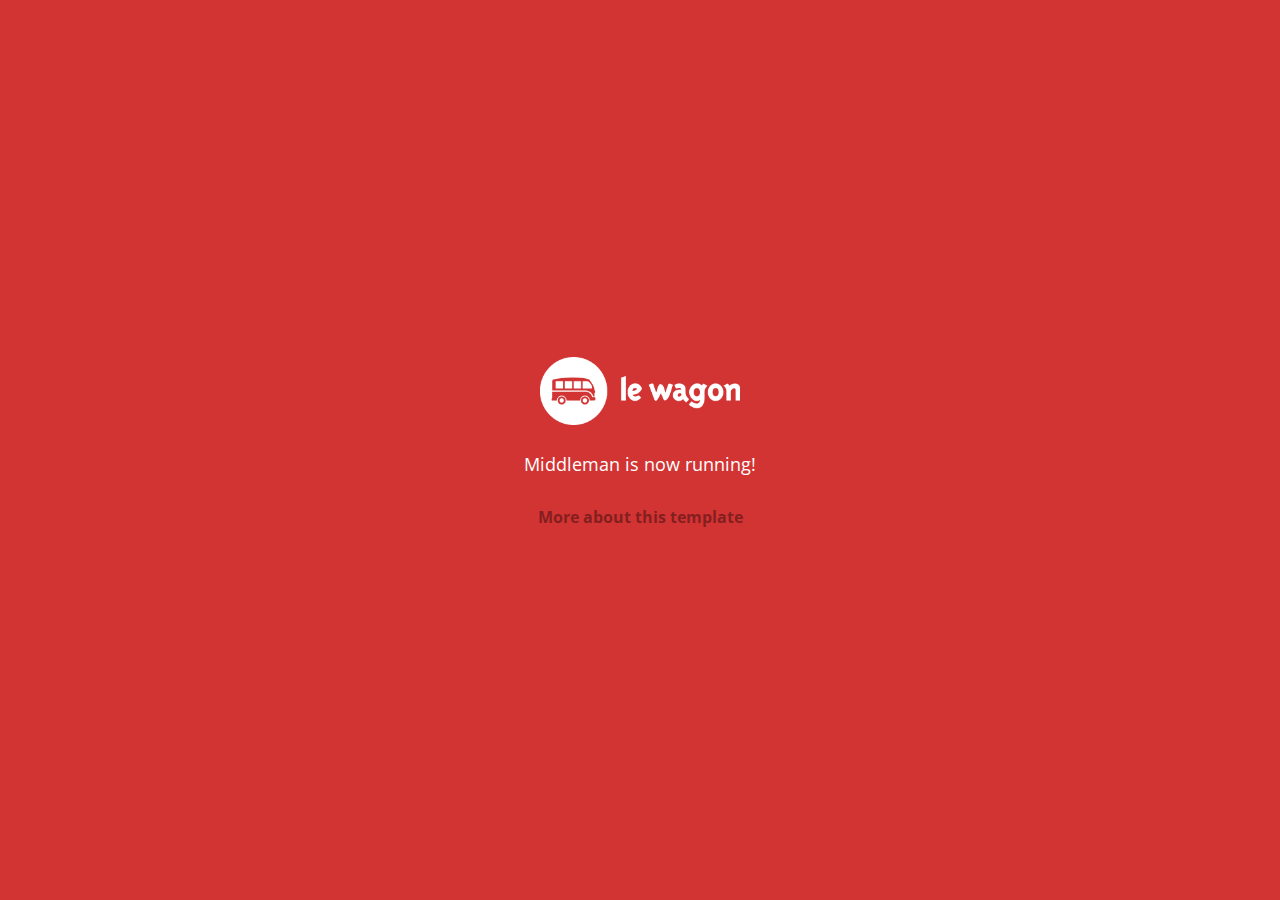
==== index.html @ f9e43a8d "Automated commit at 2018-05-07 09:57:41 UTC by middleman-deploy 2.0.0-alpha" ====
<!doctype html>
<html>
  <head>
    <meta charset="utf-8">
    <meta http-equiv="x-ua-compatible" content="ie=edge">
    <meta name="viewport"
          content="width=device-width, initial-scale=1, shrink-to-fit=no">
    <!-- Use the title from a page's frontmatter if it has one -->
    <title>Le Wagon - Middleman</title>
    <link href="stylesheets/application-3c48b980.css" rel="stylesheet" />
    <script src="javascripts/application-93de88c9.js"></script>
    <link href="images/favicon-f15af148.png" rel="icon" type="image/png" />
  </head>
  <body>
    <div id="home">
  <div class="home-content">
    <img src="images/logo-acc9c0ec.png" width="200" alt="Logo" />
    <p>
      Middleman is now running!
    </p>
    <p class="about">
      <a href="about.html">More about this template</a>
    </p>
  </div>
</div>

  </body>
</html>
---- stylesheets/application-3c48b980.css ----
@import url("https://fonts.googleapis.com/css?family=Open+Sans:400,300,700|Raleway:400,100,300,700,500");/*!
 * Bootstrap v3.3.7 (http://getbootstrap.com)
 * Copyright 2011-2016 Twitter, Inc.
 * Licensed under MIT (https://github.com/twbs/bootstrap/blob/master/LICENSE)
 *//*! normalize.css v3.0.3 | MIT License | github.com/necolas/normalize.css */html{font-family:sans-serif;-ms-text-size-adjust:100%;-webkit-text-size-adjust:100%}body{margin:0}article,aside,details,figcaption,figure,footer,header,hgroup,main,menu,nav,section,summary{display:block}audio,canvas,progress,video{display:inline-block;vertical-align:baseline}audio:not([controls]){display:none;height:0}[hidden],template{display:none}a{background-color:transparent}a:active,a:hover{outline:0}abbr[title]{border-bottom:1px dotted}b,strong{font-weight:bold}dfn{font-style:italic}h1{font-size:2em;margin:0.67em 0}mark{background:#ff0;color:#000}small{font-size:80%}sub,sup{font-size:75%;line-height:0;position:relative;vertical-align:baseline}sup{top:-0.5em}sub{bottom:-0.25em}img{border:0}svg:not(:root){overflow:hidden}figure{margin:1em 40px}hr{-webkit-box-sizing:content-box;box-sizing:content-box;height:0}pre{overflow:auto}code,kbd,pre,samp{font-family:monospace, monospace;font-size:1em}button,input,optgroup,select,textarea{color:inherit;font:inherit;margin:0}button{overflow:visible}button,select{text-transform:none}button,html input[type="button"],input[type="reset"],input[type="submit"]{-webkit-appearance:button;cursor:pointer}button[disabled],html input[disabled]{cursor:default}button::-moz-focus-inner,input::-moz-focus-inner{border:0;padding:0}input{line-height:normal}input[type="checkbox"],input[type="radio"]{-webkit-box-sizing:border-box;box-sizing:border-box;padding:0}input[type="number"]::-webkit-inner-spin-button,input[type="number"]::-webkit-outer-spin-button{height:auto}input[type="search"]{-webkit-appearance:textfield;-webkit-box-sizing:content-box;box-sizing:content-box}input[type="search"]::-webkit-search-cancel-button,input[type="search"]::-webkit-search-decoration{-webkit-appearance:none}fieldset{border:1px solid #c0c0c0;margin:0 2px;padding:0.35em 0.625em 0.75em}legend{border:0;padding:0}textarea{overflow:auto}optgroup{font-weight:bold}table{border-collapse:collapse;border-spacing:0}td,th{padding:0}/*! Source: https://github.com/h5bp/html5-boilerplate/blob/master/src/css/main.css */@media print{*,*:before,*:after{background:transparent !important;color:#000 !important;-webkit-box-shadow:none !important;box-shadow:none !important;text-shadow:none !important}a,a:visited{text-decoration:underline}a[href]:after{content:" (" attr(href) ")"}abbr[title]:after{content:" (" attr(title) ")"}a[href^="#"]:after,a[href^="javascript:"]:after{content:""}pre,blockquote{border:1px solid #999;page-break-inside:avoid}thead{display:table-header-group}tr,img{page-break-inside:avoid}img{max-width:100% !important}p,h2,h3{orphans:3;widows:3}h2,h3{page-break-after:avoid}.navbar{display:none}.btn>.caret,.dropup>.btn>.caret{border-top-color:#000 !important}.label{border:1px solid #000}.table{border-collapse:collapse !important}.table td,.table th{background-color:#fff !important}.table-bordered th,.table-bordered td{border:1px solid #ddd !important}}@font-face{font-family:'Glyphicons Halflings';src:url("../assets/bootstrap/glyphicons-halflings-regular-86b6f62b.eot");src:url("../assets/bootstrap/glyphicons-halflings-regular-86b6f62b.eot?#iefix") format("embedded-opentype"),url("../assets/bootstrap/glyphicons-halflings-regular-ca35b697.woff2") format("woff2"),url("../assets/bootstrap/glyphicons-halflings-regular-278e49a8.woff") format("woff"),url("../assets/bootstrap/glyphicons-halflings-regular-44bc1850.ttf") format("truetype"),url("../assets/bootstrap/glyphicons-halflings-regular-de51a849.svg#glyphicons_halflingsregular") format("svg")}.glyphicon{position:relative;top:1px;display:inline-block;font-family:'Glyphicons Halflings';font-style:normal;font-weight:normal;line-height:1;-webkit-font-smoothing:antialiased;-moz-osx-font-smoothing:grayscale}.glyphicon-asterisk:before{content:"\002a"}.glyphicon-plus:before{content:"\002b"}.glyphicon-euro:before,.glyphicon-eur:before{content:"\20ac"}.glyphicon-minus:before{content:"\2212"}.glyphicon-cloud:before{content:"\2601"}.glyphicon-envelope:before{content:"\2709"}.glyphicon-pencil:before{content:"\270f"}.glyphicon-glass:before{content:"\e001"}.glyphicon-music:before{content:"\e002"}.glyphicon-search:before{content:"\e003"}.glyphicon-heart:before{content:"\e005"}.glyphicon-star:before{content:"\e006"}.glyphicon-star-empty:before{content:"\e007"}.glyphicon-user:before{content:"\e008"}.glyphicon-film:before{content:"\e009"}.glyphicon-th-large:before{content:"\e010"}.glyphicon-th:before{content:"\e011"}.glyphicon-th-list:before{content:"\e012"}.glyphicon-ok:before{content:"\e013"}.glyphicon-remove:before{content:"\e014"}.glyphicon-zoom-in:before{content:"\e015"}.glyphicon-zoom-out:before{content:"\e016"}.glyphicon-off:before{content:"\e017"}.glyphicon-signal:before{content:"\e018"}.glyphicon-cog:before{content:"\e019"}.glyphicon-trash:before{content:"\e020"}.glyphicon-home:before{content:"\e021"}.glyphicon-file:before{content:"\e022"}.glyphicon-time:before{content:"\e023"}.glyphicon-road:before{content:"\e024"}.glyphicon-download-alt:before{content:"\e025"}.glyphicon-download:before{content:"\e026"}.glyphicon-upload:before{content:"\e027"}.glyphicon-inbox:before{content:"\e028"}.glyphicon-play-circle:before{content:"\e029"}.glyphicon-repeat:before{content:"\e030"}.glyphicon-refresh:before{content:"\e031"}.glyphicon-list-alt:before{content:"\e032"}.glyphicon-lock:before{content:"\e033"}.glyphicon-flag:before{content:"\e034"}.glyphicon-headphones:before{content:"\e035"}.glyphicon-volume-off:before{content:"\e036"}.glyphicon-volume-down:before{content:"\e037"}.glyphicon-volume-up:before{content:"\e038"}.glyphicon-qrcode:before{content:"\e039"}.glyphicon-barcode:before{content:"\e040"}.glyphicon-tag:before{content:"\e041"}.glyphicon-tags:before{content:"\e042"}.glyphicon-book:before{content:"\e043"}.glyphicon-bookmark:before{content:"\e044"}.glyphicon-print:before{content:"\e045"}.glyphicon-camera:before{content:"\e046"}.glyphicon-font:before{content:"\e047"}.glyphicon-bold:before{content:"\e048"}.glyphicon-italic:before{content:"\e049"}.glyphicon-text-height:before{content:"\e050"}.glyphicon-text-width:before{content:"\e051"}.glyphicon-align-left:before{content:"\e052"}.glyphicon-align-center:before{content:"\e053"}.glyphicon-align-right:before{content:"\e054"}.glyphicon-align-justify:before{content:"\e055"}.glyphicon-list:before{content:"\e056"}.glyphicon-indent-left:before{content:"\e057"}.glyphicon-indent-right:before{content:"\e058"}.glyphicon-facetime-video:before{content:"\e059"}.glyphicon-picture:before{content:"\e060"}.glyphicon-map-marker:before{content:"\e062"}.glyphicon-adjust:before{content:"\e063"}.glyphicon-tint:before{content:"\e064"}.glyphicon-edit:before{content:"\e065"}.glyphicon-share:before{content:"\e066"}.glyphicon-check:before{content:"\e067"}.glyphicon-move:before{content:"\e068"}.glyphicon-step-backward:before{content:"\e069"}.glyphicon-fast-backward:before{content:"\e070"}.glyphicon-backward:before{content:"\e071"}.glyphicon-play:before{content:"\e072"}.glyphicon-pause:before{content:"\e073"}.glyphicon-stop:before{content:"\e074"}.glyphicon-forward:before{content:"\e075"}.glyphicon-fast-forward:before{content:"\e076"}.glyphicon-step-forward:before{content:"\e077"}.glyphicon-eject:before{content:"\e078"}.glyphicon-chevron-left:before{content:"\e079"}.glyphicon-chevron-right:before{content:"\e080"}.glyphicon-plus-sign:before{content:"\e081"}.glyphicon-minus-sign:before{content:"\e082"}.glyphicon-remove-sign:before{content:"\e083"}.glyphicon-ok-sign:before{content:"\e084"}.glyphicon-question-sign:before{content:"\e085"}.glyphicon-info-sign:before{content:"\e086"}.glyphicon-screenshot:before{content:"\e087"}.glyphicon-remove-circle:before{content:"\e088"}.glyphicon-ok-circle:before{content:"\e089"}.glyphicon-ban-circle:before{content:"\e090"}.glyphicon-arrow-left:before{content:"\e091"}.glyphicon-arrow-right:before{content:"\e092"}.glyphicon-arrow-up:before{content:"\e093"}.glyphicon-arrow-down:before{content:"\e094"}.glyphicon-share-alt:before{content:"\e095"}.glyphicon-resize-full:before{content:"\e096"}.glyphicon-resize-small:before{content:"\e097"}.glyphicon-exclamation-sign:before{content:"\e101"}.glyphicon-gift:before{content:"\e102"}.glyphicon-leaf:before{content:"\e103"}.glyphicon-fire:before{content:"\e104"}.glyphicon-eye-open:before{content:"\e105"}.glyphicon-eye-close:before{content:"\e106"}.glyphicon-warning-sign:before{content:"\e107"}.glyphicon-plane:before{content:"\e108"}.glyphicon-calendar:before{content:"\e109"}.glyphicon-random:before{content:"\e110"}.glyphicon-comment:before{content:"\e111"}.glyphicon-magnet:before{content:"\e112"}.glyphicon-chevron-up:before{content:"\e113"}.glyphicon-chevron-down:before{content:"\e114"}.glyphicon-retweet:before{content:"\e115"}.glyphicon-shopping-cart:before{content:"\e116"}.glyphicon-folder-close:before{content:"\e117"}.glyphicon-folder-open:before{content:"\e118"}.glyphicon-resize-vertical:before{content:"\e119"}.glyphicon-resize-horizontal:before{content:"\e120"}.glyphicon-hdd:before{content:"\e121"}.glyphicon-bullhorn:before{content:"\e122"}.glyphicon-bell:before{content:"\e123"}.glyphicon-certificate:before{content:"\e124"}.glyphicon-thumbs-up:before{content:"\e125"}.glyphicon-thumbs-down:before{content:"\e126"}.glyphicon-hand-right:before{content:"\e127"}.glyphicon-hand-left:before{content:"\e128"}.glyphicon-hand-up:before{content:"\e129"}.glyphicon-hand-down:before{content:"\e130"}.glyphicon-circle-arrow-right:before{content:"\e131"}.glyphicon-circle-arrow-left:before{content:"\e132"}.glyphicon-circle-arrow-up:before{content:"\e133"}.glyphicon-circle-arrow-down:before{content:"\e134"}.glyphicon-globe:before{content:"\e135"}.glyphicon-wrench:before{content:"\e136"}.glyphicon-tasks:before{content:"\e137"}.glyphicon-filter:before{content:"\e138"}.glyphicon-briefcase:before{content:"\e139"}.glyphicon-fullscreen:before{content:"\e140"}.glyphicon-dashboard:before{content:"\e141"}.glyphicon-paperclip:before{content:"\e142"}.glyphicon-heart-empty:before{content:"\e143"}.glyphicon-link:before{content:"\e144"}.glyphicon-phone:before{content:"\e145"}.glyphicon-pushpin:before{content:"\e146"}.glyphicon-usd:before{content:"\e148"}.glyphicon-gbp:before{content:"\e149"}.glyphicon-sort:before{content:"\e150"}.glyphicon-sort-by-alphabet:before{content:"\e151"}.glyphicon-sort-by-alphabet-alt:before{content:"\e152"}.glyphicon-sort-by-order:before{content:"\e153"}.glyphicon-sort-by-order-alt:before{content:"\e154"}.glyphicon-sort-by-attributes:before{content:"\e155"}.glyphicon-sort-by-attributes-alt:before{content:"\e156"}.glyphicon-unchecked:before{content:"\e157"}.glyphicon-expand:before{content:"\e158"}.glyphicon-collapse-down:before{content:"\e159"}.glyphicon-collapse-up:before{content:"\e160"}.glyphicon-log-in:before{content:"\e161"}.glyphicon-flash:before{content:"\e162"}.glyphicon-log-out:before{content:"\e163"}.glyphicon-new-window:before{content:"\e164"}.glyphicon-record:before{content:"\e165"}.glyphicon-save:before{content:"\e166"}.glyphicon-open:before{content:"\e167"}.glyphicon-saved:before{content:"\e168"}.glyphicon-import:before{content:"\e169"}.glyphicon-export:before{content:"\e170"}.glyphicon-send:before{content:"\e171"}.glyphicon-floppy-disk:before{content:"\e172"}.glyphicon-floppy-saved:before{content:"\e173"}.glyphicon-floppy-remove:before{content:"\e174"}.glyphicon-floppy-save:before{content:"\e175"}.glyphicon-floppy-open:before{content:"\e176"}.glyphicon-credit-card:before{content:"\e177"}.glyphicon-transfer:before{content:"\e178"}.glyphicon-cutlery:before{content:"\e179"}.glyphicon-header:before{content:"\e180"}.glyphicon-compressed:before{content:"\e181"}.glyphicon-earphone:before{content:"\e182"}.glyphicon-phone-alt:before{content:"\e183"}.glyphicon-tower:before{content:"\e184"}.glyphicon-stats:before{content:"\e185"}.glyphicon-sd-video:before{content:"\e186"}.glyphicon-hd-video:before{content:"\e187"}.glyphicon-subtitles:before{content:"\e188"}.glyphicon-sound-stereo:before{content:"\e189"}.glyphicon-sound-dolby:before{content:"\e190"}.glyphicon-sound-5-1:before{content:"\e191"}.glyphicon-sound-6-1:before{content:"\e192"}.glyphicon-sound-7-1:before{content:"\e193"}.glyphicon-copyright-mark:before{content:"\e194"}.glyphicon-registration-mark:before{content:"\e195"}.glyphicon-cloud-download:before{content:"\e197"}.glyphicon-cloud-upload:before{content:"\e198"}.glyphicon-tree-conifer:before{content:"\e199"}.glyphicon-tree-deciduous:before{content:"\e200"}.glyphicon-cd:before{content:"\e201"}.glyphicon-save-file:before{content:"\e202"}.glyphicon-open-file:before{content:"\e203"}.glyphicon-level-up:before{content:"\e204"}.glyphicon-copy:before{content:"\e205"}.glyphicon-paste:before{content:"\e206"}.glyphicon-alert:before{content:"\e209"}.glyphicon-equalizer:before{content:"\e210"}.glyphicon-king:before{content:"\e211"}.glyphicon-queen:before{content:"\e212"}.glyphicon-pawn:before{content:"\e213"}.glyphicon-bishop:before{content:"\e214"}.glyphicon-knight:before{content:"\e215"}.glyphicon-baby-formula:before{content:"\e216"}.glyphicon-tent:before{content:"\26fa"}.glyphicon-blackboard:before{content:"\e218"}.glyphicon-bed:before{content:"\e219"}.glyphicon-apple:before{content:"\f8ff"}.glyphicon-erase:before{content:"\e221"}.glyphicon-hourglass:before{content:"\231b"}.glyphicon-lamp:before{content:"\e223"}.glyphicon-duplicate:before{content:"\e224"}.glyphicon-piggy-bank:before{content:"\e225"}.glyphicon-scissors:before{content:"\e226"}.glyphicon-bitcoin:before{content:"\e227"}.glyphicon-btc:before{content:"\e227"}.glyphicon-xbt:before{content:"\e227"}.glyphicon-yen:before{content:"\00a5"}.glyphicon-jpy:before{content:"\00a5"}.glyphicon-ruble:before{content:"\20bd"}.glyphicon-rub:before{content:"\20bd"}.glyphicon-scale:before{content:"\e230"}.glyphicon-ice-lolly:before{content:"\e231"}.glyphicon-ice-lolly-tasted:before{content:"\e232"}.glyphicon-education:before{content:"\e233"}.glyphicon-option-horizontal:before{content:"\e234"}.glyphicon-option-vertical:before{content:"\e235"}.glyphicon-menu-hamburger:before{content:"\e236"}.glyphicon-modal-window:before{content:"\e237"}.glyphicon-oil:before{content:"\e238"}.glyphicon-grain:before{content:"\e239"}.glyphicon-sunglasses:before{content:"\e240"}.glyphicon-text-size:before{content:"\e241"}.glyphicon-text-color:before{content:"\e242"}.glyphicon-text-background:before{content:"\e243"}.glyphicon-object-align-top:before{content:"\e244"}.glyphicon-object-align-bottom:before{content:"\e245"}.glyphicon-object-align-horizontal:before{content:"\e246"}.glyphicon-object-align-left:before{content:"\e247"}.glyphicon-object-align-vertical:before{content:"\e248"}.glyphicon-object-align-right:before{content:"\e249"}.glyphicon-triangle-right:before{content:"\e250"}.glyphicon-triangle-left:before{content:"\e251"}.glyphicon-triangle-bottom:before{content:"\e252"}.glyphicon-triangle-top:before{content:"\e253"}.glyphicon-console:before{content:"\e254"}.glyphicon-superscript:before{content:"\e255"}.glyphicon-subscript:before{content:"\e256"}.glyphicon-menu-left:before{content:"\e257"}.glyphicon-menu-right:before{content:"\e258"}.glyphicon-menu-down:before{content:"\e259"}.glyphicon-menu-up:before{content:"\e260"}*{-webkit-box-sizing:border-box;box-sizing:border-box}*:before,*:after{-webkit-box-sizing:border-box;box-sizing:border-box}html{font-size:10px;-webkit-tap-highlight-color:transparent}body{font-family:"Open Sans", "Helvetica", "sans-serif";font-size:18px;line-height:1.42857143;color:#333333;background-color:#F4F4F4}input,button,select,textarea{font-family:inherit;font-size:inherit;line-height:inherit}a{color:#469AE0;text-decoration:none}a:hover,a:focus{color:#1f74ba;text-decoration:underline}a:focus{outline:5px auto -webkit-focus-ring-color;outline-offset:-2px}figure{margin:0}img{vertical-align:middle}.img-responsive{display:block;max-width:100%;height:auto}.img-rounded{border-radius:2px}.img-thumbnail{padding:4px;line-height:1.42857143;background-color:#F4F4F4;border:1px solid #ddd;border-radius:2px;-webkit-transition:all 0.2s ease-in-out;transition:all 0.2s ease-in-out;display:inline-block;max-width:100%;height:auto}.img-circle{border-radius:50%}hr{margin-top:25px;margin-bottom:25px;border:0;border-top:1px solid #eeeeee}.sr-only{position:absolute;width:1px;height:1px;margin:-1px;padding:0;overflow:hidden;clip:rect(0, 0, 0, 0);border:0}.sr-only-focusable:active,.sr-only-focusable:focus{position:static;width:auto;height:auto;margin:0;overflow:visible;clip:auto}[role="button"]{cursor:pointer}h1,h2,h3,h4,h5,h6,.h1,.h2,.h3,.h4,.h5,.h6{font-family:"Raleway", "Helvetica", "sans-serif";font-weight:500;line-height:1.1;color:inherit}h1 small,h1 .small,h2 small,h2 .small,h3 small,h3 .small,h4 small,h4 .small,h5 small,h5 .small,h6 small,h6 .small,.h1 small,.h1 .small,.h2 small,.h2 .small,.h3 small,.h3 .small,.h4 small,.h4 .small,.h5 small,.h5 .small,.h6 small,.h6 .small{font-weight:normal;line-height:1;color:#777777}h1,.h1,h2,.h2,h3,.h3{margin-top:25px;margin-bottom:12.5px}h1 small,h1 .small,.h1 small,.h1 .small,h2 small,h2 .small,.h2 small,.h2 .small,h3 small,h3 .small,.h3 small,.h3 .small{font-size:65%}h4,.h4,h5,.h5,h6,.h6{margin-top:12.5px;margin-bottom:12.5px}h4 small,h4 .small,.h4 small,.h4 .small,h5 small,h5 .small,.h5 small,.h5 .small,h6 small,h6 .small,.h6 small,.h6 .small{font-size:75%}h1,.h1{font-size:46px}h2,.h2{font-size:38px}h3,.h3{font-size:31px}h4,.h4{font-size:23px}h5,.h5{font-size:18px}h6,.h6{font-size:16px}p{margin:0 0 12.5px}.lead{margin-bottom:25px;font-size:20px;font-weight:300;line-height:1.4}@media (min-width: 768px){.lead{font-size:27px}}small,.small{font-size:88%}mark,.mark{background-color:#fcf8e3;padding:.2em}.text-left{text-align:left}.text-right{text-align:right}.text-center{text-align:center}.text-justify{text-align:justify}.text-nowrap{white-space:nowrap}.text-lowercase{text-transform:lowercase}.text-uppercase,.initialism{text-transform:uppercase}.text-capitalize{text-transform:capitalize}.text-muted{color:#777777}.text-primary{color:#469AE0}a.text-primary:hover,a.text-primary:focus{color:#2381d0}.text-success{color:#3c763d}a.text-success:hover,a.text-success:focus{color:#2b542c}.text-info{color:#31708f}a.text-info:hover,a.text-info:focus{color:#245269}.text-warning{color:#8a6d3b}a.text-warning:hover,a.text-warning:focus{color:#66512c}.text-danger{color:#a94442}a.text-danger:hover,a.text-danger:focus{color:#843534}.bg-primary{color:#fff}.bg-primary{background-color:#469AE0}a.bg-primary:hover,a.bg-primary:focus{background-color:#2381d0}.bg-success{background-color:#dff0d8}a.bg-success:hover,a.bg-success:focus{background-color:#c1e2b3}.bg-info{background-color:#d9edf7}a.bg-info:hover,a.bg-info:focus{background-color:#afd9ee}.bg-warning{background-color:#fcf8e3}a.bg-warning:hover,a.bg-warning:focus{background-color:#f7ecb5}.bg-danger{background-color:#f2dede}a.bg-danger:hover,a.bg-danger:focus{background-color:#e4b9b9}.page-header{padding-bottom:11.5px;margin:50px 0 25px;border-bottom:1px solid #eeeeee}ul,ol{margin-top:0;margin-bottom:12.5px}ul ul,ul ol,ol ul,ol ol{margin-bottom:0}.list-unstyled{padding-left:0;list-style:none}.list-inline{padding-left:0;list-style:none;margin-left:-5px}.list-inline>li{display:inline-block;padding-left:5px;padding-right:5px}dl{margin-top:0;margin-bottom:25px}dt,dd{line-height:1.42857143}dt{font-weight:bold}dd{margin-left:0}.dl-horizontal dd:before,.dl-horizontal dd:after{content:" ";display:table}.dl-horizontal dd:after{clear:both}@media (min-width: 768px){.dl-horizontal dt{float:left;width:160px;clear:left;text-align:right;overflow:hidden;text-overflow:ellipsis;white-space:nowrap}.dl-horizontal dd{margin-left:180px}}abbr[title],abbr[data-original-title]{cursor:help;border-bottom:1px dotted #777777}.initialism{font-size:90%}blockquote{padding:12.5px 25px;margin:0 0 25px;font-size:22.5px;border-left:5px solid #eeeeee}blockquote p:last-child,blockquote ul:last-child,blockquote ol:last-child{margin-bottom:0}blockquote footer,blockquote small,blockquote .small{display:block;font-size:80%;line-height:1.42857143;color:#777777}blockquote footer:before,blockquote small:before,blockquote .small:before{content:'\2014 \00A0'}.blockquote-reverse,blockquote.pull-right{padding-right:15px;padding-left:0;border-right:5px solid #eeeeee;border-left:0;text-align:right}.blockquote-reverse footer:before,.blockquote-reverse small:before,.blockquote-reverse .small:before,blockquote.pull-right footer:before,blockquote.pull-right small:before,blockquote.pull-right .small:before{content:''}.blockquote-reverse footer:after,.blockquote-reverse small:after,.blockquote-reverse .small:after,blockquote.pull-right footer:after,blockquote.pull-right small:after,blockquote.pull-right .small:after{content:'\00A0 \2014'}address{margin-bottom:25px;font-style:normal;line-height:1.42857143}code,kbd,pre,samp{font-family:Menlo, Monaco, Consolas, "Courier New", monospace}code{padding:2px 4px;font-size:90%;color:#c7254e;background-color:#f9f2f4;border-radius:2px}kbd{padding:2px 4px;font-size:90%;color:#fff;background-color:#333;border-radius:2px;-webkit-box-shadow:inset 0 -1px 0 rgba(0,0,0,0.25);box-shadow:inset 0 -1px 0 rgba(0,0,0,0.25)}kbd kbd{padding:0;font-size:100%;font-weight:bold;-webkit-box-shadow:none;box-shadow:none}pre{display:block;padding:12px;margin:0 0 12.5px;font-size:17px;line-height:1.42857143;word-break:break-all;word-wrap:break-word;color:#333333;background-color:#f5f5f5;border:1px solid #ccc;border-radius:2px}pre code{padding:0;font-size:inherit;color:inherit;white-space:pre-wrap;background-color:transparent;border-radius:0}.pre-scrollable{max-height:340px;overflow-y:scroll}.container{margin-right:auto;margin-left:auto;padding-left:15px;padding-right:15px}.container:before,.container:after{content:" ";display:table}.container:after{clear:both}@media (min-width: 768px){.container{width:750px}}@media (min-width: 992px){.container{width:970px}}@media (min-width: 1200px){.container{width:1170px}}.container-fluid{margin-right:auto;margin-left:auto;padding-left:15px;padding-right:15px}.container-fluid:before,.container-fluid:after{content:" ";display:table}.container-fluid:after{clear:both}.row{margin-left:-15px;margin-right:-15px}.row:before,.row:after{content:" ";display:table}.row:after{clear:both}.col-xs-1,.col-sm-1,.col-md-1,.col-lg-1,.col-xs-2,.col-sm-2,.col-md-2,.col-lg-2,.col-xs-3,.col-sm-3,.col-md-3,.col-lg-3,.col-xs-4,.col-sm-4,.col-md-4,.col-lg-4,.col-xs-5,.col-sm-5,.col-md-5,.col-lg-5,.col-xs-6,.col-sm-6,.col-md-6,.col-lg-6,.col-xs-7,.col-sm-7,.col-md-7,.col-lg-7,.col-xs-8,.col-sm-8,.col-md-8,.col-lg-8,.col-xs-9,.col-sm-9,.col-md-9,.col-lg-9,.col-xs-10,.col-sm-10,.col-md-10,.col-lg-10,.col-xs-11,.col-sm-11,.col-md-11,.col-lg-11,.col-xs-12,.col-sm-12,.col-md-12,.col-lg-12{position:relative;min-height:1px;padding-left:15px;padding-right:15px}.col-xs-1,.col-xs-2,.col-xs-3,.col-xs-4,.col-xs-5,.col-xs-6,.col-xs-7,.col-xs-8,.col-xs-9,.col-xs-10,.col-xs-11,.col-xs-12{float:left}.col-xs-1{width:8.33333333%}.col-xs-2{width:16.66666667%}.col-xs-3{width:25%}.col-xs-4{width:33.33333333%}.col-xs-5{width:41.66666667%}.col-xs-6{width:50%}.col-xs-7{width:58.33333333%}.col-xs-8{width:66.66666667%}.col-xs-9{width:75%}.col-xs-10{width:83.33333333%}.col-xs-11{width:91.66666667%}.col-xs-12{width:100%}.col-xs-pull-0{right:auto}.col-xs-pull-1{right:8.33333333%}.col-xs-pull-2{right:16.66666667%}.col-xs-pull-3{right:25%}.col-xs-pull-4{right:33.33333333%}.col-xs-pull-5{right:41.66666667%}.col-xs-pull-6{right:50%}.col-xs-pull-7{right:58.33333333%}.col-xs-pull-8{right:66.66666667%}.col-xs-pull-9{right:75%}.col-xs-pull-10{right:83.33333333%}.col-xs-pull-11{right:91.66666667%}.col-xs-pull-12{right:100%}.col-xs-push-0{left:auto}.col-xs-push-1{left:8.33333333%}.col-xs-push-2{left:16.66666667%}.col-xs-push-3{left:25%}.col-xs-push-4{left:33.33333333%}.col-xs-push-5{left:41.66666667%}.col-xs-push-6{left:50%}.col-xs-push-7{left:58.33333333%}.col-xs-push-8{left:66.66666667%}.col-xs-push-9{left:75%}.col-xs-push-10{left:83.33333333%}.col-xs-push-11{left:91.66666667%}.col-xs-push-12{left:100%}.col-xs-offset-0{margin-left:0%}.col-xs-offset-1{margin-left:8.33333333%}.col-xs-offset-2{margin-left:16.66666667%}.col-xs-offset-3{margin-left:25%}.col-xs-offset-4{margin-left:33.33333333%}.col-xs-offset-5{margin-left:41.66666667%}.col-xs-offset-6{margin-left:50%}.col-xs-offset-7{margin-left:58.33333333%}.col-xs-offset-8{margin-left:66.66666667%}.col-xs-offset-9{margin-left:75%}.col-xs-offset-10{margin-left:83.33333333%}.col-xs-offset-11{margin-left:91.66666667%}.col-xs-offset-12{margin-left:100%}@media (min-width: 768px){.col-sm-1,.col-sm-2,.col-sm-3,.col-sm-4,.col-sm-5,.col-sm-6,.col-sm-7,.col-sm-8,.col-sm-9,.col-sm-10,.col-sm-11,.col-sm-12{float:left}.col-sm-1{width:8.33333333%}.col-sm-2{width:16.66666667%}.col-sm-3{width:25%}.col-sm-4{width:33.33333333%}.col-sm-5{width:41.66666667%}.col-sm-6{width:50%}.col-sm-7{width:58.33333333%}.col-sm-8{width:66.66666667%}.col-sm-9{width:75%}.col-sm-10{width:83.33333333%}.col-sm-11{width:91.66666667%}.col-sm-12{width:100%}.col-sm-pull-0{right:auto}.col-sm-pull-1{right:8.33333333%}.col-sm-pull-2{right:16.66666667%}.col-sm-pull-3{right:25%}.col-sm-pull-4{right:33.33333333%}.col-sm-pull-5{right:41.66666667%}.col-sm-pull-6{right:50%}.col-sm-pull-7{right:58.33333333%}.col-sm-pull-8{right:66.66666667%}.col-sm-pull-9{right:75%}.col-sm-pull-10{right:83.33333333%}.col-sm-pull-11{right:91.66666667%}.col-sm-pull-12{right:100%}.col-sm-push-0{left:auto}.col-sm-push-1{left:8.33333333%}.col-sm-push-2{left:16.66666667%}.col-sm-push-3{left:25%}.col-sm-push-4{left:33.33333333%}.col-sm-push-5{left:41.66666667%}.col-sm-push-6{left:50%}.col-sm-push-7{left:58.33333333%}.col-sm-push-8{left:66.66666667%}.col-sm-push-9{left:75%}.col-sm-push-10{left:83.33333333%}.col-sm-push-11{left:91.66666667%}.col-sm-push-12{left:100%}.col-sm-offset-0{margin-left:0%}.col-sm-offset-1{margin-left:8.33333333%}.col-sm-offset-2{margin-left:16.66666667%}.col-sm-offset-3{margin-left:25%}.col-sm-offset-4{margin-left:33.33333333%}.col-sm-offset-5{margin-left:41.66666667%}.col-sm-offset-6{margin-left:50%}.col-sm-offset-7{margin-left:58.33333333%}.col-sm-offset-8{margin-left:66.66666667%}.col-sm-offset-9{margin-left:75%}.col-sm-offset-10{margin-left:83.33333333%}.col-sm-offset-11{margin-left:91.66666667%}.col-sm-offset-12{margin-left:100%}}@media (min-width: 992px){.col-md-1,.col-md-2,.col-md-3,.col-md-4,.col-md-5,.col-md-6,.col-md-7,.col-md-8,.col-md-9,.col-md-10,.col-md-11,.col-md-12{float:left}.col-md-1{width:8.33333333%}.col-md-2{width:16.66666667%}.col-md-3{width:25%}.col-md-4{width:33.33333333%}.col-md-5{width:41.66666667%}.col-md-6{width:50%}.col-md-7{width:58.33333333%}.col-md-8{width:66.66666667%}.col-md-9{width:75%}.col-md-10{width:83.33333333%}.col-md-11{width:91.66666667%}.col-md-12{width:100%}.col-md-pull-0{right:auto}.col-md-pull-1{right:8.33333333%}.col-md-pull-2{right:16.66666667%}.col-md-pull-3{right:25%}.col-md-pull-4{right:33.33333333%}.col-md-pull-5{right:41.66666667%}.col-md-pull-6{right:50%}.col-md-pull-7{right:58.33333333%}.col-md-pull-8{right:66.66666667%}.col-md-pull-9{right:75%}.col-md-pull-10{right:83.33333333%}.col-md-pull-11{right:91.66666667%}.col-md-pull-12{right:100%}.col-md-push-0{left:auto}.col-md-push-1{left:8.33333333%}.col-md-push-2{left:16.66666667%}.col-md-push-3{left:25%}.col-md-push-4{left:33.33333333%}.col-md-push-5{left:41.66666667%}.col-md-push-6{left:50%}.col-md-push-7{left:58.33333333%}.col-md-push-8{left:66.66666667%}.col-md-push-9{left:75%}.col-md-push-10{left:83.33333333%}.col-md-push-11{left:91.66666667%}.col-md-push-12{left:100%}.col-md-offset-0{margin-left:0%}.col-md-offset-1{margin-left:8.33333333%}.col-md-offset-2{margin-left:16.66666667%}.col-md-offset-3{margin-left:25%}.col-md-offset-4{margin-left:33.33333333%}.col-md-offset-5{margin-left:41.66666667%}.col-md-offset-6{margin-left:50%}.col-md-offset-7{margin-left:58.33333333%}.col-md-offset-8{margin-left:66.66666667%}.col-md-offset-9{margin-left:75%}.col-md-offset-10{margin-left:83.33333333%}.col-md-offset-11{margin-left:91.66666667%}.col-md-offset-12{margin-left:100%}}@media (min-width: 1200px){.col-lg-1,.col-lg-2,.col-lg-3,.col-lg-4,.col-lg-5,.col-lg-6,.col-lg-7,.col-lg-8,.col-lg-9,.col-lg-10,.col-lg-11,.col-lg-12{float:left}.col-lg-1{width:8.33333333%}.col-lg-2{width:16.66666667%}.col-lg-3{width:25%}.col-lg-4{width:33.33333333%}.col-lg-5{width:41.66666667%}.col-lg-6{width:50%}.col-lg-7{width:58.33333333%}.col-lg-8{width:66.66666667%}.col-lg-9{width:75%}.col-lg-10{width:83.33333333%}.col-lg-11{width:91.66666667%}.col-lg-12{width:100%}.col-lg-pull-0{right:auto}.col-lg-pull-1{right:8.33333333%}.col-lg-pull-2{right:16.66666667%}.col-lg-pull-3{right:25%}.col-lg-pull-4{right:33.33333333%}.col-lg-pull-5{right:41.66666667%}.col-lg-pull-6{right:50%}.col-lg-pull-7{right:58.33333333%}.col-lg-pull-8{right:66.66666667%}.col-lg-pull-9{right:75%}.col-lg-pull-10{right:83.33333333%}.col-lg-pull-11{right:91.66666667%}.col-lg-pull-12{right:100%}.col-lg-push-0{left:auto}.col-lg-push-1{left:8.33333333%}.col-lg-push-2{left:16.66666667%}.col-lg-push-3{left:25%}.col-lg-push-4{left:33.33333333%}.col-lg-push-5{left:41.66666667%}.col-lg-push-6{left:50%}.col-lg-push-7{left:58.33333333%}.col-lg-push-8{left:66.66666667%}.col-lg-push-9{left:75%}.col-lg-push-10{left:83.33333333%}.col-lg-push-11{left:91.66666667%}.col-lg-push-12{left:100%}.col-lg-offset-0{margin-left:0%}.col-lg-offset-1{margin-left:8.33333333%}.col-lg-offset-2{margin-left:16.66666667%}.col-lg-offset-3{margin-left:25%}.col-lg-offset-4{margin-left:33.33333333%}.col-lg-offset-5{margin-left:41.66666667%}.col-lg-offset-6{margin-left:50%}.col-lg-offset-7{margin-left:58.33333333%}.col-lg-offset-8{margin-left:66.66666667%}.col-lg-offset-9{margin-left:75%}.col-lg-offset-10{margin-left:83.33333333%}.col-lg-offset-11{margin-left:91.66666667%}.col-lg-offset-12{margin-left:100%}}table{background-color:transparent}caption{padding-top:8px;padding-bottom:8px;color:#777777;text-align:left}th{text-align:left}.table{width:100%;max-width:100%;margin-bottom:25px}.table>thead>tr>th,.table>thead>tr>td,.table>tbody>tr>th,.table>tbody>tr>td,.table>tfoot>tr>th,.table>tfoot>tr>td{padding:8px;line-height:1.42857143;vertical-align:top;border-top:1px solid #ddd}.table>thead>tr>th{vertical-align:bottom;border-bottom:2px solid #ddd}.table>caption+thead>tr:first-child>th,.table>caption+thead>tr:first-child>td,.table>colgroup+thead>tr:first-child>th,.table>colgroup+thead>tr:first-child>td,.table>thead:first-child>tr:first-child>th,.table>thead:first-child>tr:first-child>td{border-top:0}.table>tbody+tbody{border-top:2px solid #ddd}.table .table{background-color:#F4F4F4}.table-condensed>thead>tr>th,.table-condensed>thead>tr>td,.table-condensed>tbody>tr>th,.table-condensed>tbody>tr>td,.table-condensed>tfoot>tr>th,.table-condensed>tfoot>tr>td{padding:5px}.table-bordered{border:1px solid #ddd}.table-bordered>thead>tr>th,.table-bordered>thead>tr>td,.table-bordered>tbody>tr>th,.table-bordered>tbody>tr>td,.table-bordered>tfoot>tr>th,.table-bordered>tfoot>tr>td{border:1px solid #ddd}.table-bordered>thead>tr>th,.table-bordered>thead>tr>td{border-bottom-width:2px}.table-striped>tbody>tr:nth-of-type(odd){background-color:#f9f9f9}.table-hover>tbody>tr:hover{background-color:#f5f5f5}table col[class*="col-"]{position:static;float:none;display:table-column}table td[class*="col-"],table th[class*="col-"]{position:static;float:none;display:table-cell}.table>thead>tr>td.active,.table>thead>tr>th.active,.table>thead>tr.active>td,.table>thead>tr.active>th,.table>tbody>tr>td.active,.table>tbody>tr>th.active,.table>tbody>tr.active>td,.table>tbody>tr.active>th,.table>tfoot>tr>td.active,.table>tfoot>tr>th.active,.table>tfoot>tr.active>td,.table>tfoot>tr.active>th{background-color:#f5f5f5}.table-hover>tbody>tr>td.active:hover,.table-hover>tbody>tr>th.active:hover,.table-hover>tbody>tr.active:hover>td,.table-hover>tbody>tr:hover>.active,.table-hover>tbody>tr.active:hover>th{background-color:#e8e8e8}.table>thead>tr>td.success,.table>thead>tr>th.success,.table>thead>tr.success>td,.table>thead>tr.success>th,.table>tbody>tr>td.success,.table>tbody>tr>th.success,.table>tbody>tr.success>td,.table>tbody>tr.success>th,.table>tfoot>tr>td.success,.table>tfoot>tr>th.success,.table>tfoot>tr.success>td,.table>tfoot>tr.success>th{background-color:#dff0d8}.table-hover>tbody>tr>td.success:hover,.table-hover>tbody>tr>th.success:hover,.table-hover>tbody>tr.success:hover>td,.table-hover>tbody>tr:hover>.success,.table-hover>tbody>tr.success:hover>th{background-color:#d0e9c6}.table>thead>tr>td.info,.table>thead>tr>th.info,.table>thead>tr.info>td,.table>thead>tr.info>th,.table>tbody>tr>td.info,.table>tbody>tr>th.info,.table>tbody>tr.info>td,.table>tbody>tr.info>th,.table>tfoot>tr>td.info,.table>tfoot>tr>th.info,.table>tfoot>tr.info>td,.table>tfoot>tr.info>th{background-color:#d9edf7}.table-hover>tbody>tr>td.info:hover,.table-hover>tbody>tr>th.info:hover,.table-hover>tbody>tr.info:hover>td,.table-hover>tbody>tr:hover>.info,.table-hover>tbody>tr.info:hover>th{background-color:#c4e3f3}.table>thead>tr>td.warning,.table>thead>tr>th.warning,.table>thead>tr.warning>td,.table>thead>tr.warning>th,.table>tbody>tr>td.warning,.table>tbody>tr>th.warning,.table>tbody>tr.warning>td,.table>tbody>tr.warning>th,.table>tfoot>tr>td.warning,.table>tfoot>tr>th.warning,.table>tfoot>tr.warning>td,.table>tfoot>tr.warning>th{background-color:#fcf8e3}.table-hover>tbody>tr>td.warning:hover,.table-hover>tbody>tr>th.warning:hover,.table-hover>tbody>tr.warning:hover>td,.table-hover>tbody>tr:hover>.warning,.table-hover>tbody>tr.warning:hover>th{background-color:#faf2cc}.table>thead>tr>td.danger,.table>thead>tr>th.danger,.table>thead>tr.danger>td,.table>thead>tr.danger>th,.table>tbody>tr>td.danger,.table>tbody>tr>th.danger,.table>tbody>tr.danger>td,.table>tbody>tr.danger>th,.table>tfoot>tr>td.danger,.table>tfoot>tr>th.danger,.table>tfoot>tr.danger>td,.table>tfoot>tr.danger>th{background-color:#f2dede}.table-hover>tbody>tr>td.danger:hover,.table-hover>tbody>tr>th.danger:hover,.table-hover>tbody>tr.danger:hover>td,.table-hover>tbody>tr:hover>.danger,.table-hover>tbody>tr.danger:hover>th{background-color:#ebcccc}.table-responsive{overflow-x:auto;min-height:0.01%}@media screen and (max-width: 767px){.table-responsive{width:100%;margin-bottom:18.75px;overflow-y:hidden;-ms-overflow-style:-ms-autohiding-scrollbar;border:1px solid #ddd}.table-responsive>.table{margin-bottom:0}.table-responsive>.table>thead>tr>th,.table-responsive>.table>thead>tr>td,.table-responsive>.table>tbody>tr>th,.table-responsive>.table>tbody>tr>td,.table-responsive>.table>tfoot>tr>th,.table-responsive>.table>tfoot>tr>td{white-space:nowrap}.table-responsive>.table-bordered{border:0}.table-responsive>.table-bordered>thead>tr>th:first-child,.table-responsive>.table-bordered>thead>tr>td:first-child,.table-responsive>.table-bordered>tbody>tr>th:first-child,.table-responsive>.table-bordered>tbody>tr>td:first-child,.table-responsive>.table-bordered>tfoot>tr>th:first-child,.table-responsive>.table-bordered>tfoot>tr>td:first-child{border-left:0}.table-responsive>.table-bordered>thead>tr>th:last-child,.table-responsive>.table-bordered>thead>tr>td:last-child,.table-responsive>.table-bordered>tbody>tr>th:last-child,.table-responsive>.table-bordered>tbody>tr>td:last-child,.table-responsive>.table-bordered>tfoot>tr>th:last-child,.table-responsive>.table-bordered>tfoot>tr>td:last-child{border-right:0}.table-responsive>.table-bordered>tbody>tr:last-child>th,.table-responsive>.table-bordered>tbody>tr:last-child>td,.table-responsive>.table-bordered>tfoot>tr:last-child>th,.table-responsive>.table-bordered>tfoot>tr:last-child>td{border-bottom:0}}fieldset{padding:0;margin:0;border:0;min-width:0}legend{display:block;width:100%;padding:0;margin-bottom:25px;font-size:27px;line-height:inherit;color:#333333;border:0;border-bottom:1px solid #e5e5e5}label{display:inline-block;max-width:100%;margin-bottom:5px;font-weight:bold}input[type="search"]{-webkit-box-sizing:border-box;box-sizing:border-box}input[type="radio"],input[type="checkbox"]{margin:4px 0 0;margin-top:1px \9;line-height:normal}input[type="file"]{display:block}input[type="range"]{display:block;width:100%}select[multiple],select[size]{height:auto}input[type="file"]:focus,input[type="radio"]:focus,input[type="checkbox"]:focus{outline:5px auto -webkit-focus-ring-color;outline-offset:-2px}output{display:block;padding-top:7px;font-size:18px;line-height:1.42857143;color:#000000}.form-control{display:block;width:100%;height:39px;padding:6px 12px;font-size:18px;line-height:1.42857143;color:#000000;background-color:#fff;background-image:none;border:1px solid #ccc;border-radius:2px;-webkit-box-shadow:inset 0 1px 1px rgba(0,0,0,0.075);box-shadow:inset 0 1px 1px rgba(0,0,0,0.075);-webkit-transition:border-color ease-in-out 0.15s, box-shadow ease-in-out 0.15s;-webkit-transition:border-color ease-in-out 0.15s, -webkit-box-shadow ease-in-out 0.15s;transition:border-color ease-in-out 0.15s, -webkit-box-shadow ease-in-out 0.15s;transition:border-color ease-in-out 0.15s, box-shadow ease-in-out 0.15s;transition:border-color ease-in-out 0.15s, box-shadow ease-in-out 0.15s, -webkit-box-shadow ease-in-out 0.15s}.form-control:focus{border-color:#66afe9;outline:0;-webkit-box-shadow:inset 0 1px 1px rgba(0,0,0,0.075),0 0 8px rgba(102,175,233,0.6);box-shadow:inset 0 1px 1px rgba(0,0,0,0.075),0 0 8px rgba(102,175,233,0.6)}.form-control::-moz-placeholder{color:#999;opacity:1}.form-control:-ms-input-placeholder{color:#999}.form-control::-webkit-input-placeholder{color:#999}.form-control::-ms-expand{border:0;background-color:transparent}.form-control[disabled],.form-control[readonly],fieldset[disabled] .form-control{background-color:#eeeeee;opacity:1}.form-control[disabled],fieldset[disabled] .form-control{cursor:not-allowed}textarea.form-control{height:auto}input[type="search"]{-webkit-appearance:none}@media screen and (-webkit-min-device-pixel-ratio: 0){input[type="date"].form-control,input[type="time"].form-control,input[type="datetime-local"].form-control,input[type="month"].form-control{line-height:39px}input[type="date"].input-sm,.input-group-sm>input[type="date"].form-control,.input-group-sm>input[type="date"].input-group-addon,.input-group-sm>.input-group-btn>input[type="date"].btn,.input-group-sm input[type="date"],input[type="time"].input-sm,.input-group-sm>input[type="time"].form-control,.input-group-sm>input[type="time"].input-group-addon,.input-group-sm>.input-group-btn>input[type="time"].btn,.input-group-sm input[type="time"],input[type="datetime-local"].input-sm,.input-group-sm>input[type="datetime-local"].form-control,.input-group-sm>input[type="datetime-local"].input-group-addon,.input-group-sm>.input-group-btn>input[type="datetime-local"].btn,.input-group-sm input[type="datetime-local"],input[type="month"].input-sm,.input-group-sm>input[type="month"].form-control,.input-group-sm>input[type="month"].input-group-addon,.input-group-sm>.input-group-btn>input[type="month"].btn,.input-group-sm input[type="month"]{line-height:36px}input[type="date"].input-lg,.input-group-lg>input[type="date"].form-control,.input-group-lg>input[type="date"].input-group-addon,.input-group-lg>.input-group-btn>input[type="date"].btn,.input-group-lg input[type="date"],input[type="time"].input-lg,.input-group-lg>input[type="time"].form-control,.input-group-lg>input[type="time"].input-group-addon,.input-group-lg>.input-group-btn>input[type="time"].btn,.input-group-lg input[type="time"],input[type="datetime-local"].input-lg,.input-group-lg>input[type="datetime-local"].form-control,.input-group-lg>input[type="datetime-local"].input-group-addon,.input-group-lg>.input-group-btn>input[type="datetime-local"].btn,.input-group-lg input[type="datetime-local"],input[type="month"].input-lg,.input-group-lg>input[type="month"].form-control,.input-group-lg>input[type="month"].input-group-addon,.input-group-lg>.input-group-btn>input[type="month"].btn,.input-group-lg input[type="month"]{line-height:53px}}.form-group{margin-bottom:15px}.radio,.checkbox{position:relative;display:block;margin-top:10px;margin-bottom:10px}.radio label,.checkbox label{min-height:25px;padding-left:20px;margin-bottom:0;font-weight:normal;cursor:pointer}.radio input[type="radio"],.radio-inline input[type="radio"],.checkbox input[type="checkbox"],.checkbox-inline input[type="checkbox"]{position:absolute;margin-left:-20px;margin-top:4px \9}.radio+.radio,.checkbox+.checkbox{margin-top:-5px}.radio-inline,.checkbox-inline{position:relative;display:inline-block;padding-left:20px;margin-bottom:0;vertical-align:middle;font-weight:normal;cursor:pointer}.radio-inline+.radio-inline,.checkbox-inline+.checkbox-inline{margin-top:0;margin-left:10px}input[type="radio"][disabled],input[type="radio"].disabled,fieldset[disabled] input[type="radio"],input[type="checkbox"][disabled],input[type="checkbox"].disabled,fieldset[disabled] input[type="checkbox"]{cursor:not-allowed}.radio-inline.disabled,fieldset[disabled] .radio-inline,.checkbox-inline.disabled,fieldset[disabled] .checkbox-inline{cursor:not-allowed}.radio.disabled label,fieldset[disabled] .radio label,.checkbox.disabled label,fieldset[disabled] .checkbox label{cursor:not-allowed}.form-control-static{padding-top:7px;padding-bottom:7px;margin-bottom:0;min-height:43px}.form-control-static.input-lg,.input-group-lg>.form-control-static.form-control,.input-group-lg>.form-control-static.input-group-addon,.input-group-lg>.input-group-btn>.form-control-static.btn,.form-control-static.input-sm,.input-group-sm>.form-control-static.form-control,.input-group-sm>.form-control-static.input-group-addon,.input-group-sm>.input-group-btn>.form-control-static.btn{padding-left:0;padding-right:0}.input-sm,.input-group-sm>.form-control,.input-group-sm>.input-group-addon,.input-group-sm>.input-group-btn>.btn{height:36px;padding:5px 10px;font-size:16px;line-height:1.5;border-radius:2px}select.input-sm,.input-group-sm>select.form-control,.input-group-sm>select.input-group-addon,.input-group-sm>.input-group-btn>select.btn{height:36px;line-height:36px}textarea.input-sm,.input-group-sm>textarea.form-control,.input-group-sm>textarea.input-group-addon,.input-group-sm>.input-group-btn>textarea.btn,select[multiple].input-sm,.input-group-sm>select[multiple].form-control,.input-group-sm>select[multiple].input-group-addon,.input-group-sm>.input-group-btn>select[multiple].btn{height:auto}.form-group-sm .form-control{height:36px;padding:5px 10px;font-size:16px;line-height:1.5;border-radius:2px}.form-group-sm select.form-control{height:36px;line-height:36px}.form-group-sm textarea.form-control,.form-group-sm select[multiple].form-control{height:auto}.form-group-sm .form-control-static{height:36px;min-height:41px;padding:6px 10px;font-size:16px;line-height:1.5}.input-lg,.input-group-lg>.form-control,.input-group-lg>.input-group-addon,.input-group-lg>.input-group-btn>.btn{height:53px;padding:10px 16px;font-size:23px;line-height:1.3333333;border-radius:2px}select.input-lg,.input-group-lg>select.form-control,.input-group-lg>select.input-group-addon,.input-group-lg>.input-group-btn>select.btn{height:53px;line-height:53px}textarea.input-lg,.input-group-lg>textarea.form-control,.input-group-lg>textarea.input-group-addon,.input-group-lg>.input-group-btn>textarea.btn,select[multiple].input-lg,.input-group-lg>select[multiple].form-control,.input-group-lg>select[multiple].input-group-addon,.input-group-lg>.input-group-btn>select[multiple].btn{height:auto}.form-group-lg .form-control{height:53px;padding:10px 16px;font-size:23px;line-height:1.3333333;border-radius:2px}.form-group-lg select.form-control{height:53px;line-height:53px}.form-group-lg textarea.form-control,.form-group-lg select[multiple].form-control{height:auto}.form-group-lg .form-control-static{height:53px;min-height:48px;padding:11px 16px;font-size:23px;line-height:1.3333333}.has-feedback{position:relative}.has-feedback .form-control{padding-right:48.75px}.form-control-feedback{position:absolute;top:0;right:0;z-index:2;display:block;width:39px;height:39px;line-height:39px;text-align:center;pointer-events:none}.input-lg+.form-control-feedback,.input-group-lg>.form-control+.form-control-feedback,.input-group-lg>.input-group-addon+.form-control-feedback,.input-group-lg>.input-group-btn>.btn+.form-control-feedback,.input-group-lg+.form-control-feedback,.form-group-lg .form-control+.form-control-feedback{width:53px;height:53px;line-height:53px}.input-sm+.form-control-feedback,.input-group-sm>.form-control+.form-control-feedback,.input-group-sm>.input-group-addon+.form-control-feedback,.input-group-sm>.input-group-btn>.btn+.form-control-feedback,.input-group-sm+.form-control-feedback,.form-group-sm .form-control+.form-control-feedback{width:36px;height:36px;line-height:36px}.has-success .help-block,.has-success .control-label,.has-success .radio,.has-success .checkbox,.has-success .radio-inline,.has-success .checkbox-inline,.has-success.radio label,.has-success.checkbox label,.has-success.radio-inline label,.has-success.checkbox-inline label{color:#3c763d}.has-success .form-control{border-color:#3c763d;-webkit-box-shadow:inset 0 1px 1px rgba(0,0,0,0.075);box-shadow:inset 0 1px 1px rgba(0,0,0,0.075)}.has-success .form-control:focus{border-color:#2b542c;-webkit-box-shadow:inset 0 1px 1px rgba(0,0,0,0.075),0 0 6px #67b168;box-shadow:inset 0 1px 1px rgba(0,0,0,0.075),0 0 6px #67b168}.has-success .input-group-addon{color:#3c763d;border-color:#3c763d;background-color:#dff0d8}.has-success .form-control-feedback{color:#3c763d}.has-warning .help-block,.has-warning .control-label,.has-warning .radio,.has-warning .checkbox,.has-warning .radio-inline,.has-warning .checkbox-inline,.has-warning.radio label,.has-warning.checkbox label,.has-warning.radio-inline label,.has-warning.checkbox-inline label{color:#8a6d3b}.has-warning .form-control{border-color:#8a6d3b;-webkit-box-shadow:inset 0 1px 1px rgba(0,0,0,0.075);box-shadow:inset 0 1px 1px rgba(0,0,0,0.075)}.has-warning .form-control:focus{border-color:#66512c;-webkit-box-shadow:inset 0 1px 1px rgba(0,0,0,0.075),0 0 6px #c0a16b;box-shadow:inset 0 1px 1px rgba(0,0,0,0.075),0 0 6px #c0a16b}.has-warning .input-group-addon{color:#8a6d3b;border-color:#8a6d3b;background-color:#fcf8e3}.has-warning .form-control-feedback{color:#8a6d3b}.has-error .help-block,.has-error .control-label,.has-error .radio,.has-error .checkbox,.has-error .radio-inline,.has-error .checkbox-inline,.has-error.radio label,.has-error.checkbox label,.has-error.radio-inline label,.has-error.checkbox-inline label{color:#a94442}.has-error .form-control{border-color:#a94442;-webkit-box-shadow:inset 0 1px 1px rgba(0,0,0,0.075);box-shadow:inset 0 1px 1px rgba(0,0,0,0.075)}.has-error .form-control:focus{border-color:#843534;-webkit-box-shadow:inset 0 1px 1px rgba(0,0,0,0.075),0 0 6px #ce8483;box-shadow:inset 0 1px 1px rgba(0,0,0,0.075),0 0 6px #ce8483}.has-error .input-group-addon{color:#a94442;border-color:#a94442;background-color:#f2dede}.has-error .form-control-feedback{color:#a94442}.has-feedback label ~ .form-control-feedback{top:30px}.has-feedback label.sr-only ~ .form-control-feedback{top:0}.help-block{display:block;margin-top:5px;margin-bottom:10px;color:#737373}@media (min-width: 768px){.form-inline .form-group{display:inline-block;margin-bottom:0;vertical-align:middle}.form-inline .form-control{display:inline-block;width:auto;vertical-align:middle}.form-inline .form-control-static{display:inline-block}.form-inline .input-group{display:inline-table;vertical-align:middle}.form-inline .input-group .input-group-addon,.form-inline .input-group .input-group-btn,.form-inline .input-group .form-control{width:auto}.form-inline .input-group>.form-control{width:100%}.form-inline .control-label{margin-bottom:0;vertical-align:middle}.form-inline .radio,.form-inline .checkbox{display:inline-block;margin-top:0;margin-bottom:0;vertical-align:middle}.form-inline .radio label,.form-inline .checkbox label{padding-left:0}.form-inline .radio input[type="radio"],.form-inline .checkbox input[type="checkbox"]{position:relative;margin-left:0}.form-inline .has-feedback .form-control-feedback{top:0}}.form-horizontal .radio,.form-horizontal .checkbox,.form-horizontal .radio-inline,.form-horizontal .checkbox-inline{margin-top:0;margin-bottom:0;padding-top:7px}.form-horizontal .radio,.form-horizontal .checkbox{min-height:32px}.form-horizontal .form-group{margin-left:-15px;margin-right:-15px}.form-horizontal .form-group:before,.form-horizontal .form-group:after{content:" ";display:table}.form-horizontal .form-group:after{clear:both}@media (min-width: 768px){.form-horizontal .control-label{text-align:right;margin-bottom:0;padding-top:7px}}.form-horizontal .has-feedback .form-control-feedback{right:15px}@media (min-width: 768px){.form-horizontal .form-group-lg .control-label{padding-top:11px;font-size:23px}}@media (min-width: 768px){.form-horizontal .form-group-sm .control-label{padding-top:6px;font-size:16px}}.btn{display:inline-block;margin-bottom:0;font-weight:normal;text-align:center;vertical-align:middle;-ms-touch-action:manipulation;touch-action:manipulation;cursor:pointer;background-image:none;border:1px solid transparent;white-space:nowrap;padding:6px 12px;font-size:18px;line-height:1.42857143;border-radius:2px;-webkit-user-select:none;-moz-user-select:none;-ms-user-select:none;user-select:none}.btn:focus,.btn.focus,.btn:active:focus,.btn:active.focus,.btn.active:focus,.btn.active.focus{outline:5px auto -webkit-focus-ring-color;outline-offset:-2px}.btn:hover,.btn:focus,.btn.focus{color:#333;text-decoration:none}.btn:active,.btn.active{outline:0;background-image:none;-webkit-box-shadow:inset 0 3px 5px rgba(0,0,0,0.125);box-shadow:inset 0 3px 5px rgba(0,0,0,0.125)}.btn.disabled,.btn[disabled],fieldset[disabled] .btn{cursor:not-allowed;opacity:0.65;filter:alpha(opacity=65);-webkit-box-shadow:none;box-shadow:none}a.btn.disabled,fieldset[disabled] a.btn{pointer-events:none}.btn-default{color:#333;background-color:#fff;border-color:#ccc}.btn-default:focus,.btn-default.focus{color:#333;background-color:#e6e6e6;border-color:#8c8c8c}.btn-default:hover{color:#333;background-color:#e6e6e6;border-color:#adadad}.btn-default:active,.btn-default.active,.open>.btn-default.dropdown-toggle{color:#333;background-color:#e6e6e6;border-color:#adadad}.btn-default:active:hover,.btn-default:active:focus,.btn-default:active.focus,.btn-default.active:hover,.btn-default.active:focus,.btn-default.active.focus,.open>.btn-default.dropdown-toggle:hover,.open>.btn-default.dropdown-toggle:focus,.open>.btn-default.dropdown-toggle.focus{color:#333;background-color:#d4d4d4;border-color:#8c8c8c}.btn-default:active,.btn-default.active,.open>.btn-default.dropdown-toggle{background-image:none}.btn-default.disabled:hover,.btn-default.disabled:focus,.btn-default.disabled.focus,.btn-default[disabled]:hover,.btn-default[disabled]:focus,.btn-default[disabled].focus,fieldset[disabled] .btn-default:hover,fieldset[disabled] .btn-default:focus,fieldset[disabled] .btn-default.focus{background-color:#fff;border-color:#ccc}.btn-default .badge{color:#fff;background-color:#333}.btn-primary{color:#fff;background-color:#469AE0;border-color:#308edc}.btn-primary:focus,.btn-primary.focus{color:#fff;background-color:#2381d0;border-color:#144b79}.btn-primary:hover{color:#fff;background-color:#2381d0;border-color:#1e6eb2}.btn-primary:active,.btn-primary.active,.open>.btn-primary.dropdown-toggle{color:#fff;background-color:#2381d0;border-color:#1e6eb2}.btn-primary:active:hover,.btn-primary:active:focus,.btn-primary:active.focus,.btn-primary.active:hover,.btn-primary.active:focus,.btn-primary.active.focus,.open>.btn-primary.dropdown-toggle:hover,.open>.btn-primary.dropdown-toggle:focus,.open>.btn-primary.dropdown-toggle.focus{color:#fff;background-color:#1e6eb2;border-color:#144b79}.btn-primary:active,.btn-primary.active,.open>.btn-primary.dropdown-toggle{background-image:none}.btn-primary.disabled:hover,.btn-primary.disabled:focus,.btn-primary.disabled.focus,.btn-primary[disabled]:hover,.btn-primary[disabled]:focus,.btn-primary[disabled].focus,fieldset[disabled] .btn-primary:hover,fieldset[disabled] .btn-primary:focus,fieldset[disabled] .btn-primary.focus{background-color:#469AE0;border-color:#308edc}.btn-primary .badge{color:#469AE0;background-color:#fff}.btn-success{color:#fff;background-color:#32B796;border-color:#2da386}.btn-success:focus,.btn-success.focus{color:#fff;background-color:#278f75;border-color:#113f34}.btn-success:hover{color:#fff;background-color:#278f75;border-color:#1f735e}.btn-success:active,.btn-success.active,.open>.btn-success.dropdown-toggle{color:#fff;background-color:#278f75;border-color:#1f735e}.btn-success:active:hover,.btn-success:active:focus,.btn-success:active.focus,.btn-success.active:hover,.btn-success.active:focus,.btn-success.active.focus,.open>.btn-success.dropdown-toggle:hover,.open>.btn-success.dropdown-toggle:focus,.open>.btn-success.dropdown-toggle.focus{color:#fff;background-color:#1f735e;border-color:#113f34}.btn-success:active,.btn-success.active,.open>.btn-success.dropdown-toggle{background-image:none}.btn-success.disabled:hover,.btn-success.disabled:focus,.btn-success.disabled.focus,.btn-success[disabled]:hover,.btn-success[disabled]:focus,.btn-success[disabled].focus,fieldset[disabled] .btn-success:hover,fieldset[disabled] .btn-success:focus,fieldset[disabled] .btn-success.focus{background-color:#32B796;border-color:#2da386}.btn-success .badge{color:#32B796;background-color:#fff}.btn-info{color:#fff;background-color:#FDB631;border-color:#fdad18}.btn-info:focus,.btn-info.focus{color:#fff;background-color:#f9a302;border-color:#946101}.btn-info:hover{color:#fff;background-color:#f9a302;border-color:#d58c02}.btn-info:active,.btn-info.active,.open>.btn-info.dropdown-toggle{color:#fff;background-color:#f9a302;border-color:#d58c02}.btn-info:active:hover,.btn-info:active:focus,.btn-info:active.focus,.btn-info.active:hover,.btn-info.active:focus,.btn-info.active.focus,.open>.btn-info.dropdown-toggle:hover,.open>.btn-info.dropdown-toggle:focus,.open>.btn-info.dropdown-toggle.focus{color:#fff;background-color:#d58c02;border-color:#946101}.btn-info:active,.btn-info.active,.open>.btn-info.dropdown-toggle{background-image:none}.btn-info.disabled:hover,.btn-info.disabled:focus,.btn-info.disabled.focus,.btn-info[disabled]:hover,.btn-info[disabled]:focus,.btn-info[disabled].focus,fieldset[disabled] .btn-info:hover,fieldset[disabled] .btn-info:focus,fieldset[disabled] .btn-info.focus{background-color:#FDB631;border-color:#fdad18}.btn-info .badge{color:#FDB631;background-color:#fff}.btn-warning{color:#fff;background-color:#E67E22;border-color:#d67118}.btn-warning:focus,.btn-warning.focus{color:#fff;background-color:#bf6516;border-color:#64350b}.btn-warning:hover{color:#fff;background-color:#bf6516;border-color:#9f5412}.btn-warning:active,.btn-warning.active,.open>.btn-warning.dropdown-toggle{color:#fff;background-color:#bf6516;border-color:#9f5412}.btn-warning:active:hover,.btn-warning:active:focus,.btn-warning:active.focus,.btn-warning.active:hover,.btn-warning.active:focus,.btn-warning.active.focus,.open>.btn-warning.dropdown-toggle:hover,.open>.btn-warning.dropdown-toggle:focus,.open>.btn-warning.dropdown-toggle.focus{color:#fff;background-color:#9f5412;border-color:#64350b}.btn-warning:active,.btn-warning.active,.open>.btn-warning.dropdown-toggle{background-image:none}.btn-warning.disabled:hover,.btn-warning.disabled:focus,.btn-warning.disabled.focus,.btn-warning[disabled]:hover,.btn-warning[disabled]:focus,.btn-warning[disabled].focus,fieldset[disabled] .btn-warning:hover,fieldset[disabled] .btn-warning:focus,fieldset[disabled] .btn-warning.focus{background-color:#E67E22;border-color:#d67118}.btn-warning .badge{color:#E67E22;background-color:#fff}.btn-danger{color:#fff;background-color:#EE5F5B;border-color:#ec4844}.btn-danger:focus,.btn-danger.focus{color:#fff;background-color:#e9322d;border-color:#9f1411}.btn-danger:hover{color:#fff;background-color:#e9322d;border-color:#dc1c17}.btn-danger:active,.btn-danger.active,.open>.btn-danger.dropdown-toggle{color:#fff;background-color:#e9322d;border-color:#dc1c17}.btn-danger:active:hover,.btn-danger:active:focus,.btn-danger:active.focus,.btn-danger.active:hover,.btn-danger.active:focus,.btn-danger.active.focus,.open>.btn-danger.dropdown-toggle:hover,.open>.btn-danger.dropdown-toggle:focus,.open>.btn-danger.dropdown-toggle.focus{color:#fff;background-color:#dc1c17;border-color:#9f1411}.btn-danger:active,.btn-danger.active,.open>.btn-danger.dropdown-toggle{background-image:none}.btn-danger.disabled:hover,.btn-danger.disabled:focus,.btn-danger.disabled.focus,.btn-danger[disabled]:hover,.btn-danger[disabled]:focus,.btn-danger[disabled].focus,fieldset[disabled] .btn-danger:hover,fieldset[disabled] .btn-danger:focus,fieldset[disabled] .btn-danger.focus{background-color:#EE5F5B;border-color:#ec4844}.btn-danger .badge{color:#EE5F5B;background-color:#fff}.btn-link{color:#469AE0;font-weight:normal;border-radius:0}.btn-link,.btn-link:active,.btn-link.active,.btn-link[disabled],fieldset[disabled] .btn-link{background-color:transparent;-webkit-box-shadow:none;box-shadow:none}.btn-link,.btn-link:hover,.btn-link:focus,.btn-link:active{border-color:transparent}.btn-link:hover,.btn-link:focus{color:#1f74ba;text-decoration:underline;background-color:transparent}.btn-link[disabled]:hover,.btn-link[disabled]:focus,fieldset[disabled] .btn-link:hover,fieldset[disabled] .btn-link:focus{color:#777777;text-decoration:none}.btn-lg,.btn-group-lg>.btn{padding:10px 16px;font-size:23px;line-height:1.3333333;border-radius:2px}.btn-sm,.btn-group-sm>.btn{padding:5px 10px;font-size:16px;line-height:1.5;border-radius:2px}.btn-xs,.btn-group-xs>.btn{padding:1px 5px;font-size:16px;line-height:1.5;border-radius:2px}.btn-block{display:block;width:100%}.btn-block+.btn-block{margin-top:5px}input[type="submit"].btn-block,input[type="reset"].btn-block,input[type="button"].btn-block{width:100%}.fade{opacity:0;-webkit-transition:opacity 0.15s linear;transition:opacity 0.15s linear}.fade.in{opacity:1}.collapse{display:none}.collapse.in{display:block}tr.collapse.in{display:table-row}tbody.collapse.in{display:table-row-group}.collapsing{position:relative;height:0;overflow:hidden;-webkit-transition-property:height, visibility;transition-property:height, visibility;-webkit-transition-duration:0.35s;transition-duration:0.35s;-webkit-transition-timing-function:ease;transition-timing-function:ease}.caret{display:inline-block;width:0;height:0;margin-left:2px;vertical-align:middle;border-top:4px dashed;border-top:4px solid \9;border-right:4px solid transparent;border-left:4px solid transparent}.dropup,.dropdown{position:relative}.dropdown-toggle:focus{outline:0}.dropdown-menu{position:absolute;top:100%;left:0;z-index:1000;display:none;float:left;min-width:160px;padding:5px 0;margin:2px 0 0;list-style:none;font-size:18px;text-align:left;background-color:#fff;border:1px solid #ccc;border:1px solid rgba(0,0,0,0.15);border-radius:2px;-webkit-box-shadow:0 6px 12px rgba(0,0,0,0.175);box-shadow:0 6px 12px rgba(0,0,0,0.175);background-clip:padding-box}.dropdown-menu.pull-right{right:0;left:auto}.dropdown-menu .divider{height:1px;margin:11.5px 0;overflow:hidden;background-color:#e5e5e5}.dropdown-menu>li>a{display:block;padding:3px 20px;clear:both;font-weight:normal;line-height:1.42857143;color:#333333;white-space:nowrap}.dropdown-menu>li>a:hover,.dropdown-menu>li>a:focus{text-decoration:none;color:#262626;background-color:#f5f5f5}.dropdown-menu>.active>a,.dropdown-menu>.active>a:hover,.dropdown-menu>.active>a:focus{color:#fff;text-decoration:none;outline:0;background-color:#469AE0}.dropdown-menu>.disabled>a,.dropdown-menu>.disabled>a:hover,.dropdown-menu>.disabled>a:focus{color:#777777}.dropdown-menu>.disabled>a:hover,.dropdown-menu>.disabled>a:focus{text-decoration:none;background-color:transparent;background-image:none;filter:progid:DXImageTransform.Microsoft.gradient(enabled = false);cursor:not-allowed}.open>.dropdown-menu{display:block}.open>a{outline:0}.dropdown-menu-right{left:auto;right:0}.dropdown-menu-left{left:0;right:auto}.dropdown-header{display:block;padding:3px 20px;font-size:16px;line-height:1.42857143;color:#777777;white-space:nowrap}.dropdown-backdrop{position:fixed;left:0;right:0;bottom:0;top:0;z-index:990}.pull-right>.dropdown-menu{right:0;left:auto}.dropup .caret,.navbar-fixed-bottom .dropdown .caret{border-top:0;border-bottom:4px dashed;border-bottom:4px solid \9;content:""}.dropup .dropdown-menu,.navbar-fixed-bottom .dropdown .dropdown-menu{top:auto;bottom:100%;margin-bottom:2px}@media (min-width: 768px){.navbar-right .dropdown-menu{right:0;left:auto}.navbar-right .dropdown-menu-left{left:0;right:auto}}.btn-group,.btn-group-vertical{position:relative;display:inline-block;vertical-align:middle}.btn-group>.btn,.btn-group-vertical>.btn{position:relative;float:left}.btn-group>.btn:hover,.btn-group>.btn:focus,.btn-group>.btn:active,.btn-group>.btn.active,.btn-group-vertical>.btn:hover,.btn-group-vertical>.btn:focus,.btn-group-vertical>.btn:active,.btn-group-vertical>.btn.active{z-index:2}.btn-group .btn+.btn,.btn-group .btn+.btn-group,.btn-group .btn-group+.btn,.btn-group .btn-group+.btn-group{margin-left:-1px}.btn-toolbar{margin-left:-5px}.btn-toolbar:before,.btn-toolbar:after{content:" ";display:table}.btn-toolbar:after{clear:both}.btn-toolbar .btn,.btn-toolbar .btn-group,.btn-toolbar .input-group{float:left}.btn-toolbar>.btn,.btn-toolbar>.btn-group,.btn-toolbar>.input-group{margin-left:5px}.btn-group>.btn:not(:first-child):not(:last-child):not(.dropdown-toggle){border-radius:0}.btn-group>.btn:first-child{margin-left:0}.btn-group>.btn:first-child:not(:last-child):not(.dropdown-toggle){border-bottom-right-radius:0;border-top-right-radius:0}.btn-group>.btn:last-child:not(:first-child),.btn-group>.dropdown-toggle:not(:first-child){border-bottom-left-radius:0;border-top-left-radius:0}.btn-group>.btn-group{float:left}.btn-group>.btn-group:not(:first-child):not(:last-child)>.btn{border-radius:0}.btn-group>.btn-group:first-child:not(:last-child)>.btn:last-child,.btn-group>.btn-group:first-child:not(:last-child)>.dropdown-toggle{border-bottom-right-radius:0;border-top-right-radius:0}.btn-group>.btn-group:last-child:not(:first-child)>.btn:first-child{border-bottom-left-radius:0;border-top-left-radius:0}.btn-group .dropdown-toggle:active,.btn-group.open .dropdown-toggle{outline:0}.btn-group>.btn+.dropdown-toggle{padding-left:8px;padding-right:8px}.btn-group>.btn-lg+.dropdown-toggle,.btn-group-lg.btn-group>.btn+.dropdown-toggle{padding-left:12px;padding-right:12px}.btn-group.open .dropdown-toggle{-webkit-box-shadow:inset 0 3px 5px rgba(0,0,0,0.125);box-shadow:inset 0 3px 5px rgba(0,0,0,0.125)}.btn-group.open .dropdown-toggle.btn-link{-webkit-box-shadow:none;box-shadow:none}.btn .caret{margin-left:0}.btn-lg .caret,.btn-group-lg>.btn .caret{border-width:5px 5px 0;border-bottom-width:0}.dropup .btn-lg .caret,.dropup .btn-group-lg>.btn .caret{border-width:0 5px 5px}.btn-group-vertical>.btn,.btn-group-vertical>.btn-group,.btn-group-vertical>.btn-group>.btn{display:block;float:none;width:100%;max-width:100%}.btn-group-vertical>.btn-group:before,.btn-group-vertical>.btn-group:after{content:" ";display:table}.btn-group-vertical>.btn-group:after{clear:both}.btn-group-vertical>.btn-group>.btn{float:none}.btn-group-vertical>.btn+.btn,.btn-group-vertical>.btn+.btn-group,.btn-group-vertical>.btn-group+.btn,.btn-group-vertical>.btn-group+.btn-group{margin-top:-1px;margin-left:0}.btn-group-vertical>.btn:not(:first-child):not(:last-child){border-radius:0}.btn-group-vertical>.btn:first-child:not(:last-child){border-top-right-radius:2px;border-top-left-radius:2px;border-bottom-right-radius:0;border-bottom-left-radius:0}.btn-group-vertical>.btn:last-child:not(:first-child){border-top-right-radius:0;border-top-left-radius:0;border-bottom-right-radius:2px;border-bottom-left-radius:2px}.btn-group-vertical>.btn-group:not(:first-child):not(:last-child)>.btn{border-radius:0}.btn-group-vertical>.btn-group:first-child:not(:last-child)>.btn:last-child,.btn-group-vertical>.btn-group:first-child:not(:last-child)>.dropdown-toggle{border-bottom-right-radius:0;border-bottom-left-radius:0}.btn-group-vertical>.btn-group:last-child:not(:first-child)>.btn:first-child{border-top-right-radius:0;border-top-left-radius:0}.btn-group-justified{display:table;width:100%;table-layout:fixed;border-collapse:separate}.btn-group-justified>.btn,.btn-group-justified>.btn-group{float:none;display:table-cell;width:1%}.btn-group-justified>.btn-group .btn{width:100%}.btn-group-justified>.btn-group .dropdown-menu{left:auto}[data-toggle="buttons"]>.btn input[type="radio"],[data-toggle="buttons"]>.btn input[type="checkbox"],[data-toggle="buttons"]>.btn-group>.btn input[type="radio"],[data-toggle="buttons"]>.btn-group>.btn input[type="checkbox"]{position:absolute;clip:rect(0, 0, 0, 0);pointer-events:none}.input-group{position:relative;display:table;border-collapse:separate}.input-group[class*="col-"]{float:none;padding-left:0;padding-right:0}.input-group .form-control{position:relative;z-index:2;float:left;width:100%;margin-bottom:0}.input-group .form-control:focus{z-index:3}.input-group-addon,.input-group-btn,.input-group .form-control{display:table-cell}.input-group-addon:not(:first-child):not(:last-child),.input-group-btn:not(:first-child):not(:last-child),.input-group .form-control:not(:first-child):not(:last-child){border-radius:0}.input-group-addon,.input-group-btn{width:1%;white-space:nowrap;vertical-align:middle}.input-group-addon{padding:6px 12px;font-size:18px;font-weight:normal;line-height:1;color:#000000;text-align:center;background-color:#eeeeee;border:1px solid #ccc;border-radius:2px}.input-group-addon.input-sm,.input-group-sm>.input-group-addon,.input-group-sm>.input-group-btn>.input-group-addon.btn{padding:5px 10px;font-size:16px;border-radius:2px}.input-group-addon.input-lg,.input-group-lg>.input-group-addon,.input-group-lg>.input-group-btn>.input-group-addon.btn{padding:10px 16px;font-size:23px;border-radius:2px}.input-group-addon input[type="radio"],.input-group-addon input[type="checkbox"]{margin-top:0}.input-group .form-control:first-child,.input-group-addon:first-child,.input-group-btn:first-child>.btn,.input-group-btn:first-child>.btn-group>.btn,.input-group-btn:first-child>.dropdown-toggle,.input-group-btn:last-child>.btn:not(:last-child):not(.dropdown-toggle),.input-group-btn:last-child>.btn-group:not(:last-child)>.btn{border-bottom-right-radius:0;border-top-right-radius:0}.input-group-addon:first-child{border-right:0}.input-group .form-control:last-child,.input-group-addon:last-child,.input-group-btn:last-child>.btn,.input-group-btn:last-child>.btn-group>.btn,.input-group-btn:last-child>.dropdown-toggle,.input-group-btn:first-child>.btn:not(:first-child),.input-group-btn:first-child>.btn-group:not(:first-child)>.btn{border-bottom-left-radius:0;border-top-left-radius:0}.input-group-addon:last-child{border-left:0}.input-group-btn{position:relative;font-size:0;white-space:nowrap}.input-group-btn>.btn{position:relative}.input-group-btn>.btn+.btn{margin-left:-1px}.input-group-btn>.btn:hover,.input-group-btn>.btn:focus,.input-group-btn>.btn:active{z-index:2}.input-group-btn:first-child>.btn,.input-group-btn:first-child>.btn-group{margin-right:-1px}.input-group-btn:last-child>.btn,.input-group-btn:last-child>.btn-group{z-index:2;margin-left:-1px}.nav{margin-bottom:0;padding-left:0;list-style:none}.nav:before,.nav:after{content:" ";display:table}.nav:after{clear:both}.nav>li{position:relative;display:block}.nav>li>a{position:relative;display:block;padding:10px 15px}.nav>li>a:hover,.nav>li>a:focus{text-decoration:none;background-color:#eeeeee}.nav>li.disabled>a{color:#777777}.nav>li.disabled>a:hover,.nav>li.disabled>a:focus{color:#777777;text-decoration:none;background-color:transparent;cursor:not-allowed}.nav .open>a,.nav .open>a:hover,.nav .open>a:focus{background-color:#eeeeee;border-color:#469AE0}.nav .nav-divider{height:1px;margin:11.5px 0;overflow:hidden;background-color:#e5e5e5}.nav>li>a>img{max-width:none}.nav-tabs{border-bottom:1px solid #ddd}.nav-tabs>li{float:left;margin-bottom:-1px}.nav-tabs>li>a{margin-right:2px;line-height:1.42857143;border:1px solid transparent;border-radius:2px 2px 0 0}.nav-tabs>li>a:hover{border-color:#eeeeee #eeeeee #ddd}.nav-tabs>li.active>a,.nav-tabs>li.active>a:hover,.nav-tabs>li.active>a:focus{color:#000000;background-color:#F4F4F4;border:1px solid #ddd;border-bottom-color:transparent;cursor:default}.nav-pills>li{float:left}.nav-pills>li>a{border-radius:2px}.nav-pills>li+li{margin-left:2px}.nav-pills>li.active>a,.nav-pills>li.active>a:hover,.nav-pills>li.active>a:focus{color:#fff;background-color:#469AE0}.nav-stacked>li{float:none}.nav-stacked>li+li{margin-top:2px;margin-left:0}.nav-justified,.nav-tabs.nav-justified{width:100%}.nav-justified>li,.nav-tabs.nav-justified>li{float:none}.nav-justified>li>a,.nav-tabs.nav-justified>li>a{text-align:center;margin-bottom:5px}.nav-justified>.dropdown .dropdown-menu{top:auto;left:auto}@media (min-width: 768px){.nav-justified>li,.nav-tabs.nav-justified>li{display:table-cell;width:1%}.nav-justified>li>a,.nav-tabs.nav-justified>li>a{margin-bottom:0}}.nav-tabs-justified,.nav-tabs.nav-justified{border-bottom:0}.nav-tabs-justified>li>a,.nav-tabs.nav-justified>li>a{margin-right:0;border-radius:2px}.nav-tabs-justified>.active>a,.nav-tabs.nav-justified>.active>a,.nav-tabs-justified>.active>a:hover,.nav-tabs.nav-justified>.active>a:hover,.nav-tabs-justified>.active>a:focus,.nav-tabs.nav-justified>.active>a:focus{border:1px solid #ddd}@media (min-width: 768px){.nav-tabs-justified>li>a,.nav-tabs.nav-justified>li>a{border-bottom:1px solid #ddd;border-radius:2px 2px 0 0}.nav-tabs-justified>.active>a,.nav-tabs.nav-justified>.active>a,.nav-tabs-justified>.active>a:hover,.nav-tabs.nav-justified>.active>a:hover,.nav-tabs-justified>.active>a:focus,.nav-tabs.nav-justified>.active>a:focus{border-bottom-color:#F4F4F4}}.tab-content>.tab-pane{display:none}.tab-content>.active{display:block}.nav-tabs .dropdown-menu{margin-top:-1px;border-top-right-radius:0;border-top-left-radius:0}.navbar{position:relative;min-height:50px;margin-bottom:25px;border:1px solid transparent}.navbar:before,.navbar:after{content:" ";display:table}.navbar:after{clear:both}@media (min-width: 768px){.navbar{border-radius:2px}}.navbar-header:before,.navbar-header:after{content:" ";display:table}.navbar-header:after{clear:both}@media (min-width: 768px){.navbar-header{float:left}}.navbar-collapse{overflow-x:visible;padding-right:15px;padding-left:15px;border-top:1px solid transparent;-webkit-box-shadow:inset 0 1px 0 rgba(255,255,255,0.1);box-shadow:inset 0 1px 0 rgba(255,255,255,0.1);-webkit-overflow-scrolling:touch}.navbar-collapse:before,.navbar-collapse:after{content:" ";display:table}.navbar-collapse:after{clear:both}.navbar-collapse.in{overflow-y:auto}@media (min-width: 768px){.navbar-collapse{width:auto;border-top:0;-webkit-box-shadow:none;box-shadow:none}.navbar-collapse.collapse{display:block !important;height:auto !important;padding-bottom:0;overflow:visible !important}.navbar-collapse.in{overflow-y:visible}.navbar-fixed-top .navbar-collapse,.navbar-static-top .navbar-collapse,.navbar-fixed-bottom .navbar-collapse{padding-left:0;padding-right:0}}.navbar-fixed-top .navbar-collapse,.navbar-fixed-bottom .navbar-collapse{max-height:340px}@media (max-device-width: 480px) and (orientation: landscape){.navbar-fixed-top .navbar-collapse,.navbar-fixed-bottom .navbar-collapse{max-height:200px}}.container>.navbar-header,.container>.navbar-collapse,.container-fluid>.navbar-header,.container-fluid>.navbar-collapse{margin-right:-15px;margin-left:-15px}@media (min-width: 768px){.container>.navbar-header,.container>.navbar-collapse,.container-fluid>.navbar-header,.container-fluid>.navbar-collapse{margin-right:0;margin-left:0}}.navbar-static-top{z-index:1000;border-width:0 0 1px}@media (min-width: 768px){.navbar-static-top{border-radius:0}}.navbar-fixed-top,.navbar-fixed-bottom{position:fixed;right:0;left:0;z-index:1030}@media (min-width: 768px){.navbar-fixed-top,.navbar-fixed-bottom{border-radius:0}}.navbar-fixed-top{top:0;border-width:0 0 1px}.navbar-fixed-bottom{bottom:0;margin-bottom:0;border-width:1px 0 0}.navbar-brand{float:left;padding:12.5px 15px;font-size:23px;line-height:25px;height:50px}.navbar-brand:hover,.navbar-brand:focus{text-decoration:none}.navbar-brand>img{display:block}@media (min-width: 768px){.navbar>.container .navbar-brand,.navbar>.container-fluid .navbar-brand{margin-left:-15px}}.navbar-toggle{position:relative;float:right;margin-right:15px;padding:9px 10px;margin-top:8px;margin-bottom:8px;background-color:transparent;background-image:none;border:1px solid transparent;border-radius:2px}.navbar-toggle:focus{outline:0}.navbar-toggle .icon-bar{display:block;width:22px;height:2px;border-radius:1px}.navbar-toggle .icon-bar+.icon-bar{margin-top:4px}@media (min-width: 768px){.navbar-toggle{display:none}}.navbar-nav{margin:6.25px -15px}.navbar-nav>li>a{padding-top:10px;padding-bottom:10px;line-height:25px}@media (max-width: 767px){.navbar-nav .open .dropdown-menu{position:static;float:none;width:auto;margin-top:0;background-color:transparent;border:0;-webkit-box-shadow:none;box-shadow:none}.navbar-nav .open .dropdown-menu>li>a,.navbar-nav .open .dropdown-menu .dropdown-header{padding:5px 15px 5px 25px}.navbar-nav .open .dropdown-menu>li>a{line-height:25px}.navbar-nav .open .dropdown-menu>li>a:hover,.navbar-nav .open .dropdown-menu>li>a:focus{background-image:none}}@media (min-width: 768px){.navbar-nav{float:left;margin:0}.navbar-nav>li{float:left}.navbar-nav>li>a{padding-top:12.5px;padding-bottom:12.5px}}.navbar-form{margin-left:-15px;margin-right:-15px;padding:10px 15px;border-top:1px solid transparent;border-bottom:1px solid transparent;-webkit-box-shadow:inset 0 1px 0 rgba(255,255,255,0.1),0 1px 0 rgba(255,255,255,0.1);box-shadow:inset 0 1px 0 rgba(255,255,255,0.1),0 1px 0 rgba(255,255,255,0.1);margin-top:5.5px;margin-bottom:5.5px}@media (min-width: 768px){.navbar-form .form-group{display:inline-block;margin-bottom:0;vertical-align:middle}.navbar-form .form-control{display:inline-block;width:auto;vertical-align:middle}.navbar-form .form-control-static{display:inline-block}.navbar-form .input-group{display:inline-table;vertical-align:middle}.navbar-form .input-group .input-group-addon,.navbar-form .input-group .input-group-btn,.navbar-form .input-group .form-control{width:auto}.navbar-form .input-group>.form-control{width:100%}.navbar-form .control-label{margin-bottom:0;vertical-align:middle}.navbar-form .radio,.navbar-form .checkbox{display:inline-block;margin-top:0;margin-bottom:0;vertical-align:middle}.navbar-form .radio label,.navbar-form .checkbox label{padding-left:0}.navbar-form .radio input[type="radio"],.navbar-form .checkbox input[type="checkbox"]{position:relative;margin-left:0}.navbar-form .has-feedback .form-control-feedback{top:0}}@media (max-width: 767px){.navbar-form .form-group{margin-bottom:5px}.navbar-form .form-group:last-child{margin-bottom:0}}@media (min-width: 768px){.navbar-form{width:auto;border:0;margin-left:0;margin-right:0;padding-top:0;padding-bottom:0;-webkit-box-shadow:none;box-shadow:none}}.navbar-nav>li>.dropdown-menu{margin-top:0;border-top-right-radius:0;border-top-left-radius:0}.navbar-fixed-bottom .navbar-nav>li>.dropdown-menu{margin-bottom:0;border-top-right-radius:2px;border-top-left-radius:2px;border-bottom-right-radius:0;border-bottom-left-radius:0}.navbar-btn{margin-top:5.5px;margin-bottom:5.5px}.navbar-btn.btn-sm,.btn-group-sm>.navbar-btn.btn{margin-top:7px;margin-bottom:7px}.navbar-btn.btn-xs,.btn-group-xs>.navbar-btn.btn{margin-top:14px;margin-bottom:14px}.navbar-text{margin-top:12.5px;margin-bottom:12.5px}@media (min-width: 768px){.navbar-text{float:left;margin-left:15px;margin-right:15px}}@media (min-width: 768px){.navbar-left{float:left !important}.navbar-right{float:right !important;margin-right:-15px}.navbar-right ~ .navbar-right{margin-right:0}}.navbar-default{background-color:#f8f8f8;border-color:#e7e7e7}.navbar-default .navbar-brand{color:#777}.navbar-default .navbar-brand:hover,.navbar-default .navbar-brand:focus{color:#5e5e5e;background-color:transparent}.navbar-default .navbar-text{color:#777}.navbar-default .navbar-nav>li>a{color:#777}.navbar-default .navbar-nav>li>a:hover,.navbar-default .navbar-nav>li>a:focus{color:#333;background-color:transparent}.navbar-default .navbar-nav>.active>a,.navbar-default .navbar-nav>.active>a:hover,.navbar-default .navbar-nav>.active>a:focus{color:#555;background-color:#e7e7e7}.navbar-default .navbar-nav>.disabled>a,.navbar-default .navbar-nav>.disabled>a:hover,.navbar-default .navbar-nav>.disabled>a:focus{color:#ccc;background-color:transparent}.navbar-default .navbar-toggle{border-color:#ddd}.navbar-default .navbar-toggle:hover,.navbar-default .navbar-toggle:focus{background-color:#ddd}.navbar-default .navbar-toggle .icon-bar{background-color:#888}.navbar-default .navbar-collapse,.navbar-default .navbar-form{border-color:#e7e7e7}.navbar-default .navbar-nav>.open>a,.navbar-default .navbar-nav>.open>a:hover,.navbar-default .navbar-nav>.open>a:focus{background-color:#e7e7e7;color:#555}@media (max-width: 767px){.navbar-default .navbar-nav .open .dropdown-menu>li>a{color:#777}.navbar-default .navbar-nav .open .dropdown-menu>li>a:hover,.navbar-default .navbar-nav .open .dropdown-menu>li>a:focus{color:#333;background-color:transparent}.navbar-default .navbar-nav .open .dropdown-menu>.active>a,.navbar-default .navbar-nav .open .dropdown-menu>.active>a:hover,.navbar-default .navbar-nav .open .dropdown-menu>.active>a:focus{color:#555;background-color:#e7e7e7}.navbar-default .navbar-nav .open .dropdown-menu>.disabled>a,.navbar-default .navbar-nav .open .dropdown-menu>.disabled>a:hover,.navbar-default .navbar-nav .open .dropdown-menu>.disabled>a:focus{color:#ccc;background-color:transparent}}.navbar-default .navbar-link{color:#777}.navbar-default .navbar-link:hover{color:#333}.navbar-default .btn-link{color:#777}.navbar-default .btn-link:hover,.navbar-default .btn-link:focus{color:#333}.navbar-default .btn-link[disabled]:hover,.navbar-default .btn-link[disabled]:focus,fieldset[disabled] .navbar-default .btn-link:hover,fieldset[disabled] .navbar-default .btn-link:focus{color:#ccc}.navbar-inverse{background-color:#222;border-color:#090909}.navbar-inverse .navbar-brand{color:#9d9d9d}.navbar-inverse .navbar-brand:hover,.navbar-inverse .navbar-brand:focus{color:#fff;background-color:transparent}.navbar-inverse .navbar-text{color:#9d9d9d}.navbar-inverse .navbar-nav>li>a{color:#9d9d9d}.navbar-inverse .navbar-nav>li>a:hover,.navbar-inverse .navbar-nav>li>a:focus{color:#fff;background-color:transparent}.navbar-inverse .navbar-nav>.active>a,.navbar-inverse .navbar-nav>.active>a:hover,.navbar-inverse .navbar-nav>.active>a:focus{color:#fff;background-color:#090909}.navbar-inverse .navbar-nav>.disabled>a,.navbar-inverse .navbar-nav>.disabled>a:hover,.navbar-inverse .navbar-nav>.disabled>a:focus{color:#444;background-color:transparent}.navbar-inverse .navbar-toggle{border-color:#333}.navbar-inverse .navbar-toggle:hover,.navbar-inverse .navbar-toggle:focus{background-color:#333}.navbar-inverse .navbar-toggle .icon-bar{background-color:#fff}.navbar-inverse .navbar-collapse,.navbar-inverse .navbar-form{border-color:#101010}.navbar-inverse .navbar-nav>.open>a,.navbar-inverse .navbar-nav>.open>a:hover,.navbar-inverse .navbar-nav>.open>a:focus{background-color:#090909;color:#fff}@media (max-width: 767px){.navbar-inverse .navbar-nav .open .dropdown-menu>.dropdown-header{border-color:#090909}.navbar-inverse .navbar-nav .open .dropdown-menu .divider{background-color:#090909}.navbar-inverse .navbar-nav .open .dropdown-menu>li>a{color:#9d9d9d}.navbar-inverse .navbar-nav .open .dropdown-menu>li>a:hover,.navbar-inverse .navbar-nav .open .dropdown-menu>li>a:focus{color:#fff;background-color:transparent}.navbar-inverse .navbar-nav .open .dropdown-menu>.active>a,.navbar-inverse .navbar-nav .open .dropdown-menu>.active>a:hover,.navbar-inverse .navbar-nav .open .dropdown-menu>.active>a:focus{color:#fff;background-color:#090909}.navbar-inverse .navbar-nav .open .dropdown-menu>.disabled>a,.navbar-inverse .navbar-nav .open .dropdown-menu>.disabled>a:hover,.navbar-inverse .navbar-nav .open .dropdown-menu>.disabled>a:focus{color:#444;background-color:transparent}}.navbar-inverse .navbar-link{color:#9d9d9d}.navbar-inverse .navbar-link:hover{color:#fff}.navbar-inverse .btn-link{color:#9d9d9d}.navbar-inverse .btn-link:hover,.navbar-inverse .btn-link:focus{color:#fff}.navbar-inverse .btn-link[disabled]:hover,.navbar-inverse .btn-link[disabled]:focus,fieldset[disabled] .navbar-inverse .btn-link:hover,fieldset[disabled] .navbar-inverse .btn-link:focus{color:#444}.breadcrumb{padding:8px 15px;margin-bottom:25px;list-style:none;background-color:#f5f5f5;border-radius:2px}.breadcrumb>li{display:inline-block}.breadcrumb>li+li:before{content:"/ ";padding:0 5px;color:#ccc}.breadcrumb>.active{color:#777777}.pagination{display:inline-block;padding-left:0;margin:25px 0;border-radius:2px}.pagination>li{display:inline}.pagination>li>a,.pagination>li>span{position:relative;float:left;padding:6px 12px;line-height:1.42857143;text-decoration:none;color:#469AE0;background-color:#fff;border:1px solid #ddd;margin-left:-1px}.pagination>li:first-child>a,.pagination>li:first-child>span{margin-left:0;border-bottom-left-radius:2px;border-top-left-radius:2px}.pagination>li:last-child>a,.pagination>li:last-child>span{border-bottom-right-radius:2px;border-top-right-radius:2px}.pagination>li>a:hover,.pagination>li>a:focus,.pagination>li>span:hover,.pagination>li>span:focus{z-index:2;color:#1f74ba;background-color:#eeeeee;border-color:#ddd}.pagination>.active>a,.pagination>.active>a:hover,.pagination>.active>a:focus,.pagination>.active>span,.pagination>.active>span:hover,.pagination>.active>span:focus{z-index:3;color:#fff;background-color:#469AE0;border-color:#469AE0;cursor:default}.pagination>.disabled>span,.pagination>.disabled>span:hover,.pagination>.disabled>span:focus,.pagination>.disabled>a,.pagination>.disabled>a:hover,.pagination>.disabled>a:focus{color:#777777;background-color:#fff;border-color:#ddd;cursor:not-allowed}.pagination-lg>li>a,.pagination-lg>li>span{padding:10px 16px;font-size:23px;line-height:1.3333333}.pagination-lg>li:first-child>a,.pagination-lg>li:first-child>span{border-bottom-left-radius:2px;border-top-left-radius:2px}.pagination-lg>li:last-child>a,.pagination-lg>li:last-child>span{border-bottom-right-radius:2px;border-top-right-radius:2px}.pagination-sm>li>a,.pagination-sm>li>span{padding:5px 10px;font-size:16px;line-height:1.5}.pagination-sm>li:first-child>a,.pagination-sm>li:first-child>span{border-bottom-left-radius:2px;border-top-left-radius:2px}.pagination-sm>li:last-child>a,.pagination-sm>li:last-child>span{border-bottom-right-radius:2px;border-top-right-radius:2px}.pager{padding-left:0;margin:25px 0;list-style:none;text-align:center}.pager:before,.pager:after{content:" ";display:table}.pager:after{clear:both}.pager li{display:inline}.pager li>a,.pager li>span{display:inline-block;padding:5px 14px;background-color:#fff;border:1px solid #ddd;border-radius:15px}.pager li>a:hover,.pager li>a:focus{text-decoration:none;background-color:#eeeeee}.pager .next>a,.pager .next>span{float:right}.pager .previous>a,.pager .previous>span{float:left}.pager .disabled>a,.pager .disabled>a:hover,.pager .disabled>a:focus,.pager .disabled>span{color:#777777;background-color:#fff;cursor:not-allowed}.label{display:inline;padding:.2em .6em .3em;font-size:75%;font-weight:bold;line-height:1;color:#fff;text-align:center;white-space:nowrap;vertical-align:baseline;border-radius:.25em}.label:empty{display:none}.btn .label{position:relative;top:-1px}a.label:hover,a.label:focus{color:#fff;text-decoration:none;cursor:pointer}.label-default{background-color:#777777}.label-default[href]:hover,.label-default[href]:focus{background-color:#5e5e5e}.label-primary{background-color:#469AE0}.label-primary[href]:hover,.label-primary[href]:focus{background-color:#2381d0}.label-success{background-color:#32B796}.label-success[href]:hover,.label-success[href]:focus{background-color:#278f75}.label-info{background-color:#FDB631}.label-info[href]:hover,.label-info[href]:focus{background-color:#f9a302}.label-warning{background-color:#E67E22}.label-warning[href]:hover,.label-warning[href]:focus{background-color:#bf6516}.label-danger{background-color:#EE5F5B}.label-danger[href]:hover,.label-danger[href]:focus{background-color:#e9322d}.badge{display:inline-block;min-width:10px;padding:3px 7px;font-size:16px;font-weight:bold;color:#fff;line-height:1;vertical-align:middle;white-space:nowrap;text-align:center;background-color:#777777;border-radius:10px}.badge:empty{display:none}.btn .badge{position:relative;top:-1px}.btn-xs .badge,.btn-group-xs>.btn .badge,.btn-group-xs>.btn .badge{top:0;padding:1px 5px}.list-group-item.active>.badge,.nav-pills>.active>a>.badge{color:#469AE0;background-color:#fff}.list-group-item>.badge{float:right}.list-group-item>.badge+.badge{margin-right:5px}.nav-pills>li>a>.badge{margin-left:3px}a.badge:hover,a.badge:focus{color:#fff;text-decoration:none;cursor:pointer}.jumbotron{padding-top:30px;padding-bottom:30px;margin-bottom:30px;color:inherit;background-color:#eeeeee}.jumbotron h1,.jumbotron .h1{color:inherit}.jumbotron p{margin-bottom:15px;font-size:27px;font-weight:200}.jumbotron>hr{border-top-color:#d5d5d5}.container .jumbotron,.container-fluid .jumbotron{border-radius:2px;padding-left:15px;padding-right:15px}.jumbotron .container{max-width:100%}@media screen and (min-width: 768px){.jumbotron{padding-top:48px;padding-bottom:48px}.container .jumbotron,.container-fluid .jumbotron{padding-left:60px;padding-right:60px}.jumbotron h1,.jumbotron .h1{font-size:81px}}.thumbnail{display:block;padding:4px;margin-bottom:25px;line-height:1.42857143;background-color:#F4F4F4;border:1px solid #ddd;border-radius:2px;-webkit-transition:border 0.2s ease-in-out;transition:border 0.2s ease-in-out}.thumbnail>img,.thumbnail a>img{display:block;max-width:100%;height:auto;margin-left:auto;margin-right:auto}.thumbnail .caption{padding:9px;color:#333333}a.thumbnail:hover,a.thumbnail:focus,a.thumbnail.active{border-color:#469AE0}.alert{padding:15px;margin-bottom:25px;border:1px solid transparent;border-radius:2px}.alert h4{margin-top:0;color:inherit}.alert .alert-link{font-weight:bold}.alert>p,.alert>ul{margin-bottom:0}.alert>p+p{margin-top:5px}.alert-dismissable,.alert-dismissible{padding-right:35px}.alert-dismissable .close,.alert-dismissible .close{position:relative;top:-2px;right:-21px;color:inherit}.alert-success{background-color:#dff0d8;border-color:#d6e9c6;color:#3c763d}.alert-success hr{border-top-color:#c9e2b3}.alert-success .alert-link{color:#2b542c}.alert-info{background-color:#d9edf7;border-color:#bce8f1;color:#31708f}.alert-info hr{border-top-color:#a6e1ec}.alert-info .alert-link{color:#245269}.alert-warning{background-color:#fcf8e3;border-color:#faebcc;color:#8a6d3b}.alert-warning hr{border-top-color:#f7e1b5}.alert-warning .alert-link{color:#66512c}.alert-danger{background-color:#f2dede;border-color:#ebccd1;color:#a94442}.alert-danger hr{border-top-color:#e4b9c0}.alert-danger .alert-link{color:#843534}@-webkit-keyframes progress-bar-stripes{from{background-position:40px 0}to{background-position:0 0}}@keyframes progress-bar-stripes{from{background-position:40px 0}to{background-position:0 0}}.progress{overflow:hidden;height:25px;margin-bottom:25px;background-color:#f5f5f5;border-radius:2px;-webkit-box-shadow:inset 0 1px 2px rgba(0,0,0,0.1);box-shadow:inset 0 1px 2px rgba(0,0,0,0.1)}.progress-bar{float:left;width:0%;height:100%;font-size:16px;line-height:25px;color:#fff;text-align:center;background-color:#469AE0;-webkit-box-shadow:inset 0 -1px 0 rgba(0,0,0,0.15);box-shadow:inset 0 -1px 0 rgba(0,0,0,0.15);-webkit-transition:width 0.6s ease;transition:width 0.6s ease}.progress-striped .progress-bar,.progress-bar-striped{background-image:linear-gradient(45deg, rgba(255,255,255,0.15) 25%, transparent 25%, transparent 50%, rgba(255,255,255,0.15) 50%, rgba(255,255,255,0.15) 75%, transparent 75%, transparent);background-size:40px 40px}.progress.active .progress-bar,.progress-bar.active{-webkit-animation:progress-bar-stripes 2s linear infinite;animation:progress-bar-stripes 2s linear infinite}.progress-bar-success{background-color:#32B796}.progress-striped .progress-bar-success{background-image:linear-gradient(45deg, rgba(255,255,255,0.15) 25%, transparent 25%, transparent 50%, rgba(255,255,255,0.15) 50%, rgba(255,255,255,0.15) 75%, transparent 75%, transparent)}.progress-bar-info{background-color:#FDB631}.progress-striped .progress-bar-info{background-image:linear-gradient(45deg, rgba(255,255,255,0.15) 25%, transparent 25%, transparent 50%, rgba(255,255,255,0.15) 50%, rgba(255,255,255,0.15) 75%, transparent 75%, transparent)}.progress-bar-warning{background-color:#E67E22}.progress-striped .progress-bar-warning{background-image:linear-gradient(45deg, rgba(255,255,255,0.15) 25%, transparent 25%, transparent 50%, rgba(255,255,255,0.15) 50%, rgba(255,255,255,0.15) 75%, transparent 75%, transparent)}.progress-bar-danger{background-color:#EE5F5B}.progress-striped .progress-bar-danger{background-image:linear-gradient(45deg, rgba(255,255,255,0.15) 25%, transparent 25%, transparent 50%, rgba(255,255,255,0.15) 50%, rgba(255,255,255,0.15) 75%, transparent 75%, transparent)}.media{margin-top:15px}.media:first-child{margin-top:0}.media,.media-body{zoom:1;overflow:hidden}.media-body{width:10000px}.media-object{display:block}.media-object.img-thumbnail{max-width:none}.media-right,.media>.pull-right{padding-left:10px}.media-left,.media>.pull-left{padding-right:10px}.media-left,.media-right,.media-body{display:table-cell;vertical-align:top}.media-middle{vertical-align:middle}.media-bottom{vertical-align:bottom}.media-heading{margin-top:0;margin-bottom:5px}.media-list{padding-left:0;list-style:none}.list-group{margin-bottom:20px;padding-left:0}.list-group-item{position:relative;display:block;padding:10px 15px;margin-bottom:-1px;background-color:#fff;border:1px solid #ddd}.list-group-item:first-child{border-top-right-radius:2px;border-top-left-radius:2px}.list-group-item:last-child{margin-bottom:0;border-bottom-right-radius:2px;border-bottom-left-radius:2px}a.list-group-item,button.list-group-item{color:#555}a.list-group-item .list-group-item-heading,button.list-group-item .list-group-item-heading{color:#333}a.list-group-item:hover,a.list-group-item:focus,button.list-group-item:hover,button.list-group-item:focus{text-decoration:none;color:#555;background-color:#f5f5f5}button.list-group-item{width:100%;text-align:left}.list-group-item.disabled,.list-group-item.disabled:hover,.list-group-item.disabled:focus{background-color:#eeeeee;color:#777777;cursor:not-allowed}.list-group-item.disabled .list-group-item-heading,.list-group-item.disabled:hover .list-group-item-heading,.list-group-item.disabled:focus .list-group-item-heading{color:inherit}.list-group-item.disabled .list-group-item-text,.list-group-item.disabled:hover .list-group-item-text,.list-group-item.disabled:focus .list-group-item-text{color:#777777}.list-group-item.active,.list-group-item.active:hover,.list-group-item.active:focus{z-index:2;color:#fff;background-color:#469AE0;border-color:#469AE0}.list-group-item.active .list-group-item-heading,.list-group-item.active .list-group-item-heading>small,.list-group-item.active .list-group-item-heading>.small,.list-group-item.active:hover .list-group-item-heading,.list-group-item.active:hover .list-group-item-heading>small,.list-group-item.active:hover .list-group-item-heading>.small,.list-group-item.active:focus .list-group-item-heading,.list-group-item.active:focus .list-group-item-heading>small,.list-group-item.active:focus .list-group-item-heading>.small{color:inherit}.list-group-item.active .list-group-item-text,.list-group-item.active:hover .list-group-item-text,.list-group-item.active:focus .list-group-item-text{color:#f5f9fd}.list-group-item-success{color:#3c763d;background-color:#dff0d8}a.list-group-item-success,button.list-group-item-success{color:#3c763d}a.list-group-item-success .list-group-item-heading,button.list-group-item-success .list-group-item-heading{color:inherit}a.list-group-item-success:hover,a.list-group-item-success:focus,button.list-group-item-success:hover,button.list-group-item-success:focus{color:#3c763d;background-color:#d0e9c6}a.list-group-item-success.active,a.list-group-item-success.active:hover,a.list-group-item-success.active:focus,button.list-group-item-success.active,button.list-group-item-success.active:hover,button.list-group-item-success.active:focus{color:#fff;background-color:#3c763d;border-color:#3c763d}.list-group-item-info{color:#31708f;background-color:#d9edf7}a.list-group-item-info,button.list-group-item-info{color:#31708f}a.list-group-item-info .list-group-item-heading,button.list-group-item-info .list-group-item-heading{color:inherit}a.list-group-item-info:hover,a.list-group-item-info:focus,button.list-group-item-info:hover,button.list-group-item-info:focus{color:#31708f;background-color:#c4e3f3}a.list-group-item-info.active,a.list-group-item-info.active:hover,a.list-group-item-info.active:focus,button.list-group-item-info.active,button.list-group-item-info.active:hover,button.list-group-item-info.active:focus{color:#fff;background-color:#31708f;border-color:#31708f}.list-group-item-warning{color:#8a6d3b;background-color:#fcf8e3}a.list-group-item-warning,button.list-group-item-warning{color:#8a6d3b}a.list-group-item-warning .list-group-item-heading,button.list-group-item-warning .list-group-item-heading{color:inherit}a.list-group-item-warning:hover,a.list-group-item-warning:focus,button.list-group-item-warning:hover,button.list-group-item-warning:focus{color:#8a6d3b;background-color:#faf2cc}a.list-group-item-warning.active,a.list-group-item-warning.active:hover,a.list-group-item-warning.active:focus,button.list-group-item-warning.active,button.list-group-item-warning.active:hover,button.list-group-item-warning.active:focus{color:#fff;background-color:#8a6d3b;border-color:#8a6d3b}.list-group-item-danger{color:#a94442;background-color:#f2dede}a.list-group-item-danger,button.list-group-item-danger{color:#a94442}a.list-group-item-danger .list-group-item-heading,button.list-group-item-danger .list-group-item-heading{color:inherit}a.list-group-item-danger:hover,a.list-group-item-danger:focus,button.list-group-item-danger:hover,button.list-group-item-danger:focus{color:#a94442;background-color:#ebcccc}a.list-group-item-danger.active,a.list-group-item-danger.active:hover,a.list-group-item-danger.active:focus,button.list-group-item-danger.active,button.list-group-item-danger.active:hover,button.list-group-item-danger.active:focus{color:#fff;background-color:#a94442;border-color:#a94442}.list-group-item-heading{margin-top:0;margin-bottom:5px}.list-group-item-text{margin-bottom:0;line-height:1.3}.panel{margin-bottom:25px;background-color:#fff;border:1px solid transparent;border-radius:2px;-webkit-box-shadow:0 1px 1px rgba(0,0,0,0.05);box-shadow:0 1px 1px rgba(0,0,0,0.05)}.panel-body{padding:15px}.panel-body:before,.panel-body:after{content:" ";display:table}.panel-body:after{clear:both}.panel-heading{padding:10px 15px;border-bottom:1px solid transparent;border-top-right-radius:1px;border-top-left-radius:1px}.panel-heading>.dropdown .dropdown-toggle{color:inherit}.panel-title{margin-top:0;margin-bottom:0;font-size:21px;color:inherit}.panel-title>a,.panel-title>small,.panel-title>.small,.panel-title>small>a,.panel-title>.small>a{color:inherit}.panel-footer{padding:10px 15px;background-color:#f5f5f5;border-top:1px solid #ddd;border-bottom-right-radius:1px;border-bottom-left-radius:1px}.panel>.list-group,.panel>.panel-collapse>.list-group{margin-bottom:0}.panel>.list-group .list-group-item,.panel>.panel-collapse>.list-group .list-group-item{border-width:1px 0;border-radius:0}.panel>.list-group:first-child .list-group-item:first-child,.panel>.panel-collapse>.list-group:first-child .list-group-item:first-child{border-top:0;border-top-right-radius:1px;border-top-left-radius:1px}.panel>.list-group:last-child .list-group-item:last-child,.panel>.panel-collapse>.list-group:last-child .list-group-item:last-child{border-bottom:0;border-bottom-right-radius:1px;border-bottom-left-radius:1px}.panel>.panel-heading+.panel-collapse>.list-group .list-group-item:first-child{border-top-right-radius:0;border-top-left-radius:0}.panel-heading+.list-group .list-group-item:first-child{border-top-width:0}.list-group+.panel-footer{border-top-width:0}.panel>.table,.panel>.table-responsive>.table,.panel>.panel-collapse>.table{margin-bottom:0}.panel>.table caption,.panel>.table-responsive>.table caption,.panel>.panel-collapse>.table caption{padding-left:15px;padding-right:15px}.panel>.table:first-child,.panel>.table-responsive:first-child>.table:first-child{border-top-right-radius:1px;border-top-left-radius:1px}.panel>.table:first-child>thead:first-child>tr:first-child,.panel>.table:first-child>tbody:first-child>tr:first-child,.panel>.table-responsive:first-child>.table:first-child>thead:first-child>tr:first-child,.panel>.table-responsive:first-child>.table:first-child>tbody:first-child>tr:first-child{border-top-left-radius:1px;border-top-right-radius:1px}.panel>.table:first-child>thead:first-child>tr:first-child td:first-child,.panel>.table:first-child>thead:first-child>tr:first-child th:first-child,.panel>.table:first-child>tbody:first-child>tr:first-child td:first-child,.panel>.table:first-child>tbody:first-child>tr:first-child th:first-child,.panel>.table-responsive:first-child>.table:first-child>thead:first-child>tr:first-child td:first-child,.panel>.table-responsive:first-child>.table:first-child>thead:first-child>tr:first-child th:first-child,.panel>.table-responsive:first-child>.table:first-child>tbody:first-child>tr:first-child td:first-child,.panel>.table-responsive:first-child>.table:first-child>tbody:first-child>tr:first-child th:first-child{border-top-left-radius:1px}.panel>.table:first-child>thead:first-child>tr:first-child td:last-child,.panel>.table:first-child>thead:first-child>tr:first-child th:last-child,.panel>.table:first-child>tbody:first-child>tr:first-child td:last-child,.panel>.table:first-child>tbody:first-child>tr:first-child th:last-child,.panel>.table-responsive:first-child>.table:first-child>thead:first-child>tr:first-child td:last-child,.panel>.table-responsive:first-child>.table:first-child>thead:first-child>tr:first-child th:last-child,.panel>.table-responsive:first-child>.table:first-child>tbody:first-child>tr:first-child td:last-child,.panel>.table-responsive:first-child>.table:first-child>tbody:first-child>tr:first-child th:last-child{border-top-right-radius:1px}.panel>.table:last-child,.panel>.table-responsive:last-child>.table:last-child{border-bottom-right-radius:1px;border-bottom-left-radius:1px}.panel>.table:last-child>tbody:last-child>tr:last-child,.panel>.table:last-child>tfoot:last-child>tr:last-child,.panel>.table-responsive:last-child>.table:last-child>tbody:last-child>tr:last-child,.panel>.table-responsive:last-child>.table:last-child>tfoot:last-child>tr:last-child{border-bottom-left-radius:1px;border-bottom-right-radius:1px}.panel>.table:last-child>tbody:last-child>tr:last-child td:first-child,.panel>.table:last-child>tbody:last-child>tr:last-child th:first-child,.panel>.table:last-child>tfoot:last-child>tr:last-child td:first-child,.panel>.table:last-child>tfoot:last-child>tr:last-child th:first-child,.panel>.table-responsive:last-child>.table:last-child>tbody:last-child>tr:last-child td:first-child,.panel>.table-responsive:last-child>.table:last-child>tbody:last-child>tr:last-child th:first-child,.panel>.table-responsive:last-child>.table:last-child>tfoot:last-child>tr:last-child td:first-child,.panel>.table-responsive:last-child>.table:last-child>tfoot:last-child>tr:last-child th:first-child{border-bottom-left-radius:1px}.panel>.table:last-child>tbody:last-child>tr:last-child td:last-child,.panel>.table:last-child>tbody:last-child>tr:last-child th:last-child,.panel>.table:last-child>tfoot:last-child>tr:last-child td:last-child,.panel>.table:last-child>tfoot:last-child>tr:last-child th:last-child,.panel>.table-responsive:last-child>.table:last-child>tbody:last-child>tr:last-child td:last-child,.panel>.table-responsive:last-child>.table:last-child>tbody:last-child>tr:last-child th:last-child,.panel>.table-responsive:last-child>.table:last-child>tfoot:last-child>tr:last-child td:last-child,.panel>.table-responsive:last-child>.table:last-child>tfoot:last-child>tr:last-child th:last-child{border-bottom-right-radius:1px}.panel>.panel-body+.table,.panel>.panel-body+.table-responsive,.panel>.table+.panel-body,.panel>.table-responsive+.panel-body{border-top:1px solid #ddd}.panel>.table>tbody:first-child>tr:first-child th,.panel>.table>tbody:first-child>tr:first-child td{border-top:0}.panel>.table-bordered,.panel>.table-responsive>.table-bordered{border:0}.panel>.table-bordered>thead>tr>th:first-child,.panel>.table-bordered>thead>tr>td:first-child,.panel>.table-bordered>tbody>tr>th:first-child,.panel>.table-bordered>tbody>tr>td:first-child,.panel>.table-bordered>tfoot>tr>th:first-child,.panel>.table-bordered>tfoot>tr>td:first-child,.panel>.table-responsive>.table-bordered>thead>tr>th:first-child,.panel>.table-responsive>.table-bordered>thead>tr>td:first-child,.panel>.table-responsive>.table-bordered>tbody>tr>th:first-child,.panel>.table-responsive>.table-bordered>tbody>tr>td:first-child,.panel>.table-responsive>.table-bordered>tfoot>tr>th:first-child,.panel>.table-responsive>.table-bordered>tfoot>tr>td:first-child{border-left:0}.panel>.table-bordered>thead>tr>th:last-child,.panel>.table-bordered>thead>tr>td:last-child,.panel>.table-bordered>tbody>tr>th:last-child,.panel>.table-bordered>tbody>tr>td:last-child,.panel>.table-bordered>tfoot>tr>th:last-child,.panel>.table-bordered>tfoot>tr>td:last-child,.panel>.table-responsive>.table-bordered>thead>tr>th:last-child,.panel>.table-responsive>.table-bordered>thead>tr>td:last-child,.panel>.table-responsive>.table-bordered>tbody>tr>th:last-child,.panel>.table-responsive>.table-bordered>tbody>tr>td:last-child,.panel>.table-responsive>.table-bordered>tfoot>tr>th:last-child,.panel>.table-responsive>.table-bordered>tfoot>tr>td:last-child{border-right:0}.panel>.table-bordered>thead>tr:first-child>td,.panel>.table-bordered>thead>tr:first-child>th,.panel>.table-bordered>tbody>tr:first-child>td,.panel>.table-bordered>tbody>tr:first-child>th,.panel>.table-responsive>.table-bordered>thead>tr:first-child>td,.panel>.table-responsive>.table-bordered>thead>tr:first-child>th,.panel>.table-responsive>.table-bordered>tbody>tr:first-child>td,.panel>.table-responsive>.table-bordered>tbody>tr:first-child>th{border-bottom:0}.panel>.table-bordered>tbody>tr:last-child>td,.panel>.table-bordered>tbody>tr:last-child>th,.panel>.table-bordered>tfoot>tr:last-child>td,.panel>.table-bordered>tfoot>tr:last-child>th,.panel>.table-responsive>.table-bordered>tbody>tr:last-child>td,.panel>.table-responsive>.table-bordered>tbody>tr:last-child>th,.panel>.table-responsive>.table-bordered>tfoot>tr:last-child>td,.panel>.table-responsive>.table-bordered>tfoot>tr:last-child>th{border-bottom:0}.panel>.table-responsive{border:0;margin-bottom:0}.panel-group{margin-bottom:25px}.panel-group .panel{margin-bottom:0;border-radius:2px}.panel-group .panel+.panel{margin-top:5px}.panel-group .panel-heading{border-bottom:0}.panel-group .panel-heading+.panel-collapse>.panel-body,.panel-group .panel-heading+.panel-collapse>.list-group{border-top:1px solid #ddd}.panel-group .panel-footer{border-top:0}.panel-group .panel-footer+.panel-collapse .panel-body{border-bottom:1px solid #ddd}.panel-default{border-color:#ddd}.panel-default>.panel-heading{color:#333333;background-color:#f5f5f5;border-color:#ddd}.panel-default>.panel-heading+.panel-collapse>.panel-body{border-top-color:#ddd}.panel-default>.panel-heading .badge{color:#f5f5f5;background-color:#333333}.panel-default>.panel-footer+.panel-collapse>.panel-body{border-bottom-color:#ddd}.panel-primary{border-color:#469AE0}.panel-primary>.panel-heading{color:#fff;background-color:#469AE0;border-color:#469AE0}.panel-primary>.panel-heading+.panel-collapse>.panel-body{border-top-color:#469AE0}.panel-primary>.panel-heading .badge{color:#469AE0;background-color:#fff}.panel-primary>.panel-footer+.panel-collapse>.panel-body{border-bottom-color:#469AE0}.panel-success{border-color:#d6e9c6}.panel-success>.panel-heading{color:#3c763d;background-color:#dff0d8;border-color:#d6e9c6}.panel-success>.panel-heading+.panel-collapse>.panel-body{border-top-color:#d6e9c6}.panel-success>.panel-heading .badge{color:#dff0d8;background-color:#3c763d}.panel-success>.panel-footer+.panel-collapse>.panel-body{border-bottom-color:#d6e9c6}.panel-info{border-color:#bce8f1}.panel-info>.panel-heading{color:#31708f;background-color:#d9edf7;border-color:#bce8f1}.panel-info>.panel-heading+.panel-collapse>.panel-body{border-top-color:#bce8f1}.panel-info>.panel-heading .badge{color:#d9edf7;background-color:#31708f}.panel-info>.panel-footer+.panel-collapse>.panel-body{border-bottom-color:#bce8f1}.panel-warning{border-color:#faebcc}.panel-warning>.panel-heading{color:#8a6d3b;background-color:#fcf8e3;border-color:#faebcc}.panel-warning>.panel-heading+.panel-collapse>.panel-body{border-top-color:#faebcc}.panel-warning>.panel-heading .badge{color:#fcf8e3;background-color:#8a6d3b}.panel-warning>.panel-footer+.panel-collapse>.panel-body{border-bottom-color:#faebcc}.panel-danger{border-color:#ebccd1}.panel-danger>.panel-heading{color:#a94442;background-color:#f2dede;border-color:#ebccd1}.panel-danger>.panel-heading+.panel-collapse>.panel-body{border-top-color:#ebccd1}.panel-danger>.panel-heading .badge{color:#f2dede;background-color:#a94442}.panel-danger>.panel-footer+.panel-collapse>.panel-body{border-bottom-color:#ebccd1}.embed-responsive{position:relative;display:block;height:0;padding:0;overflow:hidden}.embed-responsive .embed-responsive-item,.embed-responsive iframe,.embed-responsive embed,.embed-responsive object,.embed-responsive video{position:absolute;top:0;left:0;bottom:0;height:100%;width:100%;border:0}.embed-responsive-16by9{padding-bottom:56.25%}.embed-responsive-4by3{padding-bottom:75%}.well{min-height:20px;padding:19px;margin-bottom:20px;background-color:#f5f5f5;border:1px solid #e3e3e3;border-radius:2px;-webkit-box-shadow:inset 0 1px 1px rgba(0,0,0,0.05);box-shadow:inset 0 1px 1px rgba(0,0,0,0.05)}.well blockquote{border-color:#ddd;border-color:rgba(0,0,0,0.15)}.well-lg{padding:24px;border-radius:2px}.well-sm{padding:9px;border-radius:2px}.close{float:right;font-size:27px;font-weight:bold;line-height:1;color:#000;text-shadow:0 1px 0 #fff;opacity:0.2;filter:alpha(opacity=20)}.close:hover,.close:focus{color:#000;text-decoration:none;cursor:pointer;opacity:0.5;filter:alpha(opacity=50)}button.close{padding:0;cursor:pointer;background:transparent;border:0;-webkit-appearance:none}.modal-open{overflow:hidden}.modal{display:none;overflow:hidden;position:fixed;top:0;right:0;bottom:0;left:0;z-index:1050;-webkit-overflow-scrolling:touch;outline:0}.modal.fade .modal-dialog{-webkit-transform:translate(0, -25%);transform:translate(0, -25%);-webkit-transition:-webkit-transform 0.3s ease-out;transition:-webkit-transform 0.3s ease-out;transition:transform 0.3s ease-out;transition:transform 0.3s ease-out, -webkit-transform 0.3s ease-out}.modal.in .modal-dialog{-webkit-transform:translate(0, 0);transform:translate(0, 0)}.modal-open .modal{overflow-x:hidden;overflow-y:auto}.modal-dialog{position:relative;width:auto;margin:10px}.modal-content{position:relative;background-color:#fff;border:1px solid #999;border:1px solid rgba(0,0,0,0.2);border-radius:2px;-webkit-box-shadow:0 3px 9px rgba(0,0,0,0.5);box-shadow:0 3px 9px rgba(0,0,0,0.5);background-clip:padding-box;outline:0}.modal-backdrop{position:fixed;top:0;right:0;bottom:0;left:0;z-index:1040;background-color:#000}.modal-backdrop.fade{opacity:0;filter:alpha(opacity=0)}.modal-backdrop.in{opacity:0.5;filter:alpha(opacity=50)}.modal-header{padding:15px;border-bottom:1px solid #e5e5e5}.modal-header:before,.modal-header:after{content:" ";display:table}.modal-header:after{clear:both}.modal-header .close{margin-top:-2px}.modal-title{margin:0;line-height:1.42857143}.modal-body{position:relative;padding:15px}.modal-footer{padding:15px;text-align:right;border-top:1px solid #e5e5e5}.modal-footer:before,.modal-footer:after{content:" ";display:table}.modal-footer:after{clear:both}.modal-footer .btn+.btn{margin-left:5px;margin-bottom:0}.modal-footer .btn-group .btn+.btn{margin-left:-1px}.modal-footer .btn-block+.btn-block{margin-left:0}.modal-scrollbar-measure{position:absolute;top:-9999px;width:50px;height:50px;overflow:scroll}@media (min-width: 768px){.modal-dialog{width:600px;margin:30px auto}.modal-content{-webkit-box-shadow:0 5px 15px rgba(0,0,0,0.5);box-shadow:0 5px 15px rgba(0,0,0,0.5)}.modal-sm{width:300px}}@media (min-width: 992px){.modal-lg{width:900px}}.tooltip{position:absolute;z-index:1070;display:block;font-family:"Open Sans", "Helvetica", "sans-serif";font-style:normal;font-weight:normal;letter-spacing:normal;line-break:auto;line-height:1.42857143;text-align:left;text-align:start;text-decoration:none;text-shadow:none;text-transform:none;white-space:normal;word-break:normal;word-spacing:normal;word-wrap:normal;font-size:16px;opacity:0;filter:alpha(opacity=0)}.tooltip.in{opacity:0.9;filter:alpha(opacity=90)}.tooltip.top{margin-top:-3px;padding:5px 0}.tooltip.right{margin-left:3px;padding:0 5px}.tooltip.bottom{margin-top:3px;padding:5px 0}.tooltip.left{margin-left:-3px;padding:0 5px}.tooltip-inner{max-width:200px;padding:3px 8px;color:#fff;text-align:center;background-color:#000;border-radius:2px}.tooltip-arrow{position:absolute;width:0;height:0;border-color:transparent;border-style:solid}.tooltip.top .tooltip-arrow{bottom:0;left:50%;margin-left:-5px;border-width:5px 5px 0;border-top-color:#000}.tooltip.top-left .tooltip-arrow{bottom:0;right:5px;margin-bottom:-5px;border-width:5px 5px 0;border-top-color:#000}.tooltip.top-right .tooltip-arrow{bottom:0;left:5px;margin-bottom:-5px;border-width:5px 5px 0;border-top-color:#000}.tooltip.right .tooltip-arrow{top:50%;left:0;margin-top:-5px;border-width:5px 5px 5px 0;border-right-color:#000}.tooltip.left .tooltip-arrow{top:50%;right:0;margin-top:-5px;border-width:5px 0 5px 5px;border-left-color:#000}.tooltip.bottom .tooltip-arrow{top:0;left:50%;margin-left:-5px;border-width:0 5px 5px;border-bottom-color:#000}.tooltip.bottom-left .tooltip-arrow{top:0;right:5px;margin-top:-5px;border-width:0 5px 5px;border-bottom-color:#000}.tooltip.bottom-right .tooltip-arrow{top:0;left:5px;margin-top:-5px;border-width:0 5px 5px;border-bottom-color:#000}.popover{position:absolute;top:0;left:0;z-index:1060;display:none;max-width:276px;padding:1px;font-family:"Open Sans", "Helvetica", "sans-serif";font-style:normal;font-weight:normal;letter-spacing:normal;line-break:auto;line-height:1.42857143;text-align:left;text-align:start;text-decoration:none;text-shadow:none;text-transform:none;white-space:normal;word-break:normal;word-spacing:normal;word-wrap:normal;font-size:18px;background-color:#fff;background-clip:padding-box;border:1px solid #ccc;border:1px solid rgba(0,0,0,0.2);border-radius:2px;-webkit-box-shadow:0 5px 10px rgba(0,0,0,0.2);box-shadow:0 5px 10px rgba(0,0,0,0.2)}.popover.top{margin-top:-10px}.popover.right{margin-left:10px}.popover.bottom{margin-top:10px}.popover.left{margin-left:-10px}.popover-title{margin:0;padding:8px 14px;font-size:18px;background-color:#f7f7f7;border-bottom:1px solid #ebebeb;border-radius:1px 1px 0 0}.popover-content{padding:9px 14px}.popover>.arrow,.popover>.arrow:after{position:absolute;display:block;width:0;height:0;border-color:transparent;border-style:solid}.popover>.arrow{border-width:11px}.popover>.arrow:after{border-width:10px;content:""}.popover.top>.arrow{left:50%;margin-left:-11px;border-bottom-width:0;border-top-color:#999999;border-top-color:rgba(0,0,0,0.25);bottom:-11px}.popover.top>.arrow:after{content:" ";bottom:1px;margin-left:-10px;border-bottom-width:0;border-top-color:#fff}.popover.right>.arrow{top:50%;left:-11px;margin-top:-11px;border-left-width:0;border-right-color:#999999;border-right-color:rgba(0,0,0,0.25)}.popover.right>.arrow:after{content:" ";left:1px;bottom:-10px;border-left-width:0;border-right-color:#fff}.popover.bottom>.arrow{left:50%;margin-left:-11px;border-top-width:0;border-bottom-color:#999999;border-bottom-color:rgba(0,0,0,0.25);top:-11px}.popover.bottom>.arrow:after{content:" ";top:1px;margin-left:-10px;border-top-width:0;border-bottom-color:#fff}.popover.left>.arrow{top:50%;right:-11px;margin-top:-11px;border-right-width:0;border-left-color:#999999;border-left-color:rgba(0,0,0,0.25)}.popover.left>.arrow:after{content:" ";right:1px;border-right-width:0;border-left-color:#fff;bottom:-10px}.carousel{position:relative}.carousel-inner{position:relative;overflow:hidden;width:100%}.carousel-inner>.item{display:none;position:relative;-webkit-transition:0.6s ease-in-out left;transition:0.6s ease-in-out left}.carousel-inner>.item>img,.carousel-inner>.item>a>img{display:block;max-width:100%;height:auto;line-height:1}@media all and (transform-3d), (-webkit-transform-3d){.carousel-inner>.item{-webkit-transition:-webkit-transform 0.6s ease-in-out;transition:-webkit-transform 0.6s ease-in-out;transition:transform 0.6s ease-in-out;transition:transform 0.6s ease-in-out, -webkit-transform 0.6s ease-in-out;-webkit-backface-visibility:hidden;backface-visibility:hidden;-webkit-perspective:1000px;perspective:1000px}.carousel-inner>.item.next,.carousel-inner>.item.active.right{-webkit-transform:translate3d(100%, 0, 0);transform:translate3d(100%, 0, 0);left:0}.carousel-inner>.item.prev,.carousel-inner>.item.active.left{-webkit-transform:translate3d(-100%, 0, 0);transform:translate3d(-100%, 0, 0);left:0}.carousel-inner>.item.next.left,.carousel-inner>.item.prev.right,.carousel-inner>.item.active{-webkit-transform:translate3d(0, 0, 0);transform:translate3d(0, 0, 0);left:0}}.carousel-inner>.active,.carousel-inner>.next,.carousel-inner>.prev{display:block}.carousel-inner>.active{left:0}.carousel-inner>.next,.carousel-inner>.prev{position:absolute;top:0;width:100%}.carousel-inner>.next{left:100%}.carousel-inner>.prev{left:-100%}.carousel-inner>.next.left,.carousel-inner>.prev.right{left:0}.carousel-inner>.active.left{left:-100%}.carousel-inner>.active.right{left:100%}.carousel-control{position:absolute;top:0;left:0;bottom:0;width:15%;opacity:0.5;filter:alpha(opacity=50);font-size:20px;color:#fff;text-align:center;text-shadow:0 1px 2px rgba(0,0,0,0.6);background-color:transparent}.carousel-control.left{background-image:-webkit-gradient(linear, left top, right top, from(rgba(0,0,0,0.5)), to(rgba(0,0,0,0.0001)));background-image:linear-gradient(to right, rgba(0,0,0,0.5) 0%, rgba(0,0,0,0.0001) 100%);background-repeat:repeat-x;filter:progid:DXImageTransform.Microsoft.gradient(startColorstr='#80000000', endColorstr='#00000000', GradientType=1)}.carousel-control.right{left:auto;right:0;background-image:-webkit-gradient(linear, left top, right top, from(rgba(0,0,0,0.0001)), to(rgba(0,0,0,0.5)));background-image:linear-gradient(to right, rgba(0,0,0,0.0001) 0%, rgba(0,0,0,0.5) 100%);background-repeat:repeat-x;filter:progid:DXImageTransform.Microsoft.gradient(startColorstr='#00000000', endColorstr='#80000000', GradientType=1)}.carousel-control:hover,.carousel-control:focus{outline:0;color:#fff;text-decoration:none;opacity:0.9;filter:alpha(opacity=90)}.carousel-control .icon-prev,.carousel-control .icon-next,.carousel-control .glyphicon-chevron-left,.carousel-control .glyphicon-chevron-right{position:absolute;top:50%;margin-top:-10px;z-index:5;display:inline-block}.carousel-control .icon-prev,.carousel-control .glyphicon-chevron-left{left:50%;margin-left:-10px}.carousel-control .icon-next,.carousel-control .glyphicon-chevron-right{right:50%;margin-right:-10px}.carousel-control .icon-prev,.carousel-control .icon-next{width:20px;height:20px;line-height:1;font-family:serif}.carousel-control .icon-prev:before{content:'\2039'}.carousel-control .icon-next:before{content:'\203a'}.carousel-indicators{position:absolute;bottom:10px;left:50%;z-index:15;width:60%;margin-left:-30%;padding-left:0;list-style:none;text-align:center}.carousel-indicators li{display:inline-block;width:10px;height:10px;margin:1px;text-indent:-999px;border:1px solid #fff;border-radius:10px;cursor:pointer;background-color:#000 \9;background-color:transparent}.carousel-indicators .active{margin:0;width:12px;height:12px;background-color:#fff}.carousel-caption{position:absolute;left:15%;right:15%;bottom:20px;z-index:10;padding-top:20px;padding-bottom:20px;color:#fff;text-align:center;text-shadow:0 1px 2px rgba(0,0,0,0.6)}.carousel-caption .btn{text-shadow:none}@media screen and (min-width: 768px){.carousel-control .glyphicon-chevron-left,.carousel-control .glyphicon-chevron-right,.carousel-control .icon-prev,.carousel-control .icon-next{width:30px;height:30px;margin-top:-10px;font-size:30px}.carousel-control .glyphicon-chevron-left,.carousel-control .icon-prev{margin-left:-10px}.carousel-control .glyphicon-chevron-right,.carousel-control .icon-next{margin-right:-10px}.carousel-caption{left:20%;right:20%;padding-bottom:30px}.carousel-indicators{bottom:20px}}.clearfix:before,.clearfix:after{content:" ";display:table}.clearfix:after{clear:both}.center-block{display:block;margin-left:auto;margin-right:auto}.pull-right{float:right !important}.pull-left{float:left !important}.hide{display:none !important}.show{display:block !important}.invisible{visibility:hidden}.text-hide{font:0/0 a;color:transparent;text-shadow:none;background-color:transparent;border:0}.hidden{display:none !important}.affix{position:fixed}@-ms-viewport{width:device-width}.visible-xs{display:none !important}.visible-sm{display:none !important}.visible-md{display:none !important}.visible-lg{display:none !important}.visible-xs-block,.visible-xs-inline,.visible-xs-inline-block,.visible-sm-block,.visible-sm-inline,.visible-sm-inline-block,.visible-md-block,.visible-md-inline,.visible-md-inline-block,.visible-lg-block,.visible-lg-inline,.visible-lg-inline-block{display:none !important}@media (max-width: 767px){.visible-xs{display:block !important}table.visible-xs{display:table !important}tr.visible-xs{display:table-row !important}th.visible-xs,td.visible-xs{display:table-cell !important}}@media (max-width: 767px){.visible-xs-block{display:block !important}}@media (max-width: 767px){.visible-xs-inline{display:inline !important}}@media (max-width: 767px){.visible-xs-inline-block{display:inline-block !important}}@media (min-width: 768px) and (max-width: 991px){.visible-sm{display:block !important}table.visible-sm{display:table !important}tr.visible-sm{display:table-row !important}th.visible-sm,td.visible-sm{display:table-cell !important}}@media (min-width: 768px) and (max-width: 991px){.visible-sm-block{display:block !important}}@media (min-width: 768px) and (max-width: 991px){.visible-sm-inline{display:inline !important}}@media (min-width: 768px) and (max-width: 991px){.visible-sm-inline-block{display:inline-block !important}}@media (min-width: 992px) and (max-width: 1199px){.visible-md{display:block !important}table.visible-md{display:table !important}tr.visible-md{display:table-row !important}th.visible-md,td.visible-md{display:table-cell !important}}@media (min-width: 992px) and (max-width: 1199px){.visible-md-block{display:block !important}}@media (min-width: 992px) and (max-width: 1199px){.visible-md-inline{display:inline !important}}@media (min-width: 992px) and (max-width: 1199px){.visible-md-inline-block{display:inline-block !important}}@media (min-width: 1200px){.visible-lg{display:block !important}table.visible-lg{display:table !important}tr.visible-lg{display:table-row !important}th.visible-lg,td.visible-lg{display:table-cell !important}}@media (min-width: 1200px){.visible-lg-block{display:block !important}}@media (min-width: 1200px){.visible-lg-inline{display:inline !important}}@media (min-width: 1200px){.visible-lg-inline-block{display:inline-block !important}}@media (max-width: 767px){.hidden-xs{display:none !important}}@media (min-width: 768px) and (max-width: 991px){.hidden-sm{display:none !important}}@media (min-width: 992px) and (max-width: 1199px){.hidden-md{display:none !important}}@media (min-width: 1200px){.hidden-lg{display:none !important}}.visible-print{display:none !important}@media print{.visible-print{display:block !important}table.visible-print{display:table !important}tr.visible-print{display:table-row !important}th.visible-print,td.visible-print{display:table-cell !important}}.visible-print-block{display:none !important}@media print{.visible-print-block{display:block !important}}.visible-print-inline{display:none !important}@media print{.visible-print-inline{display:inline !important}}.visible-print-inline-block{display:none !important}@media print{.visible-print-inline-block{display:inline-block !important}}@media print{.hidden-print{display:none !important}}/*!
 *  Font Awesome 4.2.0 by @davegandy - http://fontawesome.io - @fontawesome
 *  License - http://fontawesome.io/license (Font: SIL OFL 1.1, CSS: MIT License)
 */@font-face{font-family:'FontAwesome';src:url(../assets/fontawesome-webfont-01839790.eot?v=4.2.0);src:url(../assets/fontawesome-webfont-01839790.eot?#iefix&v=4.2.0) format("embedded-opentype"),url(../assets/fontawesome-webfont-7d65e022.woff?v=4.2.0) format("woff"),url(../assets/fontawesome-webfont-6225ccc4.ttf?v=4.2.0) format("truetype"),url(../assets/fontawesome-webfont-cd980eab.svg?v=4.2.0#fontawesomeregular) format("svg");font-weight:normal;font-style:normal}.fa{display:inline-block;font:normal normal normal 14px/1 FontAwesome;font-size:inherit;text-rendering:auto;-webkit-font-smoothing:antialiased;-moz-osx-font-smoothing:grayscale}.fa-lg{font-size:1.33333333em;line-height:0.75em;vertical-align:-15%}.fa-2x{font-size:2em}.fa-3x{font-size:3em}.fa-4x{font-size:4em}.fa-5x{font-size:5em}.fa-fw{width:1.28571429em;text-align:center}.fa-ul{padding-left:0;margin-left:2.14285714em;list-style-type:none}.fa-ul>li{position:relative}.fa-li{position:absolute;left:-2.14285714em;width:2.14285714em;top:0.14285714em;text-align:center}.fa-li.fa-lg{left:-1.85714286em}.fa-border{padding:.2em .25em .15em;border:solid 0.08em #eee;border-radius:.1em}.pull-right{float:right}.pull-left{float:left}.fa.pull-left{margin-right:.3em}.fa.pull-right{margin-left:.3em}.fa-spin{-webkit-animation:fa-spin 2s infinite linear;animation:fa-spin 2s infinite linear}@-webkit-keyframes fa-spin{0%{-webkit-transform:rotate(0deg);transform:rotate(0deg)}100%{-webkit-transform:rotate(359deg);transform:rotate(359deg)}}@keyframes fa-spin{0%{-webkit-transform:rotate(0deg);transform:rotate(0deg)}100%{-webkit-transform:rotate(359deg);transform:rotate(359deg)}}.fa-rotate-90{filter:progid:DXImageTransform.Microsoft.BasicImage(rotation=1);-webkit-transform:rotate(90deg);transform:rotate(90deg)}.fa-rotate-180{filter:progid:DXImageTransform.Microsoft.BasicImage(rotation=2);-webkit-transform:rotate(180deg);transform:rotate(180deg)}.fa-rotate-270{filter:progid:DXImageTransform.Microsoft.BasicImage(rotation=3);-webkit-transform:rotate(270deg);transform:rotate(270deg)}.fa-flip-horizontal{filter:progid:DXImageTransform.Microsoft.BasicImage(rotation=0);-webkit-transform:scale(-1, 1);transform:scale(-1, 1)}.fa-flip-vertical{filter:progid:DXImageTransform.Microsoft.BasicImage(rotation=2);-webkit-transform:scale(1, -1);transform:scale(1, -1)}:root .fa-rotate-90,:root .fa-rotate-180,:root .fa-rotate-270,:root .fa-flip-horizontal,:root .fa-flip-vertical{-webkit-filter:none;filter:none}.fa-stack{position:relative;display:inline-block;width:2em;height:2em;line-height:2em;vertical-align:middle}.fa-stack-1x,.fa-stack-2x{position:absolute;left:0;width:100%;text-align:center}.fa-stack-1x{line-height:inherit}.fa-stack-2x{font-size:2em}.fa-inverse{color:#fff}.fa-glass:before{content:""}.fa-music:before{content:""}.fa-search:before{content:""}.fa-envelope-o:before{content:""}.fa-heart:before{content:""}.fa-star:before{content:""}.fa-star-o:before{content:""}.fa-user:before{content:""}.fa-film:before{content:""}.fa-th-large:before{content:""}.fa-th:before{content:""}.fa-th-list:before{content:""}.fa-check:before{content:""}.fa-remove:before,.fa-close:before,.fa-times:before{content:""}.fa-search-plus:before{content:""}.fa-search-minus:before{content:""}.fa-power-off:before{content:""}.fa-signal:before{content:""}.fa-gear:before,.fa-cog:before{content:""}.fa-trash-o:before{content:""}.fa-home:before{content:""}.fa-file-o:before{content:""}.fa-clock-o:before{content:""}.fa-road:before{content:""}.fa-download:before{content:""}.fa-arrow-circle-o-down:before{content:""}.fa-arrow-circle-o-up:before{content:""}.fa-inbox:before{content:""}.fa-play-circle-o:before{content:""}.fa-rotate-right:before,.fa-repeat:before{content:""}.fa-refresh:before{content:""}.fa-list-alt:before{content:""}.fa-lock:before{content:""}.fa-flag:before{content:""}.fa-headphones:before{content:""}.fa-volume-off:before{content:""}.fa-volume-down:before{content:""}.fa-volume-up:before{content:""}.fa-qrcode:before{content:""}.fa-barcode:before{content:""}.fa-tag:before{content:""}.fa-tags:before{content:""}.fa-book:before{content:""}.fa-bookmark:before{content:""}.fa-print:before{content:""}.fa-camera:before{content:""}.fa-font:before{content:""}.fa-bold:before{content:""}.fa-italic:before{content:""}.fa-text-height:before{content:""}.fa-text-width:before{content:""}.fa-align-left:before{content:""}.fa-align-center:before{content:""}.fa-align-right:before{content:""}.fa-align-justify:before{content:""}.fa-list:before{content:""}.fa-dedent:before,.fa-outdent:before{content:""}.fa-indent:before{content:""}.fa-video-camera:before{content:""}.fa-photo:before,.fa-image:before,.fa-picture-o:before{content:""}.fa-pencil:before{content:""}.fa-map-marker:before{content:""}.fa-adjust:before{content:""}.fa-tint:before{content:""}.fa-edit:before,.fa-pencil-square-o:before{content:""}.fa-share-square-o:before{content:""}.fa-check-square-o:before{content:""}.fa-arrows:before{content:""}.fa-step-backward:before{content:""}.fa-fast-backward:before{content:""}.fa-backward:before{content:""}.fa-play:before{content:""}.fa-pause:before{content:""}.fa-stop:before{content:""}.fa-forward:before{content:""}.fa-fast-forward:before{content:""}.fa-step-forward:before{content:""}.fa-eject:before{content:""}.fa-chevron-left:before{content:""}.fa-chevron-right:before{content:""}.fa-plus-circle:before{content:""}.fa-minus-circle:before{content:""}.fa-times-circle:before{content:""}.fa-check-circle:before{content:""}.fa-question-circle:before{content:""}.fa-info-circle:before{content:""}.fa-crosshairs:before{content:""}.fa-times-circle-o:before{content:""}.fa-check-circle-o:before{content:""}.fa-ban:before{content:""}.fa-arrow-left:before{content:""}.fa-arrow-right:before{content:""}.fa-arrow-up:before{content:""}.fa-arrow-down:before{content:""}.fa-mail-forward:before,.fa-share:before{content:""}.fa-expand:before{content:""}.fa-compress:before{content:""}.fa-plus:before{content:""}.fa-minus:before{content:""}.fa-asterisk:before{content:""}.fa-exclamation-circle:before{content:""}.fa-gift:before{content:""}.fa-leaf:before{content:""}.fa-fire:before{content:""}.fa-eye:before{content:""}.fa-eye-slash:before{content:""}.fa-warning:before,.fa-exclamation-triangle:before{content:""}.fa-plane:before{content:""}.fa-calendar:before{content:""}.fa-random:before{content:""}.fa-comment:before{content:""}.fa-magnet:before{content:""}.fa-chevron-up:before{content:""}.fa-chevron-down:before{content:""}.fa-retweet:before{content:""}.fa-shopping-cart:before{content:""}.fa-folder:before{content:""}.fa-folder-open:before{content:""}.fa-arrows-v:before{content:""}.fa-arrows-h:before{content:""}.fa-bar-chart-o:before,.fa-bar-chart:before{content:""}.fa-twitter-square:before{content:""}.fa-facebook-square:before{content:""}.fa-camera-retro:before{content:""}.fa-key:before{content:""}.fa-gears:before,.fa-cogs:before{content:""}.fa-comments:before{content:""}.fa-thumbs-o-up:before{content:""}.fa-thumbs-o-down:before{content:""}.fa-star-half:before{content:""}.fa-heart-o:before{content:""}.fa-sign-out:before{content:""}.fa-linkedin-square:before{content:""}.fa-thumb-tack:before{content:""}.fa-external-link:before{content:""}.fa-sign-in:before{content:""}.fa-trophy:before{content:""}.fa-github-square:before{content:""}.fa-upload:before{content:""}.fa-lemon-o:before{content:""}.fa-phone:before{content:""}.fa-square-o:before{content:""}.fa-bookmark-o:before{content:""}.fa-phone-square:before{content:""}.fa-twitter:before{content:""}.fa-facebook:before{content:""}.fa-github:before{content:""}.fa-unlock:before{content:""}.fa-credit-card:before{content:""}.fa-rss:before{content:""}.fa-hdd-o:before{content:""}.fa-bullhorn:before{content:""}.fa-bell:before{content:""}.fa-certificate:before{content:""}.fa-hand-o-right:before{content:""}.fa-hand-o-left:before{content:""}.fa-hand-o-up:before{content:""}.fa-hand-o-down:before{content:""}.fa-arrow-circle-left:before{content:""}.fa-arrow-circle-right:before{content:""}.fa-arrow-circle-up:before{content:""}.fa-arrow-circle-down:before{content:""}.fa-globe:before{content:""}.fa-wrench:before{content:""}.fa-tasks:before{content:""}.fa-filter:before{content:""}.fa-briefcase:before{content:""}.fa-arrows-alt:before{content:""}.fa-group:before,.fa-users:before{content:""}.fa-chain:before,.fa-link:before{content:""}.fa-cloud:before{content:""}.fa-flask:before{content:""}.fa-cut:before,.fa-scissors:before{content:""}.fa-copy:before,.fa-files-o:before{content:""}.fa-paperclip:before{content:""}.fa-save:before,.fa-floppy-o:before{content:""}.fa-square:before{content:""}.fa-navicon:before,.fa-reorder:before,.fa-bars:before{content:""}.fa-list-ul:before{content:""}.fa-list-ol:before{content:""}.fa-strikethrough:before{content:""}.fa-underline:before{content:""}.fa-table:before{content:""}.fa-magic:before{content:""}.fa-truck:before{content:""}.fa-pinterest:before{content:""}.fa-pinterest-square:before{content:""}.fa-google-plus-square:before{content:""}.fa-google-plus:before{content:""}.fa-money:before{content:""}.fa-caret-down:before{content:""}.fa-caret-up:before{content:""}.fa-caret-left:before{content:""}.fa-caret-right:before{content:""}.fa-columns:before{content:""}.fa-unsorted:before,.fa-sort:before{content:""}.fa-sort-down:before,.fa-sort-desc:before{content:""}.fa-sort-up:before,.fa-sort-asc:before{content:""}.fa-envelope:before{content:""}.fa-linkedin:before{content:""}.fa-rotate-left:before,.fa-undo:before{content:""}.fa-legal:before,.fa-gavel:before{content:""}.fa-dashboard:before,.fa-tachometer:before{content:""}.fa-comment-o:before{content:""}.fa-comments-o:before{content:""}.fa-flash:before,.fa-bolt:before{content:""}.fa-sitemap:before{content:""}.fa-umbrella:before{content:""}.fa-paste:before,.fa-clipboard:before{content:""}.fa-lightbulb-o:before{content:""}.fa-exchange:before{content:""}.fa-cloud-download:before{content:""}.fa-cloud-upload:before{content:""}.fa-user-md:before{content:""}.fa-stethoscope:before{content:""}.fa-suitcase:before{content:""}.fa-bell-o:before{content:""}.fa-coffee:before{content:""}.fa-cutlery:before{content:""}.fa-file-text-o:before{content:""}.fa-building-o:before{content:""}.fa-hospital-o:before{content:""}.fa-ambulance:before{content:""}.fa-medkit:before{content:""}.fa-fighter-jet:before{content:""}.fa-beer:before{content:""}.fa-h-square:before{content:""}.fa-plus-square:before{content:""}.fa-angle-double-left:before{content:""}.fa-angle-double-right:before{content:""}.fa-angle-double-up:before{content:""}.fa-angle-double-down:before{content:""}.fa-angle-left:before{content:""}.fa-angle-right:before{content:""}.fa-angle-up:before{content:""}.fa-angle-down:before{content:""}.fa-desktop:before{content:""}.fa-laptop:before{content:""}.fa-tablet:before{content:""}.fa-mobile-phone:before,.fa-mobile:before{content:""}.fa-circle-o:before{content:""}.fa-quote-left:before{content:""}.fa-quote-right:before{content:""}.fa-spinner:before{content:""}.fa-circle:before{content:""}.fa-mail-reply:before,.fa-reply:before{content:""}.fa-github-alt:before{content:""}.fa-folder-o:before{content:""}.fa-folder-open-o:before{content:""}.fa-smile-o:before{content:""}.fa-frown-o:before{content:""}.fa-meh-o:before{content:""}.fa-gamepad:before{content:""}.fa-keyboard-o:before{content:""}.fa-flag-o:before{content:""}.fa-flag-checkered:before{content:""}.fa-terminal:before{content:""}.fa-code:before{content:""}.fa-mail-reply-all:before,.fa-reply-all:before{content:""}.fa-star-half-empty:before,.fa-star-half-full:before,.fa-star-half-o:before{content:""}.fa-location-arrow:before{content:""}.fa-crop:before{content:""}.fa-code-fork:before{content:""}.fa-unlink:before,.fa-chain-broken:before{content:""}.fa-question:before{content:""}.fa-info:before{content:""}.fa-exclamation:before{content:""}.fa-superscript:before{content:""}.fa-subscript:before{content:""}.fa-eraser:before{content:""}.fa-puzzle-piece:before{content:""}.fa-microphone:before{content:""}.fa-microphone-slash:before{content:""}.fa-shield:before{content:""}.fa-calendar-o:before{content:""}.fa-fire-extinguisher:before{content:""}.fa-rocket:before{content:""}.fa-maxcdn:before{content:""}.fa-chevron-circle-left:before{content:""}.fa-chevron-circle-right:before{content:""}.fa-chevron-circle-up:before{content:""}.fa-chevron-circle-down:before{content:""}.fa-html5:before{content:""}.fa-css3:before{content:""}.fa-anchor:before{content:""}.fa-unlock-alt:before{content:""}.fa-bullseye:before{content:""}.fa-ellipsis-h:before{content:""}.fa-ellipsis-v:before{content:""}.fa-rss-square:before{content:""}.fa-play-circle:before{content:""}.fa-ticket:before{content:""}.fa-minus-square:before{content:""}.fa-minus-square-o:before{content:""}.fa-level-up:before{content:""}.fa-level-down:before{content:""}.fa-check-square:before{content:""}.fa-pencil-square:before{content:""}.fa-external-link-square:before{content:""}.fa-share-square:before{content:""}.fa-compass:before{content:""}.fa-toggle-down:before,.fa-caret-square-o-down:before{content:""}.fa-toggle-up:before,.fa-caret-square-o-up:before{content:""}.fa-toggle-right:before,.fa-caret-square-o-right:before{content:""}.fa-euro:before,.fa-eur:before{content:""}.fa-gbp:before{content:""}.fa-dollar:before,.fa-usd:before{content:""}.fa-rupee:before,.fa-inr:before{content:""}.fa-cny:before,.fa-rmb:before,.fa-yen:before,.fa-jpy:before{content:""}.fa-ruble:before,.fa-rouble:before,.fa-rub:before{content:""}.fa-won:before,.fa-krw:before{content:""}.fa-bitcoin:before,.fa-btc:before{content:""}.fa-file:before{content:""}.fa-file-text:before{content:""}.fa-sort-alpha-asc:before{content:""}.fa-sort-alpha-desc:before{content:""}.fa-sort-amount-asc:before{content:""}.fa-sort-amount-desc:before{content:""}.fa-sort-numeric-asc:before{content:""}.fa-sort-numeric-desc:before{content:""}.fa-thumbs-up:before{content:""}.fa-thumbs-down:before{content:""}.fa-youtube-square:before{content:""}.fa-youtube:before{content:""}.fa-xing:before{content:""}.fa-xing-square:before{content:""}.fa-youtube-play:before{content:""}.fa-dropbox:before{content:""}.fa-stack-overflow:before{content:""}.fa-instagram:before{content:""}.fa-flickr:before{content:""}.fa-adn:before{content:""}.fa-bitbucket:before{content:""}.fa-bitbucket-square:before{content:""}.fa-tumblr:before{content:""}.fa-tumblr-square:before{content:""}.fa-long-arrow-down:before{content:""}.fa-long-arrow-up:before{content:""}.fa-long-arrow-left:before{content:""}.fa-long-arrow-right:before{content:""}.fa-apple:before{content:""}.fa-windows:before{content:""}.fa-android:before{content:""}.fa-linux:before{content:""}.fa-dribbble:before{content:""}.fa-skype:before{content:""}.fa-foursquare:before{content:""}.fa-trello:before{content:""}.fa-female:before{content:""}.fa-male:before{content:""}.fa-gittip:before{content:""}.fa-sun-o:before{content:""}.fa-moon-o:before{content:""}.fa-archive:before{content:""}.fa-bug:before{content:""}.fa-vk:before{content:""}.fa-weibo:before{content:""}.fa-renren:before{content:""}.fa-pagelines:before{content:""}.fa-stack-exchange:before{content:""}.fa-arrow-circle-o-right:before{content:""}.fa-arrow-circle-o-left:before{content:""}.fa-toggle-left:before,.fa-caret-square-o-left:before{content:""}.fa-dot-circle-o:before{content:""}.fa-wheelchair:before{content:""}.fa-vimeo-square:before{content:""}.fa-turkish-lira:before,.fa-try:before{content:""}.fa-plus-square-o:before{content:""}.fa-space-shuttle:before{content:""}.fa-slack:before{content:""}.fa-envelope-square:before{content:""}.fa-wordpress:before{content:""}.fa-openid:before{content:""}.fa-institution:before,.fa-bank:before,.fa-university:before{content:""}.fa-mortar-board:before,.fa-graduation-cap:before{content:""}.fa-yahoo:before{content:""}.fa-google:before{content:""}.fa-reddit:before{content:""}.fa-reddit-square:before{content:""}.fa-stumbleupon-circle:before{content:""}.fa-stumbleupon:before{content:""}.fa-delicious:before{content:""}.fa-digg:before{content:""}.fa-pied-piper:before{content:""}.fa-pied-piper-alt:before{content:""}.fa-drupal:before{content:""}.fa-joomla:before{content:""}.fa-language:before{content:""}.fa-fax:before{content:""}.fa-building:before{content:""}.fa-child:before{content:""}.fa-paw:before{content:""}.fa-spoon:before{content:""}.fa-cube:before{content:""}.fa-cubes:before{content:""}.fa-behance:before{content:""}.fa-behance-square:before{content:""}.fa-steam:before{content:""}.fa-steam-square:before{content:""}.fa-recycle:before{content:""}.fa-automobile:before,.fa-car:before{content:""}.fa-cab:before,.fa-taxi:before{content:""}.fa-tree:before{content:""}.fa-spotify:before{content:""}.fa-deviantart:before{content:""}.fa-soundcloud:before{content:""}.fa-database:before{content:""}.fa-file-pdf-o:before{content:""}.fa-file-word-o:before{content:""}.fa-file-excel-o:before{content:""}.fa-file-powerpoint-o:before{content:""}.fa-file-photo-o:before,.fa-file-picture-o:before,.fa-file-image-o:before{content:""}.fa-file-zip-o:before,.fa-file-archive-o:before{content:""}.fa-file-sound-o:before,.fa-file-audio-o:before{content:""}.fa-file-movie-o:before,.fa-file-video-o:before{content:""}.fa-file-code-o:before{content:""}.fa-vine:before{content:""}.fa-codepen:before{content:""}.fa-jsfiddle:before{content:""}.fa-life-bouy:before,.fa-life-buoy:before,.fa-life-saver:before,.fa-support:before,.fa-life-ring:before{content:""}.fa-circle-o-notch:before{content:""}.fa-ra:before,.fa-rebel:before{content:""}.fa-ge:before,.fa-empire:before{content:""}.fa-git-square:before{content:""}.fa-git:before{content:""}.fa-hacker-news:before{content:""}.fa-tencent-weibo:before{content:""}.fa-qq:before{content:""}.fa-wechat:before,.fa-weixin:before{content:""}.fa-send:before,.fa-paper-plane:before{content:""}.fa-send-o:before,.fa-paper-plane-o:before{content:""}.fa-history:before{content:""}.fa-circle-thin:before{content:""}.fa-header:before{content:""}.fa-paragraph:before{content:""}.fa-sliders:before{content:""}.fa-share-alt:before{content:""}.fa-share-alt-square:before{content:""}.fa-bomb:before{content:""}.fa-soccer-ball-o:before,.fa-futbol-o:before{content:""}.fa-tty:before{content:""}.fa-binoculars:before{content:""}.fa-plug:before{content:""}.fa-slideshare:before{content:""}.fa-twitch:before{content:""}.fa-yelp:before{content:""}.fa-newspaper-o:before{content:""}.fa-wifi:before{content:""}.fa-calculator:before{content:""}.fa-paypal:before{content:""}.fa-google-wallet:before{content:""}.fa-cc-visa:before{content:""}.fa-cc-mastercard:before{content:""}.fa-cc-discover:before{content:""}.fa-cc-amex:before{content:""}.fa-cc-paypal:before{content:""}.fa-cc-stripe:before{content:""}.fa-bell-slash:before{content:""}.fa-bell-slash-o:before{content:""}.fa-trash:before{content:""}.fa-copyright:before{content:""}.fa-at:before{content:""}.fa-eyedropper:before{content:""}.fa-paint-brush:before{content:""}.fa-birthday-cake:before{content:""}.fa-area-chart:before{content:""}.fa-pie-chart:before{content:""}.fa-line-chart:before{content:""}.fa-lastfm:before{content:""}.fa-lastfm-square:before{content:""}.fa-toggle-off:before{content:""}.fa-toggle-on:before{content:""}.fa-bicycle:before{content:""}.fa-bus:before{content:""}.fa-ioxhost:before{content:""}.fa-angellist:before{content:""}.fa-cc:before{content:""}.fa-shekel:before,.fa-sheqel:before,.fa-ils:before{content:""}.fa-meanpath:before{content:""}.alert{margin:0;text-align:center;color:white}.alert-info{background:#32B796}.alert-warning{background:#EE5F5B}.navbar-wagon{-webkit-box-shadow:0 1px 5px 0 rgba(0,0,0,0.07),0 1px 0 0 rgba(0,0,0,0.03);box-shadow:0 1px 5px 0 rgba(0,0,0,0.07),0 1px 0 0 rgba(0,0,0,0.03);background:white;-webkit-transition:all 0.3s ease;transition:all 0.3s ease;height:70px;padding:0px 30px;display:-webkit-box;display:-ms-flexbox;display:flex;-webkit-box-align:center;-ms-flex-align:center;align-items:center;-webkit-box-pack:justify;-ms-flex-pack:justify;justify-content:space-between}.navbar-wagon-brand img{height:50px}.navbar-wagon .avatar{height:35px;width:35px;border-radius:50%}.navbar-wagon-right{display:-webkit-box;display:-ms-flexbox;display:flex;-webkit-box-align:center;-ms-flex-align:center;align-items:center;-webkit-box-pack:justify;-ms-flex-pack:justify;justify-content:space-between}.navbar-wagon-item{cursor:pointer;padding:0 20px}.navbar-wagon-link{color:#616668;font-size:14px}.navbar-wagon-link:hover{color:#da552f;text-decoration:none}.navbar-wagon-dropdown-menu{margin-top:15px;-webkit-box-shadow:1px 1px 4px #E6E6E6;box-shadow:1px 1px 4px #E6E6E6;border-color:#E6E6E6}.navbar-wagon-dropdown-menu li>a{-webkit-transition:color 0.3s ease;transition:color 0.3s ease;font-weight:lighter !important;color:#999999 !important;font-size:15px !important;line-height:22px !important;padding:10px 20px}.navbar-wagon-dropdown-menu li>a:hover{background:transparent !important;color:black !important}.navbar-wagon-dropdown-menu:before{content:' ';height:10px;width:10px;position:absolute;right:10px;top:-6px;background-color:white;-webkit-transform:rotate(45deg);transform:rotate(45deg);border-left:1px solid #E6E6E6;border-top:1px solid #E6E6E6}#home{background-color:#D23333;color:white;height:100vh;display:-webkit-box;display:-ms-flexbox;display:flex;-webkit-box-align:center;-ms-flex-align:center;align-items:center;-ms-flex-pack:distribute;justify-content:space-around;text-align:center}#home p{margin-top:1.5em}#home a{color:rgba(0,0,0,0.4);font-weight:bold;font-size:16px}#about{height:100vh;display:-webkit-box;display:-ms-flexbox;display:flex;-webkit-box-align:center;-ms-flex-align:center;align-items:center;-ms-flex-pack:distribute;justify-content:space-around;text-align:center;background-image:-webkit-gradient(linear, left bottom, left top, color-stop(50%, #fff), color-stop(50%, #F4F4F4));background-image:linear-gradient(0deg, #fff 50%, #F4F4F4 50%)}#about img{width:150px;-webkit-box-shadow:1px 1px 5px rgba(0,0,0,0.2);box-shadow:1px 1px 5px rgba(0,0,0,0.2)}#about h1{font-size:30px;font-weight:bolder;margin-bottom:30px;margin-top:0px;color:rgba(0,0,0,0.7)}#about h2{font-size:17px;font-weight:bold;color:rgba(0,0,0,0.6)}#about a{color:rgba(0,0,0,0.25);font-weight:bold;letter-spacing:-0.5px;font-size:15px}#about .fa-heart{color:#D23333}
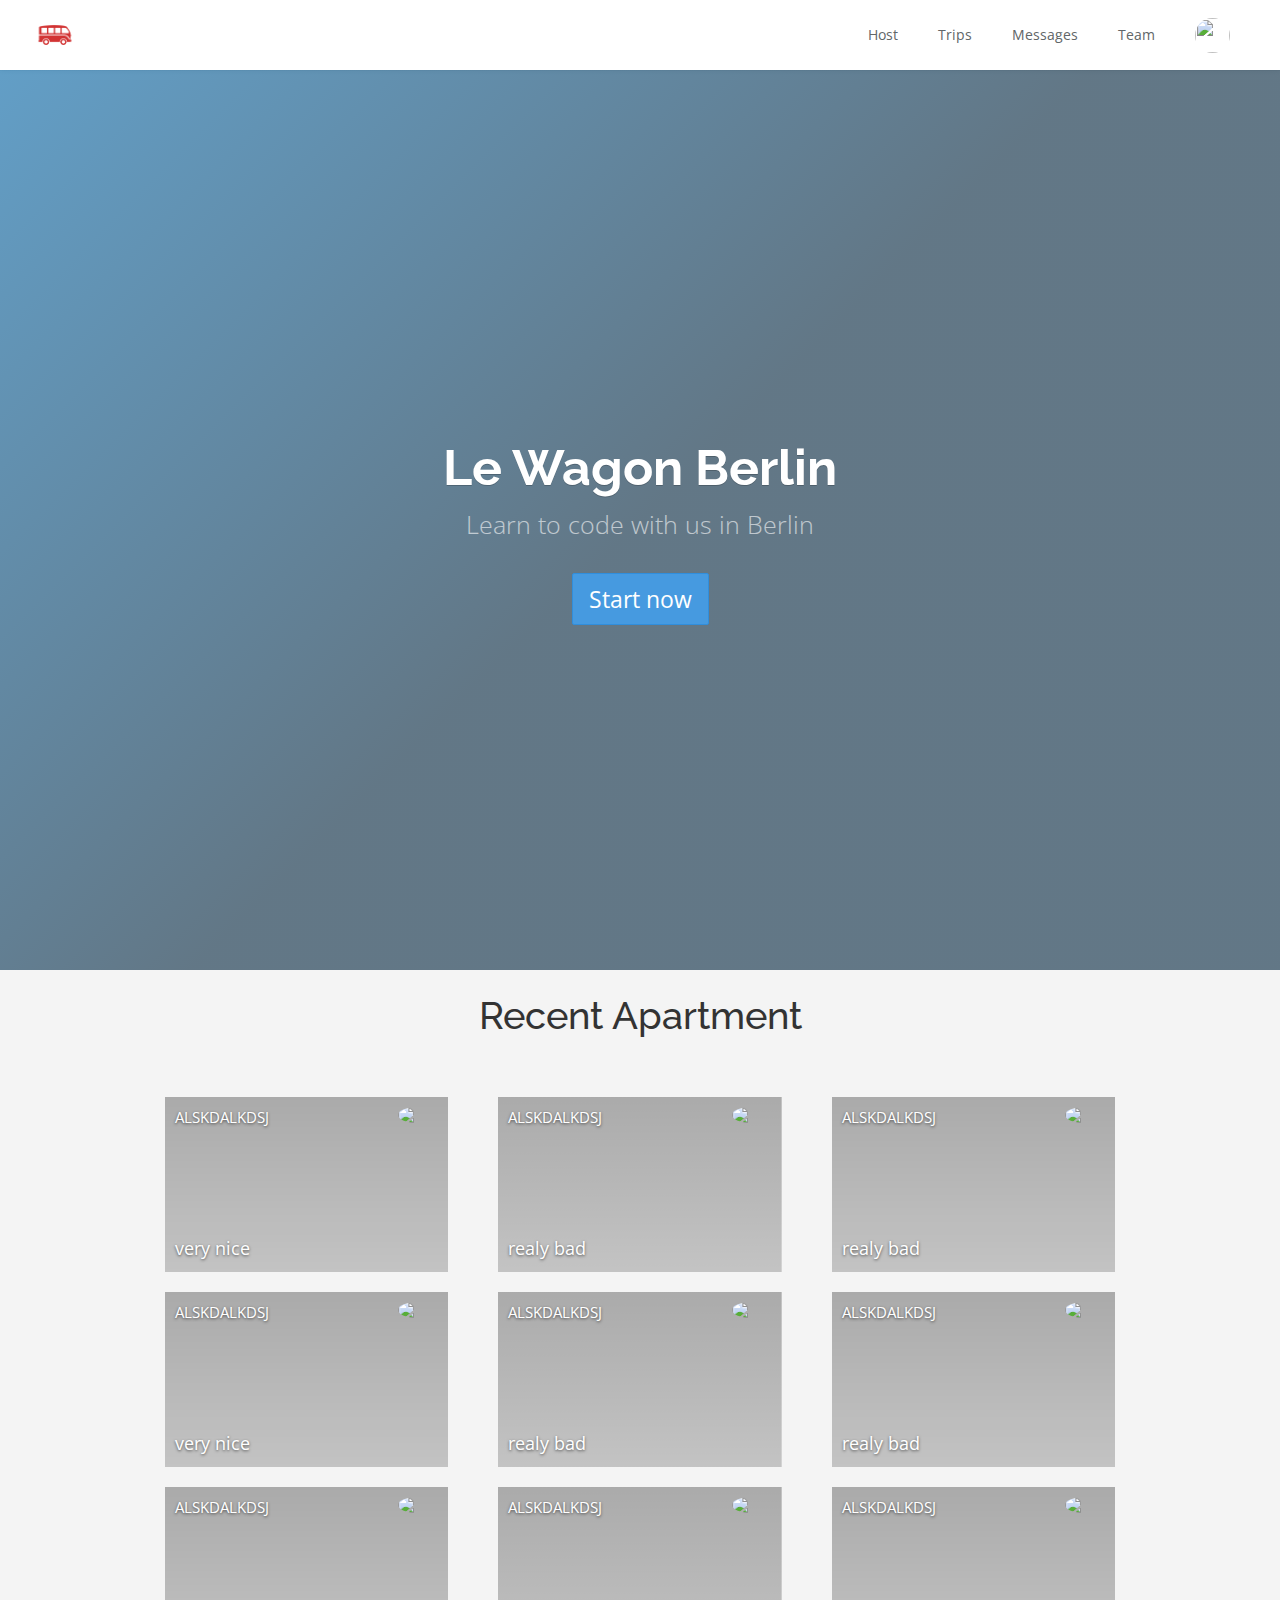
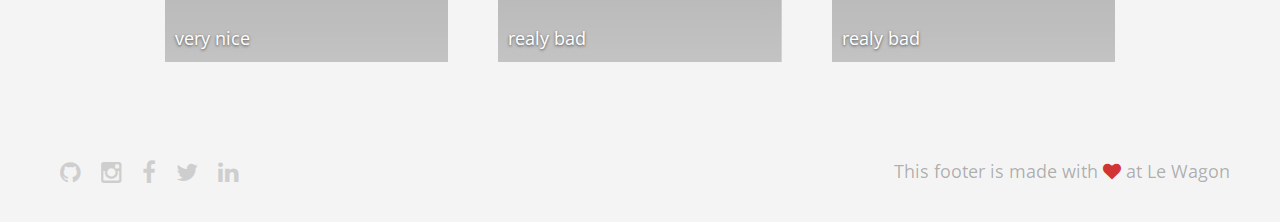
==== commit 41d6d888: "Automated commit at 2018-05-07 11:19:29 UTC by middleman-deploy 2.0.0-alpha" ====
--- a/index.html
+++ b/index.html
@@ -7,20 +7,163 @@
           content="width=device-width, initial-scale=1, shrink-to-fit=no">
     <!-- Use the title from a page's frontmatter if it has one -->
     <title>Le Wagon - Middleman</title>
-    <link href="stylesheets/application-3c48b980.css" rel="stylesheet" />
+    <link href="stylesheets/application-c61c1902.css" rel="stylesheet" />
     <script src="javascripts/application-93de88c9.js"></script>
     <link href="images/favicon-f15af148.png" rel="icon" type="image/png" />
   </head>
   <body>
-    <div id="home">
-  <div class="home-content">
-    <img src="images/logo-acc9c0ec.png" width="200" alt="Logo" />
-    <p>
-      Middleman is now running!
-    </p>
-    <p class="about">
-      <a href="about.html">More about this template</a>
-    </p>
+    <div class="navbar-wagon">
+  <!-- Logo -->
+  <a href="/" class="navbar-wagon-brand">
+    <img src="images/logo-acc9c0ec.png" id="logo" alt="Logo" />
+  </a>
+
+  <!-- Right Navigation -->
+  <div class="navbar-wagon-right hidden-xs hidden-sm">
+
+    <a href="" class="navbar-wagon-item navbar-wagon-link">Host</a>
+    <a href="" class="navbar-wagon-item navbar-wagon-link">Trips</a>
+    <a href="" class="navbar-wagon-item navbar-wagon-link">Messages</a>
+    <a href="" class="navbar-wagon-item navbar-wagon-link">Team</a>
+
+    <!-- Profile picture with dropdown list -->
+    <div class="navbar-wagon-item">
+      <div class="dropdown">
+        <img src="https://kitt.lewagon.com/placeholder/users/ssaunier" class="avatar dropdown-toggle" id="navbar-wagon-menu" data-toggle="dropdown">
+        <ul class="dropdown-menu dropdown-menu-right navbar-wagon-dropdown-menu">
+          <li><a href="#">Profile</a></li>
+          <li><a href="#">Dashboard</a></li>
+          <li><a href="#">Team</a></li>
+          <li><a href="#">Log Out</a></li>
+        </ul>
+      </div>
+    </div>
+  </div>
+
+  <!-- Dropdown appearing on mobile only -->
+  <div class="navbar-wagon-item hidden-md hidden-lg">
+    <div class="dropdown">
+      <i class="fa fa-bars dropdown-toggle" data-toggle="dropdown"></i>
+      <ul class="dropdown-menu dropdown-menu-right navbar-wagon-dropdown-menu">
+        <li><a href="#">Host</a></li>
+        <li><a href="#">Trips</a></li>
+        <li><a href="#">Team</a></li>
+        <li><a href="#">Messagese</a></li>
+      </ul>
+    </div>
+  </div>
+</div>
+
+    <div class="banner" style="background-image: linear-gradient(-225deg, rgba(0,101,168,0.6) 0%, rgba(0,36,61,0.6) 50%), url('https://kitt.lewagon.com/placeholder/cities/berlin');">
+  <div class="banner-content">
+    <h1>Le Wagon Berlin</h1>
+    <p>Learn to code with us in Berlin</p>
+    <a class="btn btn-primary btn-lg">Start now</a>
+  </div>
+</div
+
+<div class="container">
+  <h2 class="text-center">Recent Apartment</h2>
+  <div class="container">
+  <div class="row">
+      <div class="col-xs-12 col-sm-4">
+    <div class="card" style="background-image: linear-gradient(rgba(0,0,0,0.3), rgba(0,0,0,0.2)), url('https://kitt.lewagon.com/placeholder/cities/shangai');">
+      <div class="card-category"> alskdalkdsj </div>
+      <div class="card-description"> very nice
+      </div>
+      <img class="card-user" src="https://kitt.lewagon.com/placeholder/users/tgenaitay">
+      <a class="card-link" href="#" ></a>
+    </div>
+  </div>
+  <div class="col-xs-12 col-sm-4">
+    <div class="card" style="background-image: linear-gradient(rgba(0,0,0,0.3), rgba(0,0,0,0.2)), url('https://kitt.lewagon.com/placeholder/cities/shangai');">
+      <div class="card-category"> alskdalkdsj </div>
+      <div class="card-description"> realy bad
+      </div>
+      <img class="card-user" src="https://kitt.lewagon.com/placeholder/users/tgenaitay">
+      <a class="card-link" href="#" ></a>
+    </div>
+  </div>
+  <div class="col-xs-12 col-sm-4">
+    <div class="card" style="background-image: linear-gradient(rgba(0,0,0,0.3), rgba(0,0,0,0.2)), url('https://kitt.lewagon.com/placeholder/cities/shangai');">
+      <div class="card-category"> alskdalkdsj </div>
+      <div class="card-description"> realy bad
+      </div>
+      <img class="card-user" src="https://kitt.lewagon.com/placeholder/users/tgenaitay">
+      <a class="card-link" href="#" ></a>
+    </div>
+  </div>
+  <div class="col-xs-12 col-sm-4">
+    <div class="card" style="background-image: linear-gradient(rgba(0,0,0,0.3), rgba(0,0,0,0.2)), url('https://kitt.lewagon.com/placeholder/cities/shangai');">
+      <div class="card-category"> alskdalkdsj </div>
+      <div class="card-description"> very nice
+      </div>
+      <img class="card-user" src="https://kitt.lewagon.com/placeholder/users/tgenaitay">
+      <a class="card-link" href="#" ></a>
+    </div>
+  </div>
+  <div class="col-xs-12 col-sm-4">
+    <div class="card" style="background-image: linear-gradient(rgba(0,0,0,0.3), rgba(0,0,0,0.2)), url('https://kitt.lewagon.com/placeholder/cities/shangai');">
+      <div class="card-category"> alskdalkdsj </div>
+      <div class="card-description"> realy bad
+      </div>
+      <img class="card-user" src="https://kitt.lewagon.com/placeholder/users/tgenaitay">
+      <a class="card-link" href="#" ></a>
+    </div>
+  </div>
+  <div class="col-xs-12 col-sm-4">
+    <div class="card" style="background-image: linear-gradient(rgba(0,0,0,0.3), rgba(0,0,0,0.2)), url('https://kitt.lewagon.com/placeholder/cities/shangai');">
+      <div class="card-category"> alskdalkdsj </div>
+      <div class="card-description"> realy bad
+      </div>
+      <img class="card-user" src="https://kitt.lewagon.com/placeholder/users/tgenaitay">
+      <a class="card-link" href="#" ></a>
+    </div>
+  </div>
+  <div class="col-xs-12 col-sm-4">
+    <div class="card" style="background-image: linear-gradient(rgba(0,0,0,0.3), rgba(0,0,0,0.2)), url('https://kitt.lewagon.com/placeholder/cities/shangai');">
+      <div class="card-category"> alskdalkdsj </div>
+      <div class="card-description"> very nice
+      </div>
+      <img class="card-user" src="https://kitt.lewagon.com/placeholder/users/tgenaitay">
+      <a class="card-link" href="#" ></a>
+    </div>
+  </div>
+  <div class="col-xs-12 col-sm-4">
+    <div class="card" style="background-image: linear-gradient(rgba(0,0,0,0.3), rgba(0,0,0,0.2)), url('https://kitt.lewagon.com/placeholder/cities/shangai');">
+      <div class="card-category"> alskdalkdsj </div>
+      <div class="card-description"> realy bad
+      </div>
+      <img class="card-user" src="https://kitt.lewagon.com/placeholder/users/tgenaitay">
+      <a class="card-link" href="#" ></a>
+    </div>
+  </div>
+  <div class="col-xs-12 col-sm-4">
+    <div class="card" style="background-image: linear-gradient(rgba(0,0,0,0.3), rgba(0,0,0,0.2)), url('https://kitt.lewagon.com/placeholder/cities/shangai');">
+      <div class="card-category"> alskdalkdsj </div>
+      <div class="card-description"> realy bad
+      </div>
+      <img class="card-user" src="https://kitt.lewagon.com/placeholder/users/tgenaitay">
+      <a class="card-link" href="#" ></a>
+    </div>
+  </div>
+
+
+
+  </div>
+</div>
+</div>
+
+    <div class="footer">
+  <div class="footer-links">
+    <a href="#"><i class="fa fa-github"></i></a>
+    <a href="#"><i class="fa fa-instagram"></i></a>
+    <a href="#"><i class="fa fa-facebook"></i></a>
+    <a href="#"><i class="fa fa-twitter"></i></a>
+    <a href="#"><i class="fa fa-linkedin"></i></a>
+  </div>
+  <div class="footer-copyright">
+    This footer is made with <i class="fa fa-heart"></i> at Le Wagon
   </div>
 </div>
 
--- a/stylesheets/application-c61c1902.css
+++ b/stylesheets/application-c61c1902.css
@@ -0,0 +1,8 @@
+@import url("https://fonts.googleapis.com/css?family=Open+Sans:400,300,700|Raleway:400,100,300,700,500");/*!
+ * Bootstrap v3.3.7 (http://getbootstrap.com)
+ * Copyright 2011-2016 Twitter, Inc.
+ * Licensed under MIT (https://github.com/twbs/bootstrap/blob/master/LICENSE)
+ *//*! normalize.css v3.0.3 | MIT License | github.com/necolas/normalize.css */html{font-family:sans-serif;-ms-text-size-adjust:100%;-webkit-text-size-adjust:100%}body{margin:0}article,aside,details,figcaption,figure,footer,header,hgroup,main,menu,nav,section,summary{display:block}audio,canvas,progress,video{display:inline-block;vertical-align:baseline}audio:not([controls]){display:none;height:0}[hidden],template{display:none}a{background-color:transparent}a:active,a:hover{outline:0}abbr[title]{border-bottom:1px dotted}b,strong{font-weight:bold}dfn{font-style:italic}h1{font-size:2em;margin:0.67em 0}mark{background:#ff0;color:#000}small{font-size:80%}sub,sup{font-size:75%;line-height:0;position:relative;vertical-align:baseline}sup{top:-0.5em}sub{bottom:-0.25em}img{border:0}svg:not(:root){overflow:hidden}figure{margin:1em 40px}hr{-webkit-box-sizing:content-box;box-sizing:content-box;height:0}pre{overflow:auto}code,kbd,pre,samp{font-family:monospace, monospace;font-size:1em}button,input,optgroup,select,textarea{color:inherit;font:inherit;margin:0}button{overflow:visible}button,select{text-transform:none}button,html input[type="button"],input[type="reset"],input[type="submit"]{-webkit-appearance:button;cursor:pointer}button[disabled],html input[disabled]{cursor:default}button::-moz-focus-inner,input::-moz-focus-inner{border:0;padding:0}input{line-height:normal}input[type="checkbox"],input[type="radio"]{-webkit-box-sizing:border-box;box-sizing:border-box;padding:0}input[type="number"]::-webkit-inner-spin-button,input[type="number"]::-webkit-outer-spin-button{height:auto}input[type="search"]{-webkit-appearance:textfield;-webkit-box-sizing:content-box;box-sizing:content-box}input[type="search"]::-webkit-search-cancel-button,input[type="search"]::-webkit-search-decoration{-webkit-appearance:none}fieldset{border:1px solid #c0c0c0;margin:0 2px;padding:0.35em 0.625em 0.75em}legend{border:0;padding:0}textarea{overflow:auto}optgroup{font-weight:bold}table{border-collapse:collapse;border-spacing:0}td,th{padding:0}/*! Source: https://github.com/h5bp/html5-boilerplate/blob/master/src/css/main.css */@media print{*,*:before,*:after{background:transparent !important;color:#000 !important;-webkit-box-shadow:none !important;box-shadow:none !important;text-shadow:none !important}a,a:visited{text-decoration:underline}a[href]:after{content:" (" attr(href) ")"}abbr[title]:after{content:" (" attr(title) ")"}a[href^="#"]:after,a[href^="javascript:"]:after{content:""}pre,blockquote{border:1px solid #999;page-break-inside:avoid}thead{display:table-header-group}tr,img{page-break-inside:avoid}img{max-width:100% !important}p,h2,h3{orphans:3;widows:3}h2,h3{page-break-after:avoid}.navbar{display:none}.btn>.caret,.dropup>.btn>.caret{border-top-color:#000 !important}.label{border:1px solid #000}.table{border-collapse:collapse !important}.table td,.table th{background-color:#fff !important}.table-bordered th,.table-bordered td{border:1px solid #ddd !important}}@font-face{font-family:'Glyphicons Halflings';src:url("../assets/bootstrap/glyphicons-halflings-regular-86b6f62b.eot");src:url("../assets/bootstrap/glyphicons-halflings-regular-86b6f62b.eot?#iefix") format("embedded-opentype"),url("../assets/bootstrap/glyphicons-halflings-regular-ca35b697.woff2") format("woff2"),url("../assets/bootstrap/glyphicons-halflings-regular-278e49a8.woff") format("woff"),url("../assets/bootstrap/glyphicons-halflings-regular-44bc1850.ttf") format("truetype"),url("../assets/bootstrap/glyphicons-halflings-regular-de51a849.svg#glyphicons_halflingsregular") format("svg")}.glyphicon{position:relative;top:1px;display:inline-block;font-family:'Glyphicons Halflings';font-style:normal;font-weight:normal;line-height:1;-webkit-font-smoothing:antialiased;-moz-osx-font-smoothing:grayscale}.glyphicon-asterisk:before{content:"\002a"}.glyphicon-plus:before{content:"\002b"}.glyphicon-euro:before,.glyphicon-eur:before{content:"\20ac"}.glyphicon-minus:before{content:"\2212"}.glyphicon-cloud:before{content:"\2601"}.glyphicon-envelope:before{content:"\2709"}.glyphicon-pencil:before{content:"\270f"}.glyphicon-glass:before{content:"\e001"}.glyphicon-music:before{content:"\e002"}.glyphicon-search:before{content:"\e003"}.glyphicon-heart:before{content:"\e005"}.glyphicon-star:before{content:"\e006"}.glyphicon-star-empty:before{content:"\e007"}.glyphicon-user:before{content:"\e008"}.glyphicon-film:before{content:"\e009"}.glyphicon-th-large:before{content:"\e010"}.glyphicon-th:before{content:"\e011"}.glyphicon-th-list:before{content:"\e012"}.glyphicon-ok:before{content:"\e013"}.glyphicon-remove:before{content:"\e014"}.glyphicon-zoom-in:before{content:"\e015"}.glyphicon-zoom-out:before{content:"\e016"}.glyphicon-off:before{content:"\e017"}.glyphicon-signal:before{content:"\e018"}.glyphicon-cog:before{content:"\e019"}.glyphicon-trash:before{content:"\e020"}.glyphicon-home:before{content:"\e021"}.glyphicon-file:before{content:"\e022"}.glyphicon-time:before{content:"\e023"}.glyphicon-road:before{content:"\e024"}.glyphicon-download-alt:before{content:"\e025"}.glyphicon-download:before{content:"\e026"}.glyphicon-upload:before{content:"\e027"}.glyphicon-inbox:before{content:"\e028"}.glyphicon-play-circle:before{content:"\e029"}.glyphicon-repeat:before{content:"\e030"}.glyphicon-refresh:before{content:"\e031"}.glyphicon-list-alt:before{content:"\e032"}.glyphicon-lock:before{content:"\e033"}.glyphicon-flag:before{content:"\e034"}.glyphicon-headphones:before{content:"\e035"}.glyphicon-volume-off:before{content:"\e036"}.glyphicon-volume-down:before{content:"\e037"}.glyphicon-volume-up:before{content:"\e038"}.glyphicon-qrcode:before{content:"\e039"}.glyphicon-barcode:before{content:"\e040"}.glyphicon-tag:before{content:"\e041"}.glyphicon-tags:before{content:"\e042"}.glyphicon-book:before{content:"\e043"}.glyphicon-bookmark:before{content:"\e044"}.glyphicon-print:before{content:"\e045"}.glyphicon-camera:before{content:"\e046"}.glyphicon-font:before{content:"\e047"}.glyphicon-bold:before{content:"\e048"}.glyphicon-italic:before{content:"\e049"}.glyphicon-text-height:before{content:"\e050"}.glyphicon-text-width:before{content:"\e051"}.glyphicon-align-left:before{content:"\e052"}.glyphicon-align-center:before{content:"\e053"}.glyphicon-align-right:before{content:"\e054"}.glyphicon-align-justify:before{content:"\e055"}.glyphicon-list:before{content:"\e056"}.glyphicon-indent-left:before{content:"\e057"}.glyphicon-indent-right:before{content:"\e058"}.glyphicon-facetime-video:before{content:"\e059"}.glyphicon-picture:before{content:"\e060"}.glyphicon-map-marker:before{content:"\e062"}.glyphicon-adjust:before{content:"\e063"}.glyphicon-tint:before{content:"\e064"}.glyphicon-edit:before{content:"\e065"}.glyphicon-share:before{content:"\e066"}.glyphicon-check:before{content:"\e067"}.glyphicon-move:before{content:"\e068"}.glyphicon-step-backward:before{content:"\e069"}.glyphicon-fast-backward:before{content:"\e070"}.glyphicon-backward:before{content:"\e071"}.glyphicon-play:before{content:"\e072"}.glyphicon-pause:before{content:"\e073"}.glyphicon-stop:before{content:"\e074"}.glyphicon-forward:before{content:"\e075"}.glyphicon-fast-forward:before{content:"\e076"}.glyphicon-step-forward:before{content:"\e077"}.glyphicon-eject:before{content:"\e078"}.glyphicon-chevron-left:before{content:"\e079"}.glyphicon-chevron-right:before{content:"\e080"}.glyphicon-plus-sign:before{content:"\e081"}.glyphicon-minus-sign:before{content:"\e082"}.glyphicon-remove-sign:before{content:"\e083"}.glyphicon-ok-sign:before{content:"\e084"}.glyphicon-question-sign:before{content:"\e085"}.glyphicon-info-sign:before{content:"\e086"}.glyphicon-screenshot:before{content:"\e087"}.glyphicon-remove-circle:before{content:"\e088"}.glyphicon-ok-circle:before{content:"\e089"}.glyphicon-ban-circle:before{content:"\e090"}.glyphicon-arrow-left:before{content:"\e091"}.glyphicon-arrow-right:before{content:"\e092"}.glyphicon-arrow-up:before{content:"\e093"}.glyphicon-arrow-down:before{content:"\e094"}.glyphicon-share-alt:before{content:"\e095"}.glyphicon-resize-full:before{content:"\e096"}.glyphicon-resize-small:before{content:"\e097"}.glyphicon-exclamation-sign:before{content:"\e101"}.glyphicon-gift:before{content:"\e102"}.glyphicon-leaf:before{content:"\e103"}.glyphicon-fire:before{content:"\e104"}.glyphicon-eye-open:before{content:"\e105"}.glyphicon-eye-close:before{content:"\e106"}.glyphicon-warning-sign:before{content:"\e107"}.glyphicon-plane:before{content:"\e108"}.glyphicon-calendar:before{content:"\e109"}.glyphicon-random:before{content:"\e110"}.glyphicon-comment:before{content:"\e111"}.glyphicon-magnet:before{content:"\e112"}.glyphicon-chevron-up:before{content:"\e113"}.glyphicon-chevron-down:before{content:"\e114"}.glyphicon-retweet:before{content:"\e115"}.glyphicon-shopping-cart:before{content:"\e116"}.glyphicon-folder-close:before{content:"\e117"}.glyphicon-folder-open:before{content:"\e118"}.glyphicon-resize-vertical:before{content:"\e119"}.glyphicon-resize-horizontal:before{content:"\e120"}.glyphicon-hdd:before{content:"\e121"}.glyphicon-bullhorn:before{content:"\e122"}.glyphicon-bell:before{content:"\e123"}.glyphicon-certificate:before{content:"\e124"}.glyphicon-thumbs-up:before{content:"\e125"}.glyphicon-thumbs-down:before{content:"\e126"}.glyphicon-hand-right:before{content:"\e127"}.glyphicon-hand-left:before{content:"\e128"}.glyphicon-hand-up:before{content:"\e129"}.glyphicon-hand-down:before{content:"\e130"}.glyphicon-circle-arrow-right:before{content:"\e131"}.glyphicon-circle-arrow-left:before{content:"\e132"}.glyphicon-circle-arrow-up:before{content:"\e133"}.glyphicon-circle-arrow-down:before{content:"\e134"}.glyphicon-globe:before{content:"\e135"}.glyphicon-wrench:before{content:"\e136"}.glyphicon-tasks:before{content:"\e137"}.glyphicon-filter:before{content:"\e138"}.glyphicon-briefcase:before{content:"\e139"}.glyphicon-fullscreen:before{content:"\e140"}.glyphicon-dashboard:before{content:"\e141"}.glyphicon-paperclip:before{content:"\e142"}.glyphicon-heart-empty:before{content:"\e143"}.glyphicon-link:before{content:"\e144"}.glyphicon-phone:before{content:"\e145"}.glyphicon-pushpin:before{content:"\e146"}.glyphicon-usd:before{content:"\e148"}.glyphicon-gbp:before{content:"\e149"}.glyphicon-sort:before{content:"\e150"}.glyphicon-sort-by-alphabet:before{content:"\e151"}.glyphicon-sort-by-alphabet-alt:before{content:"\e152"}.glyphicon-sort-by-order:before{content:"\e153"}.glyphicon-sort-by-order-alt:before{content:"\e154"}.glyphicon-sort-by-attributes:before{content:"\e155"}.glyphicon-sort-by-attributes-alt:before{content:"\e156"}.glyphicon-unchecked:before{content:"\e157"}.glyphicon-expand:before{content:"\e158"}.glyphicon-collapse-down:before{content:"\e159"}.glyphicon-collapse-up:before{content:"\e160"}.glyphicon-log-in:before{content:"\e161"}.glyphicon-flash:before{content:"\e162"}.glyphicon-log-out:before{content:"\e163"}.glyphicon-new-window:before{content:"\e164"}.glyphicon-record:before{content:"\e165"}.glyphicon-save:before{content:"\e166"}.glyphicon-open:before{content:"\e167"}.glyphicon-saved:before{content:"\e168"}.glyphicon-import:before{content:"\e169"}.glyphicon-export:before{content:"\e170"}.glyphicon-send:before{content:"\e171"}.glyphicon-floppy-disk:before{content:"\e172"}.glyphicon-floppy-saved:before{content:"\e173"}.glyphicon-floppy-remove:before{content:"\e174"}.glyphicon-floppy-save:before{content:"\e175"}.glyphicon-floppy-open:before{content:"\e176"}.glyphicon-credit-card:before{content:"\e177"}.glyphicon-transfer:before{content:"\e178"}.glyphicon-cutlery:before{content:"\e179"}.glyphicon-header:before{content:"\e180"}.glyphicon-compressed:before{content:"\e181"}.glyphicon-earphone:before{content:"\e182"}.glyphicon-phone-alt:before{content:"\e183"}.glyphicon-tower:before{content:"\e184"}.glyphicon-stats:before{content:"\e185"}.glyphicon-sd-video:before{content:"\e186"}.glyphicon-hd-video:before{content:"\e187"}.glyphicon-subtitles:before{content:"\e188"}.glyphicon-sound-stereo:before{content:"\e189"}.glyphicon-sound-dolby:before{content:"\e190"}.glyphicon-sound-5-1:before{content:"\e191"}.glyphicon-sound-6-1:before{content:"\e192"}.glyphicon-sound-7-1:before{content:"\e193"}.glyphicon-copyright-mark:before{content:"\e194"}.glyphicon-registration-mark:before{content:"\e195"}.glyphicon-cloud-download:before{content:"\e197"}.glyphicon-cloud-upload:before{content:"\e198"}.glyphicon-tree-conifer:before{content:"\e199"}.glyphicon-tree-deciduous:before{content:"\e200"}.glyphicon-cd:before{content:"\e201"}.glyphicon-save-file:before{content:"\e202"}.glyphicon-open-file:before{content:"\e203"}.glyphicon-level-up:before{content:"\e204"}.glyphicon-copy:before{content:"\e205"}.glyphicon-paste:before{content:"\e206"}.glyphicon-alert:before{content:"\e209"}.glyphicon-equalizer:before{content:"\e210"}.glyphicon-king:before{content:"\e211"}.glyphicon-queen:before{content:"\e212"}.glyphicon-pawn:before{content:"\e213"}.glyphicon-bishop:before{content:"\e214"}.glyphicon-knight:before{content:"\e215"}.glyphicon-baby-formula:before{content:"\e216"}.glyphicon-tent:before{content:"\26fa"}.glyphicon-blackboard:before{content:"\e218"}.glyphicon-bed:before{content:"\e219"}.glyphicon-apple:before{content:"\f8ff"}.glyphicon-erase:before{content:"\e221"}.glyphicon-hourglass:before{content:"\231b"}.glyphicon-lamp:before{content:"\e223"}.glyphicon-duplicate:before{content:"\e224"}.glyphicon-piggy-bank:before{content:"\e225"}.glyphicon-scissors:before{content:"\e226"}.glyphicon-bitcoin:before{content:"\e227"}.glyphicon-btc:before{content:"\e227"}.glyphicon-xbt:before{content:"\e227"}.glyphicon-yen:before{content:"\00a5"}.glyphicon-jpy:before{content:"\00a5"}.glyphicon-ruble:before{content:"\20bd"}.glyphicon-rub:before{content:"\20bd"}.glyphicon-scale:before{content:"\e230"}.glyphicon-ice-lolly:before{content:"\e231"}.glyphicon-ice-lolly-tasted:before{content:"\e232"}.glyphicon-education:before{content:"\e233"}.glyphicon-option-horizontal:before{content:"\e234"}.glyphicon-option-vertical:before{content:"\e235"}.glyphicon-menu-hamburger:before{content:"\e236"}.glyphicon-modal-window:before{content:"\e237"}.glyphicon-oil:before{content:"\e238"}.glyphicon-grain:before{content:"\e239"}.glyphicon-sunglasses:before{content:"\e240"}.glyphicon-text-size:before{content:"\e241"}.glyphicon-text-color:before{content:"\e242"}.glyphicon-text-background:before{content:"\e243"}.glyphicon-object-align-top:before{content:"\e244"}.glyphicon-object-align-bottom:before{content:"\e245"}.glyphicon-object-align-horizontal:before{content:"\e246"}.glyphicon-object-align-left:before{content:"\e247"}.glyphicon-object-align-vertical:before{content:"\e248"}.glyphicon-object-align-right:before{content:"\e249"}.glyphicon-triangle-right:before{content:"\e250"}.glyphicon-triangle-left:before{content:"\e251"}.glyphicon-triangle-bottom:before{content:"\e252"}.glyphicon-triangle-top:before{content:"\e253"}.glyphicon-console:before{content:"\e254"}.glyphicon-superscript:before{content:"\e255"}.glyphicon-subscript:before{content:"\e256"}.glyphicon-menu-left:before{content:"\e257"}.glyphicon-menu-right:before{content:"\e258"}.glyphicon-menu-down:before{content:"\e259"}.glyphicon-menu-up:before{content:"\e260"}*{-webkit-box-sizing:border-box;box-sizing:border-box}*:before,*:after{-webkit-box-sizing:border-box;box-sizing:border-box}html{font-size:10px;-webkit-tap-highlight-color:transparent}body{font-family:"Open Sans", "Helvetica", "sans-serif";font-size:18px;line-height:1.42857143;color:#333333;background-color:#F4F4F4}input,button,select,textarea{font-family:inherit;font-size:inherit;line-height:inherit}a{color:#469AE0;text-decoration:none}a:hover,a:focus{color:#1f74ba;text-decoration:underline}a:focus{outline:5px auto -webkit-focus-ring-color;outline-offset:-2px}figure{margin:0}img{vertical-align:middle}.img-responsive{display:block;max-width:100%;height:auto}.img-rounded{border-radius:2px}.img-thumbnail{padding:4px;line-height:1.42857143;background-color:#F4F4F4;border:1px solid #ddd;border-radius:2px;-webkit-transition:all 0.2s ease-in-out;transition:all 0.2s ease-in-out;display:inline-block;max-width:100%;height:auto}.img-circle{border-radius:50%}hr{margin-top:25px;margin-bottom:25px;border:0;border-top:1px solid #eeeeee}.sr-only{position:absolute;width:1px;height:1px;margin:-1px;padding:0;overflow:hidden;clip:rect(0, 0, 0, 0);border:0}.sr-only-focusable:active,.sr-only-focusable:focus{position:static;width:auto;height:auto;margin:0;overflow:visible;clip:auto}[role="button"]{cursor:pointer}h1,h2,h3,h4,h5,h6,.h1,.h2,.h3,.h4,.h5,.h6{font-family:"Raleway", "Helvetica", "sans-serif";font-weight:500;line-height:1.1;color:inherit}h1 small,h1 .small,h2 small,h2 .small,h3 small,h3 .small,h4 small,h4 .small,h5 small,h5 .small,h6 small,h6 .small,.h1 small,.h1 .small,.h2 small,.h2 .small,.h3 small,.h3 .small,.h4 small,.h4 .small,.h5 small,.h5 .small,.h6 small,.h6 .small{font-weight:normal;line-height:1;color:#777777}h1,.h1,h2,.h2,h3,.h3{margin-top:25px;margin-bottom:12.5px}h1 small,h1 .small,.h1 small,.h1 .small,h2 small,h2 .small,.h2 small,.h2 .small,h3 small,h3 .small,.h3 small,.h3 .small{font-size:65%}h4,.h4,h5,.h5,h6,.h6{margin-top:12.5px;margin-bottom:12.5px}h4 small,h4 .small,.h4 small,.h4 .small,h5 small,h5 .small,.h5 small,.h5 .small,h6 small,h6 .small,.h6 small,.h6 .small{font-size:75%}h1,.h1{font-size:46px}h2,.h2{font-size:38px}h3,.h3{font-size:31px}h4,.h4{font-size:23px}h5,.h5{font-size:18px}h6,.h6{font-size:16px}p{margin:0 0 12.5px}.lead{margin-bottom:25px;font-size:20px;font-weight:300;line-height:1.4}@media (min-width: 768px){.lead{font-size:27px}}small,.small{font-size:88%}mark,.mark{background-color:#fcf8e3;padding:.2em}.text-left{text-align:left}.text-right{text-align:right}.text-center{text-align:center}.text-justify{text-align:justify}.text-nowrap{white-space:nowrap}.text-lowercase{text-transform:lowercase}.text-uppercase,.initialism{text-transform:uppercase}.text-capitalize{text-transform:capitalize}.text-muted{color:#777777}.text-primary{color:#469AE0}a.text-primary:hover,a.text-primary:focus{color:#2381d0}.text-success{color:#3c763d}a.text-success:hover,a.text-success:focus{color:#2b542c}.text-info{color:#31708f}a.text-info:hover,a.text-info:focus{color:#245269}.text-warning{color:#8a6d3b}a.text-warning:hover,a.text-warning:focus{color:#66512c}.text-danger{color:#a94442}a.text-danger:hover,a.text-danger:focus{color:#843534}.bg-primary{color:#fff}.bg-primary{background-color:#469AE0}a.bg-primary:hover,a.bg-primary:focus{background-color:#2381d0}.bg-success{background-color:#dff0d8}a.bg-success:hover,a.bg-success:focus{background-color:#c1e2b3}.bg-info{background-color:#d9edf7}a.bg-info:hover,a.bg-info:focus{background-color:#afd9ee}.bg-warning{background-color:#fcf8e3}a.bg-warning:hover,a.bg-warning:focus{background-color:#f7ecb5}.bg-danger{background-color:#f2dede}a.bg-danger:hover,a.bg-danger:focus{background-color:#e4b9b9}.page-header{padding-bottom:11.5px;margin:50px 0 25px;border-bottom:1px solid #eeeeee}ul,ol{margin-top:0;margin-bottom:12.5px}ul ul,ul ol,ol ul,ol ol{margin-bottom:0}.list-unstyled{padding-left:0;list-style:none}.list-inline{padding-left:0;list-style:none;margin-left:-5px}.list-inline>li{display:inline-block;padding-left:5px;padding-right:5px}dl{margin-top:0;margin-bottom:25px}dt,dd{line-height:1.42857143}dt{font-weight:bold}dd{margin-left:0}.dl-horizontal dd:before,.dl-horizontal dd:after{content:" ";display:table}.dl-horizontal dd:after{clear:both}@media (min-width: 768px){.dl-horizontal dt{float:left;width:160px;clear:left;text-align:right;overflow:hidden;text-overflow:ellipsis;white-space:nowrap}.dl-horizontal dd{margin-left:180px}}abbr[title],abbr[data-original-title]{cursor:help;border-bottom:1px dotted #777777}.initialism{font-size:90%}blockquote{padding:12.5px 25px;margin:0 0 25px;font-size:22.5px;border-left:5px solid #eeeeee}blockquote p:last-child,blockquote ul:last-child,blockquote ol:last-child{margin-bottom:0}blockquote footer,blockquote small,blockquote .small{display:block;font-size:80%;line-height:1.42857143;color:#777777}blockquote footer:before,blockquote small:before,blockquote .small:before{content:'\2014 \00A0'}.blockquote-reverse,blockquote.pull-right{padding-right:15px;padding-left:0;border-right:5px solid #eeeeee;border-left:0;text-align:right}.blockquote-reverse footer:before,.blockquote-reverse small:before,.blockquote-reverse .small:before,blockquote.pull-right footer:before,blockquote.pull-right small:before,blockquote.pull-right .small:before{content:''}.blockquote-reverse footer:after,.blockquote-reverse small:after,.blockquote-reverse .small:after,blockquote.pull-right footer:after,blockquote.pull-right small:after,blockquote.pull-right .small:after{content:'\00A0 \2014'}address{margin-bottom:25px;font-style:normal;line-height:1.42857143}code,kbd,pre,samp{font-family:Menlo, Monaco, Consolas, "Courier New", monospace}code{padding:2px 4px;font-size:90%;color:#c7254e;background-color:#f9f2f4;border-radius:2px}kbd{padding:2px 4px;font-size:90%;color:#fff;background-color:#333;border-radius:2px;-webkit-box-shadow:inset 0 -1px 0 rgba(0,0,0,0.25);box-shadow:inset 0 -1px 0 rgba(0,0,0,0.25)}kbd kbd{padding:0;font-size:100%;font-weight:bold;-webkit-box-shadow:none;box-shadow:none}pre{display:block;padding:12px;margin:0 0 12.5px;font-size:17px;line-height:1.42857143;word-break:break-all;word-wrap:break-word;color:#333333;background-color:#f5f5f5;border:1px solid #ccc;border-radius:2px}pre code{padding:0;font-size:inherit;color:inherit;white-space:pre-wrap;background-color:transparent;border-radius:0}.pre-scrollable{max-height:340px;overflow-y:scroll}.container{margin-right:auto;margin-left:auto;padding-left:15px;padding-right:15px}.container:before,.container:after{content:" ";display:table}.container:after{clear:both}@media (min-width: 768px){.container{width:750px}}@media (min-width: 992px){.container{width:970px}}@media (min-width: 1200px){.container{width:1170px}}.container-fluid{margin-right:auto;margin-left:auto;padding-left:15px;padding-right:15px}.container-fluid:before,.container-fluid:after{content:" ";display:table}.container-fluid:after{clear:both}.row{margin-left:-15px;margin-right:-15px}.row:before,.row:after{content:" ";display:table}.row:after{clear:both}.col-xs-1,.col-sm-1,.col-md-1,.col-lg-1,.col-xs-2,.col-sm-2,.col-md-2,.col-lg-2,.col-xs-3,.col-sm-3,.col-md-3,.col-lg-3,.col-xs-4,.col-sm-4,.col-md-4,.col-lg-4,.col-xs-5,.col-sm-5,.col-md-5,.col-lg-5,.col-xs-6,.col-sm-6,.col-md-6,.col-lg-6,.col-xs-7,.col-sm-7,.col-md-7,.col-lg-7,.col-xs-8,.col-sm-8,.col-md-8,.col-lg-8,.col-xs-9,.col-sm-9,.col-md-9,.col-lg-9,.col-xs-10,.col-sm-10,.col-md-10,.col-lg-10,.col-xs-11,.col-sm-11,.col-md-11,.col-lg-11,.col-xs-12,.col-sm-12,.col-md-12,.col-lg-12{position:relative;min-height:1px;padding-left:15px;padding-right:15px}.col-xs-1,.col-xs-2,.col-xs-3,.col-xs-4,.col-xs-5,.col-xs-6,.col-xs-7,.col-xs-8,.col-xs-9,.col-xs-10,.col-xs-11,.col-xs-12{float:left}.col-xs-1{width:8.33333333%}.col-xs-2{width:16.66666667%}.col-xs-3{width:25%}.col-xs-4{width:33.33333333%}.col-xs-5{width:41.66666667%}.col-xs-6{width:50%}.col-xs-7{width:58.33333333%}.col-xs-8{width:66.66666667%}.col-xs-9{width:75%}.col-xs-10{width:83.33333333%}.col-xs-11{width:91.66666667%}.col-xs-12{width:100%}.col-xs-pull-0{right:auto}.col-xs-pull-1{right:8.33333333%}.col-xs-pull-2{right:16.66666667%}.col-xs-pull-3{right:25%}.col-xs-pull-4{right:33.33333333%}.col-xs-pull-5{right:41.66666667%}.col-xs-pull-6{right:50%}.col-xs-pull-7{right:58.33333333%}.col-xs-pull-8{right:66.66666667%}.col-xs-pull-9{right:75%}.col-xs-pull-10{right:83.33333333%}.col-xs-pull-11{right:91.66666667%}.col-xs-pull-12{right:100%}.col-xs-push-0{left:auto}.col-xs-push-1{left:8.33333333%}.col-xs-push-2{left:16.66666667%}.col-xs-push-3{left:25%}.col-xs-push-4{left:33.33333333%}.col-xs-push-5{left:41.66666667%}.col-xs-push-6{left:50%}.col-xs-push-7{left:58.33333333%}.col-xs-push-8{left:66.66666667%}.col-xs-push-9{left:75%}.col-xs-push-10{left:83.33333333%}.col-xs-push-11{left:91.66666667%}.col-xs-push-12{left:100%}.col-xs-offset-0{margin-left:0%}.col-xs-offset-1{margin-left:8.33333333%}.col-xs-offset-2{margin-left:16.66666667%}.col-xs-offset-3{margin-left:25%}.col-xs-offset-4{margin-left:33.33333333%}.col-xs-offset-5{margin-left:41.66666667%}.col-xs-offset-6{margin-left:50%}.col-xs-offset-7{margin-left:58.33333333%}.col-xs-offset-8{margin-left:66.66666667%}.col-xs-offset-9{margin-left:75%}.col-xs-offset-10{margin-left:83.33333333%}.col-xs-offset-11{margin-left:91.66666667%}.col-xs-offset-12{margin-left:100%}@media (min-width: 768px){.col-sm-1,.col-sm-2,.col-sm-3,.col-sm-4,.col-sm-5,.col-sm-6,.col-sm-7,.col-sm-8,.col-sm-9,.col-sm-10,.col-sm-11,.col-sm-12{float:left}.col-sm-1{width:8.33333333%}.col-sm-2{width:16.66666667%}.col-sm-3{width:25%}.col-sm-4{width:33.33333333%}.col-sm-5{width:41.66666667%}.col-sm-6{width:50%}.col-sm-7{width:58.33333333%}.col-sm-8{width:66.66666667%}.col-sm-9{width:75%}.col-sm-10{width:83.33333333%}.col-sm-11{width:91.66666667%}.col-sm-12{width:100%}.col-sm-pull-0{right:auto}.col-sm-pull-1{right:8.33333333%}.col-sm-pull-2{right:16.66666667%}.col-sm-pull-3{right:25%}.col-sm-pull-4{right:33.33333333%}.col-sm-pull-5{right:41.66666667%}.col-sm-pull-6{right:50%}.col-sm-pull-7{right:58.33333333%}.col-sm-pull-8{right:66.66666667%}.col-sm-pull-9{right:75%}.col-sm-pull-10{right:83.33333333%}.col-sm-pull-11{right:91.66666667%}.col-sm-pull-12{right:100%}.col-sm-push-0{left:auto}.col-sm-push-1{left:8.33333333%}.col-sm-push-2{left:16.66666667%}.col-sm-push-3{left:25%}.col-sm-push-4{left:33.33333333%}.col-sm-push-5{left:41.66666667%}.col-sm-push-6{left:50%}.col-sm-push-7{left:58.33333333%}.col-sm-push-8{left:66.66666667%}.col-sm-push-9{left:75%}.col-sm-push-10{left:83.33333333%}.col-sm-push-11{left:91.66666667%}.col-sm-push-12{left:100%}.col-sm-offset-0{margin-left:0%}.col-sm-offset-1{margin-left:8.33333333%}.col-sm-offset-2{margin-left:16.66666667%}.col-sm-offset-3{margin-left:25%}.col-sm-offset-4{margin-left:33.33333333%}.col-sm-offset-5{margin-left:41.66666667%}.col-sm-offset-6{margin-left:50%}.col-sm-offset-7{margin-left:58.33333333%}.col-sm-offset-8{margin-left:66.66666667%}.col-sm-offset-9{margin-left:75%}.col-sm-offset-10{margin-left:83.33333333%}.col-sm-offset-11{margin-left:91.66666667%}.col-sm-offset-12{margin-left:100%}}@media (min-width: 992px){.col-md-1,.col-md-2,.col-md-3,.col-md-4,.col-md-5,.col-md-6,.col-md-7,.col-md-8,.col-md-9,.col-md-10,.col-md-11,.col-md-12{float:left}.col-md-1{width:8.33333333%}.col-md-2{width:16.66666667%}.col-md-3{width:25%}.col-md-4{width:33.33333333%}.col-md-5{width:41.66666667%}.col-md-6{width:50%}.col-md-7{width:58.33333333%}.col-md-8{width:66.66666667%}.col-md-9{width:75%}.col-md-10{width:83.33333333%}.col-md-11{width:91.66666667%}.col-md-12{width:100%}.col-md-pull-0{right:auto}.col-md-pull-1{right:8.33333333%}.col-md-pull-2{right:16.66666667%}.col-md-pull-3{right:25%}.col-md-pull-4{right:33.33333333%}.col-md-pull-5{right:41.66666667%}.col-md-pull-6{right:50%}.col-md-pull-7{right:58.33333333%}.col-md-pull-8{right:66.66666667%}.col-md-pull-9{right:75%}.col-md-pull-10{right:83.33333333%}.col-md-pull-11{right:91.66666667%}.col-md-pull-12{right:100%}.col-md-push-0{left:auto}.col-md-push-1{left:8.33333333%}.col-md-push-2{left:16.66666667%}.col-md-push-3{left:25%}.col-md-push-4{left:33.33333333%}.col-md-push-5{left:41.66666667%}.col-md-push-6{left:50%}.col-md-push-7{left:58.33333333%}.col-md-push-8{left:66.66666667%}.col-md-push-9{left:75%}.col-md-push-10{left:83.33333333%}.col-md-push-11{left:91.66666667%}.col-md-push-12{left:100%}.col-md-offset-0{margin-left:0%}.col-md-offset-1{margin-left:8.33333333%}.col-md-offset-2{margin-left:16.66666667%}.col-md-offset-3{margin-left:25%}.col-md-offset-4{margin-left:33.33333333%}.col-md-offset-5{margin-left:41.66666667%}.col-md-offset-6{margin-left:50%}.col-md-offset-7{margin-left:58.33333333%}.col-md-offset-8{margin-left:66.66666667%}.col-md-offset-9{margin-left:75%}.col-md-offset-10{margin-left:83.33333333%}.col-md-offset-11{margin-left:91.66666667%}.col-md-offset-12{margin-left:100%}}@media (min-width: 1200px){.col-lg-1,.col-lg-2,.col-lg-3,.col-lg-4,.col-lg-5,.col-lg-6,.col-lg-7,.col-lg-8,.col-lg-9,.col-lg-10,.col-lg-11,.col-lg-12{float:left}.col-lg-1{width:8.33333333%}.col-lg-2{width:16.66666667%}.col-lg-3{width:25%}.col-lg-4{width:33.33333333%}.col-lg-5{width:41.66666667%}.col-lg-6{width:50%}.col-lg-7{width:58.33333333%}.col-lg-8{width:66.66666667%}.col-lg-9{width:75%}.col-lg-10{width:83.33333333%}.col-lg-11{width:91.66666667%}.col-lg-12{width:100%}.col-lg-pull-0{right:auto}.col-lg-pull-1{right:8.33333333%}.col-lg-pull-2{right:16.66666667%}.col-lg-pull-3{right:25%}.col-lg-pull-4{right:33.33333333%}.col-lg-pull-5{right:41.66666667%}.col-lg-pull-6{right:50%}.col-lg-pull-7{right:58.33333333%}.col-lg-pull-8{right:66.66666667%}.col-lg-pull-9{right:75%}.col-lg-pull-10{right:83.33333333%}.col-lg-pull-11{right:91.66666667%}.col-lg-pull-12{right:100%}.col-lg-push-0{left:auto}.col-lg-push-1{left:8.33333333%}.col-lg-push-2{left:16.66666667%}.col-lg-push-3{left:25%}.col-lg-push-4{left:33.33333333%}.col-lg-push-5{left:41.66666667%}.col-lg-push-6{left:50%}.col-lg-push-7{left:58.33333333%}.col-lg-push-8{left:66.66666667%}.col-lg-push-9{left:75%}.col-lg-push-10{left:83.33333333%}.col-lg-push-11{left:91.66666667%}.col-lg-push-12{left:100%}.col-lg-offset-0{margin-left:0%}.col-lg-offset-1{margin-left:8.33333333%}.col-lg-offset-2{margin-left:16.66666667%}.col-lg-offset-3{margin-left:25%}.col-lg-offset-4{margin-left:33.33333333%}.col-lg-offset-5{margin-left:41.66666667%}.col-lg-offset-6{margin-left:50%}.col-lg-offset-7{margin-left:58.33333333%}.col-lg-offset-8{margin-left:66.66666667%}.col-lg-offset-9{margin-left:75%}.col-lg-offset-10{margin-left:83.33333333%}.col-lg-offset-11{margin-left:91.66666667%}.col-lg-offset-12{margin-left:100%}}table{background-color:transparent}caption{padding-top:8px;padding-bottom:8px;color:#777777;text-align:left}th{text-align:left}.table{width:100%;max-width:100%;margin-bottom:25px}.table>thead>tr>th,.table>thead>tr>td,.table>tbody>tr>th,.table>tbody>tr>td,.table>tfoot>tr>th,.table>tfoot>tr>td{padding:8px;line-height:1.42857143;vertical-align:top;border-top:1px solid #ddd}.table>thead>tr>th{vertical-align:bottom;border-bottom:2px solid #ddd}.table>caption+thead>tr:first-child>th,.table>caption+thead>tr:first-child>td,.table>colgroup+thead>tr:first-child>th,.table>colgroup+thead>tr:first-child>td,.table>thead:first-child>tr:first-child>th,.table>thead:first-child>tr:first-child>td{border-top:0}.table>tbody+tbody{border-top:2px solid #ddd}.table .table{background-color:#F4F4F4}.table-condensed>thead>tr>th,.table-condensed>thead>tr>td,.table-condensed>tbody>tr>th,.table-condensed>tbody>tr>td,.table-condensed>tfoot>tr>th,.table-condensed>tfoot>tr>td{padding:5px}.table-bordered{border:1px solid #ddd}.table-bordered>thead>tr>th,.table-bordered>thead>tr>td,.table-bordered>tbody>tr>th,.table-bordered>tbody>tr>td,.table-bordered>tfoot>tr>th,.table-bordered>tfoot>tr>td{border:1px solid #ddd}.table-bordered>thead>tr>th,.table-bordered>thead>tr>td{border-bottom-width:2px}.table-striped>tbody>tr:nth-of-type(odd){background-color:#f9f9f9}.table-hover>tbody>tr:hover{background-color:#f5f5f5}table col[class*="col-"]{position:static;float:none;display:table-column}table td[class*="col-"],table th[class*="col-"]{position:static;float:none;display:table-cell}.table>thead>tr>td.active,.table>thead>tr>th.active,.table>thead>tr.active>td,.table>thead>tr.active>th,.table>tbody>tr>td.active,.table>tbody>tr>th.active,.table>tbody>tr.active>td,.table>tbody>tr.active>th,.table>tfoot>tr>td.active,.table>tfoot>tr>th.active,.table>tfoot>tr.active>td,.table>tfoot>tr.active>th{background-color:#f5f5f5}.table-hover>tbody>tr>td.active:hover,.table-hover>tbody>tr>th.active:hover,.table-hover>tbody>tr.active:hover>td,.table-hover>tbody>tr:hover>.active,.table-hover>tbody>tr.active:hover>th{background-color:#e8e8e8}.table>thead>tr>td.success,.table>thead>tr>th.success,.table>thead>tr.success>td,.table>thead>tr.success>th,.table>tbody>tr>td.success,.table>tbody>tr>th.success,.table>tbody>tr.success>td,.table>tbody>tr.success>th,.table>tfoot>tr>td.success,.table>tfoot>tr>th.success,.table>tfoot>tr.success>td,.table>tfoot>tr.success>th{background-color:#dff0d8}.table-hover>tbody>tr>td.success:hover,.table-hover>tbody>tr>th.success:hover,.table-hover>tbody>tr.success:hover>td,.table-hover>tbody>tr:hover>.success,.table-hover>tbody>tr.success:hover>th{background-color:#d0e9c6}.table>thead>tr>td.info,.table>thead>tr>th.info,.table>thead>tr.info>td,.table>thead>tr.info>th,.table>tbody>tr>td.info,.table>tbody>tr>th.info,.table>tbody>tr.info>td,.table>tbody>tr.info>th,.table>tfoot>tr>td.info,.table>tfoot>tr>th.info,.table>tfoot>tr.info>td,.table>tfoot>tr.info>th{background-color:#d9edf7}.table-hover>tbody>tr>td.info:hover,.table-hover>tbody>tr>th.info:hover,.table-hover>tbody>tr.info:hover>td,.table-hover>tbody>tr:hover>.info,.table-hover>tbody>tr.info:hover>th{background-color:#c4e3f3}.table>thead>tr>td.warning,.table>thead>tr>th.warning,.table>thead>tr.warning>td,.table>thead>tr.warning>th,.table>tbody>tr>td.warning,.table>tbody>tr>th.warning,.table>tbody>tr.warning>td,.table>tbody>tr.warning>th,.table>tfoot>tr>td.warning,.table>tfoot>tr>th.warning,.table>tfoot>tr.warning>td,.table>tfoot>tr.warning>th{background-color:#fcf8e3}.table-hover>tbody>tr>td.warning:hover,.table-hover>tbody>tr>th.warning:hover,.table-hover>tbody>tr.warning:hover>td,.table-hover>tbody>tr:hover>.warning,.table-hover>tbody>tr.warning:hover>th{background-color:#faf2cc}.table>thead>tr>td.danger,.table>thead>tr>th.danger,.table>thead>tr.danger>td,.table>thead>tr.danger>th,.table>tbody>tr>td.danger,.table>tbody>tr>th.danger,.table>tbody>tr.danger>td,.table>tbody>tr.danger>th,.table>tfoot>tr>td.danger,.table>tfoot>tr>th.danger,.table>tfoot>tr.danger>td,.table>tfoot>tr.danger>th{background-color:#f2dede}.table-hover>tbody>tr>td.danger:hover,.table-hover>tbody>tr>th.danger:hover,.table-hover>tbody>tr.danger:hover>td,.table-hover>tbody>tr:hover>.danger,.table-hover>tbody>tr.danger:hover>th{background-color:#ebcccc}.table-responsive{overflow-x:auto;min-height:0.01%}@media screen and (max-width: 767px){.table-responsive{width:100%;margin-bottom:18.75px;overflow-y:hidden;-ms-overflow-style:-ms-autohiding-scrollbar;border:1px solid #ddd}.table-responsive>.table{margin-bottom:0}.table-responsive>.table>thead>tr>th,.table-responsive>.table>thead>tr>td,.table-responsive>.table>tbody>tr>th,.table-responsive>.table>tbody>tr>td,.table-responsive>.table>tfoot>tr>th,.table-responsive>.table>tfoot>tr>td{white-space:nowrap}.table-responsive>.table-bordered{border:0}.table-responsive>.table-bordered>thead>tr>th:first-child,.table-responsive>.table-bordered>thead>tr>td:first-child,.table-responsive>.table-bordered>tbody>tr>th:first-child,.table-responsive>.table-bordered>tbody>tr>td:first-child,.table-responsive>.table-bordered>tfoot>tr>th:first-child,.table-responsive>.table-bordered>tfoot>tr>td:first-child{border-left:0}.table-responsive>.table-bordered>thead>tr>th:last-child,.table-responsive>.table-bordered>thead>tr>td:last-child,.table-responsive>.table-bordered>tbody>tr>th:last-child,.table-responsive>.table-bordered>tbody>tr>td:last-child,.table-responsive>.table-bordered>tfoot>tr>th:last-child,.table-responsive>.table-bordered>tfoot>tr>td:last-child{border-right:0}.table-responsive>.table-bordered>tbody>tr:last-child>th,.table-responsive>.table-bordered>tbody>tr:last-child>td,.table-responsive>.table-bordered>tfoot>tr:last-child>th,.table-responsive>.table-bordered>tfoot>tr:last-child>td{border-bottom:0}}fieldset{padding:0;margin:0;border:0;min-width:0}legend{display:block;width:100%;padding:0;margin-bottom:25px;font-size:27px;line-height:inherit;color:#333333;border:0;border-bottom:1px solid #e5e5e5}label{display:inline-block;max-width:100%;margin-bottom:5px;font-weight:bold}input[type="search"]{-webkit-box-sizing:border-box;box-sizing:border-box}input[type="radio"],input[type="checkbox"]{margin:4px 0 0;margin-top:1px \9;line-height:normal}input[type="file"]{display:block}input[type="range"]{display:block;width:100%}select[multiple],select[size]{height:auto}input[type="file"]:focus,input[type="radio"]:focus,input[type="checkbox"]:focus{outline:5px auto -webkit-focus-ring-color;outline-offset:-2px}output{display:block;padding-top:7px;font-size:18px;line-height:1.42857143;color:#000000}.form-control{display:block;width:100%;height:39px;padding:6px 12px;font-size:18px;line-height:1.42857143;color:#000000;background-color:#fff;background-image:none;border:1px solid #ccc;border-radius:2px;-webkit-box-shadow:inset 0 1px 1px rgba(0,0,0,0.075);box-shadow:inset 0 1px 1px rgba(0,0,0,0.075);-webkit-transition:border-color ease-in-out 0.15s, box-shadow ease-in-out 0.15s;-webkit-transition:border-color ease-in-out 0.15s, -webkit-box-shadow ease-in-out 0.15s;transition:border-color ease-in-out 0.15s, -webkit-box-shadow ease-in-out 0.15s;transition:border-color ease-in-out 0.15s, box-shadow ease-in-out 0.15s;transition:border-color ease-in-out 0.15s, box-shadow ease-in-out 0.15s, -webkit-box-shadow ease-in-out 0.15s}.form-control:focus{border-color:#66afe9;outline:0;-webkit-box-shadow:inset 0 1px 1px rgba(0,0,0,0.075),0 0 8px rgba(102,175,233,0.6);box-shadow:inset 0 1px 1px rgba(0,0,0,0.075),0 0 8px rgba(102,175,233,0.6)}.form-control::-moz-placeholder{color:#999;opacity:1}.form-control:-ms-input-placeholder{color:#999}.form-control::-webkit-input-placeholder{color:#999}.form-control::-ms-expand{border:0;background-color:transparent}.form-control[disabled],.form-control[readonly],fieldset[disabled] .form-control{background-color:#eeeeee;opacity:1}.form-control[disabled],fieldset[disabled] .form-control{cursor:not-allowed}textarea.form-control{height:auto}input[type="search"]{-webkit-appearance:none}@media screen and (-webkit-min-device-pixel-ratio: 0){input[type="date"].form-control,input[type="time"].form-control,input[type="datetime-local"].form-control,input[type="month"].form-control{line-height:39px}input[type="date"].input-sm,.input-group-sm>input[type="date"].form-control,.input-group-sm>input[type="date"].input-group-addon,.input-group-sm>.input-group-btn>input[type="date"].btn,.input-group-sm input[type="date"],input[type="time"].input-sm,.input-group-sm>input[type="time"].form-control,.input-group-sm>input[type="time"].input-group-addon,.input-group-sm>.input-group-btn>input[type="time"].btn,.input-group-sm input[type="time"],input[type="datetime-local"].input-sm,.input-group-sm>input[type="datetime-local"].form-control,.input-group-sm>input[type="datetime-local"].input-group-addon,.input-group-sm>.input-group-btn>input[type="datetime-local"].btn,.input-group-sm input[type="datetime-local"],input[type="month"].input-sm,.input-group-sm>input[type="month"].form-control,.input-group-sm>input[type="month"].input-group-addon,.input-group-sm>.input-group-btn>input[type="month"].btn,.input-group-sm input[type="month"]{line-height:36px}input[type="date"].input-lg,.input-group-lg>input[type="date"].form-control,.input-group-lg>input[type="date"].input-group-addon,.input-group-lg>.input-group-btn>input[type="date"].btn,.input-group-lg input[type="date"],input[type="time"].input-lg,.input-group-lg>input[type="time"].form-control,.input-group-lg>input[type="time"].input-group-addon,.input-group-lg>.input-group-btn>input[type="time"].btn,.input-group-lg input[type="time"],input[type="datetime-local"].input-lg,.input-group-lg>input[type="datetime-local"].form-control,.input-group-lg>input[type="datetime-local"].input-group-addon,.input-group-lg>.input-group-btn>input[type="datetime-local"].btn,.input-group-lg input[type="datetime-local"],input[type="month"].input-lg,.input-group-lg>input[type="month"].form-control,.input-group-lg>input[type="month"].input-group-addon,.input-group-lg>.input-group-btn>input[type="month"].btn,.input-group-lg input[type="month"]{line-height:53px}}.form-group{margin-bottom:15px}.radio,.checkbox{position:relative;display:block;margin-top:10px;margin-bottom:10px}.radio label,.checkbox label{min-height:25px;padding-left:20px;margin-bottom:0;font-weight:normal;cursor:pointer}.radio input[type="radio"],.radio-inline input[type="radio"],.checkbox input[type="checkbox"],.checkbox-inline input[type="checkbox"]{position:absolute;margin-left:-20px;margin-top:4px \9}.radio+.radio,.checkbox+.checkbox{margin-top:-5px}.radio-inline,.checkbox-inline{position:relative;display:inline-block;padding-left:20px;margin-bottom:0;vertical-align:middle;font-weight:normal;cursor:pointer}.radio-inline+.radio-inline,.checkbox-inline+.checkbox-inline{margin-top:0;margin-left:10px}input[type="radio"][disabled],input[type="radio"].disabled,fieldset[disabled] input[type="radio"],input[type="checkbox"][disabled],input[type="checkbox"].disabled,fieldset[disabled] input[type="checkbox"]{cursor:not-allowed}.radio-inline.disabled,fieldset[disabled] .radio-inline,.checkbox-inline.disabled,fieldset[disabled] .checkbox-inline{cursor:not-allowed}.radio.disabled label,fieldset[disabled] .radio label,.checkbox.disabled label,fieldset[disabled] .checkbox label{cursor:not-allowed}.form-control-static{padding-top:7px;padding-bottom:7px;margin-bottom:0;min-height:43px}.form-control-static.input-lg,.input-group-lg>.form-control-static.form-control,.input-group-lg>.form-control-static.input-group-addon,.input-group-lg>.input-group-btn>.form-control-static.btn,.form-control-static.input-sm,.input-group-sm>.form-control-static.form-control,.input-group-sm>.form-control-static.input-group-addon,.input-group-sm>.input-group-btn>.form-control-static.btn{padding-left:0;padding-right:0}.input-sm,.input-group-sm>.form-control,.input-group-sm>.input-group-addon,.input-group-sm>.input-group-btn>.btn{height:36px;padding:5px 10px;font-size:16px;line-height:1.5;border-radius:2px}select.input-sm,.input-group-sm>select.form-control,.input-group-sm>select.input-group-addon,.input-group-sm>.input-group-btn>select.btn{height:36px;line-height:36px}textarea.input-sm,.input-group-sm>textarea.form-control,.input-group-sm>textarea.input-group-addon,.input-group-sm>.input-group-btn>textarea.btn,select[multiple].input-sm,.input-group-sm>select[multiple].form-control,.input-group-sm>select[multiple].input-group-addon,.input-group-sm>.input-group-btn>select[multiple].btn{height:auto}.form-group-sm .form-control{height:36px;padding:5px 10px;font-size:16px;line-height:1.5;border-radius:2px}.form-group-sm select.form-control{height:36px;line-height:36px}.form-group-sm textarea.form-control,.form-group-sm select[multiple].form-control{height:auto}.form-group-sm .form-control-static{height:36px;min-height:41px;padding:6px 10px;font-size:16px;line-height:1.5}.input-lg,.input-group-lg>.form-control,.input-group-lg>.input-group-addon,.input-group-lg>.input-group-btn>.btn{height:53px;padding:10px 16px;font-size:23px;line-height:1.3333333;border-radius:2px}select.input-lg,.input-group-lg>select.form-control,.input-group-lg>select.input-group-addon,.input-group-lg>.input-group-btn>select.btn{height:53px;line-height:53px}textarea.input-lg,.input-group-lg>textarea.form-control,.input-group-lg>textarea.input-group-addon,.input-group-lg>.input-group-btn>textarea.btn,select[multiple].input-lg,.input-group-lg>select[multiple].form-control,.input-group-lg>select[multiple].input-group-addon,.input-group-lg>.input-group-btn>select[multiple].btn{height:auto}.form-group-lg .form-control{height:53px;padding:10px 16px;font-size:23px;line-height:1.3333333;border-radius:2px}.form-group-lg select.form-control{height:53px;line-height:53px}.form-group-lg textarea.form-control,.form-group-lg select[multiple].form-control{height:auto}.form-group-lg .form-control-static{height:53px;min-height:48px;padding:11px 16px;font-size:23px;line-height:1.3333333}.has-feedback{position:relative}.has-feedback .form-control{padding-right:48.75px}.form-control-feedback{position:absolute;top:0;right:0;z-index:2;display:block;width:39px;height:39px;line-height:39px;text-align:center;pointer-events:none}.input-lg+.form-control-feedback,.input-group-lg>.form-control+.form-control-feedback,.input-group-lg>.input-group-addon+.form-control-feedback,.input-group-lg>.input-group-btn>.btn+.form-control-feedback,.input-group-lg+.form-control-feedback,.form-group-lg .form-control+.form-control-feedback{width:53px;height:53px;line-height:53px}.input-sm+.form-control-feedback,.input-group-sm>.form-control+.form-control-feedback,.input-group-sm>.input-group-addon+.form-control-feedback,.input-group-sm>.input-group-btn>.btn+.form-control-feedback,.input-group-sm+.form-control-feedback,.form-group-sm .form-control+.form-control-feedback{width:36px;height:36px;line-height:36px}.has-success .help-block,.has-success .control-label,.has-success .radio,.has-success .checkbox,.has-success .radio-inline,.has-success .checkbox-inline,.has-success.radio label,.has-success.checkbox label,.has-success.radio-inline label,.has-success.checkbox-inline label{color:#3c763d}.has-success .form-control{border-color:#3c763d;-webkit-box-shadow:inset 0 1px 1px rgba(0,0,0,0.075);box-shadow:inset 0 1px 1px rgba(0,0,0,0.075)}.has-success .form-control:focus{border-color:#2b542c;-webkit-box-shadow:inset 0 1px 1px rgba(0,0,0,0.075),0 0 6px #67b168;box-shadow:inset 0 1px 1px rgba(0,0,0,0.075),0 0 6px #67b168}.has-success .input-group-addon{color:#3c763d;border-color:#3c763d;background-color:#dff0d8}.has-success .form-control-feedback{color:#3c763d}.has-warning .help-block,.has-warning .control-label,.has-warning .radio,.has-warning .checkbox,.has-warning .radio-inline,.has-warning .checkbox-inline,.has-warning.radio label,.has-warning.checkbox label,.has-warning.radio-inline label,.has-warning.checkbox-inline label{color:#8a6d3b}.has-warning .form-control{border-color:#8a6d3b;-webkit-box-shadow:inset 0 1px 1px rgba(0,0,0,0.075);box-shadow:inset 0 1px 1px rgba(0,0,0,0.075)}.has-warning .form-control:focus{border-color:#66512c;-webkit-box-shadow:inset 0 1px 1px rgba(0,0,0,0.075),0 0 6px #c0a16b;box-shadow:inset 0 1px 1px rgba(0,0,0,0.075),0 0 6px #c0a16b}.has-warning .input-group-addon{color:#8a6d3b;border-color:#8a6d3b;background-color:#fcf8e3}.has-warning .form-control-feedback{color:#8a6d3b}.has-error .help-block,.has-error .control-label,.has-error .radio,.has-error .checkbox,.has-error .radio-inline,.has-error .checkbox-inline,.has-error.radio label,.has-error.checkbox label,.has-error.radio-inline label,.has-error.checkbox-inline label{color:#a94442}.has-error .form-control{border-color:#a94442;-webkit-box-shadow:inset 0 1px 1px rgba(0,0,0,0.075);box-shadow:inset 0 1px 1px rgba(0,0,0,0.075)}.has-error .form-control:focus{border-color:#843534;-webkit-box-shadow:inset 0 1px 1px rgba(0,0,0,0.075),0 0 6px #ce8483;box-shadow:inset 0 1px 1px rgba(0,0,0,0.075),0 0 6px #ce8483}.has-error .input-group-addon{color:#a94442;border-color:#a94442;background-color:#f2dede}.has-error .form-control-feedback{color:#a94442}.has-feedback label ~ .form-control-feedback{top:30px}.has-feedback label.sr-only ~ .form-control-feedback{top:0}.help-block{display:block;margin-top:5px;margin-bottom:10px;color:#737373}@media (min-width: 768px){.form-inline .form-group{display:inline-block;margin-bottom:0;vertical-align:middle}.form-inline .form-control{display:inline-block;width:auto;vertical-align:middle}.form-inline .form-control-static{display:inline-block}.form-inline .input-group{display:inline-table;vertical-align:middle}.form-inline .input-group .input-group-addon,.form-inline .input-group .input-group-btn,.form-inline .input-group .form-control{width:auto}.form-inline .input-group>.form-control{width:100%}.form-inline .control-label{margin-bottom:0;vertical-align:middle}.form-inline .radio,.form-inline .checkbox{display:inline-block;margin-top:0;margin-bottom:0;vertical-align:middle}.form-inline .radio label,.form-inline .checkbox label{padding-left:0}.form-inline .radio input[type="radio"],.form-inline .checkbox input[type="checkbox"]{position:relative;margin-left:0}.form-inline .has-feedback .form-control-feedback{top:0}}.form-horizontal .radio,.form-horizontal .checkbox,.form-horizontal .radio-inline,.form-horizontal .checkbox-inline{margin-top:0;margin-bottom:0;padding-top:7px}.form-horizontal .radio,.form-horizontal .checkbox{min-height:32px}.form-horizontal .form-group{margin-left:-15px;margin-right:-15px}.form-horizontal .form-group:before,.form-horizontal .form-group:after{content:" ";display:table}.form-horizontal .form-group:after{clear:both}@media (min-width: 768px){.form-horizontal .control-label{text-align:right;margin-bottom:0;padding-top:7px}}.form-horizontal .has-feedback .form-control-feedback{right:15px}@media (min-width: 768px){.form-horizontal .form-group-lg .control-label{padding-top:11px;font-size:23px}}@media (min-width: 768px){.form-horizontal .form-group-sm .control-label{padding-top:6px;font-size:16px}}.btn{display:inline-block;margin-bottom:0;font-weight:normal;text-align:center;vertical-align:middle;-ms-touch-action:manipulation;touch-action:manipulation;cursor:pointer;background-image:none;border:1px solid transparent;white-space:nowrap;padding:6px 12px;font-size:18px;line-height:1.42857143;border-radius:2px;-webkit-user-select:none;-moz-user-select:none;-ms-user-select:none;user-select:none}.btn:focus,.btn.focus,.btn:active:focus,.btn:active.focus,.btn.active:focus,.btn.active.focus{outline:5px auto -webkit-focus-ring-color;outline-offset:-2px}.btn:hover,.btn:focus,.btn.focus{color:#333;text-decoration:none}.btn:active,.btn.active{outline:0;background-image:none;-webkit-box-shadow:inset 0 3px 5px rgba(0,0,0,0.125);box-shadow:inset 0 3px 5px rgba(0,0,0,0.125)}.btn.disabled,.btn[disabled],fieldset[disabled] .btn{cursor:not-allowed;opacity:0.65;filter:alpha(opacity=65);-webkit-box-shadow:none;box-shadow:none}a.btn.disabled,fieldset[disabled] a.btn{pointer-events:none}.btn-default{color:#333;background-color:#fff;border-color:#ccc}.btn-default:focus,.btn-default.focus{color:#333;background-color:#e6e6e6;border-color:#8c8c8c}.btn-default:hover{color:#333;background-color:#e6e6e6;border-color:#adadad}.btn-default:active,.btn-default.active,.open>.btn-default.dropdown-toggle{color:#333;background-color:#e6e6e6;border-color:#adadad}.btn-default:active:hover,.btn-default:active:focus,.btn-default:active.focus,.btn-default.active:hover,.btn-default.active:focus,.btn-default.active.focus,.open>.btn-default.dropdown-toggle:hover,.open>.btn-default.dropdown-toggle:focus,.open>.btn-default.dropdown-toggle.focus{color:#333;background-color:#d4d4d4;border-color:#8c8c8c}.btn-default:active,.btn-default.active,.open>.btn-default.dropdown-toggle{background-image:none}.btn-default.disabled:hover,.btn-default.disabled:focus,.btn-default.disabled.focus,.btn-default[disabled]:hover,.btn-default[disabled]:focus,.btn-default[disabled].focus,fieldset[disabled] .btn-default:hover,fieldset[disabled] .btn-default:focus,fieldset[disabled] .btn-default.focus{background-color:#fff;border-color:#ccc}.btn-default .badge{color:#fff;background-color:#333}.btn-primary{color:#fff;background-color:#469AE0;border-color:#308edc}.btn-primary:focus,.btn-primary.focus{color:#fff;background-color:#2381d0;border-color:#144b79}.btn-primary:hover{color:#fff;background-color:#2381d0;border-color:#1e6eb2}.btn-primary:active,.btn-primary.active,.open>.btn-primary.dropdown-toggle{color:#fff;background-color:#2381d0;border-color:#1e6eb2}.btn-primary:active:hover,.btn-primary:active:focus,.btn-primary:active.focus,.btn-primary.active:hover,.btn-primary.active:focus,.btn-primary.active.focus,.open>.btn-primary.dropdown-toggle:hover,.open>.btn-primary.dropdown-toggle:focus,.open>.btn-primary.dropdown-toggle.focus{color:#fff;background-color:#1e6eb2;border-color:#144b79}.btn-primary:active,.btn-primary.active,.open>.btn-primary.dropdown-toggle{background-image:none}.btn-primary.disabled:hover,.btn-primary.disabled:focus,.btn-primary.disabled.focus,.btn-primary[disabled]:hover,.btn-primary[disabled]:focus,.btn-primary[disabled].focus,fieldset[disabled] .btn-primary:hover,fieldset[disabled] .btn-primary:focus,fieldset[disabled] .btn-primary.focus{background-color:#469AE0;border-color:#308edc}.btn-primary .badge{color:#469AE0;background-color:#fff}.btn-success{color:#fff;background-color:#32B796;border-color:#2da386}.btn-success:focus,.btn-success.focus{color:#fff;background-color:#278f75;border-color:#113f34}.btn-success:hover{color:#fff;background-color:#278f75;border-color:#1f735e}.btn-success:active,.btn-success.active,.open>.btn-success.dropdown-toggle{color:#fff;background-color:#278f75;border-color:#1f735e}.btn-success:active:hover,.btn-success:active:focus,.btn-success:active.focus,.btn-success.active:hover,.btn-success.active:focus,.btn-success.active.focus,.open>.btn-success.dropdown-toggle:hover,.open>.btn-success.dropdown-toggle:focus,.open>.btn-success.dropdown-toggle.focus{color:#fff;background-color:#1f735e;border-color:#113f34}.btn-success:active,.btn-success.active,.open>.btn-success.dropdown-toggle{background-image:none}.btn-success.disabled:hover,.btn-success.disabled:focus,.btn-success.disabled.focus,.btn-success[disabled]:hover,.btn-success[disabled]:focus,.btn-success[disabled].focus,fieldset[disabled] .btn-success:hover,fieldset[disabled] .btn-success:focus,fieldset[disabled] .btn-success.focus{background-color:#32B796;border-color:#2da386}.btn-success .badge{color:#32B796;background-color:#fff}.btn-info{color:#fff;background-color:#FDB631;border-color:#fdad18}.btn-info:focus,.btn-info.focus{color:#fff;background-color:#f9a302;border-color:#946101}.btn-info:hover{color:#fff;background-color:#f9a302;border-color:#d58c02}.btn-info:active,.btn-info.active,.open>.btn-info.dropdown-toggle{color:#fff;background-color:#f9a302;border-color:#d58c02}.btn-info:active:hover,.btn-info:active:focus,.btn-info:active.focus,.btn-info.active:hover,.btn-info.active:focus,.btn-info.active.focus,.open>.btn-info.dropdown-toggle:hover,.open>.btn-info.dropdown-toggle:focus,.open>.btn-info.dropdown-toggle.focus{color:#fff;background-color:#d58c02;border-color:#946101}.btn-info:active,.btn-info.active,.open>.btn-info.dropdown-toggle{background-image:none}.btn-info.disabled:hover,.btn-info.disabled:focus,.btn-info.disabled.focus,.btn-info[disabled]:hover,.btn-info[disabled]:focus,.btn-info[disabled].focus,fieldset[disabled] .btn-info:hover,fieldset[disabled] .btn-info:focus,fieldset[disabled] .btn-info.focus{background-color:#FDB631;border-color:#fdad18}.btn-info .badge{color:#FDB631;background-color:#fff}.btn-warning{color:#fff;background-color:#E67E22;border-color:#d67118}.btn-warning:focus,.btn-warning.focus{color:#fff;background-color:#bf6516;border-color:#64350b}.btn-warning:hover{color:#fff;background-color:#bf6516;border-color:#9f5412}.btn-warning:active,.btn-warning.active,.open>.btn-warning.dropdown-toggle{color:#fff;background-color:#bf6516;border-color:#9f5412}.btn-warning:active:hover,.btn-warning:active:focus,.btn-warning:active.focus,.btn-warning.active:hover,.btn-warning.active:focus,.btn-warning.active.focus,.open>.btn-warning.dropdown-toggle:hover,.open>.btn-warning.dropdown-toggle:focus,.open>.btn-warning.dropdown-toggle.focus{color:#fff;background-color:#9f5412;border-color:#64350b}.btn-warning:active,.btn-warning.active,.open>.btn-warning.dropdown-toggle{background-image:none}.btn-warning.disabled:hover,.btn-warning.disabled:focus,.btn-warning.disabled.focus,.btn-warning[disabled]:hover,.btn-warning[disabled]:focus,.btn-warning[disabled].focus,fieldset[disabled] .btn-warning:hover,fieldset[disabled] .btn-warning:focus,fieldset[disabled] .btn-warning.focus{background-color:#E67E22;border-color:#d67118}.btn-warning .badge{color:#E67E22;background-color:#fff}.btn-danger{color:#fff;background-color:#EE5F5B;border-color:#ec4844}.btn-danger:focus,.btn-danger.focus{color:#fff;background-color:#e9322d;border-color:#9f1411}.btn-danger:hover{color:#fff;background-color:#e9322d;border-color:#dc1c17}.btn-danger:active,.btn-danger.active,.open>.btn-danger.dropdown-toggle{color:#fff;background-color:#e9322d;border-color:#dc1c17}.btn-danger:active:hover,.btn-danger:active:focus,.btn-danger:active.focus,.btn-danger.active:hover,.btn-danger.active:focus,.btn-danger.active.focus,.open>.btn-danger.dropdown-toggle:hover,.open>.btn-danger.dropdown-toggle:focus,.open>.btn-danger.dropdown-toggle.focus{color:#fff;background-color:#dc1c17;border-color:#9f1411}.btn-danger:active,.btn-danger.active,.open>.btn-danger.dropdown-toggle{background-image:none}.btn-danger.disabled:hover,.btn-danger.disabled:focus,.btn-danger.disabled.focus,.btn-danger[disabled]:hover,.btn-danger[disabled]:focus,.btn-danger[disabled].focus,fieldset[disabled] .btn-danger:hover,fieldset[disabled] .btn-danger:focus,fieldset[disabled] .btn-danger.focus{background-color:#EE5F5B;border-color:#ec4844}.btn-danger .badge{color:#EE5F5B;background-color:#fff}.btn-link{color:#469AE0;font-weight:normal;border-radius:0}.btn-link,.btn-link:active,.btn-link.active,.btn-link[disabled],fieldset[disabled] .btn-link{background-color:transparent;-webkit-box-shadow:none;box-shadow:none}.btn-link,.btn-link:hover,.btn-link:focus,.btn-link:active{border-color:transparent}.btn-link:hover,.btn-link:focus{color:#1f74ba;text-decoration:underline;background-color:transparent}.btn-link[disabled]:hover,.btn-link[disabled]:focus,fieldset[disabled] .btn-link:hover,fieldset[disabled] .btn-link:focus{color:#777777;text-decoration:none}.btn-lg,.btn-group-lg>.btn{padding:10px 16px;font-size:23px;line-height:1.3333333;border-radius:2px}.btn-sm,.btn-group-sm>.btn{padding:5px 10px;font-size:16px;line-height:1.5;border-radius:2px}.btn-xs,.btn-group-xs>.btn{padding:1px 5px;font-size:16px;line-height:1.5;border-radius:2px}.btn-block{display:block;width:100%}.btn-block+.btn-block{margin-top:5px}input[type="submit"].btn-block,input[type="reset"].btn-block,input[type="button"].btn-block{width:100%}.fade{opacity:0;-webkit-transition:opacity 0.15s linear;transition:opacity 0.15s linear}.fade.in{opacity:1}.collapse{display:none}.collapse.in{display:block}tr.collapse.in{display:table-row}tbody.collapse.in{display:table-row-group}.collapsing{position:relative;height:0;overflow:hidden;-webkit-transition-property:height, visibility;transition-property:height, visibility;-webkit-transition-duration:0.35s;transition-duration:0.35s;-webkit-transition-timing-function:ease;transition-timing-function:ease}.caret{display:inline-block;width:0;height:0;margin-left:2px;vertical-align:middle;border-top:4px dashed;border-top:4px solid \9;border-right:4px solid transparent;border-left:4px solid transparent}.dropup,.dropdown{position:relative}.dropdown-toggle:focus{outline:0}.dropdown-menu{position:absolute;top:100%;left:0;z-index:1000;display:none;float:left;min-width:160px;padding:5px 0;margin:2px 0 0;list-style:none;font-size:18px;text-align:left;background-color:#fff;border:1px solid #ccc;border:1px solid rgba(0,0,0,0.15);border-radius:2px;-webkit-box-shadow:0 6px 12px rgba(0,0,0,0.175);box-shadow:0 6px 12px rgba(0,0,0,0.175);background-clip:padding-box}.dropdown-menu.pull-right{right:0;left:auto}.dropdown-menu .divider{height:1px;margin:11.5px 0;overflow:hidden;background-color:#e5e5e5}.dropdown-menu>li>a{display:block;padding:3px 20px;clear:both;font-weight:normal;line-height:1.42857143;color:#333333;white-space:nowrap}.dropdown-menu>li>a:hover,.dropdown-menu>li>a:focus{text-decoration:none;color:#262626;background-color:#f5f5f5}.dropdown-menu>.active>a,.dropdown-menu>.active>a:hover,.dropdown-menu>.active>a:focus{color:#fff;text-decoration:none;outline:0;background-color:#469AE0}.dropdown-menu>.disabled>a,.dropdown-menu>.disabled>a:hover,.dropdown-menu>.disabled>a:focus{color:#777777}.dropdown-menu>.disabled>a:hover,.dropdown-menu>.disabled>a:focus{text-decoration:none;background-color:transparent;background-image:none;filter:progid:DXImageTransform.Microsoft.gradient(enabled = false);cursor:not-allowed}.open>.dropdown-menu{display:block}.open>a{outline:0}.dropdown-menu-right{left:auto;right:0}.dropdown-menu-left{left:0;right:auto}.dropdown-header{display:block;padding:3px 20px;font-size:16px;line-height:1.42857143;color:#777777;white-space:nowrap}.dropdown-backdrop{position:fixed;left:0;right:0;bottom:0;top:0;z-index:990}.pull-right>.dropdown-menu{right:0;left:auto}.dropup .caret,.navbar-fixed-bottom .dropdown .caret{border-top:0;border-bottom:4px dashed;border-bottom:4px solid \9;content:""}.dropup .dropdown-menu,.navbar-fixed-bottom .dropdown .dropdown-menu{top:auto;bottom:100%;margin-bottom:2px}@media (min-width: 768px){.navbar-right .dropdown-menu{right:0;left:auto}.navbar-right .dropdown-menu-left{left:0;right:auto}}.btn-group,.btn-group-vertical{position:relative;display:inline-block;vertical-align:middle}.btn-group>.btn,.btn-group-vertical>.btn{position:relative;float:left}.btn-group>.btn:hover,.btn-group>.btn:focus,.btn-group>.btn:active,.btn-group>.btn.active,.btn-group-vertical>.btn:hover,.btn-group-vertical>.btn:focus,.btn-group-vertical>.btn:active,.btn-group-vertical>.btn.active{z-index:2}.btn-group .btn+.btn,.btn-group .btn+.btn-group,.btn-group .btn-group+.btn,.btn-group .btn-group+.btn-group{margin-left:-1px}.btn-toolbar{margin-left:-5px}.btn-toolbar:before,.btn-toolbar:after{content:" ";display:table}.btn-toolbar:after{clear:both}.btn-toolbar .btn,.btn-toolbar .btn-group,.btn-toolbar .input-group{float:left}.btn-toolbar>.btn,.btn-toolbar>.btn-group,.btn-toolbar>.input-group{margin-left:5px}.btn-group>.btn:not(:first-child):not(:last-child):not(.dropdown-toggle){border-radius:0}.btn-group>.btn:first-child{margin-left:0}.btn-group>.btn:first-child:not(:last-child):not(.dropdown-toggle){border-bottom-right-radius:0;border-top-right-radius:0}.btn-group>.btn:last-child:not(:first-child),.btn-group>.dropdown-toggle:not(:first-child){border-bottom-left-radius:0;border-top-left-radius:0}.btn-group>.btn-group{float:left}.btn-group>.btn-group:not(:first-child):not(:last-child)>.btn{border-radius:0}.btn-group>.btn-group:first-child:not(:last-child)>.btn:last-child,.btn-group>.btn-group:first-child:not(:last-child)>.dropdown-toggle{border-bottom-right-radius:0;border-top-right-radius:0}.btn-group>.btn-group:last-child:not(:first-child)>.btn:first-child{border-bottom-left-radius:0;border-top-left-radius:0}.btn-group .dropdown-toggle:active,.btn-group.open .dropdown-toggle{outline:0}.btn-group>.btn+.dropdown-toggle{padding-left:8px;padding-right:8px}.btn-group>.btn-lg+.dropdown-toggle,.btn-group-lg.btn-group>.btn+.dropdown-toggle{padding-left:12px;padding-right:12px}.btn-group.open .dropdown-toggle{-webkit-box-shadow:inset 0 3px 5px rgba(0,0,0,0.125);box-shadow:inset 0 3px 5px rgba(0,0,0,0.125)}.btn-group.open .dropdown-toggle.btn-link{-webkit-box-shadow:none;box-shadow:none}.btn .caret{margin-left:0}.btn-lg .caret,.btn-group-lg>.btn .caret{border-width:5px 5px 0;border-bottom-width:0}.dropup .btn-lg .caret,.dropup .btn-group-lg>.btn .caret{border-width:0 5px 5px}.btn-group-vertical>.btn,.btn-group-vertical>.btn-group,.btn-group-vertical>.btn-group>.btn{display:block;float:none;width:100%;max-width:100%}.btn-group-vertical>.btn-group:before,.btn-group-vertical>.btn-group:after{content:" ";display:table}.btn-group-vertical>.btn-group:after{clear:both}.btn-group-vertical>.btn-group>.btn{float:none}.btn-group-vertical>.btn+.btn,.btn-group-vertical>.btn+.btn-group,.btn-group-vertical>.btn-group+.btn,.btn-group-vertical>.btn-group+.btn-group{margin-top:-1px;margin-left:0}.btn-group-vertical>.btn:not(:first-child):not(:last-child){border-radius:0}.btn-group-vertical>.btn:first-child:not(:last-child){border-top-right-radius:2px;border-top-left-radius:2px;border-bottom-right-radius:0;border-bottom-left-radius:0}.btn-group-vertical>.btn:last-child:not(:first-child){border-top-right-radius:0;border-top-left-radius:0;border-bottom-right-radius:2px;border-bottom-left-radius:2px}.btn-group-vertical>.btn-group:not(:first-child):not(:last-child)>.btn{border-radius:0}.btn-group-vertical>.btn-group:first-child:not(:last-child)>.btn:last-child,.btn-group-vertical>.btn-group:first-child:not(:last-child)>.dropdown-toggle{border-bottom-right-radius:0;border-bottom-left-radius:0}.btn-group-vertical>.btn-group:last-child:not(:first-child)>.btn:first-child{border-top-right-radius:0;border-top-left-radius:0}.btn-group-justified{display:table;width:100%;table-layout:fixed;border-collapse:separate}.btn-group-justified>.btn,.btn-group-justified>.btn-group{float:none;display:table-cell;width:1%}.btn-group-justified>.btn-group .btn{width:100%}.btn-group-justified>.btn-group .dropdown-menu{left:auto}[data-toggle="buttons"]>.btn input[type="radio"],[data-toggle="buttons"]>.btn input[type="checkbox"],[data-toggle="buttons"]>.btn-group>.btn input[type="radio"],[data-toggle="buttons"]>.btn-group>.btn input[type="checkbox"]{position:absolute;clip:rect(0, 0, 0, 0);pointer-events:none}.input-group{position:relative;display:table;border-collapse:separate}.input-group[class*="col-"]{float:none;padding-left:0;padding-right:0}.input-group .form-control{position:relative;z-index:2;float:left;width:100%;margin-bottom:0}.input-group .form-control:focus{z-index:3}.input-group-addon,.input-group-btn,.input-group .form-control{display:table-cell}.input-group-addon:not(:first-child):not(:last-child),.input-group-btn:not(:first-child):not(:last-child),.input-group .form-control:not(:first-child):not(:last-child){border-radius:0}.input-group-addon,.input-group-btn{width:1%;white-space:nowrap;vertical-align:middle}.input-group-addon{padding:6px 12px;font-size:18px;font-weight:normal;line-height:1;color:#000000;text-align:center;background-color:#eeeeee;border:1px solid #ccc;border-radius:2px}.input-group-addon.input-sm,.input-group-sm>.input-group-addon,.input-group-sm>.input-group-btn>.input-group-addon.btn{padding:5px 10px;font-size:16px;border-radius:2px}.input-group-addon.input-lg,.input-group-lg>.input-group-addon,.input-group-lg>.input-group-btn>.input-group-addon.btn{padding:10px 16px;font-size:23px;border-radius:2px}.input-group-addon input[type="radio"],.input-group-addon input[type="checkbox"]{margin-top:0}.input-group .form-control:first-child,.input-group-addon:first-child,.input-group-btn:first-child>.btn,.input-group-btn:first-child>.btn-group>.btn,.input-group-btn:first-child>.dropdown-toggle,.input-group-btn:last-child>.btn:not(:last-child):not(.dropdown-toggle),.input-group-btn:last-child>.btn-group:not(:last-child)>.btn{border-bottom-right-radius:0;border-top-right-radius:0}.input-group-addon:first-child{border-right:0}.input-group .form-control:last-child,.input-group-addon:last-child,.input-group-btn:last-child>.btn,.input-group-btn:last-child>.btn-group>.btn,.input-group-btn:last-child>.dropdown-toggle,.input-group-btn:first-child>.btn:not(:first-child),.input-group-btn:first-child>.btn-group:not(:first-child)>.btn{border-bottom-left-radius:0;border-top-left-radius:0}.input-group-addon:last-child{border-left:0}.input-group-btn{position:relative;font-size:0;white-space:nowrap}.input-group-btn>.btn{position:relative}.input-group-btn>.btn+.btn{margin-left:-1px}.input-group-btn>.btn:hover,.input-group-btn>.btn:focus,.input-group-btn>.btn:active{z-index:2}.input-group-btn:first-child>.btn,.input-group-btn:first-child>.btn-group{margin-right:-1px}.input-group-btn:last-child>.btn,.input-group-btn:last-child>.btn-group{z-index:2;margin-left:-1px}.nav{margin-bottom:0;padding-left:0;list-style:none}.nav:before,.nav:after{content:" ";display:table}.nav:after{clear:both}.nav>li{position:relative;display:block}.nav>li>a{position:relative;display:block;padding:10px 15px}.nav>li>a:hover,.nav>li>a:focus{text-decoration:none;background-color:#eeeeee}.nav>li.disabled>a{color:#777777}.nav>li.disabled>a:hover,.nav>li.disabled>a:focus{color:#777777;text-decoration:none;background-color:transparent;cursor:not-allowed}.nav .open>a,.nav .open>a:hover,.nav .open>a:focus{background-color:#eeeeee;border-color:#469AE0}.nav .nav-divider{height:1px;margin:11.5px 0;overflow:hidden;background-color:#e5e5e5}.nav>li>a>img{max-width:none}.nav-tabs{border-bottom:1px solid #ddd}.nav-tabs>li{float:left;margin-bottom:-1px}.nav-tabs>li>a{margin-right:2px;line-height:1.42857143;border:1px solid transparent;border-radius:2px 2px 0 0}.nav-tabs>li>a:hover{border-color:#eeeeee #eeeeee #ddd}.nav-tabs>li.active>a,.nav-tabs>li.active>a:hover,.nav-tabs>li.active>a:focus{color:#000000;background-color:#F4F4F4;border:1px solid #ddd;border-bottom-color:transparent;cursor:default}.nav-pills>li{float:left}.nav-pills>li>a{border-radius:2px}.nav-pills>li+li{margin-left:2px}.nav-pills>li.active>a,.nav-pills>li.active>a:hover,.nav-pills>li.active>a:focus{color:#fff;background-color:#469AE0}.nav-stacked>li{float:none}.nav-stacked>li+li{margin-top:2px;margin-left:0}.nav-justified,.nav-tabs.nav-justified{width:100%}.nav-justified>li,.nav-tabs.nav-justified>li{float:none}.nav-justified>li>a,.nav-tabs.nav-justified>li>a{text-align:center;margin-bottom:5px}.nav-justified>.dropdown .dropdown-menu{top:auto;left:auto}@media (min-width: 768px){.nav-justified>li,.nav-tabs.nav-justified>li{display:table-cell;width:1%}.nav-justified>li>a,.nav-tabs.nav-justified>li>a{margin-bottom:0}}.nav-tabs-justified,.nav-tabs.nav-justified{border-bottom:0}.nav-tabs-justified>li>a,.nav-tabs.nav-justified>li>a{margin-right:0;border-radius:2px}.nav-tabs-justified>.active>a,.nav-tabs.nav-justified>.active>a,.nav-tabs-justified>.active>a:hover,.nav-tabs.nav-justified>.active>a:hover,.nav-tabs-justified>.active>a:focus,.nav-tabs.nav-justified>.active>a:focus{border:1px solid #ddd}@media (min-width: 768px){.nav-tabs-justified>li>a,.nav-tabs.nav-justified>li>a{border-bottom:1px solid #ddd;border-radius:2px 2px 0 0}.nav-tabs-justified>.active>a,.nav-tabs.nav-justified>.active>a,.nav-tabs-justified>.active>a:hover,.nav-tabs.nav-justified>.active>a:hover,.nav-tabs-justified>.active>a:focus,.nav-tabs.nav-justified>.active>a:focus{border-bottom-color:#F4F4F4}}.tab-content>.tab-pane{display:none}.tab-content>.active{display:block}.nav-tabs .dropdown-menu{margin-top:-1px;border-top-right-radius:0;border-top-left-radius:0}.navbar{position:relative;min-height:50px;margin-bottom:25px;border:1px solid transparent}.navbar:before,.navbar:after{content:" ";display:table}.navbar:after{clear:both}@media (min-width: 768px){.navbar{border-radius:2px}}.navbar-header:before,.navbar-header:after{content:" ";display:table}.navbar-header:after{clear:both}@media (min-width: 768px){.navbar-header{float:left}}.navbar-collapse{overflow-x:visible;padding-right:15px;padding-left:15px;border-top:1px solid transparent;-webkit-box-shadow:inset 0 1px 0 rgba(255,255,255,0.1);box-shadow:inset 0 1px 0 rgba(255,255,255,0.1);-webkit-overflow-scrolling:touch}.navbar-collapse:before,.navbar-collapse:after{content:" ";display:table}.navbar-collapse:after{clear:both}.navbar-collapse.in{overflow-y:auto}@media (min-width: 768px){.navbar-collapse{width:auto;border-top:0;-webkit-box-shadow:none;box-shadow:none}.navbar-collapse.collapse{display:block !important;height:auto !important;padding-bottom:0;overflow:visible !important}.navbar-collapse.in{overflow-y:visible}.navbar-fixed-top .navbar-collapse,.navbar-static-top .navbar-collapse,.navbar-fixed-bottom .navbar-collapse{padding-left:0;padding-right:0}}.navbar-fixed-top .navbar-collapse,.navbar-fixed-bottom .navbar-collapse{max-height:340px}@media (max-device-width: 480px) and (orientation: landscape){.navbar-fixed-top .navbar-collapse,.navbar-fixed-bottom .navbar-collapse{max-height:200px}}.container>.navbar-header,.container>.navbar-collapse,.container-fluid>.navbar-header,.container-fluid>.navbar-collapse{margin-right:-15px;margin-left:-15px}@media (min-width: 768px){.container>.navbar-header,.container>.navbar-collapse,.container-fluid>.navbar-header,.container-fluid>.navbar-collapse{margin-right:0;margin-left:0}}.navbar-static-top{z-index:1000;border-width:0 0 1px}@media (min-width: 768px){.navbar-static-top{border-radius:0}}.navbar-fixed-top,.navbar-fixed-bottom{position:fixed;right:0;left:0;z-index:1030}@media (min-width: 768px){.navbar-fixed-top,.navbar-fixed-bottom{border-radius:0}}.navbar-fixed-top{top:0;border-width:0 0 1px}.navbar-fixed-bottom{bottom:0;margin-bottom:0;border-width:1px 0 0}.navbar-brand{float:left;padding:12.5px 15px;font-size:23px;line-height:25px;height:50px}.navbar-brand:hover,.navbar-brand:focus{text-decoration:none}.navbar-brand>img{display:block}@media (min-width: 768px){.navbar>.container .navbar-brand,.navbar>.container-fluid .navbar-brand{margin-left:-15px}}.navbar-toggle{position:relative;float:right;margin-right:15px;padding:9px 10px;margin-top:8px;margin-bottom:8px;background-color:transparent;background-image:none;border:1px solid transparent;border-radius:2px}.navbar-toggle:focus{outline:0}.navbar-toggle .icon-bar{display:block;width:22px;height:2px;border-radius:1px}.navbar-toggle .icon-bar+.icon-bar{margin-top:4px}@media (min-width: 768px){.navbar-toggle{display:none}}.navbar-nav{margin:6.25px -15px}.navbar-nav>li>a{padding-top:10px;padding-bottom:10px;line-height:25px}@media (max-width: 767px){.navbar-nav .open .dropdown-menu{position:static;float:none;width:auto;margin-top:0;background-color:transparent;border:0;-webkit-box-shadow:none;box-shadow:none}.navbar-nav .open .dropdown-menu>li>a,.navbar-nav .open .dropdown-menu .dropdown-header{padding:5px 15px 5px 25px}.navbar-nav .open .dropdown-menu>li>a{line-height:25px}.navbar-nav .open .dropdown-menu>li>a:hover,.navbar-nav .open .dropdown-menu>li>a:focus{background-image:none}}@media (min-width: 768px){.navbar-nav{float:left;margin:0}.navbar-nav>li{float:left}.navbar-nav>li>a{padding-top:12.5px;padding-bottom:12.5px}}.navbar-form{margin-left:-15px;margin-right:-15px;padding:10px 15px;border-top:1px solid transparent;border-bottom:1px solid transparent;-webkit-box-shadow:inset 0 1px 0 rgba(255,255,255,0.1),0 1px 0 rgba(255,255,255,0.1);box-shadow:inset 0 1px 0 rgba(255,255,255,0.1),0 1px 0 rgba(255,255,255,0.1);margin-top:5.5px;margin-bottom:5.5px}@media (min-width: 768px){.navbar-form .form-group{display:inline-block;margin-bottom:0;vertical-align:middle}.navbar-form .form-control{display:inline-block;width:auto;vertical-align:middle}.navbar-form .form-control-static{display:inline-block}.navbar-form .input-group{display:inline-table;vertical-align:middle}.navbar-form .input-group .input-group-addon,.navbar-form .input-group .input-group-btn,.navbar-form .input-group .form-control{width:auto}.navbar-form .input-group>.form-control{width:100%}.navbar-form .control-label{margin-bottom:0;vertical-align:middle}.navbar-form .radio,.navbar-form .checkbox{display:inline-block;margin-top:0;margin-bottom:0;vertical-align:middle}.navbar-form .radio label,.navbar-form .checkbox label{padding-left:0}.navbar-form .radio input[type="radio"],.navbar-form .checkbox input[type="checkbox"]{position:relative;margin-left:0}.navbar-form .has-feedback .form-control-feedback{top:0}}@media (max-width: 767px){.navbar-form .form-group{margin-bottom:5px}.navbar-form .form-group:last-child{margin-bottom:0}}@media (min-width: 768px){.navbar-form{width:auto;border:0;margin-left:0;margin-right:0;padding-top:0;padding-bottom:0;-webkit-box-shadow:none;box-shadow:none}}.navbar-nav>li>.dropdown-menu{margin-top:0;border-top-right-radius:0;border-top-left-radius:0}.navbar-fixed-bottom .navbar-nav>li>.dropdown-menu{margin-bottom:0;border-top-right-radius:2px;border-top-left-radius:2px;border-bottom-right-radius:0;border-bottom-left-radius:0}.navbar-btn{margin-top:5.5px;margin-bottom:5.5px}.navbar-btn.btn-sm,.btn-group-sm>.navbar-btn.btn{margin-top:7px;margin-bottom:7px}.navbar-btn.btn-xs,.btn-group-xs>.navbar-btn.btn{margin-top:14px;margin-bottom:14px}.navbar-text{margin-top:12.5px;margin-bottom:12.5px}@media (min-width: 768px){.navbar-text{float:left;margin-left:15px;margin-right:15px}}@media (min-width: 768px){.navbar-left{float:left !important}.navbar-right{float:right !important;margin-right:-15px}.navbar-right ~ .navbar-right{margin-right:0}}.navbar-default{background-color:#f8f8f8;border-color:#e7e7e7}.navbar-default .navbar-brand{color:#777}.navbar-default .navbar-brand:hover,.navbar-default .navbar-brand:focus{color:#5e5e5e;background-color:transparent}.navbar-default .navbar-text{color:#777}.navbar-default .navbar-nav>li>a{color:#777}.navbar-default .navbar-nav>li>a:hover,.navbar-default .navbar-nav>li>a:focus{color:#333;background-color:transparent}.navbar-default .navbar-nav>.active>a,.navbar-default .navbar-nav>.active>a:hover,.navbar-default .navbar-nav>.active>a:focus{color:#555;background-color:#e7e7e7}.navbar-default .navbar-nav>.disabled>a,.navbar-default .navbar-nav>.disabled>a:hover,.navbar-default .navbar-nav>.disabled>a:focus{color:#ccc;background-color:transparent}.navbar-default .navbar-toggle{border-color:#ddd}.navbar-default .navbar-toggle:hover,.navbar-default .navbar-toggle:focus{background-color:#ddd}.navbar-default .navbar-toggle .icon-bar{background-color:#888}.navbar-default .navbar-collapse,.navbar-default .navbar-form{border-color:#e7e7e7}.navbar-default .navbar-nav>.open>a,.navbar-default .navbar-nav>.open>a:hover,.navbar-default .navbar-nav>.open>a:focus{background-color:#e7e7e7;color:#555}@media (max-width: 767px){.navbar-default .navbar-nav .open .dropdown-menu>li>a{color:#777}.navbar-default .navbar-nav .open .dropdown-menu>li>a:hover,.navbar-default .navbar-nav .open .dropdown-menu>li>a:focus{color:#333;background-color:transparent}.navbar-default .navbar-nav .open .dropdown-menu>.active>a,.navbar-default .navbar-nav .open .dropdown-menu>.active>a:hover,.navbar-default .navbar-nav .open .dropdown-menu>.active>a:focus{color:#555;background-color:#e7e7e7}.navbar-default .navbar-nav .open .dropdown-menu>.disabled>a,.navbar-default .navbar-nav .open .dropdown-menu>.disabled>a:hover,.navbar-default .navbar-nav .open .dropdown-menu>.disabled>a:focus{color:#ccc;background-color:transparent}}.navbar-default .navbar-link{color:#777}.navbar-default .navbar-link:hover{color:#333}.navbar-default .btn-link{color:#777}.navbar-default .btn-link:hover,.navbar-default .btn-link:focus{color:#333}.navbar-default .btn-link[disabled]:hover,.navbar-default .btn-link[disabled]:focus,fieldset[disabled] .navbar-default .btn-link:hover,fieldset[disabled] .navbar-default .btn-link:focus{color:#ccc}.navbar-inverse{background-color:#222;border-color:#090909}.navbar-inverse .navbar-brand{color:#9d9d9d}.navbar-inverse .navbar-brand:hover,.navbar-inverse .navbar-brand:focus{color:#fff;background-color:transparent}.navbar-inverse .navbar-text{color:#9d9d9d}.navbar-inverse .navbar-nav>li>a{color:#9d9d9d}.navbar-inverse .navbar-nav>li>a:hover,.navbar-inverse .navbar-nav>li>a:focus{color:#fff;background-color:transparent}.navbar-inverse .navbar-nav>.active>a,.navbar-inverse .navbar-nav>.active>a:hover,.navbar-inverse .navbar-nav>.active>a:focus{color:#fff;background-color:#090909}.navbar-inverse .navbar-nav>.disabled>a,.navbar-inverse .navbar-nav>.disabled>a:hover,.navbar-inverse .navbar-nav>.disabled>a:focus{color:#444;background-color:transparent}.navbar-inverse .navbar-toggle{border-color:#333}.navbar-inverse .navbar-toggle:hover,.navbar-inverse .navbar-toggle:focus{background-color:#333}.navbar-inverse .navbar-toggle .icon-bar{background-color:#fff}.navbar-inverse .navbar-collapse,.navbar-inverse .navbar-form{border-color:#101010}.navbar-inverse .navbar-nav>.open>a,.navbar-inverse .navbar-nav>.open>a:hover,.navbar-inverse .navbar-nav>.open>a:focus{background-color:#090909;color:#fff}@media (max-width: 767px){.navbar-inverse .navbar-nav .open .dropdown-menu>.dropdown-header{border-color:#090909}.navbar-inverse .navbar-nav .open .dropdown-menu .divider{background-color:#090909}.navbar-inverse .navbar-nav .open .dropdown-menu>li>a{color:#9d9d9d}.navbar-inverse .navbar-nav .open .dropdown-menu>li>a:hover,.navbar-inverse .navbar-nav .open .dropdown-menu>li>a:focus{color:#fff;background-color:transparent}.navbar-inverse .navbar-nav .open .dropdown-menu>.active>a,.navbar-inverse .navbar-nav .open .dropdown-menu>.active>a:hover,.navbar-inverse .navbar-nav .open .dropdown-menu>.active>a:focus{color:#fff;background-color:#090909}.navbar-inverse .navbar-nav .open .dropdown-menu>.disabled>a,.navbar-inverse .navbar-nav .open .dropdown-menu>.disabled>a:hover,.navbar-inverse .navbar-nav .open .dropdown-menu>.disabled>a:focus{color:#444;background-color:transparent}}.navbar-inverse .navbar-link{color:#9d9d9d}.navbar-inverse .navbar-link:hover{color:#fff}.navbar-inverse .btn-link{color:#9d9d9d}.navbar-inverse .btn-link:hover,.navbar-inverse .btn-link:focus{color:#fff}.navbar-inverse .btn-link[disabled]:hover,.navbar-inverse .btn-link[disabled]:focus,fieldset[disabled] .navbar-inverse .btn-link:hover,fieldset[disabled] .navbar-inverse .btn-link:focus{color:#444}.breadcrumb{padding:8px 15px;margin-bottom:25px;list-style:none;background-color:#f5f5f5;border-radius:2px}.breadcrumb>li{display:inline-block}.breadcrumb>li+li:before{content:"/ ";padding:0 5px;color:#ccc}.breadcrumb>.active{color:#777777}.pagination{display:inline-block;padding-left:0;margin:25px 0;border-radius:2px}.pagination>li{display:inline}.pagination>li>a,.pagination>li>span{position:relative;float:left;padding:6px 12px;line-height:1.42857143;text-decoration:none;color:#469AE0;background-color:#fff;border:1px solid #ddd;margin-left:-1px}.pagination>li:first-child>a,.pagination>li:first-child>span{margin-left:0;border-bottom-left-radius:2px;border-top-left-radius:2px}.pagination>li:last-child>a,.pagination>li:last-child>span{border-bottom-right-radius:2px;border-top-right-radius:2px}.pagination>li>a:hover,.pagination>li>a:focus,.pagination>li>span:hover,.pagination>li>span:focus{z-index:2;color:#1f74ba;background-color:#eeeeee;border-color:#ddd}.pagination>.active>a,.pagination>.active>a:hover,.pagination>.active>a:focus,.pagination>.active>span,.pagination>.active>span:hover,.pagination>.active>span:focus{z-index:3;color:#fff;background-color:#469AE0;border-color:#469AE0;cursor:default}.pagination>.disabled>span,.pagination>.disabled>span:hover,.pagination>.disabled>span:focus,.pagination>.disabled>a,.pagination>.disabled>a:hover,.pagination>.disabled>a:focus{color:#777777;background-color:#fff;border-color:#ddd;cursor:not-allowed}.pagination-lg>li>a,.pagination-lg>li>span{padding:10px 16px;font-size:23px;line-height:1.3333333}.pagination-lg>li:first-child>a,.pagination-lg>li:first-child>span{border-bottom-left-radius:2px;border-top-left-radius:2px}.pagination-lg>li:last-child>a,.pagination-lg>li:last-child>span{border-bottom-right-radius:2px;border-top-right-radius:2px}.pagination-sm>li>a,.pagination-sm>li>span{padding:5px 10px;font-size:16px;line-height:1.5}.pagination-sm>li:first-child>a,.pagination-sm>li:first-child>span{border-bottom-left-radius:2px;border-top-left-radius:2px}.pagination-sm>li:last-child>a,.pagination-sm>li:last-child>span{border-bottom-right-radius:2px;border-top-right-radius:2px}.pager{padding-left:0;margin:25px 0;list-style:none;text-align:center}.pager:before,.pager:after{content:" ";display:table}.pager:after{clear:both}.pager li{display:inline}.pager li>a,.pager li>span{display:inline-block;padding:5px 14px;background-color:#fff;border:1px solid #ddd;border-radius:15px}.pager li>a:hover,.pager li>a:focus{text-decoration:none;background-color:#eeeeee}.pager .next>a,.pager .next>span{float:right}.pager .previous>a,.pager .previous>span{float:left}.pager .disabled>a,.pager .disabled>a:hover,.pager .disabled>a:focus,.pager .disabled>span{color:#777777;background-color:#fff;cursor:not-allowed}.label{display:inline;padding:.2em .6em .3em;font-size:75%;font-weight:bold;line-height:1;color:#fff;text-align:center;white-space:nowrap;vertical-align:baseline;border-radius:.25em}.label:empty{display:none}.btn .label{position:relative;top:-1px}a.label:hover,a.label:focus{color:#fff;text-decoration:none;cursor:pointer}.label-default{background-color:#777777}.label-default[href]:hover,.label-default[href]:focus{background-color:#5e5e5e}.label-primary{background-color:#469AE0}.label-primary[href]:hover,.label-primary[href]:focus{background-color:#2381d0}.label-success{background-color:#32B796}.label-success[href]:hover,.label-success[href]:focus{background-color:#278f75}.label-info{background-color:#FDB631}.label-info[href]:hover,.label-info[href]:focus{background-color:#f9a302}.label-warning{background-color:#E67E22}.label-warning[href]:hover,.label-warning[href]:focus{background-color:#bf6516}.label-danger{background-color:#EE5F5B}.label-danger[href]:hover,.label-danger[href]:focus{background-color:#e9322d}.badge{display:inline-block;min-width:10px;padding:3px 7px;font-size:16px;font-weight:bold;color:#fff;line-height:1;vertical-align:middle;white-space:nowrap;text-align:center;background-color:#777777;border-radius:10px}.badge:empty{display:none}.btn .badge{position:relative;top:-1px}.btn-xs .badge,.btn-group-xs>.btn .badge,.btn-group-xs>.btn .badge{top:0;padding:1px 5px}.list-group-item.active>.badge,.nav-pills>.active>a>.badge{color:#469AE0;background-color:#fff}.list-group-item>.badge{float:right}.list-group-item>.badge+.badge{margin-right:5px}.nav-pills>li>a>.badge{margin-left:3px}a.badge:hover,a.badge:focus{color:#fff;text-decoration:none;cursor:pointer}.jumbotron{padding-top:30px;padding-bottom:30px;margin-bottom:30px;color:inherit;background-color:#eeeeee}.jumbotron h1,.jumbotron .h1{color:inherit}.jumbotron p{margin-bottom:15px;font-size:27px;font-weight:200}.jumbotron>hr{border-top-color:#d5d5d5}.container .jumbotron,.container-fluid .jumbotron{border-radius:2px;padding-left:15px;padding-right:15px}.jumbotron .container{max-width:100%}@media screen and (min-width: 768px){.jumbotron{padding-top:48px;padding-bottom:48px}.container .jumbotron,.container-fluid .jumbotron{padding-left:60px;padding-right:60px}.jumbotron h1,.jumbotron .h1{font-size:81px}}.thumbnail{display:block;padding:4px;margin-bottom:25px;line-height:1.42857143;background-color:#F4F4F4;border:1px solid #ddd;border-radius:2px;-webkit-transition:border 0.2s ease-in-out;transition:border 0.2s ease-in-out}.thumbnail>img,.thumbnail a>img{display:block;max-width:100%;height:auto;margin-left:auto;margin-right:auto}.thumbnail .caption{padding:9px;color:#333333}a.thumbnail:hover,a.thumbnail:focus,a.thumbnail.active{border-color:#469AE0}.alert{padding:15px;margin-bottom:25px;border:1px solid transparent;border-radius:2px}.alert h4{margin-top:0;color:inherit}.alert .alert-link{font-weight:bold}.alert>p,.alert>ul{margin-bottom:0}.alert>p+p{margin-top:5px}.alert-dismissable,.alert-dismissible{padding-right:35px}.alert-dismissable .close,.alert-dismissible .close{position:relative;top:-2px;right:-21px;color:inherit}.alert-success{background-color:#dff0d8;border-color:#d6e9c6;color:#3c763d}.alert-success hr{border-top-color:#c9e2b3}.alert-success .alert-link{color:#2b542c}.alert-info{background-color:#d9edf7;border-color:#bce8f1;color:#31708f}.alert-info hr{border-top-color:#a6e1ec}.alert-info .alert-link{color:#245269}.alert-warning{background-color:#fcf8e3;border-color:#faebcc;color:#8a6d3b}.alert-warning hr{border-top-color:#f7e1b5}.alert-warning .alert-link{color:#66512c}.alert-danger{background-color:#f2dede;border-color:#ebccd1;color:#a94442}.alert-danger hr{border-top-color:#e4b9c0}.alert-danger .alert-link{color:#843534}@-webkit-keyframes progress-bar-stripes{from{background-position:40px 0}to{background-position:0 0}}@keyframes progress-bar-stripes{from{background-position:40px 0}to{background-position:0 0}}.progress{overflow:hidden;height:25px;margin-bottom:25px;background-color:#f5f5f5;border-radius:2px;-webkit-box-shadow:inset 0 1px 2px rgba(0,0,0,0.1);box-shadow:inset 0 1px 2px rgba(0,0,0,0.1)}.progress-bar{float:left;width:0%;height:100%;font-size:16px;line-height:25px;color:#fff;text-align:center;background-color:#469AE0;-webkit-box-shadow:inset 0 -1px 0 rgba(0,0,0,0.15);box-shadow:inset 0 -1px 0 rgba(0,0,0,0.15);-webkit-transition:width 0.6s ease;transition:width 0.6s ease}.progress-striped .progress-bar,.progress-bar-striped{background-image:linear-gradient(45deg, rgba(255,255,255,0.15) 25%, transparent 25%, transparent 50%, rgba(255,255,255,0.15) 50%, rgba(255,255,255,0.15) 75%, transparent 75%, transparent);background-size:40px 40px}.progress.active .progress-bar,.progress-bar.active{-webkit-animation:progress-bar-stripes 2s linear infinite;animation:progress-bar-stripes 2s linear infinite}.progress-bar-success{background-color:#32B796}.progress-striped .progress-bar-success{background-image:linear-gradient(45deg, rgba(255,255,255,0.15) 25%, transparent 25%, transparent 50%, rgba(255,255,255,0.15) 50%, rgba(255,255,255,0.15) 75%, transparent 75%, transparent)}.progress-bar-info{background-color:#FDB631}.progress-striped .progress-bar-info{background-image:linear-gradient(45deg, rgba(255,255,255,0.15) 25%, transparent 25%, transparent 50%, rgba(255,255,255,0.15) 50%, rgba(255,255,255,0.15) 75%, transparent 75%, transparent)}.progress-bar-warning{background-color:#E67E22}.progress-striped .progress-bar-warning{background-image:linear-gradient(45deg, rgba(255,255,255,0.15) 25%, transparent 25%, transparent 50%, rgba(255,255,255,0.15) 50%, rgba(255,255,255,0.15) 75%, transparent 75%, transparent)}.progress-bar-danger{background-color:#EE5F5B}.progress-striped .progress-bar-danger{background-image:linear-gradient(45deg, rgba(255,255,255,0.15) 25%, transparent 25%, transparent 50%, rgba(255,255,255,0.15) 50%, rgba(255,255,255,0.15) 75%, transparent 75%, transparent)}.media{margin-top:15px}.media:first-child{margin-top:0}.media,.media-body{zoom:1;overflow:hidden}.media-body{width:10000px}.media-object{display:block}.media-object.img-thumbnail{max-width:none}.media-right,.media>.pull-right{padding-left:10px}.media-left,.media>.pull-left{padding-right:10px}.media-left,.media-right,.media-body{display:table-cell;vertical-align:top}.media-middle{vertical-align:middle}.media-bottom{vertical-align:bottom}.media-heading{margin-top:0;margin-bottom:5px}.media-list{padding-left:0;list-style:none}.list-group{margin-bottom:20px;padding-left:0}.list-group-item{position:relative;display:block;padding:10px 15px;margin-bottom:-1px;background-color:#fff;border:1px solid #ddd}.list-group-item:first-child{border-top-right-radius:2px;border-top-left-radius:2px}.list-group-item:last-child{margin-bottom:0;border-bottom-right-radius:2px;border-bottom-left-radius:2px}a.list-group-item,button.list-group-item{color:#555}a.list-group-item .list-group-item-heading,button.list-group-item .list-group-item-heading{color:#333}a.list-group-item:hover,a.list-group-item:focus,button.list-group-item:hover,button.list-group-item:focus{text-decoration:none;color:#555;background-color:#f5f5f5}button.list-group-item{width:100%;text-align:left}.list-group-item.disabled,.list-group-item.disabled:hover,.list-group-item.disabled:focus{background-color:#eeeeee;color:#777777;cursor:not-allowed}.list-group-item.disabled .list-group-item-heading,.list-group-item.disabled:hover .list-group-item-heading,.list-group-item.disabled:focus .list-group-item-heading{color:inherit}.list-group-item.disabled .list-group-item-text,.list-group-item.disabled:hover .list-group-item-text,.list-group-item.disabled:focus .list-group-item-text{color:#777777}.list-group-item.active,.list-group-item.active:hover,.list-group-item.active:focus{z-index:2;color:#fff;background-color:#469AE0;border-color:#469AE0}.list-group-item.active .list-group-item-heading,.list-group-item.active .list-group-item-heading>small,.list-group-item.active .list-group-item-heading>.small,.list-group-item.active:hover .list-group-item-heading,.list-group-item.active:hover .list-group-item-heading>small,.list-group-item.active:hover .list-group-item-heading>.small,.list-group-item.active:focus .list-group-item-heading,.list-group-item.active:focus .list-group-item-heading>small,.list-group-item.active:focus .list-group-item-heading>.small{color:inherit}.list-group-item.active .list-group-item-text,.list-group-item.active:hover .list-group-item-text,.list-group-item.active:focus .list-group-item-text{color:#f5f9fd}.list-group-item-success{color:#3c763d;background-color:#dff0d8}a.list-group-item-success,button.list-group-item-success{color:#3c763d}a.list-group-item-success .list-group-item-heading,button.list-group-item-success .list-group-item-heading{color:inherit}a.list-group-item-success:hover,a.list-group-item-success:focus,button.list-group-item-success:hover,button.list-group-item-success:focus{color:#3c763d;background-color:#d0e9c6}a.list-group-item-success.active,a.list-group-item-success.active:hover,a.list-group-item-success.active:focus,button.list-group-item-success.active,button.list-group-item-success.active:hover,button.list-group-item-success.active:focus{color:#fff;background-color:#3c763d;border-color:#3c763d}.list-group-item-info{color:#31708f;background-color:#d9edf7}a.list-group-item-info,button.list-group-item-info{color:#31708f}a.list-group-item-info .list-group-item-heading,button.list-group-item-info .list-group-item-heading{color:inherit}a.list-group-item-info:hover,a.list-group-item-info:focus,button.list-group-item-info:hover,button.list-group-item-info:focus{color:#31708f;background-color:#c4e3f3}a.list-group-item-info.active,a.list-group-item-info.active:hover,a.list-group-item-info.active:focus,button.list-group-item-info.active,button.list-group-item-info.active:hover,button.list-group-item-info.active:focus{color:#fff;background-color:#31708f;border-color:#31708f}.list-group-item-warning{color:#8a6d3b;background-color:#fcf8e3}a.list-group-item-warning,button.list-group-item-warning{color:#8a6d3b}a.list-group-item-warning .list-group-item-heading,button.list-group-item-warning .list-group-item-heading{color:inherit}a.list-group-item-warning:hover,a.list-group-item-warning:focus,button.list-group-item-warning:hover,button.list-group-item-warning:focus{color:#8a6d3b;background-color:#faf2cc}a.list-group-item-warning.active,a.list-group-item-warning.active:hover,a.list-group-item-warning.active:focus,button.list-group-item-warning.active,button.list-group-item-warning.active:hover,button.list-group-item-warning.active:focus{color:#fff;background-color:#8a6d3b;border-color:#8a6d3b}.list-group-item-danger{color:#a94442;background-color:#f2dede}a.list-group-item-danger,button.list-group-item-danger{color:#a94442}a.list-group-item-danger .list-group-item-heading,button.list-group-item-danger .list-group-item-heading{color:inherit}a.list-group-item-danger:hover,a.list-group-item-danger:focus,button.list-group-item-danger:hover,button.list-group-item-danger:focus{color:#a94442;background-color:#ebcccc}a.list-group-item-danger.active,a.list-group-item-danger.active:hover,a.list-group-item-danger.active:focus,button.list-group-item-danger.active,button.list-group-item-danger.active:hover,button.list-group-item-danger.active:focus{color:#fff;background-color:#a94442;border-color:#a94442}.list-group-item-heading{margin-top:0;margin-bottom:5px}.list-group-item-text{margin-bottom:0;line-height:1.3}.panel{margin-bottom:25px;background-color:#fff;border:1px solid transparent;border-radius:2px;-webkit-box-shadow:0 1px 1px rgba(0,0,0,0.05);box-shadow:0 1px 1px rgba(0,0,0,0.05)}.panel-body{padding:15px}.panel-body:before,.panel-body:after{content:" ";display:table}.panel-body:after{clear:both}.panel-heading{padding:10px 15px;border-bottom:1px solid transparent;border-top-right-radius:1px;border-top-left-radius:1px}.panel-heading>.dropdown .dropdown-toggle{color:inherit}.panel-title{margin-top:0;margin-bottom:0;font-size:21px;color:inherit}.panel-title>a,.panel-title>small,.panel-title>.small,.panel-title>small>a,.panel-title>.small>a{color:inherit}.panel-footer{padding:10px 15px;background-color:#f5f5f5;border-top:1px solid #ddd;border-bottom-right-radius:1px;border-bottom-left-radius:1px}.panel>.list-group,.panel>.panel-collapse>.list-group{margin-bottom:0}.panel>.list-group .list-group-item,.panel>.panel-collapse>.list-group .list-group-item{border-width:1px 0;border-radius:0}.panel>.list-group:first-child .list-group-item:first-child,.panel>.panel-collapse>.list-group:first-child .list-group-item:first-child{border-top:0;border-top-right-radius:1px;border-top-left-radius:1px}.panel>.list-group:last-child .list-group-item:last-child,.panel>.panel-collapse>.list-group:last-child .list-group-item:last-child{border-bottom:0;border-bottom-right-radius:1px;border-bottom-left-radius:1px}.panel>.panel-heading+.panel-collapse>.list-group .list-group-item:first-child{border-top-right-radius:0;border-top-left-radius:0}.panel-heading+.list-group .list-group-item:first-child{border-top-width:0}.list-group+.panel-footer{border-top-width:0}.panel>.table,.panel>.table-responsive>.table,.panel>.panel-collapse>.table{margin-bottom:0}.panel>.table caption,.panel>.table-responsive>.table caption,.panel>.panel-collapse>.table caption{padding-left:15px;padding-right:15px}.panel>.table:first-child,.panel>.table-responsive:first-child>.table:first-child{border-top-right-radius:1px;border-top-left-radius:1px}.panel>.table:first-child>thead:first-child>tr:first-child,.panel>.table:first-child>tbody:first-child>tr:first-child,.panel>.table-responsive:first-child>.table:first-child>thead:first-child>tr:first-child,.panel>.table-responsive:first-child>.table:first-child>tbody:first-child>tr:first-child{border-top-left-radius:1px;border-top-right-radius:1px}.panel>.table:first-child>thead:first-child>tr:first-child td:first-child,.panel>.table:first-child>thead:first-child>tr:first-child th:first-child,.panel>.table:first-child>tbody:first-child>tr:first-child td:first-child,.panel>.table:first-child>tbody:first-child>tr:first-child th:first-child,.panel>.table-responsive:first-child>.table:first-child>thead:first-child>tr:first-child td:first-child,.panel>.table-responsive:first-child>.table:first-child>thead:first-child>tr:first-child th:first-child,.panel>.table-responsive:first-child>.table:first-child>tbody:first-child>tr:first-child td:first-child,.panel>.table-responsive:first-child>.table:first-child>tbody:first-child>tr:first-child th:first-child{border-top-left-radius:1px}.panel>.table:first-child>thead:first-child>tr:first-child td:last-child,.panel>.table:first-child>thead:first-child>tr:first-child th:last-child,.panel>.table:first-child>tbody:first-child>tr:first-child td:last-child,.panel>.table:first-child>tbody:first-child>tr:first-child th:last-child,.panel>.table-responsive:first-child>.table:first-child>thead:first-child>tr:first-child td:last-child,.panel>.table-responsive:first-child>.table:first-child>thead:first-child>tr:first-child th:last-child,.panel>.table-responsive:first-child>.table:first-child>tbody:first-child>tr:first-child td:last-child,.panel>.table-responsive:first-child>.table:first-child>tbody:first-child>tr:first-child th:last-child{border-top-right-radius:1px}.panel>.table:last-child,.panel>.table-responsive:last-child>.table:last-child{border-bottom-right-radius:1px;border-bottom-left-radius:1px}.panel>.table:last-child>tbody:last-child>tr:last-child,.panel>.table:last-child>tfoot:last-child>tr:last-child,.panel>.table-responsive:last-child>.table:last-child>tbody:last-child>tr:last-child,.panel>.table-responsive:last-child>.table:last-child>tfoot:last-child>tr:last-child{border-bottom-left-radius:1px;border-bottom-right-radius:1px}.panel>.table:last-child>tbody:last-child>tr:last-child td:first-child,.panel>.table:last-child>tbody:last-child>tr:last-child th:first-child,.panel>.table:last-child>tfoot:last-child>tr:last-child td:first-child,.panel>.table:last-child>tfoot:last-child>tr:last-child th:first-child,.panel>.table-responsive:last-child>.table:last-child>tbody:last-child>tr:last-child td:first-child,.panel>.table-responsive:last-child>.table:last-child>tbody:last-child>tr:last-child th:first-child,.panel>.table-responsive:last-child>.table:last-child>tfoot:last-child>tr:last-child td:first-child,.panel>.table-responsive:last-child>.table:last-child>tfoot:last-child>tr:last-child th:first-child{border-bottom-left-radius:1px}.panel>.table:last-child>tbody:last-child>tr:last-child td:last-child,.panel>.table:last-child>tbody:last-child>tr:last-child th:last-child,.panel>.table:last-child>tfoot:last-child>tr:last-child td:last-child,.panel>.table:last-child>tfoot:last-child>tr:last-child th:last-child,.panel>.table-responsive:last-child>.table:last-child>tbody:last-child>tr:last-child td:last-child,.panel>.table-responsive:last-child>.table:last-child>tbody:last-child>tr:last-child th:last-child,.panel>.table-responsive:last-child>.table:last-child>tfoot:last-child>tr:last-child td:last-child,.panel>.table-responsive:last-child>.table:last-child>tfoot:last-child>tr:last-child th:last-child{border-bottom-right-radius:1px}.panel>.panel-body+.table,.panel>.panel-body+.table-responsive,.panel>.table+.panel-body,.panel>.table-responsive+.panel-body{border-top:1px solid #ddd}.panel>.table>tbody:first-child>tr:first-child th,.panel>.table>tbody:first-child>tr:first-child td{border-top:0}.panel>.table-bordered,.panel>.table-responsive>.table-bordered{border:0}.panel>.table-bordered>thead>tr>th:first-child,.panel>.table-bordered>thead>tr>td:first-child,.panel>.table-bordered>tbody>tr>th:first-child,.panel>.table-bordered>tbody>tr>td:first-child,.panel>.table-bordered>tfoot>tr>th:first-child,.panel>.table-bordered>tfoot>tr>td:first-child,.panel>.table-responsive>.table-bordered>thead>tr>th:first-child,.panel>.table-responsive>.table-bordered>thead>tr>td:first-child,.panel>.table-responsive>.table-bordered>tbody>tr>th:first-child,.panel>.table-responsive>.table-bordered>tbody>tr>td:first-child,.panel>.table-responsive>.table-bordered>tfoot>tr>th:first-child,.panel>.table-responsive>.table-bordered>tfoot>tr>td:first-child{border-left:0}.panel>.table-bordered>thead>tr>th:last-child,.panel>.table-bordered>thead>tr>td:last-child,.panel>.table-bordered>tbody>tr>th:last-child,.panel>.table-bordered>tbody>tr>td:last-child,.panel>.table-bordered>tfoot>tr>th:last-child,.panel>.table-bordered>tfoot>tr>td:last-child,.panel>.table-responsive>.table-bordered>thead>tr>th:last-child,.panel>.table-responsive>.table-bordered>thead>tr>td:last-child,.panel>.table-responsive>.table-bordered>tbody>tr>th:last-child,.panel>.table-responsive>.table-bordered>tbody>tr>td:last-child,.panel>.table-responsive>.table-bordered>tfoot>tr>th:last-child,.panel>.table-responsive>.table-bordered>tfoot>tr>td:last-child{border-right:0}.panel>.table-bordered>thead>tr:first-child>td,.panel>.table-bordered>thead>tr:first-child>th,.panel>.table-bordered>tbody>tr:first-child>td,.panel>.table-bordered>tbody>tr:first-child>th,.panel>.table-responsive>.table-bordered>thead>tr:first-child>td,.panel>.table-responsive>.table-bordered>thead>tr:first-child>th,.panel>.table-responsive>.table-bordered>tbody>tr:first-child>td,.panel>.table-responsive>.table-bordered>tbody>tr:first-child>th{border-bottom:0}.panel>.table-bordered>tbody>tr:last-child>td,.panel>.table-bordered>tbody>tr:last-child>th,.panel>.table-bordered>tfoot>tr:last-child>td,.panel>.table-bordered>tfoot>tr:last-child>th,.panel>.table-responsive>.table-bordered>tbody>tr:last-child>td,.panel>.table-responsive>.table-bordered>tbody>tr:last-child>th,.panel>.table-responsive>.table-bordered>tfoot>tr:last-child>td,.panel>.table-responsive>.table-bordered>tfoot>tr:last-child>th{border-bottom:0}.panel>.table-responsive{border:0;margin-bottom:0}.panel-group{margin-bottom:25px}.panel-group .panel{margin-bottom:0;border-radius:2px}.panel-group .panel+.panel{margin-top:5px}.panel-group .panel-heading{border-bottom:0}.panel-group .panel-heading+.panel-collapse>.panel-body,.panel-group .panel-heading+.panel-collapse>.list-group{border-top:1px solid #ddd}.panel-group .panel-footer{border-top:0}.panel-group .panel-footer+.panel-collapse .panel-body{border-bottom:1px solid #ddd}.panel-default{border-color:#ddd}.panel-default>.panel-heading{color:#333333;background-color:#f5f5f5;border-color:#ddd}.panel-default>.panel-heading+.panel-collapse>.panel-body{border-top-color:#ddd}.panel-default>.panel-heading .badge{color:#f5f5f5;background-color:#333333}.panel-default>.panel-footer+.panel-collapse>.panel-body{border-bottom-color:#ddd}.panel-primary{border-color:#469AE0}.panel-primary>.panel-heading{color:#fff;background-color:#469AE0;border-color:#469AE0}.panel-primary>.panel-heading+.panel-collapse>.panel-body{border-top-color:#469AE0}.panel-primary>.panel-heading .badge{color:#469AE0;background-color:#fff}.panel-primary>.panel-footer+.panel-collapse>.panel-body{border-bottom-color:#469AE0}.panel-success{border-color:#d6e9c6}.panel-success>.panel-heading{color:#3c763d;background-color:#dff0d8;border-color:#d6e9c6}.panel-success>.panel-heading+.panel-collapse>.panel-body{border-top-color:#d6e9c6}.panel-success>.panel-heading .badge{color:#dff0d8;background-color:#3c763d}.panel-success>.panel-footer+.panel-collapse>.panel-body{border-bottom-color:#d6e9c6}.panel-info{border-color:#bce8f1}.panel-info>.panel-heading{color:#31708f;background-color:#d9edf7;border-color:#bce8f1}.panel-info>.panel-heading+.panel-collapse>.panel-body{border-top-color:#bce8f1}.panel-info>.panel-heading .badge{color:#d9edf7;background-color:#31708f}.panel-info>.panel-footer+.panel-collapse>.panel-body{border-bottom-color:#bce8f1}.panel-warning{border-color:#faebcc}.panel-warning>.panel-heading{color:#8a6d3b;background-color:#fcf8e3;border-color:#faebcc}.panel-warning>.panel-heading+.panel-collapse>.panel-body{border-top-color:#faebcc}.panel-warning>.panel-heading .badge{color:#fcf8e3;background-color:#8a6d3b}.panel-warning>.panel-footer+.panel-collapse>.panel-body{border-bottom-color:#faebcc}.panel-danger{border-color:#ebccd1}.panel-danger>.panel-heading{color:#a94442;background-color:#f2dede;border-color:#ebccd1}.panel-danger>.panel-heading+.panel-collapse>.panel-body{border-top-color:#ebccd1}.panel-danger>.panel-heading .badge{color:#f2dede;background-color:#a94442}.panel-danger>.panel-footer+.panel-collapse>.panel-body{border-bottom-color:#ebccd1}.embed-responsive{position:relative;display:block;height:0;padding:0;overflow:hidden}.embed-responsive .embed-responsive-item,.embed-responsive iframe,.embed-responsive embed,.embed-responsive object,.embed-responsive video{position:absolute;top:0;left:0;bottom:0;height:100%;width:100%;border:0}.embed-responsive-16by9{padding-bottom:56.25%}.embed-responsive-4by3{padding-bottom:75%}.well{min-height:20px;padding:19px;margin-bottom:20px;background-color:#f5f5f5;border:1px solid #e3e3e3;border-radius:2px;-webkit-box-shadow:inset 0 1px 1px rgba(0,0,0,0.05);box-shadow:inset 0 1px 1px rgba(0,0,0,0.05)}.well blockquote{border-color:#ddd;border-color:rgba(0,0,0,0.15)}.well-lg{padding:24px;border-radius:2px}.well-sm{padding:9px;border-radius:2px}.close{float:right;font-size:27px;font-weight:bold;line-height:1;color:#000;text-shadow:0 1px 0 #fff;opacity:0.2;filter:alpha(opacity=20)}.close:hover,.close:focus{color:#000;text-decoration:none;cursor:pointer;opacity:0.5;filter:alpha(opacity=50)}button.close{padding:0;cursor:pointer;background:transparent;border:0;-webkit-appearance:none}.modal-open{overflow:hidden}.modal{display:none;overflow:hidden;position:fixed;top:0;right:0;bottom:0;left:0;z-index:1050;-webkit-overflow-scrolling:touch;outline:0}.modal.fade .modal-dialog{-webkit-transform:translate(0, -25%);transform:translate(0, -25%);-webkit-transition:-webkit-transform 0.3s ease-out;transition:-webkit-transform 0.3s ease-out;transition:transform 0.3s ease-out;transition:transform 0.3s ease-out, -webkit-transform 0.3s ease-out}.modal.in .modal-dialog{-webkit-transform:translate(0, 0);transform:translate(0, 0)}.modal-open .modal{overflow-x:hidden;overflow-y:auto}.modal-dialog{position:relative;width:auto;margin:10px}.modal-content{position:relative;background-color:#fff;border:1px solid #999;border:1px solid rgba(0,0,0,0.2);border-radius:2px;-webkit-box-shadow:0 3px 9px rgba(0,0,0,0.5);box-shadow:0 3px 9px rgba(0,0,0,0.5);background-clip:padding-box;outline:0}.modal-backdrop{position:fixed;top:0;right:0;bottom:0;left:0;z-index:1040;background-color:#000}.modal-backdrop.fade{opacity:0;filter:alpha(opacity=0)}.modal-backdrop.in{opacity:0.5;filter:alpha(opacity=50)}.modal-header{padding:15px;border-bottom:1px solid #e5e5e5}.modal-header:before,.modal-header:after{content:" ";display:table}.modal-header:after{clear:both}.modal-header .close{margin-top:-2px}.modal-title{margin:0;line-height:1.42857143}.modal-body{position:relative;padding:15px}.modal-footer{padding:15px;text-align:right;border-top:1px solid #e5e5e5}.modal-footer:before,.modal-footer:after{content:" ";display:table}.modal-footer:after{clear:both}.modal-footer .btn+.btn{margin-left:5px;margin-bottom:0}.modal-footer .btn-group .btn+.btn{margin-left:-1px}.modal-footer .btn-block+.btn-block{margin-left:0}.modal-scrollbar-measure{position:absolute;top:-9999px;width:50px;height:50px;overflow:scroll}@media (min-width: 768px){.modal-dialog{width:600px;margin:30px auto}.modal-content{-webkit-box-shadow:0 5px 15px rgba(0,0,0,0.5);box-shadow:0 5px 15px rgba(0,0,0,0.5)}.modal-sm{width:300px}}@media (min-width: 992px){.modal-lg{width:900px}}.tooltip{position:absolute;z-index:1070;display:block;font-family:"Open Sans", "Helvetica", "sans-serif";font-style:normal;font-weight:normal;letter-spacing:normal;line-break:auto;line-height:1.42857143;text-align:left;text-align:start;text-decoration:none;text-shadow:none;text-transform:none;white-space:normal;word-break:normal;word-spacing:normal;word-wrap:normal;font-size:16px;opacity:0;filter:alpha(opacity=0)}.tooltip.in{opacity:0.9;filter:alpha(opacity=90)}.tooltip.top{margin-top:-3px;padding:5px 0}.tooltip.right{margin-left:3px;padding:0 5px}.tooltip.bottom{margin-top:3px;padding:5px 0}.tooltip.left{margin-left:-3px;padding:0 5px}.tooltip-inner{max-width:200px;padding:3px 8px;color:#fff;text-align:center;background-color:#000;border-radius:2px}.tooltip-arrow{position:absolute;width:0;height:0;border-color:transparent;border-style:solid}.tooltip.top .tooltip-arrow{bottom:0;left:50%;margin-left:-5px;border-width:5px 5px 0;border-top-color:#000}.tooltip.top-left .tooltip-arrow{bottom:0;right:5px;margin-bottom:-5px;border-width:5px 5px 0;border-top-color:#000}.tooltip.top-right .tooltip-arrow{bottom:0;left:5px;margin-bottom:-5px;border-width:5px 5px 0;border-top-color:#000}.tooltip.right .tooltip-arrow{top:50%;left:0;margin-top:-5px;border-width:5px 5px 5px 0;border-right-color:#000}.tooltip.left .tooltip-arrow{top:50%;right:0;margin-top:-5px;border-width:5px 0 5px 5px;border-left-color:#000}.tooltip.bottom .tooltip-arrow{top:0;left:50%;margin-left:-5px;border-width:0 5px 5px;border-bottom-color:#000}.tooltip.bottom-left .tooltip-arrow{top:0;right:5px;margin-top:-5px;border-width:0 5px 5px;border-bottom-color:#000}.tooltip.bottom-right .tooltip-arrow{top:0;left:5px;margin-top:-5px;border-width:0 5px 5px;border-bottom-color:#000}.popover{position:absolute;top:0;left:0;z-index:1060;display:none;max-width:276px;padding:1px;font-family:"Open Sans", "Helvetica", "sans-serif";font-style:normal;font-weight:normal;letter-spacing:normal;line-break:auto;line-height:1.42857143;text-align:left;text-align:start;text-decoration:none;text-shadow:none;text-transform:none;white-space:normal;word-break:normal;word-spacing:normal;word-wrap:normal;font-size:18px;background-color:#fff;background-clip:padding-box;border:1px solid #ccc;border:1px solid rgba(0,0,0,0.2);border-radius:2px;-webkit-box-shadow:0 5px 10px rgba(0,0,0,0.2);box-shadow:0 5px 10px rgba(0,0,0,0.2)}.popover.top{margin-top:-10px}.popover.right{margin-left:10px}.popover.bottom{margin-top:10px}.popover.left{margin-left:-10px}.popover-title{margin:0;padding:8px 14px;font-size:18px;background-color:#f7f7f7;border-bottom:1px solid #ebebeb;border-radius:1px 1px 0 0}.popover-content{padding:9px 14px}.popover>.arrow,.popover>.arrow:after{position:absolute;display:block;width:0;height:0;border-color:transparent;border-style:solid}.popover>.arrow{border-width:11px}.popover>.arrow:after{border-width:10px;content:""}.popover.top>.arrow{left:50%;margin-left:-11px;border-bottom-width:0;border-top-color:#999999;border-top-color:rgba(0,0,0,0.25);bottom:-11px}.popover.top>.arrow:after{content:" ";bottom:1px;margin-left:-10px;border-bottom-width:0;border-top-color:#fff}.popover.right>.arrow{top:50%;left:-11px;margin-top:-11px;border-left-width:0;border-right-color:#999999;border-right-color:rgba(0,0,0,0.25)}.popover.right>.arrow:after{content:" ";left:1px;bottom:-10px;border-left-width:0;border-right-color:#fff}.popover.bottom>.arrow{left:50%;margin-left:-11px;border-top-width:0;border-bottom-color:#999999;border-bottom-color:rgba(0,0,0,0.25);top:-11px}.popover.bottom>.arrow:after{content:" ";top:1px;margin-left:-10px;border-top-width:0;border-bottom-color:#fff}.popover.left>.arrow{top:50%;right:-11px;margin-top:-11px;border-right-width:0;border-left-color:#999999;border-left-color:rgba(0,0,0,0.25)}.popover.left>.arrow:after{content:" ";right:1px;border-right-width:0;border-left-color:#fff;bottom:-10px}.carousel{position:relative}.carousel-inner{position:relative;overflow:hidden;width:100%}.carousel-inner>.item{display:none;position:relative;-webkit-transition:0.6s ease-in-out left;transition:0.6s ease-in-out left}.carousel-inner>.item>img,.carousel-inner>.item>a>img{display:block;max-width:100%;height:auto;line-height:1}@media all and (transform-3d), (-webkit-transform-3d){.carousel-inner>.item{-webkit-transition:-webkit-transform 0.6s ease-in-out;transition:-webkit-transform 0.6s ease-in-out;transition:transform 0.6s ease-in-out;transition:transform 0.6s ease-in-out, -webkit-transform 0.6s ease-in-out;-webkit-backface-visibility:hidden;backface-visibility:hidden;-webkit-perspective:1000px;perspective:1000px}.carousel-inner>.item.next,.carousel-inner>.item.active.right{-webkit-transform:translate3d(100%, 0, 0);transform:translate3d(100%, 0, 0);left:0}.carousel-inner>.item.prev,.carousel-inner>.item.active.left{-webkit-transform:translate3d(-100%, 0, 0);transform:translate3d(-100%, 0, 0);left:0}.carousel-inner>.item.next.left,.carousel-inner>.item.prev.right,.carousel-inner>.item.active{-webkit-transform:translate3d(0, 0, 0);transform:translate3d(0, 0, 0);left:0}}.carousel-inner>.active,.carousel-inner>.next,.carousel-inner>.prev{display:block}.carousel-inner>.active{left:0}.carousel-inner>.next,.carousel-inner>.prev{position:absolute;top:0;width:100%}.carousel-inner>.next{left:100%}.carousel-inner>.prev{left:-100%}.carousel-inner>.next.left,.carousel-inner>.prev.right{left:0}.carousel-inner>.active.left{left:-100%}.carousel-inner>.active.right{left:100%}.carousel-control{position:absolute;top:0;left:0;bottom:0;width:15%;opacity:0.5;filter:alpha(opacity=50);font-size:20px;color:#fff;text-align:center;text-shadow:0 1px 2px rgba(0,0,0,0.6);background-color:transparent}.carousel-control.left{background-image:-webkit-gradient(linear, left top, right top, from(rgba(0,0,0,0.5)), to(rgba(0,0,0,0.0001)));background-image:linear-gradient(to right, rgba(0,0,0,0.5) 0%, rgba(0,0,0,0.0001) 100%);background-repeat:repeat-x;filter:progid:DXImageTransform.Microsoft.gradient(startColorstr='#80000000', endColorstr='#00000000', GradientType=1)}.carousel-control.right{left:auto;right:0;background-image:-webkit-gradient(linear, left top, right top, from(rgba(0,0,0,0.0001)), to(rgba(0,0,0,0.5)));background-image:linear-gradient(to right, rgba(0,0,0,0.0001) 0%, rgba(0,0,0,0.5) 100%);background-repeat:repeat-x;filter:progid:DXImageTransform.Microsoft.gradient(startColorstr='#00000000', endColorstr='#80000000', GradientType=1)}.carousel-control:hover,.carousel-control:focus{outline:0;color:#fff;text-decoration:none;opacity:0.9;filter:alpha(opacity=90)}.carousel-control .icon-prev,.carousel-control .icon-next,.carousel-control .glyphicon-chevron-left,.carousel-control .glyphicon-chevron-right{position:absolute;top:50%;margin-top:-10px;z-index:5;display:inline-block}.carousel-control .icon-prev,.carousel-control .glyphicon-chevron-left{left:50%;margin-left:-10px}.carousel-control .icon-next,.carousel-control .glyphicon-chevron-right{right:50%;margin-right:-10px}.carousel-control .icon-prev,.carousel-control .icon-next{width:20px;height:20px;line-height:1;font-family:serif}.carousel-control .icon-prev:before{content:'\2039'}.carousel-control .icon-next:before{content:'\203a'}.carousel-indicators{position:absolute;bottom:10px;left:50%;z-index:15;width:60%;margin-left:-30%;padding-left:0;list-style:none;text-align:center}.carousel-indicators li{display:inline-block;width:10px;height:10px;margin:1px;text-indent:-999px;border:1px solid #fff;border-radius:10px;cursor:pointer;background-color:#000 \9;background-color:transparent}.carousel-indicators .active{margin:0;width:12px;height:12px;background-color:#fff}.carousel-caption{position:absolute;left:15%;right:15%;bottom:20px;z-index:10;padding-top:20px;padding-bottom:20px;color:#fff;text-align:center;text-shadow:0 1px 2px rgba(0,0,0,0.6)}.carousel-caption .btn{text-shadow:none}@media screen and (min-width: 768px){.carousel-control .glyphicon-chevron-left,.carousel-control .glyphicon-chevron-right,.carousel-control .icon-prev,.carousel-control .icon-next{width:30px;height:30px;margin-top:-10px;font-size:30px}.carousel-control .glyphicon-chevron-left,.carousel-control .icon-prev{margin-left:-10px}.carousel-control .glyphicon-chevron-right,.carousel-control .icon-next{margin-right:-10px}.carousel-caption{left:20%;right:20%;padding-bottom:30px}.carousel-indicators{bottom:20px}}.clearfix:before,.clearfix:after{content:" ";display:table}.clearfix:after{clear:both}.center-block{display:block;margin-left:auto;margin-right:auto}.pull-right{float:right !important}.pull-left{float:left !important}.hide{display:none !important}.show{display:block !important}.invisible{visibility:hidden}.text-hide{font:0/0 a;color:transparent;text-shadow:none;background-color:transparent;border:0}.hidden{display:none !important}.affix{position:fixed}@-ms-viewport{width:device-width}.visible-xs{display:none !important}.visible-sm{display:none !important}.visible-md{display:none !important}.visible-lg{display:none !important}.visible-xs-block,.visible-xs-inline,.visible-xs-inline-block,.visible-sm-block,.visible-sm-inline,.visible-sm-inline-block,.visible-md-block,.visible-md-inline,.visible-md-inline-block,.visible-lg-block,.visible-lg-inline,.visible-lg-inline-block{display:none !important}@media (max-width: 767px){.visible-xs{display:block !important}table.visible-xs{display:table !important}tr.visible-xs{display:table-row !important}th.visible-xs,td.visible-xs{display:table-cell !important}}@media (max-width: 767px){.visible-xs-block{display:block !important}}@media (max-width: 767px){.visible-xs-inline{display:inline !important}}@media (max-width: 767px){.visible-xs-inline-block{display:inline-block !important}}@media (min-width: 768px) and (max-width: 991px){.visible-sm{display:block !important}table.visible-sm{display:table !important}tr.visible-sm{display:table-row !important}th.visible-sm,td.visible-sm{display:table-cell !important}}@media (min-width: 768px) and (max-width: 991px){.visible-sm-block{display:block !important}}@media (min-width: 768px) and (max-width: 991px){.visible-sm-inline{display:inline !important}}@media (min-width: 768px) and (max-width: 991px){.visible-sm-inline-block{display:inline-block !important}}@media (min-width: 992px) and (max-width: 1199px){.visible-md{display:block !important}table.visible-md{display:table !important}tr.visible-md{display:table-row !important}th.visible-md,td.visible-md{display:table-cell !important}}@media (min-width: 992px) and (max-width: 1199px){.visible-md-block{display:block !important}}@media (min-width: 992px) and (max-width: 1199px){.visible-md-inline{display:inline !important}}@media (min-width: 992px) and (max-width: 1199px){.visible-md-inline-block{display:inline-block !important}}@media (min-width: 1200px){.visible-lg{display:block !important}table.visible-lg{display:table !important}tr.visible-lg{display:table-row !important}th.visible-lg,td.visible-lg{display:table-cell !important}}@media (min-width: 1200px){.visible-lg-block{display:block !important}}@media (min-width: 1200px){.visible-lg-inline{display:inline !important}}@media (min-width: 1200px){.visible-lg-inline-block{display:inline-block !important}}@media (max-width: 767px){.hidden-xs{display:none !important}}@media (min-width: 768px) and (max-width: 991px){.hidden-sm{display:none !important}}@media (min-width: 992px) and (max-width: 1199px){.hidden-md{display:none !important}}@media (min-width: 1200px){.hidden-lg{display:none !important}}.visible-print{display:none !important}@media print{.visible-print{display:block !important}table.visible-print{display:table !important}tr.visible-print{display:table-row !important}th.visible-print,td.visible-print{display:table-cell !important}}.visible-print-block{display:none !important}@media print{.visible-print-block{display:block !important}}.visible-print-inline{display:none !important}@media print{.visible-print-inline{display:inline !important}}.visible-print-inline-block{display:none !important}@media print{.visible-print-inline-block{display:inline-block !important}}@media print{.hidden-print{display:none !important}}/*!
+ *  Font Awesome 4.2.0 by @davegandy - http://fontawesome.io - @fontawesome
+ *  License - http://fontawesome.io/license (Font: SIL OFL 1.1, CSS: MIT License)
+ */@font-face{font-family:'FontAwesome';src:url(../assets/fontawesome-webfont-01839790.eot?v=4.2.0);src:url(../assets/fontawesome-webfont-01839790.eot?#iefix&v=4.2.0) format("embedded-opentype"),url(../assets/fontawesome-webfont-7d65e022.woff?v=4.2.0) format("woff"),url(../assets/fontawesome-webfont-6225ccc4.ttf?v=4.2.0) format("truetype"),url(../assets/fontawesome-webfont-cd980eab.svg?v=4.2.0#fontawesomeregular) format("svg");font-weight:normal;font-style:normal}.fa{display:inline-block;font:normal normal normal 14px/1 FontAwesome;font-size:inherit;text-rendering:auto;-webkit-font-smoothing:antialiased;-moz-osx-font-smoothing:grayscale}.fa-lg{font-size:1.33333333em;line-height:0.75em;vertical-align:-15%}.fa-2x{font-size:2em}.fa-3x{font-size:3em}.fa-4x{font-size:4em}.fa-5x{font-size:5em}.fa-fw{width:1.28571429em;text-align:center}.fa-ul{padding-left:0;margin-left:2.14285714em;list-style-type:none}.fa-ul>li{position:relative}.fa-li{position:absolute;left:-2.14285714em;width:2.14285714em;top:0.14285714em;text-align:center}.fa-li.fa-lg{left:-1.85714286em}.fa-border{padding:.2em .25em .15em;border:solid 0.08em #eee;border-radius:.1em}.pull-right{float:right}.pull-left{float:left}.fa.pull-left{margin-right:.3em}.fa.pull-right{margin-left:.3em}.fa-spin{-webkit-animation:fa-spin 2s infinite linear;animation:fa-spin 2s infinite linear}@-webkit-keyframes fa-spin{0%{-webkit-transform:rotate(0deg);transform:rotate(0deg)}100%{-webkit-transform:rotate(359deg);transform:rotate(359deg)}}@keyframes fa-spin{0%{-webkit-transform:rotate(0deg);transform:rotate(0deg)}100%{-webkit-transform:rotate(359deg);transform:rotate(359deg)}}.fa-rotate-90{filter:progid:DXImageTransform.Microsoft.BasicImage(rotation=1);-webkit-transform:rotate(90deg);transform:rotate(90deg)}.fa-rotate-180{filter:progid:DXImageTransform.Microsoft.BasicImage(rotation=2);-webkit-transform:rotate(180deg);transform:rotate(180deg)}.fa-rotate-270{filter:progid:DXImageTransform.Microsoft.BasicImage(rotation=3);-webkit-transform:rotate(270deg);transform:rotate(270deg)}.fa-flip-horizontal{filter:progid:DXImageTransform.Microsoft.BasicImage(rotation=0);-webkit-transform:scale(-1, 1);transform:scale(-1, 1)}.fa-flip-vertical{filter:progid:DXImageTransform.Microsoft.BasicImage(rotation=2);-webkit-transform:scale(1, -1);transform:scale(1, -1)}:root .fa-rotate-90,:root .fa-rotate-180,:root .fa-rotate-270,:root .fa-flip-horizontal,:root .fa-flip-vertical{-webkit-filter:none;filter:none}.fa-stack{position:relative;display:inline-block;width:2em;height:2em;line-height:2em;vertical-align:middle}.fa-stack-1x,.fa-stack-2x{position:absolute;left:0;width:100%;text-align:center}.fa-stack-1x{line-height:inherit}.fa-stack-2x{font-size:2em}.fa-inverse{color:#fff}.fa-glass:before{content:""}.fa-music:before{content:""}.fa-search:before{content:""}.fa-envelope-o:before{content:""}.fa-heart:before{content:""}.fa-star:before{content:""}.fa-star-o:before{content:""}.fa-user:before{content:""}.fa-film:before{content:""}.fa-th-large:before{content:""}.fa-th:before{content:""}.fa-th-list:before{content:""}.fa-check:before{content:""}.fa-remove:before,.fa-close:before,.fa-times:before{content:""}.fa-search-plus:before{content:""}.fa-search-minus:before{content:""}.fa-power-off:before{content:""}.fa-signal:before{content:""}.fa-gear:before,.fa-cog:before{content:""}.fa-trash-o:before{content:""}.fa-home:before{content:""}.fa-file-o:before{content:""}.fa-clock-o:before{content:""}.fa-road:before{content:""}.fa-download:before{content:""}.fa-arrow-circle-o-down:before{content:""}.fa-arrow-circle-o-up:before{content:""}.fa-inbox:before{content:""}.fa-play-circle-o:before{content:""}.fa-rotate-right:before,.fa-repeat:before{content:""}.fa-refresh:before{content:""}.fa-list-alt:before{content:""}.fa-lock:before{content:""}.fa-flag:before{content:""}.fa-headphones:before{content:""}.fa-volume-off:before{content:""}.fa-volume-down:before{content:""}.fa-volume-up:before{content:""}.fa-qrcode:before{content:""}.fa-barcode:before{content:""}.fa-tag:before{content:""}.fa-tags:before{content:""}.fa-book:before{content:""}.fa-bookmark:before{content:""}.fa-print:before{content:""}.fa-camera:before{content:""}.fa-font:before{content:""}.fa-bold:before{content:""}.fa-italic:before{content:""}.fa-text-height:before{content:""}.fa-text-width:before{content:""}.fa-align-left:before{content:""}.fa-align-center:before{content:""}.fa-align-right:before{content:""}.fa-align-justify:before{content:""}.fa-list:before{content:""}.fa-dedent:before,.fa-outdent:before{content:""}.fa-indent:before{content:""}.fa-video-camera:before{content:""}.fa-photo:before,.fa-image:before,.fa-picture-o:before{content:""}.fa-pencil:before{content:""}.fa-map-marker:before{content:""}.fa-adjust:before{content:""}.fa-tint:before{content:""}.fa-edit:before,.fa-pencil-square-o:before{content:""}.fa-share-square-o:before{content:""}.fa-check-square-o:before{content:""}.fa-arrows:before{content:""}.fa-step-backward:before{content:""}.fa-fast-backward:before{content:""}.fa-backward:before{content:""}.fa-play:before{content:""}.fa-pause:before{content:""}.fa-stop:before{content:""}.fa-forward:before{content:""}.fa-fast-forward:before{content:""}.fa-step-forward:before{content:""}.fa-eject:before{content:""}.fa-chevron-left:before{content:""}.fa-chevron-right:before{content:""}.fa-plus-circle:before{content:""}.fa-minus-circle:before{content:""}.fa-times-circle:before{content:""}.fa-check-circle:before{content:""}.fa-question-circle:before{content:""}.fa-info-circle:before{content:""}.fa-crosshairs:before{content:""}.fa-times-circle-o:before{content:""}.fa-check-circle-o:before{content:""}.fa-ban:before{content:""}.fa-arrow-left:before{content:""}.fa-arrow-right:before{content:""}.fa-arrow-up:before{content:""}.fa-arrow-down:before{content:""}.fa-mail-forward:before,.fa-share:before{content:""}.fa-expand:before{content:""}.fa-compress:before{content:""}.fa-plus:before{content:""}.fa-minus:before{content:""}.fa-asterisk:before{content:""}.fa-exclamation-circle:before{content:""}.fa-gift:before{content:""}.fa-leaf:before{content:""}.fa-fire:before{content:""}.fa-eye:before{content:""}.fa-eye-slash:before{content:""}.fa-warning:before,.fa-exclamation-triangle:before{content:""}.fa-plane:before{content:""}.fa-calendar:before{content:""}.fa-random:before{content:""}.fa-comment:before{content:""}.fa-magnet:before{content:""}.fa-chevron-up:before{content:""}.fa-chevron-down:before{content:""}.fa-retweet:before{content:""}.fa-shopping-cart:before{content:""}.fa-folder:before{content:""}.fa-folder-open:before{content:""}.fa-arrows-v:before{content:""}.fa-arrows-h:before{content:""}.fa-bar-chart-o:before,.fa-bar-chart:before{content:""}.fa-twitter-square:before{content:""}.fa-facebook-square:before{content:""}.fa-camera-retro:before{content:""}.fa-key:before{content:""}.fa-gears:before,.fa-cogs:before{content:""}.fa-comments:before{content:""}.fa-thumbs-o-up:before{content:""}.fa-thumbs-o-down:before{content:""}.fa-star-half:before{content:""}.fa-heart-o:before{content:""}.fa-sign-out:before{content:""}.fa-linkedin-square:before{content:""}.fa-thumb-tack:before{content:""}.fa-external-link:before{content:""}.fa-sign-in:before{content:""}.fa-trophy:before{content:""}.fa-github-square:before{content:""}.fa-upload:before{content:""}.fa-lemon-o:before{content:""}.fa-phone:before{content:""}.fa-square-o:before{content:""}.fa-bookmark-o:before{content:""}.fa-phone-square:before{content:""}.fa-twitter:before{content:""}.fa-facebook:before{content:""}.fa-github:before{content:""}.fa-unlock:before{content:""}.fa-credit-card:before{content:""}.fa-rss:before{content:""}.fa-hdd-o:before{content:""}.fa-bullhorn:before{content:""}.fa-bell:before{content:""}.fa-certificate:before{content:""}.fa-hand-o-right:before{content:""}.fa-hand-o-left:before{content:""}.fa-hand-o-up:before{content:""}.fa-hand-o-down:before{content:""}.fa-arrow-circle-left:before{content:""}.fa-arrow-circle-right:before{content:""}.fa-arrow-circle-up:before{content:""}.fa-arrow-circle-down:before{content:""}.fa-globe:before{content:""}.fa-wrench:before{content:""}.fa-tasks:before{content:""}.fa-filter:before{content:""}.fa-briefcase:before{content:""}.fa-arrows-alt:before{content:""}.fa-group:before,.fa-users:before{content:""}.fa-chain:before,.fa-link:before{content:""}.fa-cloud:before{content:""}.fa-flask:before{content:""}.fa-cut:before,.fa-scissors:before{content:""}.fa-copy:before,.fa-files-o:before{content:""}.fa-paperclip:before{content:""}.fa-save:before,.fa-floppy-o:before{content:""}.fa-square:before{content:""}.fa-navicon:before,.fa-reorder:before,.fa-bars:before{content:""}.fa-list-ul:before{content:""}.fa-list-ol:before{content:""}.fa-strikethrough:before{content:""}.fa-underline:before{content:""}.fa-table:before{content:""}.fa-magic:before{content:""}.fa-truck:before{content:""}.fa-pinterest:before{content:""}.fa-pinterest-square:before{content:""}.fa-google-plus-square:before{content:""}.fa-google-plus:before{content:""}.fa-money:before{content:""}.fa-caret-down:before{content:""}.fa-caret-up:before{content:""}.fa-caret-left:before{content:""}.fa-caret-right:before{content:""}.fa-columns:before{content:""}.fa-unsorted:before,.fa-sort:before{content:""}.fa-sort-down:before,.fa-sort-desc:before{content:""}.fa-sort-up:before,.fa-sort-asc:before{content:""}.fa-envelope:before{content:""}.fa-linkedin:before{content:""}.fa-rotate-left:before,.fa-undo:before{content:""}.fa-legal:before,.fa-gavel:before{content:""}.fa-dashboard:before,.fa-tachometer:before{content:""}.fa-comment-o:before{content:""}.fa-comments-o:before{content:""}.fa-flash:before,.fa-bolt:before{content:""}.fa-sitemap:before{content:""}.fa-umbrella:before{content:""}.fa-paste:before,.fa-clipboard:before{content:""}.fa-lightbulb-o:before{content:""}.fa-exchange:before{content:""}.fa-cloud-download:before{content:""}.fa-cloud-upload:before{content:""}.fa-user-md:before{content:""}.fa-stethoscope:before{content:""}.fa-suitcase:before{content:""}.fa-bell-o:before{content:""}.fa-coffee:before{content:""}.fa-cutlery:before{content:""}.fa-file-text-o:before{content:""}.fa-building-o:before{content:""}.fa-hospital-o:before{content:""}.fa-ambulance:before{content:""}.fa-medkit:before{content:""}.fa-fighter-jet:before{content:""}.fa-beer:before{content:""}.fa-h-square:before{content:""}.fa-plus-square:before{content:""}.fa-angle-double-left:before{content:""}.fa-angle-double-right:before{content:""}.fa-angle-double-up:before{content:""}.fa-angle-double-down:before{content:""}.fa-angle-left:before{content:""}.fa-angle-right:before{content:""}.fa-angle-up:before{content:""}.fa-angle-down:before{content:""}.fa-desktop:before{content:""}.fa-laptop:before{content:""}.fa-tablet:before{content:""}.fa-mobile-phone:before,.fa-mobile:before{content:""}.fa-circle-o:before{content:""}.fa-quote-left:before{content:""}.fa-quote-right:before{content:""}.fa-spinner:before{content:""}.fa-circle:before{content:""}.fa-mail-reply:before,.fa-reply:before{content:""}.fa-github-alt:before{content:""}.fa-folder-o:before{content:""}.fa-folder-open-o:before{content:""}.fa-smile-o:before{content:""}.fa-frown-o:before{content:""}.fa-meh-o:before{content:""}.fa-gamepad:before{content:""}.fa-keyboard-o:before{content:""}.fa-flag-o:before{content:""}.fa-flag-checkered:before{content:""}.fa-terminal:before{content:""}.fa-code:before{content:""}.fa-mail-reply-all:before,.fa-reply-all:before{content:""}.fa-star-half-empty:before,.fa-star-half-full:before,.fa-star-half-o:before{content:""}.fa-location-arrow:before{content:""}.fa-crop:before{content:""}.fa-code-fork:before{content:""}.fa-unlink:before,.fa-chain-broken:before{content:""}.fa-question:before{content:""}.fa-info:before{content:""}.fa-exclamation:before{content:""}.fa-superscript:before{content:""}.fa-subscript:before{content:""}.fa-eraser:before{content:""}.fa-puzzle-piece:before{content:""}.fa-microphone:before{content:""}.fa-microphone-slash:before{content:""}.fa-shield:before{content:""}.fa-calendar-o:before{content:""}.fa-fire-extinguisher:before{content:""}.fa-rocket:before{content:""}.fa-maxcdn:before{content:""}.fa-chevron-circle-left:before{content:""}.fa-chevron-circle-right:before{content:""}.fa-chevron-circle-up:before{content:""}.fa-chevron-circle-down:before{content:""}.fa-html5:before{content:""}.fa-css3:before{content:""}.fa-anchor:before{content:""}.fa-unlock-alt:before{content:""}.fa-bullseye:before{content:""}.fa-ellipsis-h:before{content:""}.fa-ellipsis-v:before{content:""}.fa-rss-square:before{content:""}.fa-play-circle:before{content:""}.fa-ticket:before{content:""}.fa-minus-square:before{content:""}.fa-minus-square-o:before{content:""}.fa-level-up:before{content:""}.fa-level-down:before{content:""}.fa-check-square:before{content:""}.fa-pencil-square:before{content:""}.fa-external-link-square:before{content:""}.fa-share-square:before{content:""}.fa-compass:before{content:""}.fa-toggle-down:before,.fa-caret-square-o-down:before{content:""}.fa-toggle-up:before,.fa-caret-square-o-up:before{content:""}.fa-toggle-right:before,.fa-caret-square-o-right:before{content:""}.fa-euro:before,.fa-eur:before{content:""}.fa-gbp:before{content:""}.fa-dollar:before,.fa-usd:before{content:""}.fa-rupee:before,.fa-inr:before{content:""}.fa-cny:before,.fa-rmb:before,.fa-yen:before,.fa-jpy:before{content:""}.fa-ruble:before,.fa-rouble:before,.fa-rub:before{content:""}.fa-won:before,.fa-krw:before{content:""}.fa-bitcoin:before,.fa-btc:before{content:""}.fa-file:before{content:""}.fa-file-text:before{content:""}.fa-sort-alpha-asc:before{content:""}.fa-sort-alpha-desc:before{content:""}.fa-sort-amount-asc:before{content:""}.fa-sort-amount-desc:before{content:""}.fa-sort-numeric-asc:before{content:""}.fa-sort-numeric-desc:before{content:""}.fa-thumbs-up:before{content:""}.fa-thumbs-down:before{content:""}.fa-youtube-square:before{content:""}.fa-youtube:before{content:""}.fa-xing:before{content:""}.fa-xing-square:before{content:""}.fa-youtube-play:before{content:""}.fa-dropbox:before{content:""}.fa-stack-overflow:before{content:""}.fa-instagram:before{content:""}.fa-flickr:before{content:""}.fa-adn:before{content:""}.fa-bitbucket:before{content:""}.fa-bitbucket-square:before{content:""}.fa-tumblr:before{content:""}.fa-tumblr-square:before{content:""}.fa-long-arrow-down:before{content:""}.fa-long-arrow-up:before{content:""}.fa-long-arrow-left:before{content:""}.fa-long-arrow-right:before{content:""}.fa-apple:before{content:""}.fa-windows:before{content:""}.fa-android:before{content:""}.fa-linux:before{content:""}.fa-dribbble:before{content:""}.fa-skype:before{content:""}.fa-foursquare:before{content:""}.fa-trello:before{content:""}.fa-female:before{content:""}.fa-male:before{content:""}.fa-gittip:before{content:""}.fa-sun-o:before{content:""}.fa-moon-o:before{content:""}.fa-archive:before{content:""}.fa-bug:before{content:""}.fa-vk:before{content:""}.fa-weibo:before{content:""}.fa-renren:before{content:""}.fa-pagelines:before{content:""}.fa-stack-exchange:before{content:""}.fa-arrow-circle-o-right:before{content:""}.fa-arrow-circle-o-left:before{content:""}.fa-toggle-left:before,.fa-caret-square-o-left:before{content:""}.fa-dot-circle-o:before{content:""}.fa-wheelchair:before{content:""}.fa-vimeo-square:before{content:""}.fa-turkish-lira:before,.fa-try:before{content:""}.fa-plus-square-o:before{content:""}.fa-space-shuttle:before{content:""}.fa-slack:before{content:""}.fa-envelope-square:before{content:""}.fa-wordpress:before{content:""}.fa-openid:before{content:""}.fa-institution:before,.fa-bank:before,.fa-university:before{content:""}.fa-mortar-board:before,.fa-graduation-cap:before{content:""}.fa-yahoo:before{content:""}.fa-google:before{content:""}.fa-reddit:before{content:""}.fa-reddit-square:before{content:""}.fa-stumbleupon-circle:before{content:""}.fa-stumbleupon:before{content:""}.fa-delicious:before{content:""}.fa-digg:before{content:""}.fa-pied-piper:before{content:""}.fa-pied-piper-alt:before{content:""}.fa-drupal:before{content:""}.fa-joomla:before{content:""}.fa-language:before{content:""}.fa-fax:before{content:""}.fa-building:before{content:""}.fa-child:before{content:""}.fa-paw:before{content:""}.fa-spoon:before{content:""}.fa-cube:before{content:""}.fa-cubes:before{content:""}.fa-behance:before{content:""}.fa-behance-square:before{content:""}.fa-steam:before{content:""}.fa-steam-square:before{content:""}.fa-recycle:before{content:""}.fa-automobile:before,.fa-car:before{content:""}.fa-cab:before,.fa-taxi:before{content:""}.fa-tree:before{content:""}.fa-spotify:before{content:""}.fa-deviantart:before{content:""}.fa-soundcloud:before{content:""}.fa-database:before{content:""}.fa-file-pdf-o:before{content:""}.fa-file-word-o:before{content:""}.fa-file-excel-o:before{content:""}.fa-file-powerpoint-o:before{content:""}.fa-file-photo-o:before,.fa-file-picture-o:before,.fa-file-image-o:before{content:""}.fa-file-zip-o:before,.fa-file-archive-o:before{content:""}.fa-file-sound-o:before,.fa-file-audio-o:before{content:""}.fa-file-movie-o:before,.fa-file-video-o:before{content:""}.fa-file-code-o:before{content:""}.fa-vine:before{content:""}.fa-codepen:before{content:""}.fa-jsfiddle:before{content:""}.fa-life-bouy:before,.fa-life-buoy:before,.fa-life-saver:before,.fa-support:before,.fa-life-ring:before{content:""}.fa-circle-o-notch:before{content:""}.fa-ra:before,.fa-rebel:before{content:""}.fa-ge:before,.fa-empire:before{content:""}.fa-git-square:before{content:""}.fa-git:before{content:""}.fa-hacker-news:before{content:""}.fa-tencent-weibo:before{content:""}.fa-qq:before{content:""}.fa-wechat:before,.fa-weixin:before{content:""}.fa-send:before,.fa-paper-plane:before{content:""}.fa-send-o:before,.fa-paper-plane-o:before{content:""}.fa-history:before{content:""}.fa-circle-thin:before{content:""}.fa-header:before{content:""}.fa-paragraph:before{content:""}.fa-sliders:before{content:""}.fa-share-alt:before{content:""}.fa-share-alt-square:before{content:""}.fa-bomb:before{content:""}.fa-soccer-ball-o:before,.fa-futbol-o:before{content:""}.fa-tty:before{content:""}.fa-binoculars:before{content:""}.fa-plug:before{content:""}.fa-slideshare:before{content:""}.fa-twitch:before{content:""}.fa-yelp:before{content:""}.fa-newspaper-o:before{content:""}.fa-wifi:before{content:""}.fa-calculator:before{content:""}.fa-paypal:before{content:""}.fa-google-wallet:before{content:""}.fa-cc-visa:before{content:""}.fa-cc-mastercard:before{content:""}.fa-cc-discover:before{content:""}.fa-cc-amex:before{content:""}.fa-cc-paypal:before{content:""}.fa-cc-stripe:before{content:""}.fa-bell-slash:before{content:""}.fa-bell-slash-o:before{content:""}.fa-trash:before{content:""}.fa-copyright:before{content:""}.fa-at:before{content:""}.fa-eyedropper:before{content:""}.fa-paint-brush:before{content:""}.fa-birthday-cake:before{content:""}.fa-area-chart:before{content:""}.fa-pie-chart:before{content:""}.fa-line-chart:before{content:""}.fa-lastfm:before{content:""}.fa-lastfm-square:before{content:""}.fa-toggle-off:before{content:""}.fa-toggle-on:before{content:""}.fa-bicycle:before{content:""}.fa-bus:before{content:""}.fa-ioxhost:before{content:""}.fa-angellist:before{content:""}.fa-cc:before{content:""}.fa-shekel:before,.fa-sheqel:before,.fa-ils:before{content:""}.fa-meanpath:before{content:""}.alert{margin:0;text-align:center;color:white}.alert-info{background:#32B796}.alert-warning{background:#EE5F5B}.navbar-wagon{-webkit-box-shadow:0 1px 5px 0 rgba(0,0,0,0.07),0 1px 0 0 rgba(0,0,0,0.03);box-shadow:0 1px 5px 0 rgba(0,0,0,0.07),0 1px 0 0 rgba(0,0,0,0.03);background:white;-webkit-transition:all 0.3s ease;transition:all 0.3s ease;height:70px;padding:0px 30px;display:-webkit-box;display:-ms-flexbox;display:flex;-webkit-box-align:center;-ms-flex-align:center;align-items:center;-webkit-box-pack:justify;-ms-flex-pack:justify;justify-content:space-between}.navbar-wagon-brand img{height:50px}.navbar-wagon .avatar{height:35px;width:35px;border-radius:50%}.navbar-wagon-right{display:-webkit-box;display:-ms-flexbox;display:flex;-webkit-box-align:center;-ms-flex-align:center;align-items:center;-webkit-box-pack:justify;-ms-flex-pack:justify;justify-content:space-between}.navbar-wagon-item{cursor:pointer;padding:0 20px}.navbar-wagon-link{color:#616668;font-size:14px}.navbar-wagon-link:hover{color:#da552f;text-decoration:none}.navbar-wagon-dropdown-menu{margin-top:15px;-webkit-box-shadow:1px 1px 4px #E6E6E6;box-shadow:1px 1px 4px #E6E6E6;border-color:#E6E6E6}.navbar-wagon-dropdown-menu li>a{-webkit-transition:color 0.3s ease;transition:color 0.3s ease;font-weight:lighter !important;color:#999999 !important;font-size:15px !important;line-height:22px !important;padding:10px 20px}.navbar-wagon-dropdown-menu li>a:hover{background:transparent !important;color:black !important}.navbar-wagon-dropdown-menu:before{content:' ';height:10px;width:10px;position:absolute;right:10px;top:-6px;background-color:white;-webkit-transform:rotate(45deg);transform:rotate(45deg);border-left:1px solid #E6E6E6;border-top:1px solid #E6E6E6}.footer{background:#F4F4F4;display:-webkit-box;display:-ms-flexbox;display:flex;-webkit-box-align:center;-ms-flex-align:center;align-items:center;-webkit-box-pack:justify;-ms-flex-pack:justify;justify-content:space-between;height:100px;padding:0px 50px;color:rgba(0,0,0,0.3)}.footer-links{display:-webkit-box;display:-ms-flexbox;display:flex;-webkit-box-align:center;-ms-flex-align:center;align-items:center}.footer-links a{color:black;opacity:0.15;text-decoration:none;font-size:24px;padding:0px 10px}.footer-links a:hover{opacity:1}.footer .fa-heart{color:#D23333}.container{max-width:1000px;margin:50px auto}.card{height:175px;text-shadow:0 1px 3px rgba(0,0,0,0.6);background-size:cover !important;background-position:center;color:white;position:relative;-webkit-box-pack:center;-ms-flex-pack:center;justify-content:center;margin:10px}.card-user{position:absolute;right:10px;top:10px;width:40px;border-radius:50%}.card-category{position:absolute;top:10px;left:10px;font-size:15px;text-transform:uppercase}.card-description{position:absolute;bottom:10px;left:10px}.card-description h2{font-size:24px}.card-description p{font-size:14px;opacity:0.7;font-weight:lighter}.card-link{position:absolute;top:0;bottom:0;right:0;width:100%;z-index:2;background:black;opacity:0}.card-link:hover{opacity:0.1}.banner{color:white;text-align:center;height:100vh;background-size:cover !important;display:-webkit-box;display:-ms-flexbox;display:flex;-webkit-box-align:center;-ms-flex-align:center;align-items:center;-webkit-box-pack:center;-ms-flex-pack:center;justify-content:center}.banner h1{font-size:50px;font-weight:bold;text-shadow:0px 1px rgba(0,0,0,0.2)}.banner p{font-size:25px;font-weight:lighter;color:white;opacity:0.6;margin-bottom:30px}#home{background-color:#D23333;color:white;height:100vh;display:-webkit-box;display:-ms-flexbox;display:flex;-webkit-box-align:center;-ms-flex-align:center;align-items:center;-ms-flex-pack:distribute;justify-content:space-around;text-align:center}#home p{margin-top:1.5em}#home a{color:rgba(0,0,0,0.4);font-weight:bold;font-size:16px}#about{height:100vh;display:-webkit-box;display:-ms-flexbox;display:flex;-webkit-box-align:center;-ms-flex-align:center;align-items:center;-ms-flex-pack:distribute;justify-content:space-around;text-align:center;background-image:-webkit-gradient(linear, left bottom, left top, color-stop(50%, #fff), color-stop(50%, #F4F4F4));background-image:linear-gradient(0deg, #fff 50%, #F4F4F4 50%)}#about img{width:150px;-webkit-box-shadow:1px 1px 5px rgba(0,0,0,0.2);box-shadow:1px 1px 5px rgba(0,0,0,0.2)}#about h1{font-size:30px;font-weight:bolder;margin-bottom:30px;margin-top:0px;color:rgba(0,0,0,0.7)}#about h2{font-size:17px;font-weight:bold;color:rgba(0,0,0,0.6)}#about a{color:rgba(0,0,0,0.25);font-weight:bold;letter-spacing:-0.5px;font-size:15px}#about .fa-heart{color:#D23333}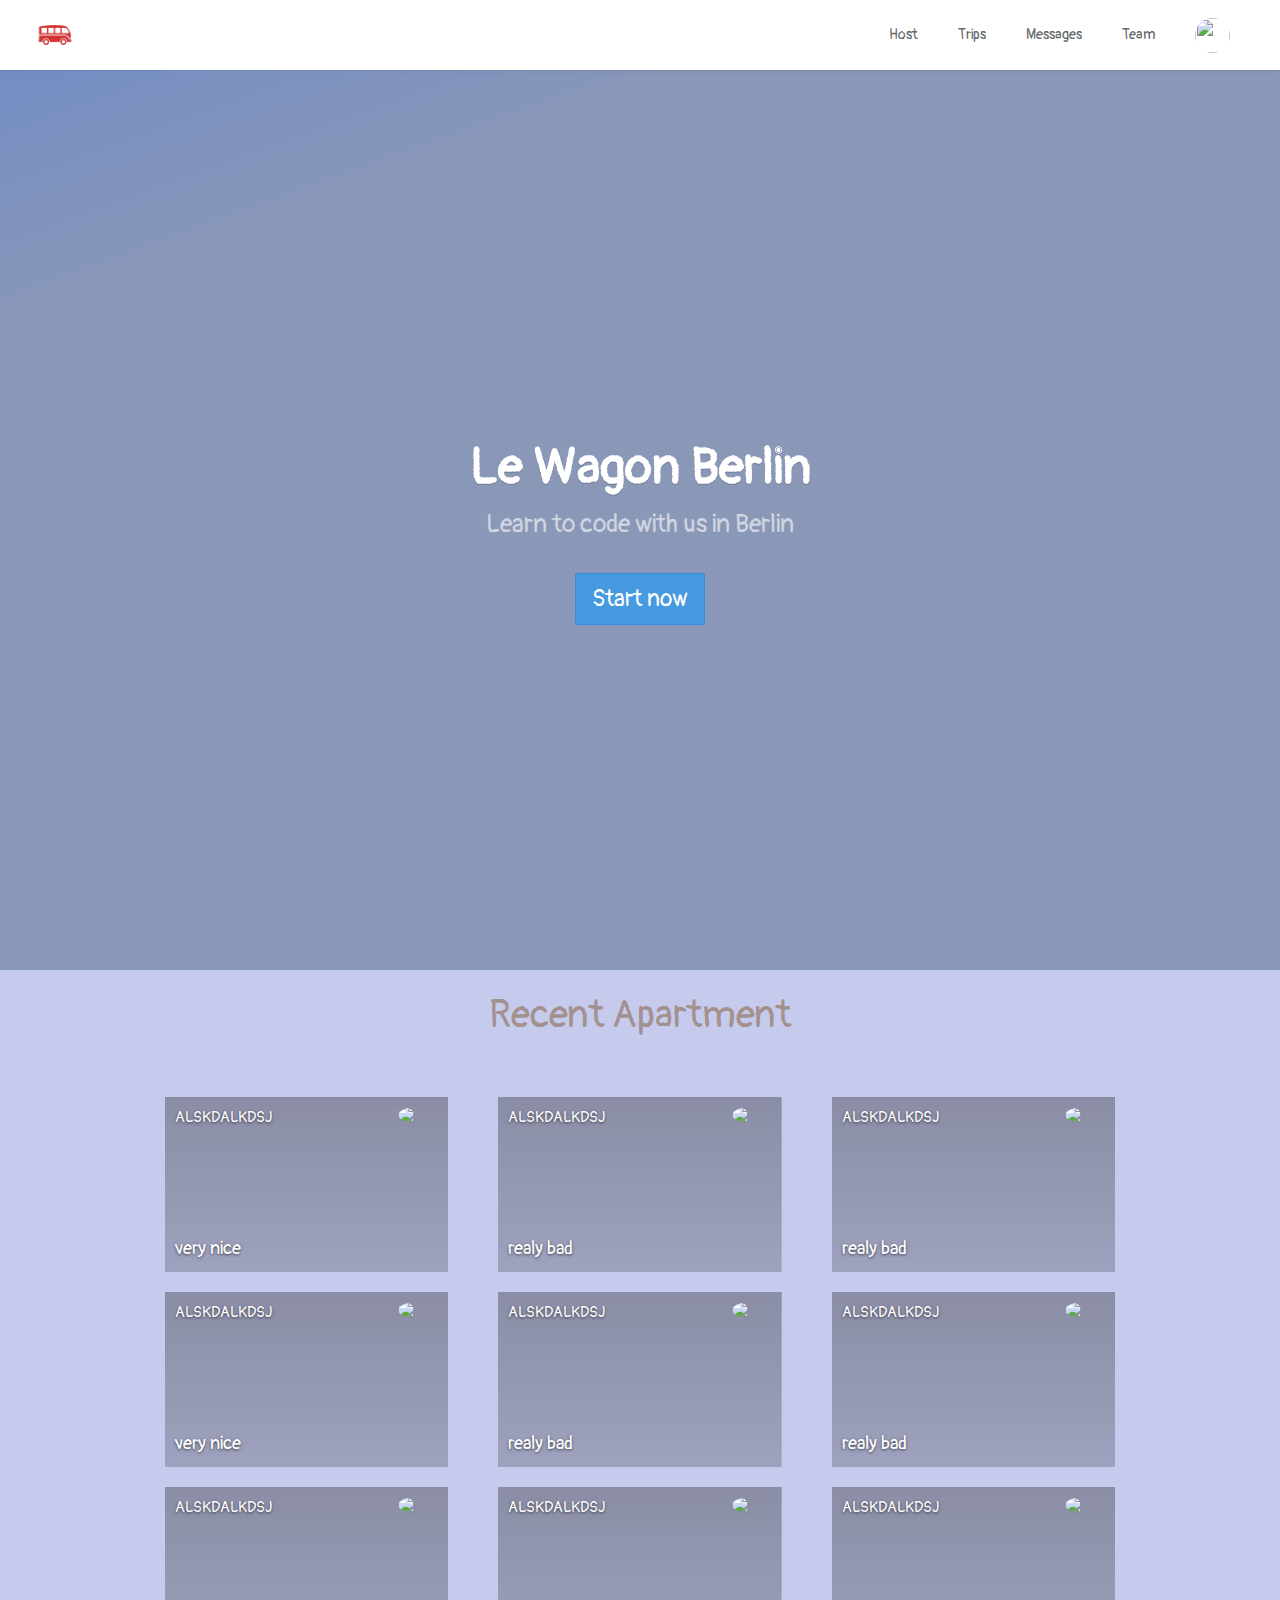
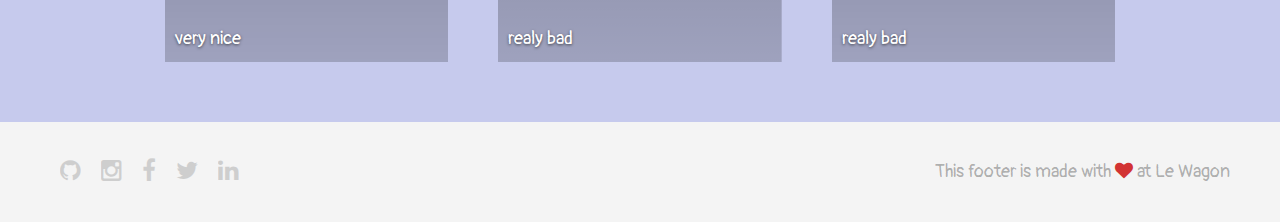
==== commit f0818968: "Automated commit at 2018-05-07 13:11:40 UTC by middleman-deploy 2.0.0-alpha" ====
--- a/index.html
+++ b/index.html
@@ -7,7 +7,7 @@
           content="width=device-width, initial-scale=1, shrink-to-fit=no">
     <!-- Use the title from a page's frontmatter if it has one -->
     <title>Le Wagon - Middleman</title>
-    <link href="stylesheets/application-c61c1902.css" rel="stylesheet" />
+    <link href="stylesheets/application-fa9b2f6a.css" rel="stylesheet" />
     <script src="javascripts/application-93de88c9.js"></script>
     <link href="images/favicon-f15af148.png" rel="icon" type="image/png" />
   </head>
@@ -54,7 +54,7 @@
   </div>
 </div>
 
-    <div class="banner" style="background-image: linear-gradient(-225deg, rgba(0,101,168,0.6) 0%, rgba(0,36,61,0.6) 50%), url('https://kitt.lewagon.com/placeholder/cities/berlin');">
+    <div class="banner" style="background-image: linear-gradient(-200deg, rgba(60,101,168,0.6) 0%, rgba(0,36,61,0.3) 20%), url('https://kitt.lewagon.com/placeholder/cities/berlin');">
   <div class="banner-content">
     <h1>Le Wagon Berlin</h1>
     <p>Learn to code with us in Berlin</p>
--- a/stylesheets/application-fa9b2f6a.css
+++ b/stylesheets/application-fa9b2f6a.css
@@ -0,0 +1,8 @@
+@import url("https://fonts.googleapis.com/css?family=Open+Sans:400,300,700|Raleway:400,100,300,700,500");@import url("https://fonts.googleapis.com/css?family=Pangolin");/*!
+ * Bootstrap v3.3.7 (http://getbootstrap.com)
+ * Copyright 2011-2016 Twitter, Inc.
+ * Licensed under MIT (https://github.com/twbs/bootstrap/blob/master/LICENSE)
+ *//*! normalize.css v3.0.3 | MIT License | github.com/necolas/normalize.css */html{font-family:sans-serif;-ms-text-size-adjust:100%;-webkit-text-size-adjust:100%}body{margin:0}article,aside,details,figcaption,figure,footer,header,hgroup,main,menu,nav,section,summary{display:block}audio,canvas,progress,video{display:inline-block;vertical-align:baseline}audio:not([controls]){display:none;height:0}[hidden],template{display:none}a{background-color:transparent}a:active,a:hover{outline:0}abbr[title]{border-bottom:1px dotted}b,strong{font-weight:bold}dfn{font-style:italic}h1{font-size:2em;margin:0.67em 0}mark{background:#ff0;color:#000}small{font-size:80%}sub,sup{font-size:75%;line-height:0;position:relative;vertical-align:baseline}sup{top:-0.5em}sub{bottom:-0.25em}img{border:0}svg:not(:root){overflow:hidden}figure{margin:1em 40px}hr{-webkit-box-sizing:content-box;box-sizing:content-box;height:0}pre{overflow:auto}code,kbd,pre,samp{font-family:monospace, monospace;font-size:1em}button,input,optgroup,select,textarea{color:inherit;font:inherit;margin:0}button{overflow:visible}button,select{text-transform:none}button,html input[type="button"],input[type="reset"],input[type="submit"]{-webkit-appearance:button;cursor:pointer}button[disabled],html input[disabled]{cursor:default}button::-moz-focus-inner,input::-moz-focus-inner{border:0;padding:0}input{line-height:normal}input[type="checkbox"],input[type="radio"]{-webkit-box-sizing:border-box;box-sizing:border-box;padding:0}input[type="number"]::-webkit-inner-spin-button,input[type="number"]::-webkit-outer-spin-button{height:auto}input[type="search"]{-webkit-appearance:textfield;-webkit-box-sizing:content-box;box-sizing:content-box}input[type="search"]::-webkit-search-cancel-button,input[type="search"]::-webkit-search-decoration{-webkit-appearance:none}fieldset{border:1px solid #c0c0c0;margin:0 2px;padding:0.35em 0.625em 0.75em}legend{border:0;padding:0}textarea{overflow:auto}optgroup{font-weight:bold}table{border-collapse:collapse;border-spacing:0}td,th{padding:0}/*! Source: https://github.com/h5bp/html5-boilerplate/blob/master/src/css/main.css */@media print{*,*:before,*:after{background:transparent !important;color:#000 !important;-webkit-box-shadow:none !important;box-shadow:none !important;text-shadow:none !important}a,a:visited{text-decoration:underline}a[href]:after{content:" (" attr(href) ")"}abbr[title]:after{content:" (" attr(title) ")"}a[href^="#"]:after,a[href^="javascript:"]:after{content:""}pre,blockquote{border:1px solid #999;page-break-inside:avoid}thead{display:table-header-group}tr,img{page-break-inside:avoid}img{max-width:100% !important}p,h2,h3{orphans:3;widows:3}h2,h3{page-break-after:avoid}.navbar{display:none}.btn>.caret,.dropup>.btn>.caret{border-top-color:#000 !important}.label{border:1px solid #000}.table{border-collapse:collapse !important}.table td,.table th{background-color:#fff !important}.table-bordered th,.table-bordered td{border:1px solid #ddd !important}}@font-face{font-family:'Glyphicons Halflings';src:url("../assets/bootstrap/glyphicons-halflings-regular-86b6f62b.eot");src:url("../assets/bootstrap/glyphicons-halflings-regular-86b6f62b.eot?#iefix") format("embedded-opentype"),url("../assets/bootstrap/glyphicons-halflings-regular-ca35b697.woff2") format("woff2"),url("../assets/bootstrap/glyphicons-halflings-regular-278e49a8.woff") format("woff"),url("../assets/bootstrap/glyphicons-halflings-regular-44bc1850.ttf") format("truetype"),url("../assets/bootstrap/glyphicons-halflings-regular-de51a849.svg#glyphicons_halflingsregular") format("svg")}.glyphicon{position:relative;top:1px;display:inline-block;font-family:'Glyphicons Halflings';font-style:normal;font-weight:normal;line-height:1;-webkit-font-smoothing:antialiased;-moz-osx-font-smoothing:grayscale}.glyphicon-asterisk:before{content:"\002a"}.glyphicon-plus:before{content:"\002b"}.glyphicon-euro:before,.glyphicon-eur:before{content:"\20ac"}.glyphicon-minus:before{content:"\2212"}.glyphicon-cloud:before{content:"\2601"}.glyphicon-envelope:before{content:"\2709"}.glyphicon-pencil:before{content:"\270f"}.glyphicon-glass:before{content:"\e001"}.glyphicon-music:before{content:"\e002"}.glyphicon-search:before{content:"\e003"}.glyphicon-heart:before{content:"\e005"}.glyphicon-star:before{content:"\e006"}.glyphicon-star-empty:before{content:"\e007"}.glyphicon-user:before{content:"\e008"}.glyphicon-film:before{content:"\e009"}.glyphicon-th-large:before{content:"\e010"}.glyphicon-th:before{content:"\e011"}.glyphicon-th-list:before{content:"\e012"}.glyphicon-ok:before{content:"\e013"}.glyphicon-remove:before{content:"\e014"}.glyphicon-zoom-in:before{content:"\e015"}.glyphicon-zoom-out:before{content:"\e016"}.glyphicon-off:before{content:"\e017"}.glyphicon-signal:before{content:"\e018"}.glyphicon-cog:before{content:"\e019"}.glyphicon-trash:before{content:"\e020"}.glyphicon-home:before{content:"\e021"}.glyphicon-file:before{content:"\e022"}.glyphicon-time:before{content:"\e023"}.glyphicon-road:before{content:"\e024"}.glyphicon-download-alt:before{content:"\e025"}.glyphicon-download:before{content:"\e026"}.glyphicon-upload:before{content:"\e027"}.glyphicon-inbox:before{content:"\e028"}.glyphicon-play-circle:before{content:"\e029"}.glyphicon-repeat:before{content:"\e030"}.glyphicon-refresh:before{content:"\e031"}.glyphicon-list-alt:before{content:"\e032"}.glyphicon-lock:before{content:"\e033"}.glyphicon-flag:before{content:"\e034"}.glyphicon-headphones:before{content:"\e035"}.glyphicon-volume-off:before{content:"\e036"}.glyphicon-volume-down:before{content:"\e037"}.glyphicon-volume-up:before{content:"\e038"}.glyphicon-qrcode:before{content:"\e039"}.glyphicon-barcode:before{content:"\e040"}.glyphicon-tag:before{content:"\e041"}.glyphicon-tags:before{content:"\e042"}.glyphicon-book:before{content:"\e043"}.glyphicon-bookmark:before{content:"\e044"}.glyphicon-print:before{content:"\e045"}.glyphicon-camera:before{content:"\e046"}.glyphicon-font:before{content:"\e047"}.glyphicon-bold:before{content:"\e048"}.glyphicon-italic:before{content:"\e049"}.glyphicon-text-height:before{content:"\e050"}.glyphicon-text-width:before{content:"\e051"}.glyphicon-align-left:before{content:"\e052"}.glyphicon-align-center:before{content:"\e053"}.glyphicon-align-right:before{content:"\e054"}.glyphicon-align-justify:before{content:"\e055"}.glyphicon-list:before{content:"\e056"}.glyphicon-indent-left:before{content:"\e057"}.glyphicon-indent-right:before{content:"\e058"}.glyphicon-facetime-video:before{content:"\e059"}.glyphicon-picture:before{content:"\e060"}.glyphicon-map-marker:before{content:"\e062"}.glyphicon-adjust:before{content:"\e063"}.glyphicon-tint:before{content:"\e064"}.glyphicon-edit:before{content:"\e065"}.glyphicon-share:before{content:"\e066"}.glyphicon-check:before{content:"\e067"}.glyphicon-move:before{content:"\e068"}.glyphicon-step-backward:before{content:"\e069"}.glyphicon-fast-backward:before{content:"\e070"}.glyphicon-backward:before{content:"\e071"}.glyphicon-play:before{content:"\e072"}.glyphicon-pause:before{content:"\e073"}.glyphicon-stop:before{content:"\e074"}.glyphicon-forward:before{content:"\e075"}.glyphicon-fast-forward:before{content:"\e076"}.glyphicon-step-forward:before{content:"\e077"}.glyphicon-eject:before{content:"\e078"}.glyphicon-chevron-left:before{content:"\e079"}.glyphicon-chevron-right:before{content:"\e080"}.glyphicon-plus-sign:before{content:"\e081"}.glyphicon-minus-sign:before{content:"\e082"}.glyphicon-remove-sign:before{content:"\e083"}.glyphicon-ok-sign:before{content:"\e084"}.glyphicon-question-sign:before{content:"\e085"}.glyphicon-info-sign:before{content:"\e086"}.glyphicon-screenshot:before{content:"\e087"}.glyphicon-remove-circle:before{content:"\e088"}.glyphicon-ok-circle:before{content:"\e089"}.glyphicon-ban-circle:before{content:"\e090"}.glyphicon-arrow-left:before{content:"\e091"}.glyphicon-arrow-right:before{content:"\e092"}.glyphicon-arrow-up:before{content:"\e093"}.glyphicon-arrow-down:before{content:"\e094"}.glyphicon-share-alt:before{content:"\e095"}.glyphicon-resize-full:before{content:"\e096"}.glyphicon-resize-small:before{content:"\e097"}.glyphicon-exclamation-sign:before{content:"\e101"}.glyphicon-gift:before{content:"\e102"}.glyphicon-leaf:before{content:"\e103"}.glyphicon-fire:before{content:"\e104"}.glyphicon-eye-open:before{content:"\e105"}.glyphicon-eye-close:before{content:"\e106"}.glyphicon-warning-sign:before{content:"\e107"}.glyphicon-plane:before{content:"\e108"}.glyphicon-calendar:before{content:"\e109"}.glyphicon-random:before{content:"\e110"}.glyphicon-comment:before{content:"\e111"}.glyphicon-magnet:before{content:"\e112"}.glyphicon-chevron-up:before{content:"\e113"}.glyphicon-chevron-down:before{content:"\e114"}.glyphicon-retweet:before{content:"\e115"}.glyphicon-shopping-cart:before{content:"\e116"}.glyphicon-folder-close:before{content:"\e117"}.glyphicon-folder-open:before{content:"\e118"}.glyphicon-resize-vertical:before{content:"\e119"}.glyphicon-resize-horizontal:before{content:"\e120"}.glyphicon-hdd:before{content:"\e121"}.glyphicon-bullhorn:before{content:"\e122"}.glyphicon-bell:before{content:"\e123"}.glyphicon-certificate:before{content:"\e124"}.glyphicon-thumbs-up:before{content:"\e125"}.glyphicon-thumbs-down:before{content:"\e126"}.glyphicon-hand-right:before{content:"\e127"}.glyphicon-hand-left:before{content:"\e128"}.glyphicon-hand-up:before{content:"\e129"}.glyphicon-hand-down:before{content:"\e130"}.glyphicon-circle-arrow-right:before{content:"\e131"}.glyphicon-circle-arrow-left:before{content:"\e132"}.glyphicon-circle-arrow-up:before{content:"\e133"}.glyphicon-circle-arrow-down:before{content:"\e134"}.glyphicon-globe:before{content:"\e135"}.glyphicon-wrench:before{content:"\e136"}.glyphicon-tasks:before{content:"\e137"}.glyphicon-filter:before{content:"\e138"}.glyphicon-briefcase:before{content:"\e139"}.glyphicon-fullscreen:before{content:"\e140"}.glyphicon-dashboard:before{content:"\e141"}.glyphicon-paperclip:before{content:"\e142"}.glyphicon-heart-empty:before{content:"\e143"}.glyphicon-link:before{content:"\e144"}.glyphicon-phone:before{content:"\e145"}.glyphicon-pushpin:before{content:"\e146"}.glyphicon-usd:before{content:"\e148"}.glyphicon-gbp:before{content:"\e149"}.glyphicon-sort:before{content:"\e150"}.glyphicon-sort-by-alphabet:before{content:"\e151"}.glyphicon-sort-by-alphabet-alt:before{content:"\e152"}.glyphicon-sort-by-order:before{content:"\e153"}.glyphicon-sort-by-order-alt:before{content:"\e154"}.glyphicon-sort-by-attributes:before{content:"\e155"}.glyphicon-sort-by-attributes-alt:before{content:"\e156"}.glyphicon-unchecked:before{content:"\e157"}.glyphicon-expand:before{content:"\e158"}.glyphicon-collapse-down:before{content:"\e159"}.glyphicon-collapse-up:before{content:"\e160"}.glyphicon-log-in:before{content:"\e161"}.glyphicon-flash:before{content:"\e162"}.glyphicon-log-out:before{content:"\e163"}.glyphicon-new-window:before{content:"\e164"}.glyphicon-record:before{content:"\e165"}.glyphicon-save:before{content:"\e166"}.glyphicon-open:before{content:"\e167"}.glyphicon-saved:before{content:"\e168"}.glyphicon-import:before{content:"\e169"}.glyphicon-export:before{content:"\e170"}.glyphicon-send:before{content:"\e171"}.glyphicon-floppy-disk:before{content:"\e172"}.glyphicon-floppy-saved:before{content:"\e173"}.glyphicon-floppy-remove:before{content:"\e174"}.glyphicon-floppy-save:before{content:"\e175"}.glyphicon-floppy-open:before{content:"\e176"}.glyphicon-credit-card:before{content:"\e177"}.glyphicon-transfer:before{content:"\e178"}.glyphicon-cutlery:before{content:"\e179"}.glyphicon-header:before{content:"\e180"}.glyphicon-compressed:before{content:"\e181"}.glyphicon-earphone:before{content:"\e182"}.glyphicon-phone-alt:before{content:"\e183"}.glyphicon-tower:before{content:"\e184"}.glyphicon-stats:before{content:"\e185"}.glyphicon-sd-video:before{content:"\e186"}.glyphicon-hd-video:before{content:"\e187"}.glyphicon-subtitles:before{content:"\e188"}.glyphicon-sound-stereo:before{content:"\e189"}.glyphicon-sound-dolby:before{content:"\e190"}.glyphicon-sound-5-1:before{content:"\e191"}.glyphicon-sound-6-1:before{content:"\e192"}.glyphicon-sound-7-1:before{content:"\e193"}.glyphicon-copyright-mark:before{content:"\e194"}.glyphicon-registration-mark:before{content:"\e195"}.glyphicon-cloud-download:before{content:"\e197"}.glyphicon-cloud-upload:before{content:"\e198"}.glyphicon-tree-conifer:before{content:"\e199"}.glyphicon-tree-deciduous:before{content:"\e200"}.glyphicon-cd:before{content:"\e201"}.glyphicon-save-file:before{content:"\e202"}.glyphicon-open-file:before{content:"\e203"}.glyphicon-level-up:before{content:"\e204"}.glyphicon-copy:before{content:"\e205"}.glyphicon-paste:before{content:"\e206"}.glyphicon-alert:before{content:"\e209"}.glyphicon-equalizer:before{content:"\e210"}.glyphicon-king:before{content:"\e211"}.glyphicon-queen:before{content:"\e212"}.glyphicon-pawn:before{content:"\e213"}.glyphicon-bishop:before{content:"\e214"}.glyphicon-knight:before{content:"\e215"}.glyphicon-baby-formula:before{content:"\e216"}.glyphicon-tent:before{content:"\26fa"}.glyphicon-blackboard:before{content:"\e218"}.glyphicon-bed:before{content:"\e219"}.glyphicon-apple:before{content:"\f8ff"}.glyphicon-erase:before{content:"\e221"}.glyphicon-hourglass:before{content:"\231b"}.glyphicon-lamp:before{content:"\e223"}.glyphicon-duplicate:before{content:"\e224"}.glyphicon-piggy-bank:before{content:"\e225"}.glyphicon-scissors:before{content:"\e226"}.glyphicon-bitcoin:before{content:"\e227"}.glyphicon-btc:before{content:"\e227"}.glyphicon-xbt:before{content:"\e227"}.glyphicon-yen:before{content:"\00a5"}.glyphicon-jpy:before{content:"\00a5"}.glyphicon-ruble:before{content:"\20bd"}.glyphicon-rub:before{content:"\20bd"}.glyphicon-scale:before{content:"\e230"}.glyphicon-ice-lolly:before{content:"\e231"}.glyphicon-ice-lolly-tasted:before{content:"\e232"}.glyphicon-education:before{content:"\e233"}.glyphicon-option-horizontal:before{content:"\e234"}.glyphicon-option-vertical:before{content:"\e235"}.glyphicon-menu-hamburger:before{content:"\e236"}.glyphicon-modal-window:before{content:"\e237"}.glyphicon-oil:before{content:"\e238"}.glyphicon-grain:before{content:"\e239"}.glyphicon-sunglasses:before{content:"\e240"}.glyphicon-text-size:before{content:"\e241"}.glyphicon-text-color:before{content:"\e242"}.glyphicon-text-background:before{content:"\e243"}.glyphicon-object-align-top:before{content:"\e244"}.glyphicon-object-align-bottom:before{content:"\e245"}.glyphicon-object-align-horizontal:before{content:"\e246"}.glyphicon-object-align-left:before{content:"\e247"}.glyphicon-object-align-vertical:before{content:"\e248"}.glyphicon-object-align-right:before{content:"\e249"}.glyphicon-triangle-right:before{content:"\e250"}.glyphicon-triangle-left:before{content:"\e251"}.glyphicon-triangle-bottom:before{content:"\e252"}.glyphicon-triangle-top:before{content:"\e253"}.glyphicon-console:before{content:"\e254"}.glyphicon-superscript:before{content:"\e255"}.glyphicon-subscript:before{content:"\e256"}.glyphicon-menu-left:before{content:"\e257"}.glyphicon-menu-right:before{content:"\e258"}.glyphicon-menu-down:before{content:"\e259"}.glyphicon-menu-up:before{content:"\e260"}*{-webkit-box-sizing:border-box;box-sizing:border-box}*:before,*:after{-webkit-box-sizing:border-box;box-sizing:border-box}html{font-size:10px;-webkit-tap-highlight-color:transparent}body{font-family:"Pangolin", "Helvetica", "sans-serif";font-size:18px;line-height:1.42857143;color:#a2918f;background-color:#C6CAED}input,button,select,textarea{font-family:inherit;font-size:inherit;line-height:inherit}a{color:#469AE0;text-decoration:none}a:hover,a:focus{color:#1f74ba;text-decoration:underline}a:focus{outline:5px auto -webkit-focus-ring-color;outline-offset:-2px}figure{margin:0}img{vertical-align:middle}.img-responsive{display:block;max-width:100%;height:auto}.img-rounded{border-radius:2px}.img-thumbnail{padding:4px;line-height:1.42857143;background-color:#C6CAED;border:1px solid #ddd;border-radius:2px;-webkit-transition:all 0.2s ease-in-out;transition:all 0.2s ease-in-out;display:inline-block;max-width:100%;height:auto}.img-circle{border-radius:50%}hr{margin-top:25px;margin-bottom:25px;border:0;border-top:1px solid white}.sr-only{position:absolute;width:1px;height:1px;margin:-1px;padding:0;overflow:hidden;clip:rect(0, 0, 0, 0);border:0}.sr-only-focusable:active,.sr-only-focusable:focus{position:static;width:auto;height:auto;margin:0;overflow:visible;clip:auto}[role="button"]{cursor:pointer}h1,h2,h3,h4,h5,h6,.h1,.h2,.h3,.h4,.h5,.h6{font-family:"Pangolin", "Helvetica", "sans-serif";font-weight:500;line-height:1.1;color:inherit}h1 small,h1 .small,h2 small,h2 .small,h3 small,h3 .small,h4 small,h4 .small,h5 small,h5 .small,h6 small,h6 .small,.h1 small,.h1 .small,.h2 small,.h2 .small,.h3 small,.h3 .small,.h4 small,.h4 .small,.h5 small,.h5 .small,.h6 small,.h6 .small{font-weight:normal;line-height:1;color:#e0dad9}h1,.h1,h2,.h2,h3,.h3{margin-top:25px;margin-bottom:12.5px}h1 small,h1 .small,.h1 small,.h1 .small,h2 small,h2 .small,.h2 small,.h2 .small,h3 small,h3 .small,.h3 small,.h3 .small{font-size:65%}h4,.h4,h5,.h5,h6,.h6{margin-top:12.5px;margin-bottom:12.5px}h4 small,h4 .small,.h4 small,.h4 .small,h5 small,h5 .small,.h5 small,.h5 .small,h6 small,h6 .small,.h6 small,.h6 .small{font-size:75%}h1,.h1{font-size:46px}h2,.h2{font-size:38px}h3,.h3{font-size:31px}h4,.h4{font-size:23px}h5,.h5{font-size:18px}h6,.h6{font-size:16px}p{margin:0 0 12.5px}.lead{margin-bottom:25px;font-size:20px;font-weight:300;line-height:1.4}@media (min-width: 768px){.lead{font-size:27px}}small,.small{font-size:88%}mark,.mark{background-color:#fcf8e3;padding:.2em}.text-left{text-align:left}.text-right{text-align:right}.text-center{text-align:center}.text-justify{text-align:justify}.text-nowrap{white-space:nowrap}.text-lowercase{text-transform:lowercase}.text-uppercase,.initialism{text-transform:uppercase}.text-capitalize{text-transform:capitalize}.text-muted{color:#e0dad9}.text-primary{color:#469AE0}a.text-primary:hover,a.text-primary:focus{color:#2381d0}.text-success{color:#3c763d}a.text-success:hover,a.text-success:focus{color:#2b542c}.text-info{color:#31708f}a.text-info:hover,a.text-info:focus{color:#245269}.text-warning{color:#8a6d3b}a.text-warning:hover,a.text-warning:focus{color:#66512c}.text-danger{color:#a94442}a.text-danger:hover,a.text-danger:focus{color:#843534}.bg-primary{color:#fff}.bg-primary{background-color:#469AE0}a.bg-primary:hover,a.bg-primary:focus{background-color:#2381d0}.bg-success{background-color:#dff0d8}a.bg-success:hover,a.bg-success:focus{background-color:#c1e2b3}.bg-info{background-color:#d9edf7}a.bg-info:hover,a.bg-info:focus{background-color:#afd9ee}.bg-warning{background-color:#fcf8e3}a.bg-warning:hover,a.bg-warning:focus{background-color:#f7ecb5}.bg-danger{background-color:#f2dede}a.bg-danger:hover,a.bg-danger:focus{background-color:#e4b9b9}.page-header{padding-bottom:11.5px;margin:50px 0 25px;border-bottom:1px solid white}ul,ol{margin-top:0;margin-bottom:12.5px}ul ul,ul ol,ol ul,ol ol{margin-bottom:0}.list-unstyled{padding-left:0;list-style:none}.list-inline{padding-left:0;list-style:none;margin-left:-5px}.list-inline>li{display:inline-block;padding-left:5px;padding-right:5px}dl{margin-top:0;margin-bottom:25px}dt,dd{line-height:1.42857143}dt{font-weight:bold}dd{margin-left:0}.dl-horizontal dd:before,.dl-horizontal dd:after{content:" ";display:table}.dl-horizontal dd:after{clear:both}@media (min-width: 768px){.dl-horizontal dt{float:left;width:160px;clear:left;text-align:right;overflow:hidden;text-overflow:ellipsis;white-space:nowrap}.dl-horizontal dd{margin-left:180px}}abbr[title],abbr[data-original-title]{cursor:help;border-bottom:1px dotted #e0dad9}.initialism{font-size:90%}blockquote{padding:12.5px 25px;margin:0 0 25px;font-size:22.5px;border-left:5px solid white}blockquote p:last-child,blockquote ul:last-child,blockquote ol:last-child{margin-bottom:0}blockquote footer,blockquote small,blockquote .small{display:block;font-size:80%;line-height:1.42857143;color:#e0dad9}blockquote footer:before,blockquote small:before,blockquote .small:before{content:'\2014 \00A0'}.blockquote-reverse,blockquote.pull-right{padding-right:15px;padding-left:0;border-right:5px solid white;border-left:0;text-align:right}.blockquote-reverse footer:before,.blockquote-reverse small:before,.blockquote-reverse .small:before,blockquote.pull-right footer:before,blockquote.pull-right small:before,blockquote.pull-right .small:before{content:''}.blockquote-reverse footer:after,.blockquote-reverse small:after,.blockquote-reverse .small:after,blockquote.pull-right footer:after,blockquote.pull-right small:after,blockquote.pull-right .small:after{content:'\00A0 \2014'}address{margin-bottom:25px;font-style:normal;line-height:1.42857143}code,kbd,pre,samp{font-family:Menlo, Monaco, Consolas, "Courier New", monospace}code{padding:2px 4px;font-size:90%;color:#c7254e;background-color:#f9f2f4;border-radius:2px}kbd{padding:2px 4px;font-size:90%;color:#fff;background-color:#333;border-radius:2px;-webkit-box-shadow:inset 0 -1px 0 rgba(0,0,0,0.25);box-shadow:inset 0 -1px 0 rgba(0,0,0,0.25)}kbd kbd{padding:0;font-size:100%;font-weight:bold;-webkit-box-shadow:none;box-shadow:none}pre{display:block;padding:12px;margin:0 0 12.5px;font-size:17px;line-height:1.42857143;word-break:break-all;word-wrap:break-word;color:#a2918f;background-color:#f5f5f5;border:1px solid #ccc;border-radius:2px}pre code{padding:0;font-size:inherit;color:inherit;white-space:pre-wrap;background-color:transparent;border-radius:0}.pre-scrollable{max-height:340px;overflow-y:scroll}.container{margin-right:auto;margin-left:auto;padding-left:15px;padding-right:15px}.container:before,.container:after{content:" ";display:table}.container:after{clear:both}@media (min-width: 768px){.container{width:750px}}@media (min-width: 992px){.container{width:970px}}@media (min-width: 1200px){.container{width:1170px}}.container-fluid{margin-right:auto;margin-left:auto;padding-left:15px;padding-right:15px}.container-fluid:before,.container-fluid:after{content:" ";display:table}.container-fluid:after{clear:both}.row{margin-left:-15px;margin-right:-15px}.row:before,.row:after{content:" ";display:table}.row:after{clear:both}.col-xs-1,.col-sm-1,.col-md-1,.col-lg-1,.col-xs-2,.col-sm-2,.col-md-2,.col-lg-2,.col-xs-3,.col-sm-3,.col-md-3,.col-lg-3,.col-xs-4,.col-sm-4,.col-md-4,.col-lg-4,.col-xs-5,.col-sm-5,.col-md-5,.col-lg-5,.col-xs-6,.col-sm-6,.col-md-6,.col-lg-6,.col-xs-7,.col-sm-7,.col-md-7,.col-lg-7,.col-xs-8,.col-sm-8,.col-md-8,.col-lg-8,.col-xs-9,.col-sm-9,.col-md-9,.col-lg-9,.col-xs-10,.col-sm-10,.col-md-10,.col-lg-10,.col-xs-11,.col-sm-11,.col-md-11,.col-lg-11,.col-xs-12,.col-sm-12,.col-md-12,.col-lg-12{position:relative;min-height:1px;padding-left:15px;padding-right:15px}.col-xs-1,.col-xs-2,.col-xs-3,.col-xs-4,.col-xs-5,.col-xs-6,.col-xs-7,.col-xs-8,.col-xs-9,.col-xs-10,.col-xs-11,.col-xs-12{float:left}.col-xs-1{width:8.33333333%}.col-xs-2{width:16.66666667%}.col-xs-3{width:25%}.col-xs-4{width:33.33333333%}.col-xs-5{width:41.66666667%}.col-xs-6{width:50%}.col-xs-7{width:58.33333333%}.col-xs-8{width:66.66666667%}.col-xs-9{width:75%}.col-xs-10{width:83.33333333%}.col-xs-11{width:91.66666667%}.col-xs-12{width:100%}.col-xs-pull-0{right:auto}.col-xs-pull-1{right:8.33333333%}.col-xs-pull-2{right:16.66666667%}.col-xs-pull-3{right:25%}.col-xs-pull-4{right:33.33333333%}.col-xs-pull-5{right:41.66666667%}.col-xs-pull-6{right:50%}.col-xs-pull-7{right:58.33333333%}.col-xs-pull-8{right:66.66666667%}.col-xs-pull-9{right:75%}.col-xs-pull-10{right:83.33333333%}.col-xs-pull-11{right:91.66666667%}.col-xs-pull-12{right:100%}.col-xs-push-0{left:auto}.col-xs-push-1{left:8.33333333%}.col-xs-push-2{left:16.66666667%}.col-xs-push-3{left:25%}.col-xs-push-4{left:33.33333333%}.col-xs-push-5{left:41.66666667%}.col-xs-push-6{left:50%}.col-xs-push-7{left:58.33333333%}.col-xs-push-8{left:66.66666667%}.col-xs-push-9{left:75%}.col-xs-push-10{left:83.33333333%}.col-xs-push-11{left:91.66666667%}.col-xs-push-12{left:100%}.col-xs-offset-0{margin-left:0%}.col-xs-offset-1{margin-left:8.33333333%}.col-xs-offset-2{margin-left:16.66666667%}.col-xs-offset-3{margin-left:25%}.col-xs-offset-4{margin-left:33.33333333%}.col-xs-offset-5{margin-left:41.66666667%}.col-xs-offset-6{margin-left:50%}.col-xs-offset-7{margin-left:58.33333333%}.col-xs-offset-8{margin-left:66.66666667%}.col-xs-offset-9{margin-left:75%}.col-xs-offset-10{margin-left:83.33333333%}.col-xs-offset-11{margin-left:91.66666667%}.col-xs-offset-12{margin-left:100%}@media (min-width: 768px){.col-sm-1,.col-sm-2,.col-sm-3,.col-sm-4,.col-sm-5,.col-sm-6,.col-sm-7,.col-sm-8,.col-sm-9,.col-sm-10,.col-sm-11,.col-sm-12{float:left}.col-sm-1{width:8.33333333%}.col-sm-2{width:16.66666667%}.col-sm-3{width:25%}.col-sm-4{width:33.33333333%}.col-sm-5{width:41.66666667%}.col-sm-6{width:50%}.col-sm-7{width:58.33333333%}.col-sm-8{width:66.66666667%}.col-sm-9{width:75%}.col-sm-10{width:83.33333333%}.col-sm-11{width:91.66666667%}.col-sm-12{width:100%}.col-sm-pull-0{right:auto}.col-sm-pull-1{right:8.33333333%}.col-sm-pull-2{right:16.66666667%}.col-sm-pull-3{right:25%}.col-sm-pull-4{right:33.33333333%}.col-sm-pull-5{right:41.66666667%}.col-sm-pull-6{right:50%}.col-sm-pull-7{right:58.33333333%}.col-sm-pull-8{right:66.66666667%}.col-sm-pull-9{right:75%}.col-sm-pull-10{right:83.33333333%}.col-sm-pull-11{right:91.66666667%}.col-sm-pull-12{right:100%}.col-sm-push-0{left:auto}.col-sm-push-1{left:8.33333333%}.col-sm-push-2{left:16.66666667%}.col-sm-push-3{left:25%}.col-sm-push-4{left:33.33333333%}.col-sm-push-5{left:41.66666667%}.col-sm-push-6{left:50%}.col-sm-push-7{left:58.33333333%}.col-sm-push-8{left:66.66666667%}.col-sm-push-9{left:75%}.col-sm-push-10{left:83.33333333%}.col-sm-push-11{left:91.66666667%}.col-sm-push-12{left:100%}.col-sm-offset-0{margin-left:0%}.col-sm-offset-1{margin-left:8.33333333%}.col-sm-offset-2{margin-left:16.66666667%}.col-sm-offset-3{margin-left:25%}.col-sm-offset-4{margin-left:33.33333333%}.col-sm-offset-5{margin-left:41.66666667%}.col-sm-offset-6{margin-left:50%}.col-sm-offset-7{margin-left:58.33333333%}.col-sm-offset-8{margin-left:66.66666667%}.col-sm-offset-9{margin-left:75%}.col-sm-offset-10{margin-left:83.33333333%}.col-sm-offset-11{margin-left:91.66666667%}.col-sm-offset-12{margin-left:100%}}@media (min-width: 992px){.col-md-1,.col-md-2,.col-md-3,.col-md-4,.col-md-5,.col-md-6,.col-md-7,.col-md-8,.col-md-9,.col-md-10,.col-md-11,.col-md-12{float:left}.col-md-1{width:8.33333333%}.col-md-2{width:16.66666667%}.col-md-3{width:25%}.col-md-4{width:33.33333333%}.col-md-5{width:41.66666667%}.col-md-6{width:50%}.col-md-7{width:58.33333333%}.col-md-8{width:66.66666667%}.col-md-9{width:75%}.col-md-10{width:83.33333333%}.col-md-11{width:91.66666667%}.col-md-12{width:100%}.col-md-pull-0{right:auto}.col-md-pull-1{right:8.33333333%}.col-md-pull-2{right:16.66666667%}.col-md-pull-3{right:25%}.col-md-pull-4{right:33.33333333%}.col-md-pull-5{right:41.66666667%}.col-md-pull-6{right:50%}.col-md-pull-7{right:58.33333333%}.col-md-pull-8{right:66.66666667%}.col-md-pull-9{right:75%}.col-md-pull-10{right:83.33333333%}.col-md-pull-11{right:91.66666667%}.col-md-pull-12{right:100%}.col-md-push-0{left:auto}.col-md-push-1{left:8.33333333%}.col-md-push-2{left:16.66666667%}.col-md-push-3{left:25%}.col-md-push-4{left:33.33333333%}.col-md-push-5{left:41.66666667%}.col-md-push-6{left:50%}.col-md-push-7{left:58.33333333%}.col-md-push-8{left:66.66666667%}.col-md-push-9{left:75%}.col-md-push-10{left:83.33333333%}.col-md-push-11{left:91.66666667%}.col-md-push-12{left:100%}.col-md-offset-0{margin-left:0%}.col-md-offset-1{margin-left:8.33333333%}.col-md-offset-2{margin-left:16.66666667%}.col-md-offset-3{margin-left:25%}.col-md-offset-4{margin-left:33.33333333%}.col-md-offset-5{margin-left:41.66666667%}.col-md-offset-6{margin-left:50%}.col-md-offset-7{margin-left:58.33333333%}.col-md-offset-8{margin-left:66.66666667%}.col-md-offset-9{margin-left:75%}.col-md-offset-10{margin-left:83.33333333%}.col-md-offset-11{margin-left:91.66666667%}.col-md-offset-12{margin-left:100%}}@media (min-width: 1200px){.col-lg-1,.col-lg-2,.col-lg-3,.col-lg-4,.col-lg-5,.col-lg-6,.col-lg-7,.col-lg-8,.col-lg-9,.col-lg-10,.col-lg-11,.col-lg-12{float:left}.col-lg-1{width:8.33333333%}.col-lg-2{width:16.66666667%}.col-lg-3{width:25%}.col-lg-4{width:33.33333333%}.col-lg-5{width:41.66666667%}.col-lg-6{width:50%}.col-lg-7{width:58.33333333%}.col-lg-8{width:66.66666667%}.col-lg-9{width:75%}.col-lg-10{width:83.33333333%}.col-lg-11{width:91.66666667%}.col-lg-12{width:100%}.col-lg-pull-0{right:auto}.col-lg-pull-1{right:8.33333333%}.col-lg-pull-2{right:16.66666667%}.col-lg-pull-3{right:25%}.col-lg-pull-4{right:33.33333333%}.col-lg-pull-5{right:41.66666667%}.col-lg-pull-6{right:50%}.col-lg-pull-7{right:58.33333333%}.col-lg-pull-8{right:66.66666667%}.col-lg-pull-9{right:75%}.col-lg-pull-10{right:83.33333333%}.col-lg-pull-11{right:91.66666667%}.col-lg-pull-12{right:100%}.col-lg-push-0{left:auto}.col-lg-push-1{left:8.33333333%}.col-lg-push-2{left:16.66666667%}.col-lg-push-3{left:25%}.col-lg-push-4{left:33.33333333%}.col-lg-push-5{left:41.66666667%}.col-lg-push-6{left:50%}.col-lg-push-7{left:58.33333333%}.col-lg-push-8{left:66.66666667%}.col-lg-push-9{left:75%}.col-lg-push-10{left:83.33333333%}.col-lg-push-11{left:91.66666667%}.col-lg-push-12{left:100%}.col-lg-offset-0{margin-left:0%}.col-lg-offset-1{margin-left:8.33333333%}.col-lg-offset-2{margin-left:16.66666667%}.col-lg-offset-3{margin-left:25%}.col-lg-offset-4{margin-left:33.33333333%}.col-lg-offset-5{margin-left:41.66666667%}.col-lg-offset-6{margin-left:50%}.col-lg-offset-7{margin-left:58.33333333%}.col-lg-offset-8{margin-left:66.66666667%}.col-lg-offset-9{margin-left:75%}.col-lg-offset-10{margin-left:83.33333333%}.col-lg-offset-11{margin-left:91.66666667%}.col-lg-offset-12{margin-left:100%}}table{background-color:transparent}caption{padding-top:8px;padding-bottom:8px;color:#e0dad9;text-align:left}th{text-align:left}.table{width:100%;max-width:100%;margin-bottom:25px}.table>thead>tr>th,.table>thead>tr>td,.table>tbody>tr>th,.table>tbody>tr>td,.table>tfoot>tr>th,.table>tfoot>tr>td{padding:8px;line-height:1.42857143;vertical-align:top;border-top:1px solid #ddd}.table>thead>tr>th{vertical-align:bottom;border-bottom:2px solid #ddd}.table>caption+thead>tr:first-child>th,.table>caption+thead>tr:first-child>td,.table>colgroup+thead>tr:first-child>th,.table>colgroup+thead>tr:first-child>td,.table>thead:first-child>tr:first-child>th,.table>thead:first-child>tr:first-child>td{border-top:0}.table>tbody+tbody{border-top:2px solid #ddd}.table .table{background-color:#C6CAED}.table-condensed>thead>tr>th,.table-condensed>thead>tr>td,.table-condensed>tbody>tr>th,.table-condensed>tbody>tr>td,.table-condensed>tfoot>tr>th,.table-condensed>tfoot>tr>td{padding:5px}.table-bordered{border:1px solid #ddd}.table-bordered>thead>tr>th,.table-bordered>thead>tr>td,.table-bordered>tbody>tr>th,.table-bordered>tbody>tr>td,.table-bordered>tfoot>tr>th,.table-bordered>tfoot>tr>td{border:1px solid #ddd}.table-bordered>thead>tr>th,.table-bordered>thead>tr>td{border-bottom-width:2px}.table-striped>tbody>tr:nth-of-type(odd){background-color:#f9f9f9}.table-hover>tbody>tr:hover{background-color:#f5f5f5}table col[class*="col-"]{position:static;float:none;display:table-column}table td[class*="col-"],table th[class*="col-"]{position:static;float:none;display:table-cell}.table>thead>tr>td.active,.table>thead>tr>th.active,.table>thead>tr.active>td,.table>thead>tr.active>th,.table>tbody>tr>td.active,.table>tbody>tr>th.active,.table>tbody>tr.active>td,.table>tbody>tr.active>th,.table>tfoot>tr>td.active,.table>tfoot>tr>th.active,.table>tfoot>tr.active>td,.table>tfoot>tr.active>th{background-color:#f5f5f5}.table-hover>tbody>tr>td.active:hover,.table-hover>tbody>tr>th.active:hover,.table-hover>tbody>tr.active:hover>td,.table-hover>tbody>tr:hover>.active,.table-hover>tbody>tr.active:hover>th{background-color:#e8e8e8}.table>thead>tr>td.success,.table>thead>tr>th.success,.table>thead>tr.success>td,.table>thead>tr.success>th,.table>tbody>tr>td.success,.table>tbody>tr>th.success,.table>tbody>tr.success>td,.table>tbody>tr.success>th,.table>tfoot>tr>td.success,.table>tfoot>tr>th.success,.table>tfoot>tr.success>td,.table>tfoot>tr.success>th{background-color:#dff0d8}.table-hover>tbody>tr>td.success:hover,.table-hover>tbody>tr>th.success:hover,.table-hover>tbody>tr.success:hover>td,.table-hover>tbody>tr:hover>.success,.table-hover>tbody>tr.success:hover>th{background-color:#d0e9c6}.table>thead>tr>td.info,.table>thead>tr>th.info,.table>thead>tr.info>td,.table>thead>tr.info>th,.table>tbody>tr>td.info,.table>tbody>tr>th.info,.table>tbody>tr.info>td,.table>tbody>tr.info>th,.table>tfoot>tr>td.info,.table>tfoot>tr>th.info,.table>tfoot>tr.info>td,.table>tfoot>tr.info>th{background-color:#d9edf7}.table-hover>tbody>tr>td.info:hover,.table-hover>tbody>tr>th.info:hover,.table-hover>tbody>tr.info:hover>td,.table-hover>tbody>tr:hover>.info,.table-hover>tbody>tr.info:hover>th{background-color:#c4e3f3}.table>thead>tr>td.warning,.table>thead>tr>th.warning,.table>thead>tr.warning>td,.table>thead>tr.warning>th,.table>tbody>tr>td.warning,.table>tbody>tr>th.warning,.table>tbody>tr.warning>td,.table>tbody>tr.warning>th,.table>tfoot>tr>td.warning,.table>tfoot>tr>th.warning,.table>tfoot>tr.warning>td,.table>tfoot>tr.warning>th{background-color:#fcf8e3}.table-hover>tbody>tr>td.warning:hover,.table-hover>tbody>tr>th.warning:hover,.table-hover>tbody>tr.warning:hover>td,.table-hover>tbody>tr:hover>.warning,.table-hover>tbody>tr.warning:hover>th{background-color:#faf2cc}.table>thead>tr>td.danger,.table>thead>tr>th.danger,.table>thead>tr.danger>td,.table>thead>tr.danger>th,.table>tbody>tr>td.danger,.table>tbody>tr>th.danger,.table>tbody>tr.danger>td,.table>tbody>tr.danger>th,.table>tfoot>tr>td.danger,.table>tfoot>tr>th.danger,.table>tfoot>tr.danger>td,.table>tfoot>tr.danger>th{background-color:#f2dede}.table-hover>tbody>tr>td.danger:hover,.table-hover>tbody>tr>th.danger:hover,.table-hover>tbody>tr.danger:hover>td,.table-hover>tbody>tr:hover>.danger,.table-hover>tbody>tr.danger:hover>th{background-color:#ebcccc}.table-responsive{overflow-x:auto;min-height:0.01%}@media screen and (max-width: 767px){.table-responsive{width:100%;margin-bottom:18.75px;overflow-y:hidden;-ms-overflow-style:-ms-autohiding-scrollbar;border:1px solid #ddd}.table-responsive>.table{margin-bottom:0}.table-responsive>.table>thead>tr>th,.table-responsive>.table>thead>tr>td,.table-responsive>.table>tbody>tr>th,.table-responsive>.table>tbody>tr>td,.table-responsive>.table>tfoot>tr>th,.table-responsive>.table>tfoot>tr>td{white-space:nowrap}.table-responsive>.table-bordered{border:0}.table-responsive>.table-bordered>thead>tr>th:first-child,.table-responsive>.table-bordered>thead>tr>td:first-child,.table-responsive>.table-bordered>tbody>tr>th:first-child,.table-responsive>.table-bordered>tbody>tr>td:first-child,.table-responsive>.table-bordered>tfoot>tr>th:first-child,.table-responsive>.table-bordered>tfoot>tr>td:first-child{border-left:0}.table-responsive>.table-bordered>thead>tr>th:last-child,.table-responsive>.table-bordered>thead>tr>td:last-child,.table-responsive>.table-bordered>tbody>tr>th:last-child,.table-responsive>.table-bordered>tbody>tr>td:last-child,.table-responsive>.table-bordered>tfoot>tr>th:last-child,.table-responsive>.table-bordered>tfoot>tr>td:last-child{border-right:0}.table-responsive>.table-bordered>tbody>tr:last-child>th,.table-responsive>.table-bordered>tbody>tr:last-child>td,.table-responsive>.table-bordered>tfoot>tr:last-child>th,.table-responsive>.table-bordered>tfoot>tr:last-child>td{border-bottom:0}}fieldset{padding:0;margin:0;border:0;min-width:0}legend{display:block;width:100%;padding:0;margin-bottom:25px;font-size:27px;line-height:inherit;color:#a2918f;border:0;border-bottom:1px solid #e5e5e5}label{display:inline-block;max-width:100%;margin-bottom:5px;font-weight:bold}input[type="search"]{-webkit-box-sizing:border-box;box-sizing:border-box}input[type="radio"],input[type="checkbox"]{margin:4px 0 0;margin-top:1px \9;line-height:normal}input[type="file"]{display:block}input[type="range"]{display:block;width:100%}select[multiple],select[size]{height:auto}input[type="file"]:focus,input[type="radio"]:focus,input[type="checkbox"]:focus{outline:5px auto -webkit-focus-ring-color;outline-offset:-2px}output{display:block;padding-top:7px;font-size:18px;line-height:1.42857143;color:#6F5E5C}.form-control{display:block;width:100%;height:39px;padding:6px 12px;font-size:18px;line-height:1.42857143;color:#6F5E5C;background-color:#fff;background-image:none;border:1px solid #ccc;border-radius:2px;-webkit-box-shadow:inset 0 1px 1px rgba(0,0,0,0.075);box-shadow:inset 0 1px 1px rgba(0,0,0,0.075);-webkit-transition:border-color ease-in-out 0.15s, box-shadow ease-in-out 0.15s;-webkit-transition:border-color ease-in-out 0.15s, -webkit-box-shadow ease-in-out 0.15s;transition:border-color ease-in-out 0.15s, -webkit-box-shadow ease-in-out 0.15s;transition:border-color ease-in-out 0.15s, box-shadow ease-in-out 0.15s;transition:border-color ease-in-out 0.15s, box-shadow ease-in-out 0.15s, -webkit-box-shadow ease-in-out 0.15s}.form-control:focus{border-color:#66afe9;outline:0;-webkit-box-shadow:inset 0 1px 1px rgba(0,0,0,0.075),0 0 8px rgba(102,175,233,0.6);box-shadow:inset 0 1px 1px rgba(0,0,0,0.075),0 0 8px rgba(102,175,233,0.6)}.form-control::-moz-placeholder{color:#999;opacity:1}.form-control:-ms-input-placeholder{color:#999}.form-control::-webkit-input-placeholder{color:#999}.form-control::-ms-expand{border:0;background-color:transparent}.form-control[disabled],.form-control[readonly],fieldset[disabled] .form-control{background-color:white;opacity:1}.form-control[disabled],fieldset[disabled] .form-control{cursor:not-allowed}textarea.form-control{height:auto}input[type="search"]{-webkit-appearance:none}@media screen and (-webkit-min-device-pixel-ratio: 0){input[type="date"].form-control,input[type="time"].form-control,input[type="datetime-local"].form-control,input[type="month"].form-control{line-height:39px}input[type="date"].input-sm,.input-group-sm>input[type="date"].form-control,.input-group-sm>input[type="date"].input-group-addon,.input-group-sm>.input-group-btn>input[type="date"].btn,.input-group-sm input[type="date"],input[type="time"].input-sm,.input-group-sm>input[type="time"].form-control,.input-group-sm>input[type="time"].input-group-addon,.input-group-sm>.input-group-btn>input[type="time"].btn,.input-group-sm input[type="time"],input[type="datetime-local"].input-sm,.input-group-sm>input[type="datetime-local"].form-control,.input-group-sm>input[type="datetime-local"].input-group-addon,.input-group-sm>.input-group-btn>input[type="datetime-local"].btn,.input-group-sm input[type="datetime-local"],input[type="month"].input-sm,.input-group-sm>input[type="month"].form-control,.input-group-sm>input[type="month"].input-group-addon,.input-group-sm>.input-group-btn>input[type="month"].btn,.input-group-sm input[type="month"]{line-height:36px}input[type="date"].input-lg,.input-group-lg>input[type="date"].form-control,.input-group-lg>input[type="date"].input-group-addon,.input-group-lg>.input-group-btn>input[type="date"].btn,.input-group-lg input[type="date"],input[type="time"].input-lg,.input-group-lg>input[type="time"].form-control,.input-group-lg>input[type="time"].input-group-addon,.input-group-lg>.input-group-btn>input[type="time"].btn,.input-group-lg input[type="time"],input[type="datetime-local"].input-lg,.input-group-lg>input[type="datetime-local"].form-control,.input-group-lg>input[type="datetime-local"].input-group-addon,.input-group-lg>.input-group-btn>input[type="datetime-local"].btn,.input-group-lg input[type="datetime-local"],input[type="month"].input-lg,.input-group-lg>input[type="month"].form-control,.input-group-lg>input[type="month"].input-group-addon,.input-group-lg>.input-group-btn>input[type="month"].btn,.input-group-lg input[type="month"]{line-height:53px}}.form-group{margin-bottom:15px}.radio,.checkbox{position:relative;display:block;margin-top:10px;margin-bottom:10px}.radio label,.checkbox label{min-height:25px;padding-left:20px;margin-bottom:0;font-weight:normal;cursor:pointer}.radio input[type="radio"],.radio-inline input[type="radio"],.checkbox input[type="checkbox"],.checkbox-inline input[type="checkbox"]{position:absolute;margin-left:-20px;margin-top:4px \9}.radio+.radio,.checkbox+.checkbox{margin-top:-5px}.radio-inline,.checkbox-inline{position:relative;display:inline-block;padding-left:20px;margin-bottom:0;vertical-align:middle;font-weight:normal;cursor:pointer}.radio-inline+.radio-inline,.checkbox-inline+.checkbox-inline{margin-top:0;margin-left:10px}input[type="radio"][disabled],input[type="radio"].disabled,fieldset[disabled] input[type="radio"],input[type="checkbox"][disabled],input[type="checkbox"].disabled,fieldset[disabled] input[type="checkbox"]{cursor:not-allowed}.radio-inline.disabled,fieldset[disabled] .radio-inline,.checkbox-inline.disabled,fieldset[disabled] .checkbox-inline{cursor:not-allowed}.radio.disabled label,fieldset[disabled] .radio label,.checkbox.disabled label,fieldset[disabled] .checkbox label{cursor:not-allowed}.form-control-static{padding-top:7px;padding-bottom:7px;margin-bottom:0;min-height:43px}.form-control-static.input-lg,.input-group-lg>.form-control-static.form-control,.input-group-lg>.form-control-static.input-group-addon,.input-group-lg>.input-group-btn>.form-control-static.btn,.form-control-static.input-sm,.input-group-sm>.form-control-static.form-control,.input-group-sm>.form-control-static.input-group-addon,.input-group-sm>.input-group-btn>.form-control-static.btn{padding-left:0;padding-right:0}.input-sm,.input-group-sm>.form-control,.input-group-sm>.input-group-addon,.input-group-sm>.input-group-btn>.btn{height:36px;padding:5px 10px;font-size:16px;line-height:1.5;border-radius:2px}select.input-sm,.input-group-sm>select.form-control,.input-group-sm>select.input-group-addon,.input-group-sm>.input-group-btn>select.btn{height:36px;line-height:36px}textarea.input-sm,.input-group-sm>textarea.form-control,.input-group-sm>textarea.input-group-addon,.input-group-sm>.input-group-btn>textarea.btn,select[multiple].input-sm,.input-group-sm>select[multiple].form-control,.input-group-sm>select[multiple].input-group-addon,.input-group-sm>.input-group-btn>select[multiple].btn{height:auto}.form-group-sm .form-control{height:36px;padding:5px 10px;font-size:16px;line-height:1.5;border-radius:2px}.form-group-sm select.form-control{height:36px;line-height:36px}.form-group-sm textarea.form-control,.form-group-sm select[multiple].form-control{height:auto}.form-group-sm .form-control-static{height:36px;min-height:41px;padding:6px 10px;font-size:16px;line-height:1.5}.input-lg,.input-group-lg>.form-control,.input-group-lg>.input-group-addon,.input-group-lg>.input-group-btn>.btn{height:53px;padding:10px 16px;font-size:23px;line-height:1.3333333;border-radius:2px}select.input-lg,.input-group-lg>select.form-control,.input-group-lg>select.input-group-addon,.input-group-lg>.input-group-btn>select.btn{height:53px;line-height:53px}textarea.input-lg,.input-group-lg>textarea.form-control,.input-group-lg>textarea.input-group-addon,.input-group-lg>.input-group-btn>textarea.btn,select[multiple].input-lg,.input-group-lg>select[multiple].form-control,.input-group-lg>select[multiple].input-group-addon,.input-group-lg>.input-group-btn>select[multiple].btn{height:auto}.form-group-lg .form-control{height:53px;padding:10px 16px;font-size:23px;line-height:1.3333333;border-radius:2px}.form-group-lg select.form-control{height:53px;line-height:53px}.form-group-lg textarea.form-control,.form-group-lg select[multiple].form-control{height:auto}.form-group-lg .form-control-static{height:53px;min-height:48px;padding:11px 16px;font-size:23px;line-height:1.3333333}.has-feedback{position:relative}.has-feedback .form-control{padding-right:48.75px}.form-control-feedback{position:absolute;top:0;right:0;z-index:2;display:block;width:39px;height:39px;line-height:39px;text-align:center;pointer-events:none}.input-lg+.form-control-feedback,.input-group-lg>.form-control+.form-control-feedback,.input-group-lg>.input-group-addon+.form-control-feedback,.input-group-lg>.input-group-btn>.btn+.form-control-feedback,.input-group-lg+.form-control-feedback,.form-group-lg .form-control+.form-control-feedback{width:53px;height:53px;line-height:53px}.input-sm+.form-control-feedback,.input-group-sm>.form-control+.form-control-feedback,.input-group-sm>.input-group-addon+.form-control-feedback,.input-group-sm>.input-group-btn>.btn+.form-control-feedback,.input-group-sm+.form-control-feedback,.form-group-sm .form-control+.form-control-feedback{width:36px;height:36px;line-height:36px}.has-success .help-block,.has-success .control-label,.has-success .radio,.has-success .checkbox,.has-success .radio-inline,.has-success .checkbox-inline,.has-success.radio label,.has-success.checkbox label,.has-success.radio-inline label,.has-success.checkbox-inline label{color:#3c763d}.has-success .form-control{border-color:#3c763d;-webkit-box-shadow:inset 0 1px 1px rgba(0,0,0,0.075);box-shadow:inset 0 1px 1px rgba(0,0,0,0.075)}.has-success .form-control:focus{border-color:#2b542c;-webkit-box-shadow:inset 0 1px 1px rgba(0,0,0,0.075),0 0 6px #67b168;box-shadow:inset 0 1px 1px rgba(0,0,0,0.075),0 0 6px #67b168}.has-success .input-group-addon{color:#3c763d;border-color:#3c763d;background-color:#dff0d8}.has-success .form-control-feedback{color:#3c763d}.has-warning .help-block,.has-warning .control-label,.has-warning .radio,.has-warning .checkbox,.has-warning .radio-inline,.has-warning .checkbox-inline,.has-warning.radio label,.has-warning.checkbox label,.has-warning.radio-inline label,.has-warning.checkbox-inline label{color:#8a6d3b}.has-warning .form-control{border-color:#8a6d3b;-webkit-box-shadow:inset 0 1px 1px rgba(0,0,0,0.075);box-shadow:inset 0 1px 1px rgba(0,0,0,0.075)}.has-warning .form-control:focus{border-color:#66512c;-webkit-box-shadow:inset 0 1px 1px rgba(0,0,0,0.075),0 0 6px #c0a16b;box-shadow:inset 0 1px 1px rgba(0,0,0,0.075),0 0 6px #c0a16b}.has-warning .input-group-addon{color:#8a6d3b;border-color:#8a6d3b;background-color:#fcf8e3}.has-warning .form-control-feedback{color:#8a6d3b}.has-error .help-block,.has-error .control-label,.has-error .radio,.has-error .checkbox,.has-error .radio-inline,.has-error .checkbox-inline,.has-error.radio label,.has-error.checkbox label,.has-error.radio-inline label,.has-error.checkbox-inline label{color:#a94442}.has-error .form-control{border-color:#a94442;-webkit-box-shadow:inset 0 1px 1px rgba(0,0,0,0.075);box-shadow:inset 0 1px 1px rgba(0,0,0,0.075)}.has-error .form-control:focus{border-color:#843534;-webkit-box-shadow:inset 0 1px 1px rgba(0,0,0,0.075),0 0 6px #ce8483;box-shadow:inset 0 1px 1px rgba(0,0,0,0.075),0 0 6px #ce8483}.has-error .input-group-addon{color:#a94442;border-color:#a94442;background-color:#f2dede}.has-error .form-control-feedback{color:#a94442}.has-feedback label ~ .form-control-feedback{top:30px}.has-feedback label.sr-only ~ .form-control-feedback{top:0}.help-block{display:block;margin-top:5px;margin-bottom:10px;color:#dcd5d5}@media (min-width: 768px){.form-inline .form-group{display:inline-block;margin-bottom:0;vertical-align:middle}.form-inline .form-control{display:inline-block;width:auto;vertical-align:middle}.form-inline .form-control-static{display:inline-block}.form-inline .input-group{display:inline-table;vertical-align:middle}.form-inline .input-group .input-group-addon,.form-inline .input-group .input-group-btn,.form-inline .input-group .form-control{width:auto}.form-inline .input-group>.form-control{width:100%}.form-inline .control-label{margin-bottom:0;vertical-align:middle}.form-inline .radio,.form-inline .checkbox{display:inline-block;margin-top:0;margin-bottom:0;vertical-align:middle}.form-inline .radio label,.form-inline .checkbox label{padding-left:0}.form-inline .radio input[type="radio"],.form-inline .checkbox input[type="checkbox"]{position:relative;margin-left:0}.form-inline .has-feedback .form-control-feedback{top:0}}.form-horizontal .radio,.form-horizontal .checkbox,.form-horizontal .radio-inline,.form-horizontal .checkbox-inline{margin-top:0;margin-bottom:0;padding-top:7px}.form-horizontal .radio,.form-horizontal .checkbox{min-height:32px}.form-horizontal .form-group{margin-left:-15px;margin-right:-15px}.form-horizontal .form-group:before,.form-horizontal .form-group:after{content:" ";display:table}.form-horizontal .form-group:after{clear:both}@media (min-width: 768px){.form-horizontal .control-label{text-align:right;margin-bottom:0;padding-top:7px}}.form-horizontal .has-feedback .form-control-feedback{right:15px}@media (min-width: 768px){.form-horizontal .form-group-lg .control-label{padding-top:11px;font-size:23px}}@media (min-width: 768px){.form-horizontal .form-group-sm .control-label{padding-top:6px;font-size:16px}}.btn{display:inline-block;margin-bottom:0;font-weight:normal;text-align:center;vertical-align:middle;-ms-touch-action:manipulation;touch-action:manipulation;cursor:pointer;background-image:none;border:1px solid transparent;white-space:nowrap;padding:6px 12px;font-size:18px;line-height:1.42857143;border-radius:2px;-webkit-user-select:none;-moz-user-select:none;-ms-user-select:none;user-select:none}.btn:focus,.btn.focus,.btn:active:focus,.btn:active.focus,.btn.active:focus,.btn.active.focus{outline:5px auto -webkit-focus-ring-color;outline-offset:-2px}.btn:hover,.btn:focus,.btn.focus{color:#333;text-decoration:none}.btn:active,.btn.active{outline:0;background-image:none;-webkit-box-shadow:inset 0 3px 5px rgba(0,0,0,0.125);box-shadow:inset 0 3px 5px rgba(0,0,0,0.125)}.btn.disabled,.btn[disabled],fieldset[disabled] .btn{cursor:not-allowed;opacity:0.65;filter:alpha(opacity=65);-webkit-box-shadow:none;box-shadow:none}a.btn.disabled,fieldset[disabled] a.btn{pointer-events:none}.btn-default{color:#333;background-color:#fff;border-color:#ccc}.btn-default:focus,.btn-default.focus{color:#333;background-color:#e6e6e6;border-color:#8c8c8c}.btn-default:hover{color:#333;background-color:#e6e6e6;border-color:#adadad}.btn-default:active,.btn-default.active,.open>.btn-default.dropdown-toggle{color:#333;background-color:#e6e6e6;border-color:#adadad}.btn-default:active:hover,.btn-default:active:focus,.btn-default:active.focus,.btn-default.active:hover,.btn-default.active:focus,.btn-default.active.focus,.open>.btn-default.dropdown-toggle:hover,.open>.btn-default.dropdown-toggle:focus,.open>.btn-default.dropdown-toggle.focus{color:#333;background-color:#d4d4d4;border-color:#8c8c8c}.btn-default:active,.btn-default.active,.open>.btn-default.dropdown-toggle{background-image:none}.btn-default.disabled:hover,.btn-default.disabled:focus,.btn-default.disabled.focus,.btn-default[disabled]:hover,.btn-default[disabled]:focus,.btn-default[disabled].focus,fieldset[disabled] .btn-default:hover,fieldset[disabled] .btn-default:focus,fieldset[disabled] .btn-default.focus{background-color:#fff;border-color:#ccc}.btn-default .badge{color:#fff;background-color:#333}.btn-primary{color:#fff;background-color:#469AE0;border-color:#308edc}.btn-primary:focus,.btn-primary.focus{color:#fff;background-color:#2381d0;border-color:#144b79}.btn-primary:hover{color:#fff;background-color:#2381d0;border-color:#1e6eb2}.btn-primary:active,.btn-primary.active,.open>.btn-primary.dropdown-toggle{color:#fff;background-color:#2381d0;border-color:#1e6eb2}.btn-primary:active:hover,.btn-primary:active:focus,.btn-primary:active.focus,.btn-primary.active:hover,.btn-primary.active:focus,.btn-primary.active.focus,.open>.btn-primary.dropdown-toggle:hover,.open>.btn-primary.dropdown-toggle:focus,.open>.btn-primary.dropdown-toggle.focus{color:#fff;background-color:#1e6eb2;border-color:#144b79}.btn-primary:active,.btn-primary.active,.open>.btn-primary.dropdown-toggle{background-image:none}.btn-primary.disabled:hover,.btn-primary.disabled:focus,.btn-primary.disabled.focus,.btn-primary[disabled]:hover,.btn-primary[disabled]:focus,.btn-primary[disabled].focus,fieldset[disabled] .btn-primary:hover,fieldset[disabled] .btn-primary:focus,fieldset[disabled] .btn-primary.focus{background-color:#469AE0;border-color:#308edc}.btn-primary .badge{color:#469AE0;background-color:#fff}.btn-success{color:#fff;background-color:#32B796;border-color:#2da386}.btn-success:focus,.btn-success.focus{color:#fff;background-color:#278f75;border-color:#113f34}.btn-success:hover{color:#fff;background-color:#278f75;border-color:#1f735e}.btn-success:active,.btn-success.active,.open>.btn-success.dropdown-toggle{color:#fff;background-color:#278f75;border-color:#1f735e}.btn-success:active:hover,.btn-success:active:focus,.btn-success:active.focus,.btn-success.active:hover,.btn-success.active:focus,.btn-success.active.focus,.open>.btn-success.dropdown-toggle:hover,.open>.btn-success.dropdown-toggle:focus,.open>.btn-success.dropdown-toggle.focus{color:#fff;background-color:#1f735e;border-color:#113f34}.btn-success:active,.btn-success.active,.open>.btn-success.dropdown-toggle{background-image:none}.btn-success.disabled:hover,.btn-success.disabled:focus,.btn-success.disabled.focus,.btn-success[disabled]:hover,.btn-success[disabled]:focus,.btn-success[disabled].focus,fieldset[disabled] .btn-success:hover,fieldset[disabled] .btn-success:focus,fieldset[disabled] .btn-success.focus{background-color:#32B796;border-color:#2da386}.btn-success .badge{color:#32B796;background-color:#fff}.btn-info{color:#fff;background-color:#FDB631;border-color:#fdad18}.btn-info:focus,.btn-info.focus{color:#fff;background-color:#f9a302;border-color:#946101}.btn-info:hover{color:#fff;background-color:#f9a302;border-color:#d58c02}.btn-info:active,.btn-info.active,.open>.btn-info.dropdown-toggle{color:#fff;background-color:#f9a302;border-color:#d58c02}.btn-info:active:hover,.btn-info:active:focus,.btn-info:active.focus,.btn-info.active:hover,.btn-info.active:focus,.btn-info.active.focus,.open>.btn-info.dropdown-toggle:hover,.open>.btn-info.dropdown-toggle:focus,.open>.btn-info.dropdown-toggle.focus{color:#fff;background-color:#d58c02;border-color:#946101}.btn-info:active,.btn-info.active,.open>.btn-info.dropdown-toggle{background-image:none}.btn-info.disabled:hover,.btn-info.disabled:focus,.btn-info.disabled.focus,.btn-info[disabled]:hover,.btn-info[disabled]:focus,.btn-info[disabled].focus,fieldset[disabled] .btn-info:hover,fieldset[disabled] .btn-info:focus,fieldset[disabled] .btn-info.focus{background-color:#FDB631;border-color:#fdad18}.btn-info .badge{color:#FDB631;background-color:#fff}.btn-warning{color:#fff;background-color:#E67E22;border-color:#d67118}.btn-warning:focus,.btn-warning.focus{color:#fff;background-color:#bf6516;border-color:#64350b}.btn-warning:hover{color:#fff;background-color:#bf6516;border-color:#9f5412}.btn-warning:active,.btn-warning.active,.open>.btn-warning.dropdown-toggle{color:#fff;background-color:#bf6516;border-color:#9f5412}.btn-warning:active:hover,.btn-warning:active:focus,.btn-warning:active.focus,.btn-warning.active:hover,.btn-warning.active:focus,.btn-warning.active.focus,.open>.btn-warning.dropdown-toggle:hover,.open>.btn-warning.dropdown-toggle:focus,.open>.btn-warning.dropdown-toggle.focus{color:#fff;background-color:#9f5412;border-color:#64350b}.btn-warning:active,.btn-warning.active,.open>.btn-warning.dropdown-toggle{background-image:none}.btn-warning.disabled:hover,.btn-warning.disabled:focus,.btn-warning.disabled.focus,.btn-warning[disabled]:hover,.btn-warning[disabled]:focus,.btn-warning[disabled].focus,fieldset[disabled] .btn-warning:hover,fieldset[disabled] .btn-warning:focus,fieldset[disabled] .btn-warning.focus{background-color:#E67E22;border-color:#d67118}.btn-warning .badge{color:#E67E22;background-color:#fff}.btn-danger{color:#fff;background-color:#EE5F5B;border-color:#ec4844}.btn-danger:focus,.btn-danger.focus{color:#fff;background-color:#e9322d;border-color:#9f1411}.btn-danger:hover{color:#fff;background-color:#e9322d;border-color:#dc1c17}.btn-danger:active,.btn-danger.active,.open>.btn-danger.dropdown-toggle{color:#fff;background-color:#e9322d;border-color:#dc1c17}.btn-danger:active:hover,.btn-danger:active:focus,.btn-danger:active.focus,.btn-danger.active:hover,.btn-danger.active:focus,.btn-danger.active.focus,.open>.btn-danger.dropdown-toggle:hover,.open>.btn-danger.dropdown-toggle:focus,.open>.btn-danger.dropdown-toggle.focus{color:#fff;background-color:#dc1c17;border-color:#9f1411}.btn-danger:active,.btn-danger.active,.open>.btn-danger.dropdown-toggle{background-image:none}.btn-danger.disabled:hover,.btn-danger.disabled:focus,.btn-danger.disabled.focus,.btn-danger[disabled]:hover,.btn-danger[disabled]:focus,.btn-danger[disabled].focus,fieldset[disabled] .btn-danger:hover,fieldset[disabled] .btn-danger:focus,fieldset[disabled] .btn-danger.focus{background-color:#EE5F5B;border-color:#ec4844}.btn-danger .badge{color:#EE5F5B;background-color:#fff}.btn-link{color:#469AE0;font-weight:normal;border-radius:0}.btn-link,.btn-link:active,.btn-link.active,.btn-link[disabled],fieldset[disabled] .btn-link{background-color:transparent;-webkit-box-shadow:none;box-shadow:none}.btn-link,.btn-link:hover,.btn-link:focus,.btn-link:active{border-color:transparent}.btn-link:hover,.btn-link:focus{color:#1f74ba;text-decoration:underline;background-color:transparent}.btn-link[disabled]:hover,.btn-link[disabled]:focus,fieldset[disabled] .btn-link:hover,fieldset[disabled] .btn-link:focus{color:#e0dad9;text-decoration:none}.btn-lg,.btn-group-lg>.btn{padding:10px 16px;font-size:23px;line-height:1.3333333;border-radius:2px}.btn-sm,.btn-group-sm>.btn{padding:5px 10px;font-size:16px;line-height:1.5;border-radius:2px}.btn-xs,.btn-group-xs>.btn{padding:1px 5px;font-size:16px;line-height:1.5;border-radius:2px}.btn-block{display:block;width:100%}.btn-block+.btn-block{margin-top:5px}input[type="submit"].btn-block,input[type="reset"].btn-block,input[type="button"].btn-block{width:100%}.fade{opacity:0;-webkit-transition:opacity 0.15s linear;transition:opacity 0.15s linear}.fade.in{opacity:1}.collapse{display:none}.collapse.in{display:block}tr.collapse.in{display:table-row}tbody.collapse.in{display:table-row-group}.collapsing{position:relative;height:0;overflow:hidden;-webkit-transition-property:height, visibility;transition-property:height, visibility;-webkit-transition-duration:0.35s;transition-duration:0.35s;-webkit-transition-timing-function:ease;transition-timing-function:ease}.caret{display:inline-block;width:0;height:0;margin-left:2px;vertical-align:middle;border-top:4px dashed;border-top:4px solid \9;border-right:4px solid transparent;border-left:4px solid transparent}.dropup,.dropdown{position:relative}.dropdown-toggle:focus{outline:0}.dropdown-menu{position:absolute;top:100%;left:0;z-index:1000;display:none;float:left;min-width:160px;padding:5px 0;margin:2px 0 0;list-style:none;font-size:18px;text-align:left;background-color:#fff;border:1px solid #ccc;border:1px solid rgba(0,0,0,0.15);border-radius:2px;-webkit-box-shadow:0 6px 12px rgba(0,0,0,0.175);box-shadow:0 6px 12px rgba(0,0,0,0.175);background-clip:padding-box}.dropdown-menu.pull-right{right:0;left:auto}.dropdown-menu .divider{height:1px;margin:11.5px 0;overflow:hidden;background-color:#e5e5e5}.dropdown-menu>li>a{display:block;padding:3px 20px;clear:both;font-weight:normal;line-height:1.42857143;color:#a2918f;white-space:nowrap}.dropdown-menu>li>a:hover,.dropdown-menu>li>a:focus{text-decoration:none;color:#978381;background-color:#f5f5f5}.dropdown-menu>.active>a,.dropdown-menu>.active>a:hover,.dropdown-menu>.active>a:focus{color:#fff;text-decoration:none;outline:0;background-color:#469AE0}.dropdown-menu>.disabled>a,.dropdown-menu>.disabled>a:hover,.dropdown-menu>.disabled>a:focus{color:#e0dad9}.dropdown-menu>.disabled>a:hover,.dropdown-menu>.disabled>a:focus{text-decoration:none;background-color:transparent;background-image:none;filter:progid:DXImageTransform.Microsoft.gradient(enabled = false);cursor:not-allowed}.open>.dropdown-menu{display:block}.open>a{outline:0}.dropdown-menu-right{left:auto;right:0}.dropdown-menu-left{left:0;right:auto}.dropdown-header{display:block;padding:3px 20px;font-size:16px;line-height:1.42857143;color:#e0dad9;white-space:nowrap}.dropdown-backdrop{position:fixed;left:0;right:0;bottom:0;top:0;z-index:990}.pull-right>.dropdown-menu{right:0;left:auto}.dropup .caret,.navbar-fixed-bottom .dropdown .caret{border-top:0;border-bottom:4px dashed;border-bottom:4px solid \9;content:""}.dropup .dropdown-menu,.navbar-fixed-bottom .dropdown .dropdown-menu{top:auto;bottom:100%;margin-bottom:2px}@media (min-width: 768px){.navbar-right .dropdown-menu{right:0;left:auto}.navbar-right .dropdown-menu-left{left:0;right:auto}}.btn-group,.btn-group-vertical{position:relative;display:inline-block;vertical-align:middle}.btn-group>.btn,.btn-group-vertical>.btn{position:relative;float:left}.btn-group>.btn:hover,.btn-group>.btn:focus,.btn-group>.btn:active,.btn-group>.btn.active,.btn-group-vertical>.btn:hover,.btn-group-vertical>.btn:focus,.btn-group-vertical>.btn:active,.btn-group-vertical>.btn.active{z-index:2}.btn-group .btn+.btn,.btn-group .btn+.btn-group,.btn-group .btn-group+.btn,.btn-group .btn-group+.btn-group{margin-left:-1px}.btn-toolbar{margin-left:-5px}.btn-toolbar:before,.btn-toolbar:after{content:" ";display:table}.btn-toolbar:after{clear:both}.btn-toolbar .btn,.btn-toolbar .btn-group,.btn-toolbar .input-group{float:left}.btn-toolbar>.btn,.btn-toolbar>.btn-group,.btn-toolbar>.input-group{margin-left:5px}.btn-group>.btn:not(:first-child):not(:last-child):not(.dropdown-toggle){border-radius:0}.btn-group>.btn:first-child{margin-left:0}.btn-group>.btn:first-child:not(:last-child):not(.dropdown-toggle){border-bottom-right-radius:0;border-top-right-radius:0}.btn-group>.btn:last-child:not(:first-child),.btn-group>.dropdown-toggle:not(:first-child){border-bottom-left-radius:0;border-top-left-radius:0}.btn-group>.btn-group{float:left}.btn-group>.btn-group:not(:first-child):not(:last-child)>.btn{border-radius:0}.btn-group>.btn-group:first-child:not(:last-child)>.btn:last-child,.btn-group>.btn-group:first-child:not(:last-child)>.dropdown-toggle{border-bottom-right-radius:0;border-top-right-radius:0}.btn-group>.btn-group:last-child:not(:first-child)>.btn:first-child{border-bottom-left-radius:0;border-top-left-radius:0}.btn-group .dropdown-toggle:active,.btn-group.open .dropdown-toggle{outline:0}.btn-group>.btn+.dropdown-toggle{padding-left:8px;padding-right:8px}.btn-group>.btn-lg+.dropdown-toggle,.btn-group-lg.btn-group>.btn+.dropdown-toggle{padding-left:12px;padding-right:12px}.btn-group.open .dropdown-toggle{-webkit-box-shadow:inset 0 3px 5px rgba(0,0,0,0.125);box-shadow:inset 0 3px 5px rgba(0,0,0,0.125)}.btn-group.open .dropdown-toggle.btn-link{-webkit-box-shadow:none;box-shadow:none}.btn .caret{margin-left:0}.btn-lg .caret,.btn-group-lg>.btn .caret{border-width:5px 5px 0;border-bottom-width:0}.dropup .btn-lg .caret,.dropup .btn-group-lg>.btn .caret{border-width:0 5px 5px}.btn-group-vertical>.btn,.btn-group-vertical>.btn-group,.btn-group-vertical>.btn-group>.btn{display:block;float:none;width:100%;max-width:100%}.btn-group-vertical>.btn-group:before,.btn-group-vertical>.btn-group:after{content:" ";display:table}.btn-group-vertical>.btn-group:after{clear:both}.btn-group-vertical>.btn-group>.btn{float:none}.btn-group-vertical>.btn+.btn,.btn-group-vertical>.btn+.btn-group,.btn-group-vertical>.btn-group+.btn,.btn-group-vertical>.btn-group+.btn-group{margin-top:-1px;margin-left:0}.btn-group-vertical>.btn:not(:first-child):not(:last-child){border-radius:0}.btn-group-vertical>.btn:first-child:not(:last-child){border-top-right-radius:2px;border-top-left-radius:2px;border-bottom-right-radius:0;border-bottom-left-radius:0}.btn-group-vertical>.btn:last-child:not(:first-child){border-top-right-radius:0;border-top-left-radius:0;border-bottom-right-radius:2px;border-bottom-left-radius:2px}.btn-group-vertical>.btn-group:not(:first-child):not(:last-child)>.btn{border-radius:0}.btn-group-vertical>.btn-group:first-child:not(:last-child)>.btn:last-child,.btn-group-vertical>.btn-group:first-child:not(:last-child)>.dropdown-toggle{border-bottom-right-radius:0;border-bottom-left-radius:0}.btn-group-vertical>.btn-group:last-child:not(:first-child)>.btn:first-child{border-top-right-radius:0;border-top-left-radius:0}.btn-group-justified{display:table;width:100%;table-layout:fixed;border-collapse:separate}.btn-group-justified>.btn,.btn-group-justified>.btn-group{float:none;display:table-cell;width:1%}.btn-group-justified>.btn-group .btn{width:100%}.btn-group-justified>.btn-group .dropdown-menu{left:auto}[data-toggle="buttons"]>.btn input[type="radio"],[data-toggle="buttons"]>.btn input[type="checkbox"],[data-toggle="buttons"]>.btn-group>.btn input[type="radio"],[data-toggle="buttons"]>.btn-group>.btn input[type="checkbox"]{position:absolute;clip:rect(0, 0, 0, 0);pointer-events:none}.input-group{position:relative;display:table;border-collapse:separate}.input-group[class*="col-"]{float:none;padding-left:0;padding-right:0}.input-group .form-control{position:relative;z-index:2;float:left;width:100%;margin-bottom:0}.input-group .form-control:focus{z-index:3}.input-group-addon,.input-group-btn,.input-group .form-control{display:table-cell}.input-group-addon:not(:first-child):not(:last-child),.input-group-btn:not(:first-child):not(:last-child),.input-group .form-control:not(:first-child):not(:last-child){border-radius:0}.input-group-addon,.input-group-btn{width:1%;white-space:nowrap;vertical-align:middle}.input-group-addon{padding:6px 12px;font-size:18px;font-weight:normal;line-height:1;color:#6F5E5C;text-align:center;background-color:white;border:1px solid #ccc;border-radius:2px}.input-group-addon.input-sm,.input-group-sm>.input-group-addon,.input-group-sm>.input-group-btn>.input-group-addon.btn{padding:5px 10px;font-size:16px;border-radius:2px}.input-group-addon.input-lg,.input-group-lg>.input-group-addon,.input-group-lg>.input-group-btn>.input-group-addon.btn{padding:10px 16px;font-size:23px;border-radius:2px}.input-group-addon input[type="radio"],.input-group-addon input[type="checkbox"]{margin-top:0}.input-group .form-control:first-child,.input-group-addon:first-child,.input-group-btn:first-child>.btn,.input-group-btn:first-child>.btn-group>.btn,.input-group-btn:first-child>.dropdown-toggle,.input-group-btn:last-child>.btn:not(:last-child):not(.dropdown-toggle),.input-group-btn:last-child>.btn-group:not(:last-child)>.btn{border-bottom-right-radius:0;border-top-right-radius:0}.input-group-addon:first-child{border-right:0}.input-group .form-control:last-child,.input-group-addon:last-child,.input-group-btn:last-child>.btn,.input-group-btn:last-child>.btn-group>.btn,.input-group-btn:last-child>.dropdown-toggle,.input-group-btn:first-child>.btn:not(:first-child),.input-group-btn:first-child>.btn-group:not(:first-child)>.btn{border-bottom-left-radius:0;border-top-left-radius:0}.input-group-addon:last-child{border-left:0}.input-group-btn{position:relative;font-size:0;white-space:nowrap}.input-group-btn>.btn{position:relative}.input-group-btn>.btn+.btn{margin-left:-1px}.input-group-btn>.btn:hover,.input-group-btn>.btn:focus,.input-group-btn>.btn:active{z-index:2}.input-group-btn:first-child>.btn,.input-group-btn:first-child>.btn-group{margin-right:-1px}.input-group-btn:last-child>.btn,.input-group-btn:last-child>.btn-group{z-index:2;margin-left:-1px}.nav{margin-bottom:0;padding-left:0;list-style:none}.nav:before,.nav:after{content:" ";display:table}.nav:after{clear:both}.nav>li{position:relative;display:block}.nav>li>a{position:relative;display:block;padding:10px 15px}.nav>li>a:hover,.nav>li>a:focus{text-decoration:none;background-color:white}.nav>li.disabled>a{color:#e0dad9}.nav>li.disabled>a:hover,.nav>li.disabled>a:focus{color:#e0dad9;text-decoration:none;background-color:transparent;cursor:not-allowed}.nav .open>a,.nav .open>a:hover,.nav .open>a:focus{background-color:white;border-color:#469AE0}.nav .nav-divider{height:1px;margin:11.5px 0;overflow:hidden;background-color:#e5e5e5}.nav>li>a>img{max-width:none}.nav-tabs{border-bottom:1px solid #ddd}.nav-tabs>li{float:left;margin-bottom:-1px}.nav-tabs>li>a{margin-right:2px;line-height:1.42857143;border:1px solid transparent;border-radius:2px 2px 0 0}.nav-tabs>li>a:hover{border-color:white white #ddd}.nav-tabs>li.active>a,.nav-tabs>li.active>a:hover,.nav-tabs>li.active>a:focus{color:#6F5E5C;background-color:#C6CAED;border:1px solid #ddd;border-bottom-color:transparent;cursor:default}.nav-pills>li{float:left}.nav-pills>li>a{border-radius:2px}.nav-pills>li+li{margin-left:2px}.nav-pills>li.active>a,.nav-pills>li.active>a:hover,.nav-pills>li.active>a:focus{color:#fff;background-color:#469AE0}.nav-stacked>li{float:none}.nav-stacked>li+li{margin-top:2px;margin-left:0}.nav-justified,.nav-tabs.nav-justified{width:100%}.nav-justified>li,.nav-tabs.nav-justified>li{float:none}.nav-justified>li>a,.nav-tabs.nav-justified>li>a{text-align:center;margin-bottom:5px}.nav-justified>.dropdown .dropdown-menu{top:auto;left:auto}@media (min-width: 768px){.nav-justified>li,.nav-tabs.nav-justified>li{display:table-cell;width:1%}.nav-justified>li>a,.nav-tabs.nav-justified>li>a{margin-bottom:0}}.nav-tabs-justified,.nav-tabs.nav-justified{border-bottom:0}.nav-tabs-justified>li>a,.nav-tabs.nav-justified>li>a{margin-right:0;border-radius:2px}.nav-tabs-justified>.active>a,.nav-tabs.nav-justified>.active>a,.nav-tabs-justified>.active>a:hover,.nav-tabs.nav-justified>.active>a:hover,.nav-tabs-justified>.active>a:focus,.nav-tabs.nav-justified>.active>a:focus{border:1px solid #ddd}@media (min-width: 768px){.nav-tabs-justified>li>a,.nav-tabs.nav-justified>li>a{border-bottom:1px solid #ddd;border-radius:2px 2px 0 0}.nav-tabs-justified>.active>a,.nav-tabs.nav-justified>.active>a,.nav-tabs-justified>.active>a:hover,.nav-tabs.nav-justified>.active>a:hover,.nav-tabs-justified>.active>a:focus,.nav-tabs.nav-justified>.active>a:focus{border-bottom-color:#C6CAED}}.tab-content>.tab-pane{display:none}.tab-content>.active{display:block}.nav-tabs .dropdown-menu{margin-top:-1px;border-top-right-radius:0;border-top-left-radius:0}.navbar{position:relative;min-height:50px;margin-bottom:25px;border:1px solid transparent}.navbar:before,.navbar:after{content:" ";display:table}.navbar:after{clear:both}@media (min-width: 768px){.navbar{border-radius:2px}}.navbar-header:before,.navbar-header:after{content:" ";display:table}.navbar-header:after{clear:both}@media (min-width: 768px){.navbar-header{float:left}}.navbar-collapse{overflow-x:visible;padding-right:15px;padding-left:15px;border-top:1px solid transparent;-webkit-box-shadow:inset 0 1px 0 rgba(255,255,255,0.1);box-shadow:inset 0 1px 0 rgba(255,255,255,0.1);-webkit-overflow-scrolling:touch}.navbar-collapse:before,.navbar-collapse:after{content:" ";display:table}.navbar-collapse:after{clear:both}.navbar-collapse.in{overflow-y:auto}@media (min-width: 768px){.navbar-collapse{width:auto;border-top:0;-webkit-box-shadow:none;box-shadow:none}.navbar-collapse.collapse{display:block !important;height:auto !important;padding-bottom:0;overflow:visible !important}.navbar-collapse.in{overflow-y:visible}.navbar-fixed-top .navbar-collapse,.navbar-static-top .navbar-collapse,.navbar-fixed-bottom .navbar-collapse{padding-left:0;padding-right:0}}.navbar-fixed-top .navbar-collapse,.navbar-fixed-bottom .navbar-collapse{max-height:340px}@media (max-device-width: 480px) and (orientation: landscape){.navbar-fixed-top .navbar-collapse,.navbar-fixed-bottom .navbar-collapse{max-height:200px}}.container>.navbar-header,.container>.navbar-collapse,.container-fluid>.navbar-header,.container-fluid>.navbar-collapse{margin-right:-15px;margin-left:-15px}@media (min-width: 768px){.container>.navbar-header,.container>.navbar-collapse,.container-fluid>.navbar-header,.container-fluid>.navbar-collapse{margin-right:0;margin-left:0}}.navbar-static-top{z-index:1000;border-width:0 0 1px}@media (min-width: 768px){.navbar-static-top{border-radius:0}}.navbar-fixed-top,.navbar-fixed-bottom{position:fixed;right:0;left:0;z-index:1030}@media (min-width: 768px){.navbar-fixed-top,.navbar-fixed-bottom{border-radius:0}}.navbar-fixed-top{top:0;border-width:0 0 1px}.navbar-fixed-bottom{bottom:0;margin-bottom:0;border-width:1px 0 0}.navbar-brand{float:left;padding:12.5px 15px;font-size:23px;line-height:25px;height:50px}.navbar-brand:hover,.navbar-brand:focus{text-decoration:none}.navbar-brand>img{display:block}@media (min-width: 768px){.navbar>.container .navbar-brand,.navbar>.container-fluid .navbar-brand{margin-left:-15px}}.navbar-toggle{position:relative;float:right;margin-right:15px;padding:9px 10px;margin-top:8px;margin-bottom:8px;background-color:transparent;background-image:none;border:1px solid transparent;border-radius:2px}.navbar-toggle:focus{outline:0}.navbar-toggle .icon-bar{display:block;width:22px;height:2px;border-radius:1px}.navbar-toggle .icon-bar+.icon-bar{margin-top:4px}@media (min-width: 768px){.navbar-toggle{display:none}}.navbar-nav{margin:6.25px -15px}.navbar-nav>li>a{padding-top:10px;padding-bottom:10px;line-height:25px}@media (max-width: 767px){.navbar-nav .open .dropdown-menu{position:static;float:none;width:auto;margin-top:0;background-color:transparent;border:0;-webkit-box-shadow:none;box-shadow:none}.navbar-nav .open .dropdown-menu>li>a,.navbar-nav .open .dropdown-menu .dropdown-header{padding:5px 15px 5px 25px}.navbar-nav .open .dropdown-menu>li>a{line-height:25px}.navbar-nav .open .dropdown-menu>li>a:hover,.navbar-nav .open .dropdown-menu>li>a:focus{background-image:none}}@media (min-width: 768px){.navbar-nav{float:left;margin:0}.navbar-nav>li{float:left}.navbar-nav>li>a{padding-top:12.5px;padding-bottom:12.5px}}.navbar-form{margin-left:-15px;margin-right:-15px;padding:10px 15px;border-top:1px solid transparent;border-bottom:1px solid transparent;-webkit-box-shadow:inset 0 1px 0 rgba(255,255,255,0.1),0 1px 0 rgba(255,255,255,0.1);box-shadow:inset 0 1px 0 rgba(255,255,255,0.1),0 1px 0 rgba(255,255,255,0.1);margin-top:5.5px;margin-bottom:5.5px}@media (min-width: 768px){.navbar-form .form-group{display:inline-block;margin-bottom:0;vertical-align:middle}.navbar-form .form-control{display:inline-block;width:auto;vertical-align:middle}.navbar-form .form-control-static{display:inline-block}.navbar-form .input-group{display:inline-table;vertical-align:middle}.navbar-form .input-group .input-group-addon,.navbar-form .input-group .input-group-btn,.navbar-form .input-group .form-control{width:auto}.navbar-form .input-group>.form-control{width:100%}.navbar-form .control-label{margin-bottom:0;vertical-align:middle}.navbar-form .radio,.navbar-form .checkbox{display:inline-block;margin-top:0;margin-bottom:0;vertical-align:middle}.navbar-form .radio label,.navbar-form .checkbox label{padding-left:0}.navbar-form .radio input[type="radio"],.navbar-form .checkbox input[type="checkbox"]{position:relative;margin-left:0}.navbar-form .has-feedback .form-control-feedback{top:0}}@media (max-width: 767px){.navbar-form .form-group{margin-bottom:5px}.navbar-form .form-group:last-child{margin-bottom:0}}@media (min-width: 768px){.navbar-form{width:auto;border:0;margin-left:0;margin-right:0;padding-top:0;padding-bottom:0;-webkit-box-shadow:none;box-shadow:none}}.navbar-nav>li>.dropdown-menu{margin-top:0;border-top-right-radius:0;border-top-left-radius:0}.navbar-fixed-bottom .navbar-nav>li>.dropdown-menu{margin-bottom:0;border-top-right-radius:2px;border-top-left-radius:2px;border-bottom-right-radius:0;border-bottom-left-radius:0}.navbar-btn{margin-top:5.5px;margin-bottom:5.5px}.navbar-btn.btn-sm,.btn-group-sm>.navbar-btn.btn{margin-top:7px;margin-bottom:7px}.navbar-btn.btn-xs,.btn-group-xs>.navbar-btn.btn{margin-top:14px;margin-bottom:14px}.navbar-text{margin-top:12.5px;margin-bottom:12.5px}@media (min-width: 768px){.navbar-text{float:left;margin-left:15px;margin-right:15px}}@media (min-width: 768px){.navbar-left{float:left !important}.navbar-right{float:right !important;margin-right:-15px}.navbar-right ~ .navbar-right{margin-right:0}}.navbar-default{background-color:#f8f8f8;border-color:#e7e7e7}.navbar-default .navbar-brand{color:#777}.navbar-default .navbar-brand:hover,.navbar-default .navbar-brand:focus{color:#5e5e5e;background-color:transparent}.navbar-default .navbar-text{color:#777}.navbar-default .navbar-nav>li>a{color:#777}.navbar-default .navbar-nav>li>a:hover,.navbar-default .navbar-nav>li>a:focus{color:#333;background-color:transparent}.navbar-default .navbar-nav>.active>a,.navbar-default .navbar-nav>.active>a:hover,.navbar-default .navbar-nav>.active>a:focus{color:#555;background-color:#e7e7e7}.navbar-default .navbar-nav>.disabled>a,.navbar-default .navbar-nav>.disabled>a:hover,.navbar-default .navbar-nav>.disabled>a:focus{color:#ccc;background-color:transparent}.navbar-default .navbar-toggle{border-color:#ddd}.navbar-default .navbar-toggle:hover,.navbar-default .navbar-toggle:focus{background-color:#ddd}.navbar-default .navbar-toggle .icon-bar{background-color:#888}.navbar-default .navbar-collapse,.navbar-default .navbar-form{border-color:#e7e7e7}.navbar-default .navbar-nav>.open>a,.navbar-default .navbar-nav>.open>a:hover,.navbar-default .navbar-nav>.open>a:focus{background-color:#e7e7e7;color:#555}@media (max-width: 767px){.navbar-default .navbar-nav .open .dropdown-menu>li>a{color:#777}.navbar-default .navbar-nav .open .dropdown-menu>li>a:hover,.navbar-default .navbar-nav .open .dropdown-menu>li>a:focus{color:#333;background-color:transparent}.navbar-default .navbar-nav .open .dropdown-menu>.active>a,.navbar-default .navbar-nav .open .dropdown-menu>.active>a:hover,.navbar-default .navbar-nav .open .dropdown-menu>.active>a:focus{color:#555;background-color:#e7e7e7}.navbar-default .navbar-nav .open .dropdown-menu>.disabled>a,.navbar-default .navbar-nav .open .dropdown-menu>.disabled>a:hover,.navbar-default .navbar-nav .open .dropdown-menu>.disabled>a:focus{color:#ccc;background-color:transparent}}.navbar-default .navbar-link{color:#777}.navbar-default .navbar-link:hover{color:#333}.navbar-default .btn-link{color:#777}.navbar-default .btn-link:hover,.navbar-default .btn-link:focus{color:#333}.navbar-default .btn-link[disabled]:hover,.navbar-default .btn-link[disabled]:focus,fieldset[disabled] .navbar-default .btn-link:hover,fieldset[disabled] .navbar-default .btn-link:focus{color:#ccc}.navbar-inverse{background-color:#222;border-color:#090909}.navbar-inverse .navbar-brand{color:white}.navbar-inverse .navbar-brand:hover,.navbar-inverse .navbar-brand:focus{color:#fff;background-color:transparent}.navbar-inverse .navbar-text{color:white}.navbar-inverse .navbar-nav>li>a{color:white}.navbar-inverse .navbar-nav>li>a:hover,.navbar-inverse .navbar-nav>li>a:focus{color:#fff;background-color:transparent}.navbar-inverse .navbar-nav>.active>a,.navbar-inverse .navbar-nav>.active>a:hover,.navbar-inverse .navbar-nav>.active>a:focus{color:#fff;background-color:#090909}.navbar-inverse .navbar-nav>.disabled>a,.navbar-inverse .navbar-nav>.disabled>a:hover,.navbar-inverse .navbar-nav>.disabled>a:focus{color:#444;background-color:transparent}.navbar-inverse .navbar-toggle{border-color:#333}.navbar-inverse .navbar-toggle:hover,.navbar-inverse .navbar-toggle:focus{background-color:#333}.navbar-inverse .navbar-toggle .icon-bar{background-color:#fff}.navbar-inverse .navbar-collapse,.navbar-inverse .navbar-form{border-color:#101010}.navbar-inverse .navbar-nav>.open>a,.navbar-inverse .navbar-nav>.open>a:hover,.navbar-inverse .navbar-nav>.open>a:focus{background-color:#090909;color:#fff}@media (max-width: 767px){.navbar-inverse .navbar-nav .open .dropdown-menu>.dropdown-header{border-color:#090909}.navbar-inverse .navbar-nav .open .dropdown-menu .divider{background-color:#090909}.navbar-inverse .navbar-nav .open .dropdown-menu>li>a{color:white}.navbar-inverse .navbar-nav .open .dropdown-menu>li>a:hover,.navbar-inverse .navbar-nav .open .dropdown-menu>li>a:focus{color:#fff;background-color:transparent}.navbar-inverse .navbar-nav .open .dropdown-menu>.active>a,.navbar-inverse .navbar-nav .open .dropdown-menu>.active>a:hover,.navbar-inverse .navbar-nav .open .dropdown-menu>.active>a:focus{color:#fff;background-color:#090909}.navbar-inverse .navbar-nav .open .dropdown-menu>.disabled>a,.navbar-inverse .navbar-nav .open .dropdown-menu>.disabled>a:hover,.navbar-inverse .navbar-nav .open .dropdown-menu>.disabled>a:focus{color:#444;background-color:transparent}}.navbar-inverse .navbar-link{color:white}.navbar-inverse .navbar-link:hover{color:#fff}.navbar-inverse .btn-link{color:white}.navbar-inverse .btn-link:hover,.navbar-inverse .btn-link:focus{color:#fff}.navbar-inverse .btn-link[disabled]:hover,.navbar-inverse .btn-link[disabled]:focus,fieldset[disabled] .navbar-inverse .btn-link:hover,fieldset[disabled] .navbar-inverse .btn-link:focus{color:#444}.breadcrumb{padding:8px 15px;margin-bottom:25px;list-style:none;background-color:#f5f5f5;border-radius:2px}.breadcrumb>li{display:inline-block}.breadcrumb>li+li:before{content:"/ ";padding:0 5px;color:#ccc}.breadcrumb>.active{color:#e0dad9}.pagination{display:inline-block;padding-left:0;margin:25px 0;border-radius:2px}.pagination>li{display:inline}.pagination>li>a,.pagination>li>span{position:relative;float:left;padding:6px 12px;line-height:1.42857143;text-decoration:none;color:#469AE0;background-color:#fff;border:1px solid #ddd;margin-left:-1px}.pagination>li:first-child>a,.pagination>li:first-child>span{margin-left:0;border-bottom-left-radius:2px;border-top-left-radius:2px}.pagination>li:last-child>a,.pagination>li:last-child>span{border-bottom-right-radius:2px;border-top-right-radius:2px}.pagination>li>a:hover,.pagination>li>a:focus,.pagination>li>span:hover,.pagination>li>span:focus{z-index:2;color:#1f74ba;background-color:white;border-color:#ddd}.pagination>.active>a,.pagination>.active>a:hover,.pagination>.active>a:focus,.pagination>.active>span,.pagination>.active>span:hover,.pagination>.active>span:focus{z-index:3;color:#fff;background-color:#469AE0;border-color:#469AE0;cursor:default}.pagination>.disabled>span,.pagination>.disabled>span:hover,.pagination>.disabled>span:focus,.pagination>.disabled>a,.pagination>.disabled>a:hover,.pagination>.disabled>a:focus{color:#e0dad9;background-color:#fff;border-color:#ddd;cursor:not-allowed}.pagination-lg>li>a,.pagination-lg>li>span{padding:10px 16px;font-size:23px;line-height:1.3333333}.pagination-lg>li:first-child>a,.pagination-lg>li:first-child>span{border-bottom-left-radius:2px;border-top-left-radius:2px}.pagination-lg>li:last-child>a,.pagination-lg>li:last-child>span{border-bottom-right-radius:2px;border-top-right-radius:2px}.pagination-sm>li>a,.pagination-sm>li>span{padding:5px 10px;font-size:16px;line-height:1.5}.pagination-sm>li:first-child>a,.pagination-sm>li:first-child>span{border-bottom-left-radius:2px;border-top-left-radius:2px}.pagination-sm>li:last-child>a,.pagination-sm>li:last-child>span{border-bottom-right-radius:2px;border-top-right-radius:2px}.pager{padding-left:0;margin:25px 0;list-style:none;text-align:center}.pager:before,.pager:after{content:" ";display:table}.pager:after{clear:both}.pager li{display:inline}.pager li>a,.pager li>span{display:inline-block;padding:5px 14px;background-color:#fff;border:1px solid #ddd;border-radius:15px}.pager li>a:hover,.pager li>a:focus{text-decoration:none;background-color:white}.pager .next>a,.pager .next>span{float:right}.pager .previous>a,.pager .previous>span{float:left}.pager .disabled>a,.pager .disabled>a:hover,.pager .disabled>a:focus,.pager .disabled>span{color:#e0dad9;background-color:#fff;cursor:not-allowed}.label{display:inline;padding:.2em .6em .3em;font-size:75%;font-weight:bold;line-height:1;color:#fff;text-align:center;white-space:nowrap;vertical-align:baseline;border-radius:.25em}.label:empty{display:none}.btn .label{position:relative;top:-1px}a.label:hover,a.label:focus{color:#fff;text-decoration:none;cursor:pointer}.label-default{background-color:#e0dad9}.label-default[href]:hover,.label-default[href]:focus{background-color:#c9bfbd}.label-primary{background-color:#469AE0}.label-primary[href]:hover,.label-primary[href]:focus{background-color:#2381d0}.label-success{background-color:#32B796}.label-success[href]:hover,.label-success[href]:focus{background-color:#278f75}.label-info{background-color:#FDB631}.label-info[href]:hover,.label-info[href]:focus{background-color:#f9a302}.label-warning{background-color:#E67E22}.label-warning[href]:hover,.label-warning[href]:focus{background-color:#bf6516}.label-danger{background-color:#EE5F5B}.label-danger[href]:hover,.label-danger[href]:focus{background-color:#e9322d}.badge{display:inline-block;min-width:10px;padding:3px 7px;font-size:16px;font-weight:bold;color:#fff;line-height:1;vertical-align:middle;white-space:nowrap;text-align:center;background-color:#e0dad9;border-radius:10px}.badge:empty{display:none}.btn .badge{position:relative;top:-1px}.btn-xs .badge,.btn-group-xs>.btn .badge,.btn-group-xs>.btn .badge{top:0;padding:1px 5px}.list-group-item.active>.badge,.nav-pills>.active>a>.badge{color:#469AE0;background-color:#fff}.list-group-item>.badge{float:right}.list-group-item>.badge+.badge{margin-right:5px}.nav-pills>li>a>.badge{margin-left:3px}a.badge:hover,a.badge:focus{color:#fff;text-decoration:none;cursor:pointer}.jumbotron{padding-top:30px;padding-bottom:30px;margin-bottom:30px;color:inherit;background-color:white}.jumbotron h1,.jumbotron .h1{color:inherit}.jumbotron p{margin-bottom:15px;font-size:27px;font-weight:200}.jumbotron>hr{border-top-color:#e8e4e3}.container .jumbotron,.container-fluid .jumbotron{border-radius:2px;padding-left:15px;padding-right:15px}.jumbotron .container{max-width:100%}@media screen and (min-width: 768px){.jumbotron{padding-top:48px;padding-bottom:48px}.container .jumbotron,.container-fluid .jumbotron{padding-left:60px;padding-right:60px}.jumbotron h1,.jumbotron .h1{font-size:81px}}.thumbnail{display:block;padding:4px;margin-bottom:25px;line-height:1.42857143;background-color:#C6CAED;border:1px solid #ddd;border-radius:2px;-webkit-transition:border 0.2s ease-in-out;transition:border 0.2s ease-in-out}.thumbnail>img,.thumbnail a>img{display:block;max-width:100%;height:auto;margin-left:auto;margin-right:auto}.thumbnail .caption{padding:9px;color:#a2918f}a.thumbnail:hover,a.thumbnail:focus,a.thumbnail.active{border-color:#469AE0}.alert{padding:15px;margin-bottom:25px;border:1px solid transparent;border-radius:2px}.alert h4{margin-top:0;color:inherit}.alert .alert-link{font-weight:bold}.alert>p,.alert>ul{margin-bottom:0}.alert>p+p{margin-top:5px}.alert-dismissable,.alert-dismissible{padding-right:35px}.alert-dismissable .close,.alert-dismissible .close{position:relative;top:-2px;right:-21px;color:inherit}.alert-success{background-color:#dff0d8;border-color:#d6e9c6;color:#3c763d}.alert-success hr{border-top-color:#c9e2b3}.alert-success .alert-link{color:#2b542c}.alert-info{background-color:#d9edf7;border-color:#bce8f1;color:#31708f}.alert-info hr{border-top-color:#a6e1ec}.alert-info .alert-link{color:#245269}.alert-warning{background-color:#fcf8e3;border-color:#faebcc;color:#8a6d3b}.alert-warning hr{border-top-color:#f7e1b5}.alert-warning .alert-link{color:#66512c}.alert-danger{background-color:#f2dede;border-color:#ebccd1;color:#a94442}.alert-danger hr{border-top-color:#e4b9c0}.alert-danger .alert-link{color:#843534}@-webkit-keyframes progress-bar-stripes{from{background-position:40px 0}to{background-position:0 0}}@keyframes progress-bar-stripes{from{background-position:40px 0}to{background-position:0 0}}.progress{overflow:hidden;height:25px;margin-bottom:25px;background-color:#f5f5f5;border-radius:2px;-webkit-box-shadow:inset 0 1px 2px rgba(0,0,0,0.1);box-shadow:inset 0 1px 2px rgba(0,0,0,0.1)}.progress-bar{float:left;width:0%;height:100%;font-size:16px;line-height:25px;color:#fff;text-align:center;background-color:#469AE0;-webkit-box-shadow:inset 0 -1px 0 rgba(0,0,0,0.15);box-shadow:inset 0 -1px 0 rgba(0,0,0,0.15);-webkit-transition:width 0.6s ease;transition:width 0.6s ease}.progress-striped .progress-bar,.progress-bar-striped{background-image:linear-gradient(45deg, rgba(255,255,255,0.15) 25%, transparent 25%, transparent 50%, rgba(255,255,255,0.15) 50%, rgba(255,255,255,0.15) 75%, transparent 75%, transparent);background-size:40px 40px}.progress.active .progress-bar,.progress-bar.active{-webkit-animation:progress-bar-stripes 2s linear infinite;animation:progress-bar-stripes 2s linear infinite}.progress-bar-success{background-color:#32B796}.progress-striped .progress-bar-success{background-image:linear-gradient(45deg, rgba(255,255,255,0.15) 25%, transparent 25%, transparent 50%, rgba(255,255,255,0.15) 50%, rgba(255,255,255,0.15) 75%, transparent 75%, transparent)}.progress-bar-info{background-color:#FDB631}.progress-striped .progress-bar-info{background-image:linear-gradient(45deg, rgba(255,255,255,0.15) 25%, transparent 25%, transparent 50%, rgba(255,255,255,0.15) 50%, rgba(255,255,255,0.15) 75%, transparent 75%, transparent)}.progress-bar-warning{background-color:#E67E22}.progress-striped .progress-bar-warning{background-image:linear-gradient(45deg, rgba(255,255,255,0.15) 25%, transparent 25%, transparent 50%, rgba(255,255,255,0.15) 50%, rgba(255,255,255,0.15) 75%, transparent 75%, transparent)}.progress-bar-danger{background-color:#EE5F5B}.progress-striped .progress-bar-danger{background-image:linear-gradient(45deg, rgba(255,255,255,0.15) 25%, transparent 25%, transparent 50%, rgba(255,255,255,0.15) 50%, rgba(255,255,255,0.15) 75%, transparent 75%, transparent)}.media{margin-top:15px}.media:first-child{margin-top:0}.media,.media-body{zoom:1;overflow:hidden}.media-body{width:10000px}.media-object{display:block}.media-object.img-thumbnail{max-width:none}.media-right,.media>.pull-right{padding-left:10px}.media-left,.media>.pull-left{padding-right:10px}.media-left,.media-right,.media-body{display:table-cell;vertical-align:top}.media-middle{vertical-align:middle}.media-bottom{vertical-align:bottom}.media-heading{margin-top:0;margin-bottom:5px}.media-list{padding-left:0;list-style:none}.list-group{margin-bottom:20px;padding-left:0}.list-group-item{position:relative;display:block;padding:10px 15px;margin-bottom:-1px;background-color:#fff;border:1px solid #ddd}.list-group-item:first-child{border-top-right-radius:2px;border-top-left-radius:2px}.list-group-item:last-child{margin-bottom:0;border-bottom-right-radius:2px;border-bottom-left-radius:2px}a.list-group-item,button.list-group-item{color:#555}a.list-group-item .list-group-item-heading,button.list-group-item .list-group-item-heading{color:#333}a.list-group-item:hover,a.list-group-item:focus,button.list-group-item:hover,button.list-group-item:focus{text-decoration:none;color:#555;background-color:#f5f5f5}button.list-group-item{width:100%;text-align:left}.list-group-item.disabled,.list-group-item.disabled:hover,.list-group-item.disabled:focus{background-color:white;color:#e0dad9;cursor:not-allowed}.list-group-item.disabled .list-group-item-heading,.list-group-item.disabled:hover .list-group-item-heading,.list-group-item.disabled:focus .list-group-item-heading{color:inherit}.list-group-item.disabled .list-group-item-text,.list-group-item.disabled:hover .list-group-item-text,.list-group-item.disabled:focus .list-group-item-text{color:#e0dad9}.list-group-item.active,.list-group-item.active:hover,.list-group-item.active:focus{z-index:2;color:#fff;background-color:#469AE0;border-color:#469AE0}.list-group-item.active .list-group-item-heading,.list-group-item.active .list-group-item-heading>small,.list-group-item.active .list-group-item-heading>.small,.list-group-item.active:hover .list-group-item-heading,.list-group-item.active:hover .list-group-item-heading>small,.list-group-item.active:hover .list-group-item-heading>.small,.list-group-item.active:focus .list-group-item-heading,.list-group-item.active:focus .list-group-item-heading>small,.list-group-item.active:focus .list-group-item-heading>.small{color:inherit}.list-group-item.active .list-group-item-text,.list-group-item.active:hover .list-group-item-text,.list-group-item.active:focus .list-group-item-text{color:#f5f9fd}.list-group-item-success{color:#3c763d;background-color:#dff0d8}a.list-group-item-success,button.list-group-item-success{color:#3c763d}a.list-group-item-success .list-group-item-heading,button.list-group-item-success .list-group-item-heading{color:inherit}a.list-group-item-success:hover,a.list-group-item-success:focus,button.list-group-item-success:hover,button.list-group-item-success:focus{color:#3c763d;background-color:#d0e9c6}a.list-group-item-success.active,a.list-group-item-success.active:hover,a.list-group-item-success.active:focus,button.list-group-item-success.active,button.list-group-item-success.active:hover,button.list-group-item-success.active:focus{color:#fff;background-color:#3c763d;border-color:#3c763d}.list-group-item-info{color:#31708f;background-color:#d9edf7}a.list-group-item-info,button.list-group-item-info{color:#31708f}a.list-group-item-info .list-group-item-heading,button.list-group-item-info .list-group-item-heading{color:inherit}a.list-group-item-info:hover,a.list-group-item-info:focus,button.list-group-item-info:hover,button.list-group-item-info:focus{color:#31708f;background-color:#c4e3f3}a.list-group-item-info.active,a.list-group-item-info.active:hover,a.list-group-item-info.active:focus,button.list-group-item-info.active,button.list-group-item-info.active:hover,button.list-group-item-info.active:focus{color:#fff;background-color:#31708f;border-color:#31708f}.list-group-item-warning{color:#8a6d3b;background-color:#fcf8e3}a.list-group-item-warning,button.list-group-item-warning{color:#8a6d3b}a.list-group-item-warning .list-group-item-heading,button.list-group-item-warning .list-group-item-heading{color:inherit}a.list-group-item-warning:hover,a.list-group-item-warning:focus,button.list-group-item-warning:hover,button.list-group-item-warning:focus{color:#8a6d3b;background-color:#faf2cc}a.list-group-item-warning.active,a.list-group-item-warning.active:hover,a.list-group-item-warning.active:focus,button.list-group-item-warning.active,button.list-group-item-warning.active:hover,button.list-group-item-warning.active:focus{color:#fff;background-color:#8a6d3b;border-color:#8a6d3b}.list-group-item-danger{color:#a94442;background-color:#f2dede}a.list-group-item-danger,button.list-group-item-danger{color:#a94442}a.list-group-item-danger .list-group-item-heading,button.list-group-item-danger .list-group-item-heading{color:inherit}a.list-group-item-danger:hover,a.list-group-item-danger:focus,button.list-group-item-danger:hover,button.list-group-item-danger:focus{color:#a94442;background-color:#ebcccc}a.list-group-item-danger.active,a.list-group-item-danger.active:hover,a.list-group-item-danger.active:focus,button.list-group-item-danger.active,button.list-group-item-danger.active:hover,button.list-group-item-danger.active:focus{color:#fff;background-color:#a94442;border-color:#a94442}.list-group-item-heading{margin-top:0;margin-bottom:5px}.list-group-item-text{margin-bottom:0;line-height:1.3}.panel{margin-bottom:25px;background-color:#fff;border:1px solid transparent;border-radius:2px;-webkit-box-shadow:0 1px 1px rgba(0,0,0,0.05);box-shadow:0 1px 1px rgba(0,0,0,0.05)}.panel-body{padding:15px}.panel-body:before,.panel-body:after{content:" ";display:table}.panel-body:after{clear:both}.panel-heading{padding:10px 15px;border-bottom:1px solid transparent;border-top-right-radius:1px;border-top-left-radius:1px}.panel-heading>.dropdown .dropdown-toggle{color:inherit}.panel-title{margin-top:0;margin-bottom:0;font-size:21px;color:inherit}.panel-title>a,.panel-title>small,.panel-title>.small,.panel-title>small>a,.panel-title>.small>a{color:inherit}.panel-footer{padding:10px 15px;background-color:#f5f5f5;border-top:1px solid #ddd;border-bottom-right-radius:1px;border-bottom-left-radius:1px}.panel>.list-group,.panel>.panel-collapse>.list-group{margin-bottom:0}.panel>.list-group .list-group-item,.panel>.panel-collapse>.list-group .list-group-item{border-width:1px 0;border-radius:0}.panel>.list-group:first-child .list-group-item:first-child,.panel>.panel-collapse>.list-group:first-child .list-group-item:first-child{border-top:0;border-top-right-radius:1px;border-top-left-radius:1px}.panel>.list-group:last-child .list-group-item:last-child,.panel>.panel-collapse>.list-group:last-child .list-group-item:last-child{border-bottom:0;border-bottom-right-radius:1px;border-bottom-left-radius:1px}.panel>.panel-heading+.panel-collapse>.list-group .list-group-item:first-child{border-top-right-radius:0;border-top-left-radius:0}.panel-heading+.list-group .list-group-item:first-child{border-top-width:0}.list-group+.panel-footer{border-top-width:0}.panel>.table,.panel>.table-responsive>.table,.panel>.panel-collapse>.table{margin-bottom:0}.panel>.table caption,.panel>.table-responsive>.table caption,.panel>.panel-collapse>.table caption{padding-left:15px;padding-right:15px}.panel>.table:first-child,.panel>.table-responsive:first-child>.table:first-child{border-top-right-radius:1px;border-top-left-radius:1px}.panel>.table:first-child>thead:first-child>tr:first-child,.panel>.table:first-child>tbody:first-child>tr:first-child,.panel>.table-responsive:first-child>.table:first-child>thead:first-child>tr:first-child,.panel>.table-responsive:first-child>.table:first-child>tbody:first-child>tr:first-child{border-top-left-radius:1px;border-top-right-radius:1px}.panel>.table:first-child>thead:first-child>tr:first-child td:first-child,.panel>.table:first-child>thead:first-child>tr:first-child th:first-child,.panel>.table:first-child>tbody:first-child>tr:first-child td:first-child,.panel>.table:first-child>tbody:first-child>tr:first-child th:first-child,.panel>.table-responsive:first-child>.table:first-child>thead:first-child>tr:first-child td:first-child,.panel>.table-responsive:first-child>.table:first-child>thead:first-child>tr:first-child th:first-child,.panel>.table-responsive:first-child>.table:first-child>tbody:first-child>tr:first-child td:first-child,.panel>.table-responsive:first-child>.table:first-child>tbody:first-child>tr:first-child th:first-child{border-top-left-radius:1px}.panel>.table:first-child>thead:first-child>tr:first-child td:last-child,.panel>.table:first-child>thead:first-child>tr:first-child th:last-child,.panel>.table:first-child>tbody:first-child>tr:first-child td:last-child,.panel>.table:first-child>tbody:first-child>tr:first-child th:last-child,.panel>.table-responsive:first-child>.table:first-child>thead:first-child>tr:first-child td:last-child,.panel>.table-responsive:first-child>.table:first-child>thead:first-child>tr:first-child th:last-child,.panel>.table-responsive:first-child>.table:first-child>tbody:first-child>tr:first-child td:last-child,.panel>.table-responsive:first-child>.table:first-child>tbody:first-child>tr:first-child th:last-child{border-top-right-radius:1px}.panel>.table:last-child,.panel>.table-responsive:last-child>.table:last-child{border-bottom-right-radius:1px;border-bottom-left-radius:1px}.panel>.table:last-child>tbody:last-child>tr:last-child,.panel>.table:last-child>tfoot:last-child>tr:last-child,.panel>.table-responsive:last-child>.table:last-child>tbody:last-child>tr:last-child,.panel>.table-responsive:last-child>.table:last-child>tfoot:last-child>tr:last-child{border-bottom-left-radius:1px;border-bottom-right-radius:1px}.panel>.table:last-child>tbody:last-child>tr:last-child td:first-child,.panel>.table:last-child>tbody:last-child>tr:last-child th:first-child,.panel>.table:last-child>tfoot:last-child>tr:last-child td:first-child,.panel>.table:last-child>tfoot:last-child>tr:last-child th:first-child,.panel>.table-responsive:last-child>.table:last-child>tbody:last-child>tr:last-child td:first-child,.panel>.table-responsive:last-child>.table:last-child>tbody:last-child>tr:last-child th:first-child,.panel>.table-responsive:last-child>.table:last-child>tfoot:last-child>tr:last-child td:first-child,.panel>.table-responsive:last-child>.table:last-child>tfoot:last-child>tr:last-child th:first-child{border-bottom-left-radius:1px}.panel>.table:last-child>tbody:last-child>tr:last-child td:last-child,.panel>.table:last-child>tbody:last-child>tr:last-child th:last-child,.panel>.table:last-child>tfoot:last-child>tr:last-child td:last-child,.panel>.table:last-child>tfoot:last-child>tr:last-child th:last-child,.panel>.table-responsive:last-child>.table:last-child>tbody:last-child>tr:last-child td:last-child,.panel>.table-responsive:last-child>.table:last-child>tbody:last-child>tr:last-child th:last-child,.panel>.table-responsive:last-child>.table:last-child>tfoot:last-child>tr:last-child td:last-child,.panel>.table-responsive:last-child>.table:last-child>tfoot:last-child>tr:last-child th:last-child{border-bottom-right-radius:1px}.panel>.panel-body+.table,.panel>.panel-body+.table-responsive,.panel>.table+.panel-body,.panel>.table-responsive+.panel-body{border-top:1px solid #ddd}.panel>.table>tbody:first-child>tr:first-child th,.panel>.table>tbody:first-child>tr:first-child td{border-top:0}.panel>.table-bordered,.panel>.table-responsive>.table-bordered{border:0}.panel>.table-bordered>thead>tr>th:first-child,.panel>.table-bordered>thead>tr>td:first-child,.panel>.table-bordered>tbody>tr>th:first-child,.panel>.table-bordered>tbody>tr>td:first-child,.panel>.table-bordered>tfoot>tr>th:first-child,.panel>.table-bordered>tfoot>tr>td:first-child,.panel>.table-responsive>.table-bordered>thead>tr>th:first-child,.panel>.table-responsive>.table-bordered>thead>tr>td:first-child,.panel>.table-responsive>.table-bordered>tbody>tr>th:first-child,.panel>.table-responsive>.table-bordered>tbody>tr>td:first-child,.panel>.table-responsive>.table-bordered>tfoot>tr>th:first-child,.panel>.table-responsive>.table-bordered>tfoot>tr>td:first-child{border-left:0}.panel>.table-bordered>thead>tr>th:last-child,.panel>.table-bordered>thead>tr>td:last-child,.panel>.table-bordered>tbody>tr>th:last-child,.panel>.table-bordered>tbody>tr>td:last-child,.panel>.table-bordered>tfoot>tr>th:last-child,.panel>.table-bordered>tfoot>tr>td:last-child,.panel>.table-responsive>.table-bordered>thead>tr>th:last-child,.panel>.table-responsive>.table-bordered>thead>tr>td:last-child,.panel>.table-responsive>.table-bordered>tbody>tr>th:last-child,.panel>.table-responsive>.table-bordered>tbody>tr>td:last-child,.panel>.table-responsive>.table-bordered>tfoot>tr>th:last-child,.panel>.table-responsive>.table-bordered>tfoot>tr>td:last-child{border-right:0}.panel>.table-bordered>thead>tr:first-child>td,.panel>.table-bordered>thead>tr:first-child>th,.panel>.table-bordered>tbody>tr:first-child>td,.panel>.table-bordered>tbody>tr:first-child>th,.panel>.table-responsive>.table-bordered>thead>tr:first-child>td,.panel>.table-responsive>.table-bordered>thead>tr:first-child>th,.panel>.table-responsive>.table-bordered>tbody>tr:first-child>td,.panel>.table-responsive>.table-bordered>tbody>tr:first-child>th{border-bottom:0}.panel>.table-bordered>tbody>tr:last-child>td,.panel>.table-bordered>tbody>tr:last-child>th,.panel>.table-bordered>tfoot>tr:last-child>td,.panel>.table-bordered>tfoot>tr:last-child>th,.panel>.table-responsive>.table-bordered>tbody>tr:last-child>td,.panel>.table-responsive>.table-bordered>tbody>tr:last-child>th,.panel>.table-responsive>.table-bordered>tfoot>tr:last-child>td,.panel>.table-responsive>.table-bordered>tfoot>tr:last-child>th{border-bottom:0}.panel>.table-responsive{border:0;margin-bottom:0}.panel-group{margin-bottom:25px}.panel-group .panel{margin-bottom:0;border-radius:2px}.panel-group .panel+.panel{margin-top:5px}.panel-group .panel-heading{border-bottom:0}.panel-group .panel-heading+.panel-collapse>.panel-body,.panel-group .panel-heading+.panel-collapse>.list-group{border-top:1px solid #ddd}.panel-group .panel-footer{border-top:0}.panel-group .panel-footer+.panel-collapse .panel-body{border-bottom:1px solid #ddd}.panel-default{border-color:#ddd}.panel-default>.panel-heading{color:#a2918f;background-color:#f5f5f5;border-color:#ddd}.panel-default>.panel-heading+.panel-collapse>.panel-body{border-top-color:#ddd}.panel-default>.panel-heading .badge{color:#f5f5f5;background-color:#a2918f}.panel-default>.panel-footer+.panel-collapse>.panel-body{border-bottom-color:#ddd}.panel-primary{border-color:#469AE0}.panel-primary>.panel-heading{color:#fff;background-color:#469AE0;border-color:#469AE0}.panel-primary>.panel-heading+.panel-collapse>.panel-body{border-top-color:#469AE0}.panel-primary>.panel-heading .badge{color:#469AE0;background-color:#fff}.panel-primary>.panel-footer+.panel-collapse>.panel-body{border-bottom-color:#469AE0}.panel-success{border-color:#d6e9c6}.panel-success>.panel-heading{color:#3c763d;background-color:#dff0d8;border-color:#d6e9c6}.panel-success>.panel-heading+.panel-collapse>.panel-body{border-top-color:#d6e9c6}.panel-success>.panel-heading .badge{color:#dff0d8;background-color:#3c763d}.panel-success>.panel-footer+.panel-collapse>.panel-body{border-bottom-color:#d6e9c6}.panel-info{border-color:#bce8f1}.panel-info>.panel-heading{color:#31708f;background-color:#d9edf7;border-color:#bce8f1}.panel-info>.panel-heading+.panel-collapse>.panel-body{border-top-color:#bce8f1}.panel-info>.panel-heading .badge{color:#d9edf7;background-color:#31708f}.panel-info>.panel-footer+.panel-collapse>.panel-body{border-bottom-color:#bce8f1}.panel-warning{border-color:#faebcc}.panel-warning>.panel-heading{color:#8a6d3b;background-color:#fcf8e3;border-color:#faebcc}.panel-warning>.panel-heading+.panel-collapse>.panel-body{border-top-color:#faebcc}.panel-warning>.panel-heading .badge{color:#fcf8e3;background-color:#8a6d3b}.panel-warning>.panel-footer+.panel-collapse>.panel-body{border-bottom-color:#faebcc}.panel-danger{border-color:#ebccd1}.panel-danger>.panel-heading{color:#a94442;background-color:#f2dede;border-color:#ebccd1}.panel-danger>.panel-heading+.panel-collapse>.panel-body{border-top-color:#ebccd1}.panel-danger>.panel-heading .badge{color:#f2dede;background-color:#a94442}.panel-danger>.panel-footer+.panel-collapse>.panel-body{border-bottom-color:#ebccd1}.embed-responsive{position:relative;display:block;height:0;padding:0;overflow:hidden}.embed-responsive .embed-responsive-item,.embed-responsive iframe,.embed-responsive embed,.embed-responsive object,.embed-responsive video{position:absolute;top:0;left:0;bottom:0;height:100%;width:100%;border:0}.embed-responsive-16by9{padding-bottom:56.25%}.embed-responsive-4by3{padding-bottom:75%}.well{min-height:20px;padding:19px;margin-bottom:20px;background-color:#f5f5f5;border:1px solid #e3e3e3;border-radius:2px;-webkit-box-shadow:inset 0 1px 1px rgba(0,0,0,0.05);box-shadow:inset 0 1px 1px rgba(0,0,0,0.05)}.well blockquote{border-color:#ddd;border-color:rgba(0,0,0,0.15)}.well-lg{padding:24px;border-radius:2px}.well-sm{padding:9px;border-radius:2px}.close{float:right;font-size:27px;font-weight:bold;line-height:1;color:#000;text-shadow:0 1px 0 #fff;opacity:0.2;filter:alpha(opacity=20)}.close:hover,.close:focus{color:#000;text-decoration:none;cursor:pointer;opacity:0.5;filter:alpha(opacity=50)}button.close{padding:0;cursor:pointer;background:transparent;border:0;-webkit-appearance:none}.modal-open{overflow:hidden}.modal{display:none;overflow:hidden;position:fixed;top:0;right:0;bottom:0;left:0;z-index:1050;-webkit-overflow-scrolling:touch;outline:0}.modal.fade .modal-dialog{-webkit-transform:translate(0, -25%);transform:translate(0, -25%);-webkit-transition:-webkit-transform 0.3s ease-out;transition:-webkit-transform 0.3s ease-out;transition:transform 0.3s ease-out;transition:transform 0.3s ease-out, -webkit-transform 0.3s ease-out}.modal.in .modal-dialog{-webkit-transform:translate(0, 0);transform:translate(0, 0)}.modal-open .modal{overflow-x:hidden;overflow-y:auto}.modal-dialog{position:relative;width:auto;margin:10px}.modal-content{position:relative;background-color:#fff;border:1px solid #999;border:1px solid rgba(0,0,0,0.2);border-radius:2px;-webkit-box-shadow:0 3px 9px rgba(0,0,0,0.5);box-shadow:0 3px 9px rgba(0,0,0,0.5);background-clip:padding-box;outline:0}.modal-backdrop{position:fixed;top:0;right:0;bottom:0;left:0;z-index:1040;background-color:#000}.modal-backdrop.fade{opacity:0;filter:alpha(opacity=0)}.modal-backdrop.in{opacity:0.5;filter:alpha(opacity=50)}.modal-header{padding:15px;border-bottom:1px solid #e5e5e5}.modal-header:before,.modal-header:after{content:" ";display:table}.modal-header:after{clear:both}.modal-header .close{margin-top:-2px}.modal-title{margin:0;line-height:1.42857143}.modal-body{position:relative;padding:15px}.modal-footer{padding:15px;text-align:right;border-top:1px solid #e5e5e5}.modal-footer:before,.modal-footer:after{content:" ";display:table}.modal-footer:after{clear:both}.modal-footer .btn+.btn{margin-left:5px;margin-bottom:0}.modal-footer .btn-group .btn+.btn{margin-left:-1px}.modal-footer .btn-block+.btn-block{margin-left:0}.modal-scrollbar-measure{position:absolute;top:-9999px;width:50px;height:50px;overflow:scroll}@media (min-width: 768px){.modal-dialog{width:600px;margin:30px auto}.modal-content{-webkit-box-shadow:0 5px 15px rgba(0,0,0,0.5);box-shadow:0 5px 15px rgba(0,0,0,0.5)}.modal-sm{width:300px}}@media (min-width: 992px){.modal-lg{width:900px}}.tooltip{position:absolute;z-index:1070;display:block;font-family:"Pangolin", "Helvetica", "sans-serif";font-style:normal;font-weight:normal;letter-spacing:normal;line-break:auto;line-height:1.42857143;text-align:left;text-align:start;text-decoration:none;text-shadow:none;text-transform:none;white-space:normal;word-break:normal;word-spacing:normal;word-wrap:normal;font-size:16px;opacity:0;filter:alpha(opacity=0)}.tooltip.in{opacity:0.9;filter:alpha(opacity=90)}.tooltip.top{margin-top:-3px;padding:5px 0}.tooltip.right{margin-left:3px;padding:0 5px}.tooltip.bottom{margin-top:3px;padding:5px 0}.tooltip.left{margin-left:-3px;padding:0 5px}.tooltip-inner{max-width:200px;padding:3px 8px;color:#fff;text-align:center;background-color:#000;border-radius:2px}.tooltip-arrow{position:absolute;width:0;height:0;border-color:transparent;border-style:solid}.tooltip.top .tooltip-arrow{bottom:0;left:50%;margin-left:-5px;border-width:5px 5px 0;border-top-color:#000}.tooltip.top-left .tooltip-arrow{bottom:0;right:5px;margin-bottom:-5px;border-width:5px 5px 0;border-top-color:#000}.tooltip.top-right .tooltip-arrow{bottom:0;left:5px;margin-bottom:-5px;border-width:5px 5px 0;border-top-color:#000}.tooltip.right .tooltip-arrow{top:50%;left:0;margin-top:-5px;border-width:5px 5px 5px 0;border-right-color:#000}.tooltip.left .tooltip-arrow{top:50%;right:0;margin-top:-5px;border-width:5px 0 5px 5px;border-left-color:#000}.tooltip.bottom .tooltip-arrow{top:0;left:50%;margin-left:-5px;border-width:0 5px 5px;border-bottom-color:#000}.tooltip.bottom-left .tooltip-arrow{top:0;right:5px;margin-top:-5px;border-width:0 5px 5px;border-bottom-color:#000}.tooltip.bottom-right .tooltip-arrow{top:0;left:5px;margin-top:-5px;border-width:0 5px 5px;border-bottom-color:#000}.popover{position:absolute;top:0;left:0;z-index:1060;display:none;max-width:276px;padding:1px;font-family:"Pangolin", "Helvetica", "sans-serif";font-style:normal;font-weight:normal;letter-spacing:normal;line-break:auto;line-height:1.42857143;text-align:left;text-align:start;text-decoration:none;text-shadow:none;text-transform:none;white-space:normal;word-break:normal;word-spacing:normal;word-wrap:normal;font-size:18px;background-color:#fff;background-clip:padding-box;border:1px solid #ccc;border:1px solid rgba(0,0,0,0.2);border-radius:2px;-webkit-box-shadow:0 5px 10px rgba(0,0,0,0.2);box-shadow:0 5px 10px rgba(0,0,0,0.2)}.popover.top{margin-top:-10px}.popover.right{margin-left:10px}.popover.bottom{margin-top:10px}.popover.left{margin-left:-10px}.popover-title{margin:0;padding:8px 14px;font-size:18px;background-color:#f7f7f7;border-bottom:1px solid #ebebeb;border-radius:1px 1px 0 0}.popover-content{padding:9px 14px}.popover>.arrow,.popover>.arrow:after{position:absolute;display:block;width:0;height:0;border-color:transparent;border-style:solid}.popover>.arrow{border-width:11px}.popover>.arrow:after{border-width:10px;content:""}.popover.top>.arrow{left:50%;margin-left:-11px;border-bottom-width:0;border-top-color:#999999;border-top-color:rgba(0,0,0,0.25);bottom:-11px}.popover.top>.arrow:after{content:" ";bottom:1px;margin-left:-10px;border-bottom-width:0;border-top-color:#fff}.popover.right>.arrow{top:50%;left:-11px;margin-top:-11px;border-left-width:0;border-right-color:#999999;border-right-color:rgba(0,0,0,0.25)}.popover.right>.arrow:after{content:" ";left:1px;bottom:-10px;border-left-width:0;border-right-color:#fff}.popover.bottom>.arrow{left:50%;margin-left:-11px;border-top-width:0;border-bottom-color:#999999;border-bottom-color:rgba(0,0,0,0.25);top:-11px}.popover.bottom>.arrow:after{content:" ";top:1px;margin-left:-10px;border-top-width:0;border-bottom-color:#fff}.popover.left>.arrow{top:50%;right:-11px;margin-top:-11px;border-right-width:0;border-left-color:#999999;border-left-color:rgba(0,0,0,0.25)}.popover.left>.arrow:after{content:" ";right:1px;border-right-width:0;border-left-color:#fff;bottom:-10px}.carousel{position:relative}.carousel-inner{position:relative;overflow:hidden;width:100%}.carousel-inner>.item{display:none;position:relative;-webkit-transition:0.6s ease-in-out left;transition:0.6s ease-in-out left}.carousel-inner>.item>img,.carousel-inner>.item>a>img{display:block;max-width:100%;height:auto;line-height:1}@media all and (transform-3d), (-webkit-transform-3d){.carousel-inner>.item{-webkit-transition:-webkit-transform 0.6s ease-in-out;transition:-webkit-transform 0.6s ease-in-out;transition:transform 0.6s ease-in-out;transition:transform 0.6s ease-in-out, -webkit-transform 0.6s ease-in-out;-webkit-backface-visibility:hidden;backface-visibility:hidden;-webkit-perspective:1000px;perspective:1000px}.carousel-inner>.item.next,.carousel-inner>.item.active.right{-webkit-transform:translate3d(100%, 0, 0);transform:translate3d(100%, 0, 0);left:0}.carousel-inner>.item.prev,.carousel-inner>.item.active.left{-webkit-transform:translate3d(-100%, 0, 0);transform:translate3d(-100%, 0, 0);left:0}.carousel-inner>.item.next.left,.carousel-inner>.item.prev.right,.carousel-inner>.item.active{-webkit-transform:translate3d(0, 0, 0);transform:translate3d(0, 0, 0);left:0}}.carousel-inner>.active,.carousel-inner>.next,.carousel-inner>.prev{display:block}.carousel-inner>.active{left:0}.carousel-inner>.next,.carousel-inner>.prev{position:absolute;top:0;width:100%}.carousel-inner>.next{left:100%}.carousel-inner>.prev{left:-100%}.carousel-inner>.next.left,.carousel-inner>.prev.right{left:0}.carousel-inner>.active.left{left:-100%}.carousel-inner>.active.right{left:100%}.carousel-control{position:absolute;top:0;left:0;bottom:0;width:15%;opacity:0.5;filter:alpha(opacity=50);font-size:20px;color:#fff;text-align:center;text-shadow:0 1px 2px rgba(0,0,0,0.6);background-color:transparent}.carousel-control.left{background-image:-webkit-gradient(linear, left top, right top, from(rgba(0,0,0,0.5)), to(rgba(0,0,0,0.0001)));background-image:linear-gradient(to right, rgba(0,0,0,0.5) 0%, rgba(0,0,0,0.0001) 100%);background-repeat:repeat-x;filter:progid:DXImageTransform.Microsoft.gradient(startColorstr='#80000000', endColorstr='#00000000', GradientType=1)}.carousel-control.right{left:auto;right:0;background-image:-webkit-gradient(linear, left top, right top, from(rgba(0,0,0,0.0001)), to(rgba(0,0,0,0.5)));background-image:linear-gradient(to right, rgba(0,0,0,0.0001) 0%, rgba(0,0,0,0.5) 100%);background-repeat:repeat-x;filter:progid:DXImageTransform.Microsoft.gradient(startColorstr='#00000000', endColorstr='#80000000', GradientType=1)}.carousel-control:hover,.carousel-control:focus{outline:0;color:#fff;text-decoration:none;opacity:0.9;filter:alpha(opacity=90)}.carousel-control .icon-prev,.carousel-control .icon-next,.carousel-control .glyphicon-chevron-left,.carousel-control .glyphicon-chevron-right{position:absolute;top:50%;margin-top:-10px;z-index:5;display:inline-block}.carousel-control .icon-prev,.carousel-control .glyphicon-chevron-left{left:50%;margin-left:-10px}.carousel-control .icon-next,.carousel-control .glyphicon-chevron-right{right:50%;margin-right:-10px}.carousel-control .icon-prev,.carousel-control .icon-next{width:20px;height:20px;line-height:1;font-family:serif}.carousel-control .icon-prev:before{content:'\2039'}.carousel-control .icon-next:before{content:'\203a'}.carousel-indicators{position:absolute;bottom:10px;left:50%;z-index:15;width:60%;margin-left:-30%;padding-left:0;list-style:none;text-align:center}.carousel-indicators li{display:inline-block;width:10px;height:10px;margin:1px;text-indent:-999px;border:1px solid #fff;border-radius:10px;cursor:pointer;background-color:#000 \9;background-color:transparent}.carousel-indicators .active{margin:0;width:12px;height:12px;background-color:#fff}.carousel-caption{position:absolute;left:15%;right:15%;bottom:20px;z-index:10;padding-top:20px;padding-bottom:20px;color:#fff;text-align:center;text-shadow:0 1px 2px rgba(0,0,0,0.6)}.carousel-caption .btn{text-shadow:none}@media screen and (min-width: 768px){.carousel-control .glyphicon-chevron-left,.carousel-control .glyphicon-chevron-right,.carousel-control .icon-prev,.carousel-control .icon-next{width:30px;height:30px;margin-top:-10px;font-size:30px}.carousel-control .glyphicon-chevron-left,.carousel-control .icon-prev{margin-left:-10px}.carousel-control .glyphicon-chevron-right,.carousel-control .icon-next{margin-right:-10px}.carousel-caption{left:20%;right:20%;padding-bottom:30px}.carousel-indicators{bottom:20px}}.clearfix:before,.clearfix:after{content:" ";display:table}.clearfix:after{clear:both}.center-block{display:block;margin-left:auto;margin-right:auto}.pull-right{float:right !important}.pull-left{float:left !important}.hide{display:none !important}.show{display:block !important}.invisible{visibility:hidden}.text-hide{font:0/0 a;color:transparent;text-shadow:none;background-color:transparent;border:0}.hidden{display:none !important}.affix{position:fixed}@-ms-viewport{width:device-width}.visible-xs{display:none !important}.visible-sm{display:none !important}.visible-md{display:none !important}.visible-lg{display:none !important}.visible-xs-block,.visible-xs-inline,.visible-xs-inline-block,.visible-sm-block,.visible-sm-inline,.visible-sm-inline-block,.visible-md-block,.visible-md-inline,.visible-md-inline-block,.visible-lg-block,.visible-lg-inline,.visible-lg-inline-block{display:none !important}@media (max-width: 767px){.visible-xs{display:block !important}table.visible-xs{display:table !important}tr.visible-xs{display:table-row !important}th.visible-xs,td.visible-xs{display:table-cell !important}}@media (max-width: 767px){.visible-xs-block{display:block !important}}@media (max-width: 767px){.visible-xs-inline{display:inline !important}}@media (max-width: 767px){.visible-xs-inline-block{display:inline-block !important}}@media (min-width: 768px) and (max-width: 991px){.visible-sm{display:block !important}table.visible-sm{display:table !important}tr.visible-sm{display:table-row !important}th.visible-sm,td.visible-sm{display:table-cell !important}}@media (min-width: 768px) and (max-width: 991px){.visible-sm-block{display:block !important}}@media (min-width: 768px) and (max-width: 991px){.visible-sm-inline{display:inline !important}}@media (min-width: 768px) and (max-width: 991px){.visible-sm-inline-block{display:inline-block !important}}@media (min-width: 992px) and (max-width: 1199px){.visible-md{display:block !important}table.visible-md{display:table !important}tr.visible-md{display:table-row !important}th.visible-md,td.visible-md{display:table-cell !important}}@media (min-width: 992px) and (max-width: 1199px){.visible-md-block{display:block !important}}@media (min-width: 992px) and (max-width: 1199px){.visible-md-inline{display:inline !important}}@media (min-width: 992px) and (max-width: 1199px){.visible-md-inline-block{display:inline-block !important}}@media (min-width: 1200px){.visible-lg{display:block !important}table.visible-lg{display:table !important}tr.visible-lg{display:table-row !important}th.visible-lg,td.visible-lg{display:table-cell !important}}@media (min-width: 1200px){.visible-lg-block{display:block !important}}@media (min-width: 1200px){.visible-lg-inline{display:inline !important}}@media (min-width: 1200px){.visible-lg-inline-block{display:inline-block !important}}@media (max-width: 767px){.hidden-xs{display:none !important}}@media (min-width: 768px) and (max-width: 991px){.hidden-sm{display:none !important}}@media (min-width: 992px) and (max-width: 1199px){.hidden-md{display:none !important}}@media (min-width: 1200px){.hidden-lg{display:none !important}}.visible-print{display:none !important}@media print{.visible-print{display:block !important}table.visible-print{display:table !important}tr.visible-print{display:table-row !important}th.visible-print,td.visible-print{display:table-cell !important}}.visible-print-block{display:none !important}@media print{.visible-print-block{display:block !important}}.visible-print-inline{display:none !important}@media print{.visible-print-inline{display:inline !important}}.visible-print-inline-block{display:none !important}@media print{.visible-print-inline-block{display:inline-block !important}}@media print{.hidden-print{display:none !important}}/*!
+ *  Font Awesome 4.2.0 by @davegandy - http://fontawesome.io - @fontawesome
+ *  License - http://fontawesome.io/license (Font: SIL OFL 1.1, CSS: MIT License)
+ */@font-face{font-family:'FontAwesome';src:url(../assets/fontawesome-webfont-01839790.eot?v=4.2.0);src:url(../assets/fontawesome-webfont-01839790.eot?#iefix&v=4.2.0) format("embedded-opentype"),url(../assets/fontawesome-webfont-7d65e022.woff?v=4.2.0) format("woff"),url(../assets/fontawesome-webfont-6225ccc4.ttf?v=4.2.0) format("truetype"),url(../assets/fontawesome-webfont-cd980eab.svg?v=4.2.0#fontawesomeregular) format("svg");font-weight:normal;font-style:normal}.fa{display:inline-block;font:normal normal normal 14px/1 FontAwesome;font-size:inherit;text-rendering:auto;-webkit-font-smoothing:antialiased;-moz-osx-font-smoothing:grayscale}.fa-lg{font-size:1.33333333em;line-height:0.75em;vertical-align:-15%}.fa-2x{font-size:2em}.fa-3x{font-size:3em}.fa-4x{font-size:4em}.fa-5x{font-size:5em}.fa-fw{width:1.28571429em;text-align:center}.fa-ul{padding-left:0;margin-left:2.14285714em;list-style-type:none}.fa-ul>li{position:relative}.fa-li{position:absolute;left:-2.14285714em;width:2.14285714em;top:0.14285714em;text-align:center}.fa-li.fa-lg{left:-1.85714286em}.fa-border{padding:.2em .25em .15em;border:solid 0.08em #eee;border-radius:.1em}.pull-right{float:right}.pull-left{float:left}.fa.pull-left{margin-right:.3em}.fa.pull-right{margin-left:.3em}.fa-spin{-webkit-animation:fa-spin 2s infinite linear;animation:fa-spin 2s infinite linear}@-webkit-keyframes fa-spin{0%{-webkit-transform:rotate(0deg);transform:rotate(0deg)}100%{-webkit-transform:rotate(359deg);transform:rotate(359deg)}}@keyframes fa-spin{0%{-webkit-transform:rotate(0deg);transform:rotate(0deg)}100%{-webkit-transform:rotate(359deg);transform:rotate(359deg)}}.fa-rotate-90{filter:progid:DXImageTransform.Microsoft.BasicImage(rotation=1);-webkit-transform:rotate(90deg);transform:rotate(90deg)}.fa-rotate-180{filter:progid:DXImageTransform.Microsoft.BasicImage(rotation=2);-webkit-transform:rotate(180deg);transform:rotate(180deg)}.fa-rotate-270{filter:progid:DXImageTransform.Microsoft.BasicImage(rotation=3);-webkit-transform:rotate(270deg);transform:rotate(270deg)}.fa-flip-horizontal{filter:progid:DXImageTransform.Microsoft.BasicImage(rotation=0);-webkit-transform:scale(-1, 1);transform:scale(-1, 1)}.fa-flip-vertical{filter:progid:DXImageTransform.Microsoft.BasicImage(rotation=2);-webkit-transform:scale(1, -1);transform:scale(1, -1)}:root .fa-rotate-90,:root .fa-rotate-180,:root .fa-rotate-270,:root .fa-flip-horizontal,:root .fa-flip-vertical{-webkit-filter:none;filter:none}.fa-stack{position:relative;display:inline-block;width:2em;height:2em;line-height:2em;vertical-align:middle}.fa-stack-1x,.fa-stack-2x{position:absolute;left:0;width:100%;text-align:center}.fa-stack-1x{line-height:inherit}.fa-stack-2x{font-size:2em}.fa-inverse{color:#fff}.fa-glass:before{content:""}.fa-music:before{content:""}.fa-search:before{content:""}.fa-envelope-o:before{content:""}.fa-heart:before{content:""}.fa-star:before{content:""}.fa-star-o:before{content:""}.fa-user:before{content:""}.fa-film:before{content:""}.fa-th-large:before{content:""}.fa-th:before{content:""}.fa-th-list:before{content:""}.fa-check:before{content:""}.fa-remove:before,.fa-close:before,.fa-times:before{content:""}.fa-search-plus:before{content:""}.fa-search-minus:before{content:""}.fa-power-off:before{content:""}.fa-signal:before{content:""}.fa-gear:before,.fa-cog:before{content:""}.fa-trash-o:before{content:""}.fa-home:before{content:""}.fa-file-o:before{content:""}.fa-clock-o:before{content:""}.fa-road:before{content:""}.fa-download:before{content:""}.fa-arrow-circle-o-down:before{content:""}.fa-arrow-circle-o-up:before{content:""}.fa-inbox:before{content:""}.fa-play-circle-o:before{content:""}.fa-rotate-right:before,.fa-repeat:before{content:""}.fa-refresh:before{content:""}.fa-list-alt:before{content:""}.fa-lock:before{content:""}.fa-flag:before{content:""}.fa-headphones:before{content:""}.fa-volume-off:before{content:""}.fa-volume-down:before{content:""}.fa-volume-up:before{content:""}.fa-qrcode:before{content:""}.fa-barcode:before{content:""}.fa-tag:before{content:""}.fa-tags:before{content:""}.fa-book:before{content:""}.fa-bookmark:before{content:""}.fa-print:before{content:""}.fa-camera:before{content:""}.fa-font:before{content:""}.fa-bold:before{content:""}.fa-italic:before{content:""}.fa-text-height:before{content:""}.fa-text-width:before{content:""}.fa-align-left:before{content:""}.fa-align-center:before{content:""}.fa-align-right:before{content:""}.fa-align-justify:before{content:""}.fa-list:before{content:""}.fa-dedent:before,.fa-outdent:before{content:""}.fa-indent:before{content:""}.fa-video-camera:before{content:""}.fa-photo:before,.fa-image:before,.fa-picture-o:before{content:""}.fa-pencil:before{content:""}.fa-map-marker:before{content:""}.fa-adjust:before{content:""}.fa-tint:before{content:""}.fa-edit:before,.fa-pencil-square-o:before{content:""}.fa-share-square-o:before{content:""}.fa-check-square-o:before{content:""}.fa-arrows:before{content:""}.fa-step-backward:before{content:""}.fa-fast-backward:before{content:""}.fa-backward:before{content:""}.fa-play:before{content:""}.fa-pause:before{content:""}.fa-stop:before{content:""}.fa-forward:before{content:""}.fa-fast-forward:before{content:""}.fa-step-forward:before{content:""}.fa-eject:before{content:""}.fa-chevron-left:before{content:""}.fa-chevron-right:before{content:""}.fa-plus-circle:before{content:""}.fa-minus-circle:before{content:""}.fa-times-circle:before{content:""}.fa-check-circle:before{content:""}.fa-question-circle:before{content:""}.fa-info-circle:before{content:""}.fa-crosshairs:before{content:""}.fa-times-circle-o:before{content:""}.fa-check-circle-o:before{content:""}.fa-ban:before{content:""}.fa-arrow-left:before{content:""}.fa-arrow-right:before{content:""}.fa-arrow-up:before{content:""}.fa-arrow-down:before{content:""}.fa-mail-forward:before,.fa-share:before{content:""}.fa-expand:before{content:""}.fa-compress:before{content:""}.fa-plus:before{content:""}.fa-minus:before{content:""}.fa-asterisk:before{content:""}.fa-exclamation-circle:before{content:""}.fa-gift:before{content:""}.fa-leaf:before{content:""}.fa-fire:before{content:""}.fa-eye:before{content:""}.fa-eye-slash:before{content:""}.fa-warning:before,.fa-exclamation-triangle:before{content:""}.fa-plane:before{content:""}.fa-calendar:before{content:""}.fa-random:before{content:""}.fa-comment:before{content:""}.fa-magnet:before{content:""}.fa-chevron-up:before{content:""}.fa-chevron-down:before{content:""}.fa-retweet:before{content:""}.fa-shopping-cart:before{content:""}.fa-folder:before{content:""}.fa-folder-open:before{content:""}.fa-arrows-v:before{content:""}.fa-arrows-h:before{content:""}.fa-bar-chart-o:before,.fa-bar-chart:before{content:""}.fa-twitter-square:before{content:""}.fa-facebook-square:before{content:""}.fa-camera-retro:before{content:""}.fa-key:before{content:""}.fa-gears:before,.fa-cogs:before{content:""}.fa-comments:before{content:""}.fa-thumbs-o-up:before{content:""}.fa-thumbs-o-down:before{content:""}.fa-star-half:before{content:""}.fa-heart-o:before{content:""}.fa-sign-out:before{content:""}.fa-linkedin-square:before{content:""}.fa-thumb-tack:before{content:""}.fa-external-link:before{content:""}.fa-sign-in:before{content:""}.fa-trophy:before{content:""}.fa-github-square:before{content:""}.fa-upload:before{content:""}.fa-lemon-o:before{content:""}.fa-phone:before{content:""}.fa-square-o:before{content:""}.fa-bookmark-o:before{content:""}.fa-phone-square:before{content:""}.fa-twitter:before{content:""}.fa-facebook:before{content:""}.fa-github:before{content:""}.fa-unlock:before{content:""}.fa-credit-card:before{content:""}.fa-rss:before{content:""}.fa-hdd-o:before{content:""}.fa-bullhorn:before{content:""}.fa-bell:before{content:""}.fa-certificate:before{content:""}.fa-hand-o-right:before{content:""}.fa-hand-o-left:before{content:""}.fa-hand-o-up:before{content:""}.fa-hand-o-down:before{content:""}.fa-arrow-circle-left:before{content:""}.fa-arrow-circle-right:before{content:""}.fa-arrow-circle-up:before{content:""}.fa-arrow-circle-down:before{content:""}.fa-globe:before{content:""}.fa-wrench:before{content:""}.fa-tasks:before{content:""}.fa-filter:before{content:""}.fa-briefcase:before{content:""}.fa-arrows-alt:before{content:""}.fa-group:before,.fa-users:before{content:""}.fa-chain:before,.fa-link:before{content:""}.fa-cloud:before{content:""}.fa-flask:before{content:""}.fa-cut:before,.fa-scissors:before{content:""}.fa-copy:before,.fa-files-o:before{content:""}.fa-paperclip:before{content:""}.fa-save:before,.fa-floppy-o:before{content:""}.fa-square:before{content:""}.fa-navicon:before,.fa-reorder:before,.fa-bars:before{content:""}.fa-list-ul:before{content:""}.fa-list-ol:before{content:""}.fa-strikethrough:before{content:""}.fa-underline:before{content:""}.fa-table:before{content:""}.fa-magic:before{content:""}.fa-truck:before{content:""}.fa-pinterest:before{content:""}.fa-pinterest-square:before{content:""}.fa-google-plus-square:before{content:""}.fa-google-plus:before{content:""}.fa-money:before{content:""}.fa-caret-down:before{content:""}.fa-caret-up:before{content:""}.fa-caret-left:before{content:""}.fa-caret-right:before{content:""}.fa-columns:before{content:""}.fa-unsorted:before,.fa-sort:before{content:""}.fa-sort-down:before,.fa-sort-desc:before{content:""}.fa-sort-up:before,.fa-sort-asc:before{content:""}.fa-envelope:before{content:""}.fa-linkedin:before{content:""}.fa-rotate-left:before,.fa-undo:before{content:""}.fa-legal:before,.fa-gavel:before{content:""}.fa-dashboard:before,.fa-tachometer:before{content:""}.fa-comment-o:before{content:""}.fa-comments-o:before{content:""}.fa-flash:before,.fa-bolt:before{content:""}.fa-sitemap:before{content:""}.fa-umbrella:before{content:""}.fa-paste:before,.fa-clipboard:before{content:""}.fa-lightbulb-o:before{content:""}.fa-exchange:before{content:""}.fa-cloud-download:before{content:""}.fa-cloud-upload:before{content:""}.fa-user-md:before{content:""}.fa-stethoscope:before{content:""}.fa-suitcase:before{content:""}.fa-bell-o:before{content:""}.fa-coffee:before{content:""}.fa-cutlery:before{content:""}.fa-file-text-o:before{content:""}.fa-building-o:before{content:""}.fa-hospital-o:before{content:""}.fa-ambulance:before{content:""}.fa-medkit:before{content:""}.fa-fighter-jet:before{content:""}.fa-beer:before{content:""}.fa-h-square:before{content:""}.fa-plus-square:before{content:""}.fa-angle-double-left:before{content:""}.fa-angle-double-right:before{content:""}.fa-angle-double-up:before{content:""}.fa-angle-double-down:before{content:""}.fa-angle-left:before{content:""}.fa-angle-right:before{content:""}.fa-angle-up:before{content:""}.fa-angle-down:before{content:""}.fa-desktop:before{content:""}.fa-laptop:before{content:""}.fa-tablet:before{content:""}.fa-mobile-phone:before,.fa-mobile:before{content:""}.fa-circle-o:before{content:""}.fa-quote-left:before{content:""}.fa-quote-right:before{content:""}.fa-spinner:before{content:""}.fa-circle:before{content:""}.fa-mail-reply:before,.fa-reply:before{content:""}.fa-github-alt:before{content:""}.fa-folder-o:before{content:""}.fa-folder-open-o:before{content:""}.fa-smile-o:before{content:""}.fa-frown-o:before{content:""}.fa-meh-o:before{content:""}.fa-gamepad:before{content:""}.fa-keyboard-o:before{content:""}.fa-flag-o:before{content:""}.fa-flag-checkered:before{content:""}.fa-terminal:before{content:""}.fa-code:before{content:""}.fa-mail-reply-all:before,.fa-reply-all:before{content:""}.fa-star-half-empty:before,.fa-star-half-full:before,.fa-star-half-o:before{content:""}.fa-location-arrow:before{content:""}.fa-crop:before{content:""}.fa-code-fork:before{content:""}.fa-unlink:before,.fa-chain-broken:before{content:""}.fa-question:before{content:""}.fa-info:before{content:""}.fa-exclamation:before{content:""}.fa-superscript:before{content:""}.fa-subscript:before{content:""}.fa-eraser:before{content:""}.fa-puzzle-piece:before{content:""}.fa-microphone:before{content:""}.fa-microphone-slash:before{content:""}.fa-shield:before{content:""}.fa-calendar-o:before{content:""}.fa-fire-extinguisher:before{content:""}.fa-rocket:before{content:""}.fa-maxcdn:before{content:""}.fa-chevron-circle-left:before{content:""}.fa-chevron-circle-right:before{content:""}.fa-chevron-circle-up:before{content:""}.fa-chevron-circle-down:before{content:""}.fa-html5:before{content:""}.fa-css3:before{content:""}.fa-anchor:before{content:""}.fa-unlock-alt:before{content:""}.fa-bullseye:before{content:""}.fa-ellipsis-h:before{content:""}.fa-ellipsis-v:before{content:""}.fa-rss-square:before{content:""}.fa-play-circle:before{content:""}.fa-ticket:before{content:""}.fa-minus-square:before{content:""}.fa-minus-square-o:before{content:""}.fa-level-up:before{content:""}.fa-level-down:before{content:""}.fa-check-square:before{content:""}.fa-pencil-square:before{content:""}.fa-external-link-square:before{content:""}.fa-share-square:before{content:""}.fa-compass:before{content:""}.fa-toggle-down:before,.fa-caret-square-o-down:before{content:""}.fa-toggle-up:before,.fa-caret-square-o-up:before{content:""}.fa-toggle-right:before,.fa-caret-square-o-right:before{content:""}.fa-euro:before,.fa-eur:before{content:""}.fa-gbp:before{content:""}.fa-dollar:before,.fa-usd:before{content:""}.fa-rupee:before,.fa-inr:before{content:""}.fa-cny:before,.fa-rmb:before,.fa-yen:before,.fa-jpy:before{content:""}.fa-ruble:before,.fa-rouble:before,.fa-rub:before{content:""}.fa-won:before,.fa-krw:before{content:""}.fa-bitcoin:before,.fa-btc:before{content:""}.fa-file:before{content:""}.fa-file-text:before{content:""}.fa-sort-alpha-asc:before{content:""}.fa-sort-alpha-desc:before{content:""}.fa-sort-amount-asc:before{content:""}.fa-sort-amount-desc:before{content:""}.fa-sort-numeric-asc:before{content:""}.fa-sort-numeric-desc:before{content:""}.fa-thumbs-up:before{content:""}.fa-thumbs-down:before{content:""}.fa-youtube-square:before{content:""}.fa-youtube:before{content:""}.fa-xing:before{content:""}.fa-xing-square:before{content:""}.fa-youtube-play:before{content:""}.fa-dropbox:before{content:""}.fa-stack-overflow:before{content:""}.fa-instagram:before{content:""}.fa-flickr:before{content:""}.fa-adn:before{content:""}.fa-bitbucket:before{content:""}.fa-bitbucket-square:before{content:""}.fa-tumblr:before{content:""}.fa-tumblr-square:before{content:""}.fa-long-arrow-down:before{content:""}.fa-long-arrow-up:before{content:""}.fa-long-arrow-left:before{content:""}.fa-long-arrow-right:before{content:""}.fa-apple:before{content:""}.fa-windows:before{content:""}.fa-android:before{content:""}.fa-linux:before{content:""}.fa-dribbble:before{content:""}.fa-skype:before{content:""}.fa-foursquare:before{content:""}.fa-trello:before{content:""}.fa-female:before{content:""}.fa-male:before{content:""}.fa-gittip:before{content:""}.fa-sun-o:before{content:""}.fa-moon-o:before{content:""}.fa-archive:before{content:""}.fa-bug:before{content:""}.fa-vk:before{content:""}.fa-weibo:before{content:""}.fa-renren:before{content:""}.fa-pagelines:before{content:""}.fa-stack-exchange:before{content:""}.fa-arrow-circle-o-right:before{content:""}.fa-arrow-circle-o-left:before{content:""}.fa-toggle-left:before,.fa-caret-square-o-left:before{content:""}.fa-dot-circle-o:before{content:""}.fa-wheelchair:before{content:""}.fa-vimeo-square:before{content:""}.fa-turkish-lira:before,.fa-try:before{content:""}.fa-plus-square-o:before{content:""}.fa-space-shuttle:before{content:""}.fa-slack:before{content:""}.fa-envelope-square:before{content:""}.fa-wordpress:before{content:""}.fa-openid:before{content:""}.fa-institution:before,.fa-bank:before,.fa-university:before{content:""}.fa-mortar-board:before,.fa-graduation-cap:before{content:""}.fa-yahoo:before{content:""}.fa-google:before{content:""}.fa-reddit:before{content:""}.fa-reddit-square:before{content:""}.fa-stumbleupon-circle:before{content:""}.fa-stumbleupon:before{content:""}.fa-delicious:before{content:""}.fa-digg:before{content:""}.fa-pied-piper:before{content:""}.fa-pied-piper-alt:before{content:""}.fa-drupal:before{content:""}.fa-joomla:before{content:""}.fa-language:before{content:""}.fa-fax:before{content:""}.fa-building:before{content:""}.fa-child:before{content:""}.fa-paw:before{content:""}.fa-spoon:before{content:""}.fa-cube:before{content:""}.fa-cubes:before{content:""}.fa-behance:before{content:""}.fa-behance-square:before{content:""}.fa-steam:before{content:""}.fa-steam-square:before{content:""}.fa-recycle:before{content:""}.fa-automobile:before,.fa-car:before{content:""}.fa-cab:before,.fa-taxi:before{content:""}.fa-tree:before{content:""}.fa-spotify:before{content:""}.fa-deviantart:before{content:""}.fa-soundcloud:before{content:""}.fa-database:before{content:""}.fa-file-pdf-o:before{content:""}.fa-file-word-o:before{content:""}.fa-file-excel-o:before{content:""}.fa-file-powerpoint-o:before{content:""}.fa-file-photo-o:before,.fa-file-picture-o:before,.fa-file-image-o:before{content:""}.fa-file-zip-o:before,.fa-file-archive-o:before{content:""}.fa-file-sound-o:before,.fa-file-audio-o:before{content:""}.fa-file-movie-o:before,.fa-file-video-o:before{content:""}.fa-file-code-o:before{content:""}.fa-vine:before{content:""}.fa-codepen:before{content:""}.fa-jsfiddle:before{content:""}.fa-life-bouy:before,.fa-life-buoy:before,.fa-life-saver:before,.fa-support:before,.fa-life-ring:before{content:""}.fa-circle-o-notch:before{content:""}.fa-ra:before,.fa-rebel:before{content:""}.fa-ge:before,.fa-empire:before{content:""}.fa-git-square:before{content:""}.fa-git:before{content:""}.fa-hacker-news:before{content:""}.fa-tencent-weibo:before{content:""}.fa-qq:before{content:""}.fa-wechat:before,.fa-weixin:before{content:""}.fa-send:before,.fa-paper-plane:before{content:""}.fa-send-o:before,.fa-paper-plane-o:before{content:""}.fa-history:before{content:""}.fa-circle-thin:before{content:""}.fa-header:before{content:""}.fa-paragraph:before{content:""}.fa-sliders:before{content:""}.fa-share-alt:before{content:""}.fa-share-alt-square:before{content:""}.fa-bomb:before{content:""}.fa-soccer-ball-o:before,.fa-futbol-o:before{content:""}.fa-tty:before{content:""}.fa-binoculars:before{content:""}.fa-plug:before{content:""}.fa-slideshare:before{content:""}.fa-twitch:before{content:""}.fa-yelp:before{content:""}.fa-newspaper-o:before{content:""}.fa-wifi:before{content:""}.fa-calculator:before{content:""}.fa-paypal:before{content:""}.fa-google-wallet:before{content:""}.fa-cc-visa:before{content:""}.fa-cc-mastercard:before{content:""}.fa-cc-discover:before{content:""}.fa-cc-amex:before{content:""}.fa-cc-paypal:before{content:""}.fa-cc-stripe:before{content:""}.fa-bell-slash:before{content:""}.fa-bell-slash-o:before{content:""}.fa-trash:before{content:""}.fa-copyright:before{content:""}.fa-at:before{content:""}.fa-eyedropper:before{content:""}.fa-paint-brush:before{content:""}.fa-birthday-cake:before{content:""}.fa-area-chart:before{content:""}.fa-pie-chart:before{content:""}.fa-line-chart:before{content:""}.fa-lastfm:before{content:""}.fa-lastfm-square:before{content:""}.fa-toggle-off:before{content:""}.fa-toggle-on:before{content:""}.fa-bicycle:before{content:""}.fa-bus:before{content:""}.fa-ioxhost:before{content:""}.fa-angellist:before{content:""}.fa-cc:before{content:""}.fa-shekel:before,.fa-sheqel:before,.fa-ils:before{content:""}.fa-meanpath:before{content:""}.alert{margin:0;text-align:center;color:white}.alert-info{background:#32B796}.alert-warning{background:#EE5F5B}.navbar-wagon{-webkit-box-shadow:0 1px 5px 0 rgba(0,0,0,0.07),0 1px 0 0 rgba(0,0,0,0.03);box-shadow:0 1px 5px 0 rgba(0,0,0,0.07),0 1px 0 0 rgba(0,0,0,0.03);background:white;-webkit-transition:all 0.3s ease;transition:all 0.3s ease;height:70px;padding:0px 30px;display:-webkit-box;display:-ms-flexbox;display:flex;-webkit-box-align:center;-ms-flex-align:center;align-items:center;-webkit-box-pack:justify;-ms-flex-pack:justify;justify-content:space-between}.navbar-wagon-brand img{height:50px}.navbar-wagon .avatar{height:35px;width:35px;border-radius:50%}.navbar-wagon-right{display:-webkit-box;display:-ms-flexbox;display:flex;-webkit-box-align:center;-ms-flex-align:center;align-items:center;-webkit-box-pack:justify;-ms-flex-pack:justify;justify-content:space-between}.navbar-wagon-item{cursor:pointer;padding:0 20px}.navbar-wagon-link{color:#616668;font-size:14px}.navbar-wagon-link:hover{color:#da552f;text-decoration:none}.navbar-wagon-dropdown-menu{margin-top:15px;-webkit-box-shadow:1px 1px 4px #E6E6E6;box-shadow:1px 1px 4px #E6E6E6;border-color:#E6E6E6}.navbar-wagon-dropdown-menu li>a{-webkit-transition:color 0.3s ease;transition:color 0.3s ease;font-weight:lighter !important;color:#999999 !important;font-size:15px !important;line-height:22px !important;padding:10px 20px}.navbar-wagon-dropdown-menu li>a:hover{background:transparent !important;color:black !important}.navbar-wagon-dropdown-menu:before{content:' ';height:10px;width:10px;position:absolute;right:10px;top:-6px;background-color:white;-webkit-transform:rotate(45deg);transform:rotate(45deg);border-left:1px solid #E6E6E6;border-top:1px solid #E6E6E6}.footer{background:#F4F4F4;display:-webkit-box;display:-ms-flexbox;display:flex;-webkit-box-align:center;-ms-flex-align:center;align-items:center;-webkit-box-pack:justify;-ms-flex-pack:justify;justify-content:space-between;height:100px;padding:0px 50px;color:rgba(0,0,0,0.3)}.footer-links{display:-webkit-box;display:-ms-flexbox;display:flex;-webkit-box-align:center;-ms-flex-align:center;align-items:center}.footer-links a{color:black;opacity:0.15;text-decoration:none;font-size:24px;padding:0px 10px}.footer-links a :hover{opacity:1}.footer .fa-heart{color:#D23333}.container{max-width:1000px;margin:50px auto}.card{height:175px;text-shadow:0 1px 3px rgba(0,0,0,0.6);background-size:cover !important;background-position:center;color:white;position:relative;-webkit-box-pack:center;-ms-flex-pack:center;justify-content:center;margin:10px}.card-user{position:absolute;right:10px;top:10px;width:40px;border-radius:50%}.card-category{position:absolute;top:10px;left:10px;font-size:15px;text-transform:uppercase}.card-description{position:absolute;bottom:10px;left:10px}.card-description .card-description h2{font-size:24px}.card-description p{font-size:14px;opacity:0.7;font-weight:lighter}.card-link{position:absolute;top:0;bottom:0;right:0;width:100%;z-index:2;background:black;opacity:0}.card-link:hover{opacity:0.1}.banner{color:white;text-align:center;height:100vh;background-size:cover !important;display:-webkit-box;display:-ms-flexbox;display:flex;-webkit-box-align:center;-ms-flex-align:center;align-items:center;-webkit-box-pack:center;-ms-flex-pack:center;justify-content:center}.banner h1{font-size:50px;font-weight:bold;text-shadow:0px 1px rgba(0,0,0,0.2)}.banner p{font-size:25px;font-weight:lighter;color:white;opacity:0.6;margin-bottom:30px}#home{background-color:#D23333;color:white;height:100vh;display:-webkit-box;display:-ms-flexbox;display:flex;-webkit-box-align:center;-ms-flex-align:center;align-items:center;-ms-flex-pack:distribute;justify-content:space-around;text-align:center}#home p{margin-top:1.5em}#home a{color:rgba(0,0,0,0.4);font-weight:bold;font-size:16px}#about{height:100vh;display:-webkit-box;display:-ms-flexbox;display:flex;-webkit-box-align:center;-ms-flex-align:center;align-items:center;-ms-flex-pack:distribute;justify-content:space-around;text-align:center;background-image:-webkit-gradient(linear, left bottom, left top, color-stop(50%, #fff), color-stop(50%, #F4F4F4));background-image:linear-gradient(0deg, #fff 50%, #F4F4F4 50%)}#about img{width:150px;-webkit-box-shadow:1px 1px 5px rgba(0,0,0,0.2);box-shadow:1px 1px 5px rgba(0,0,0,0.2)}#about h1{font-size:30px;font-weight:bolder;margin-bottom:30px;margin-top:0px;color:rgba(0,0,0,0.7)}#about h2{font-size:17px;font-weight:bold;color:rgba(0,0,0,0.6)}#about a{color:rgba(0,0,0,0.25);font-weight:bold;letter-spacing:-0.5px;font-size:15px}#about .fa-heart{color:#D23333}